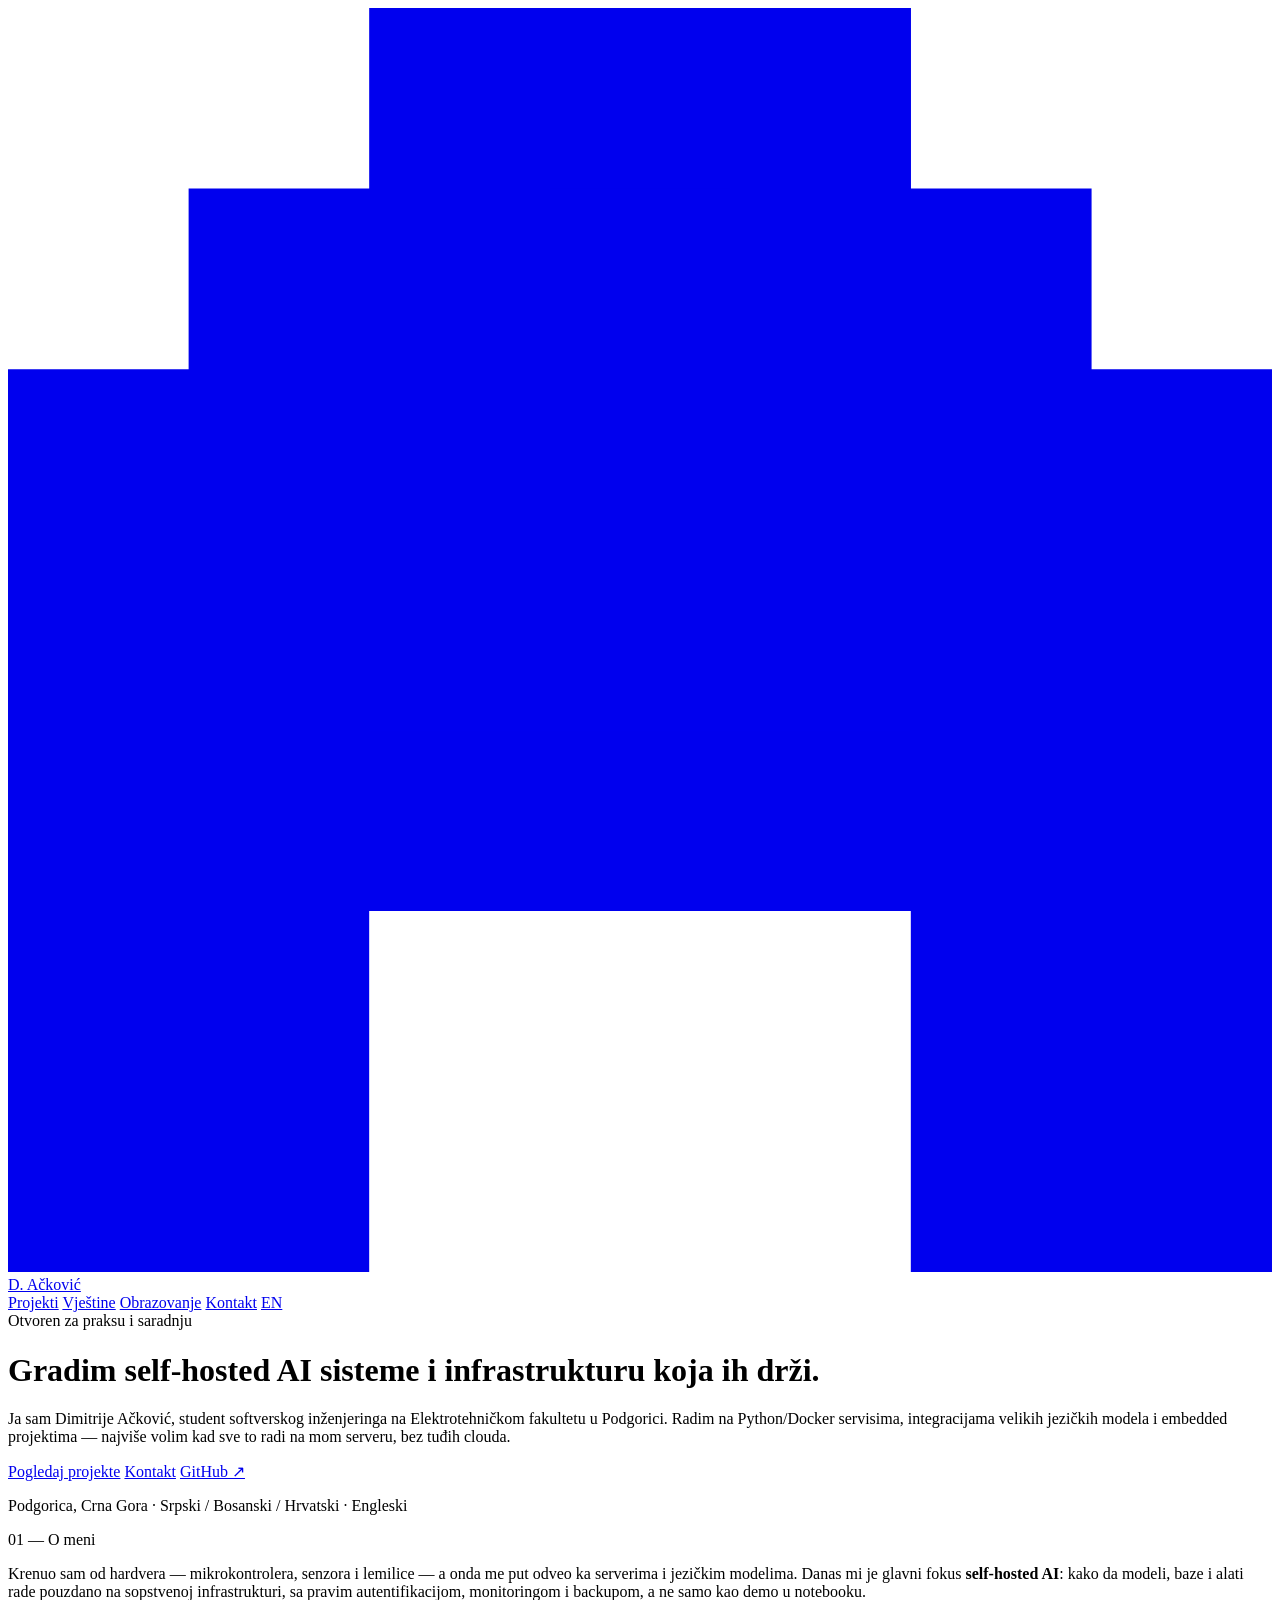
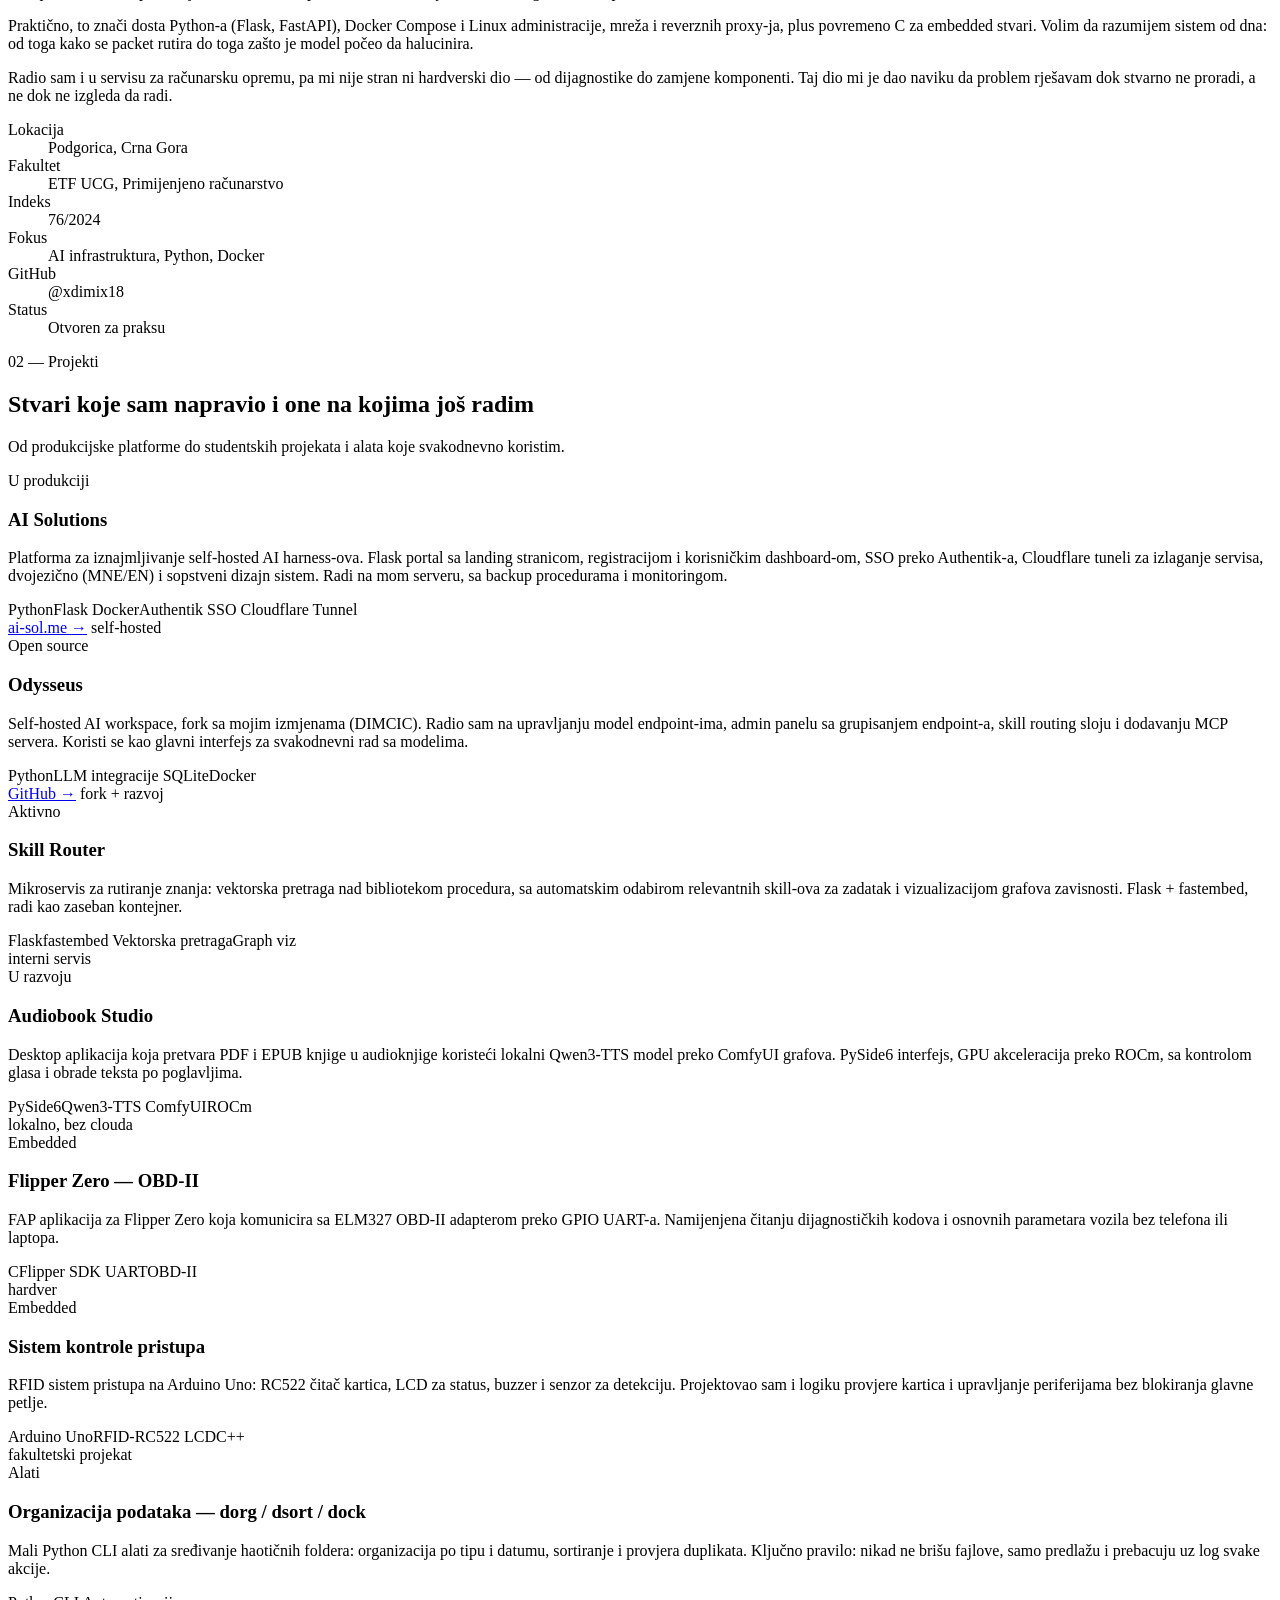
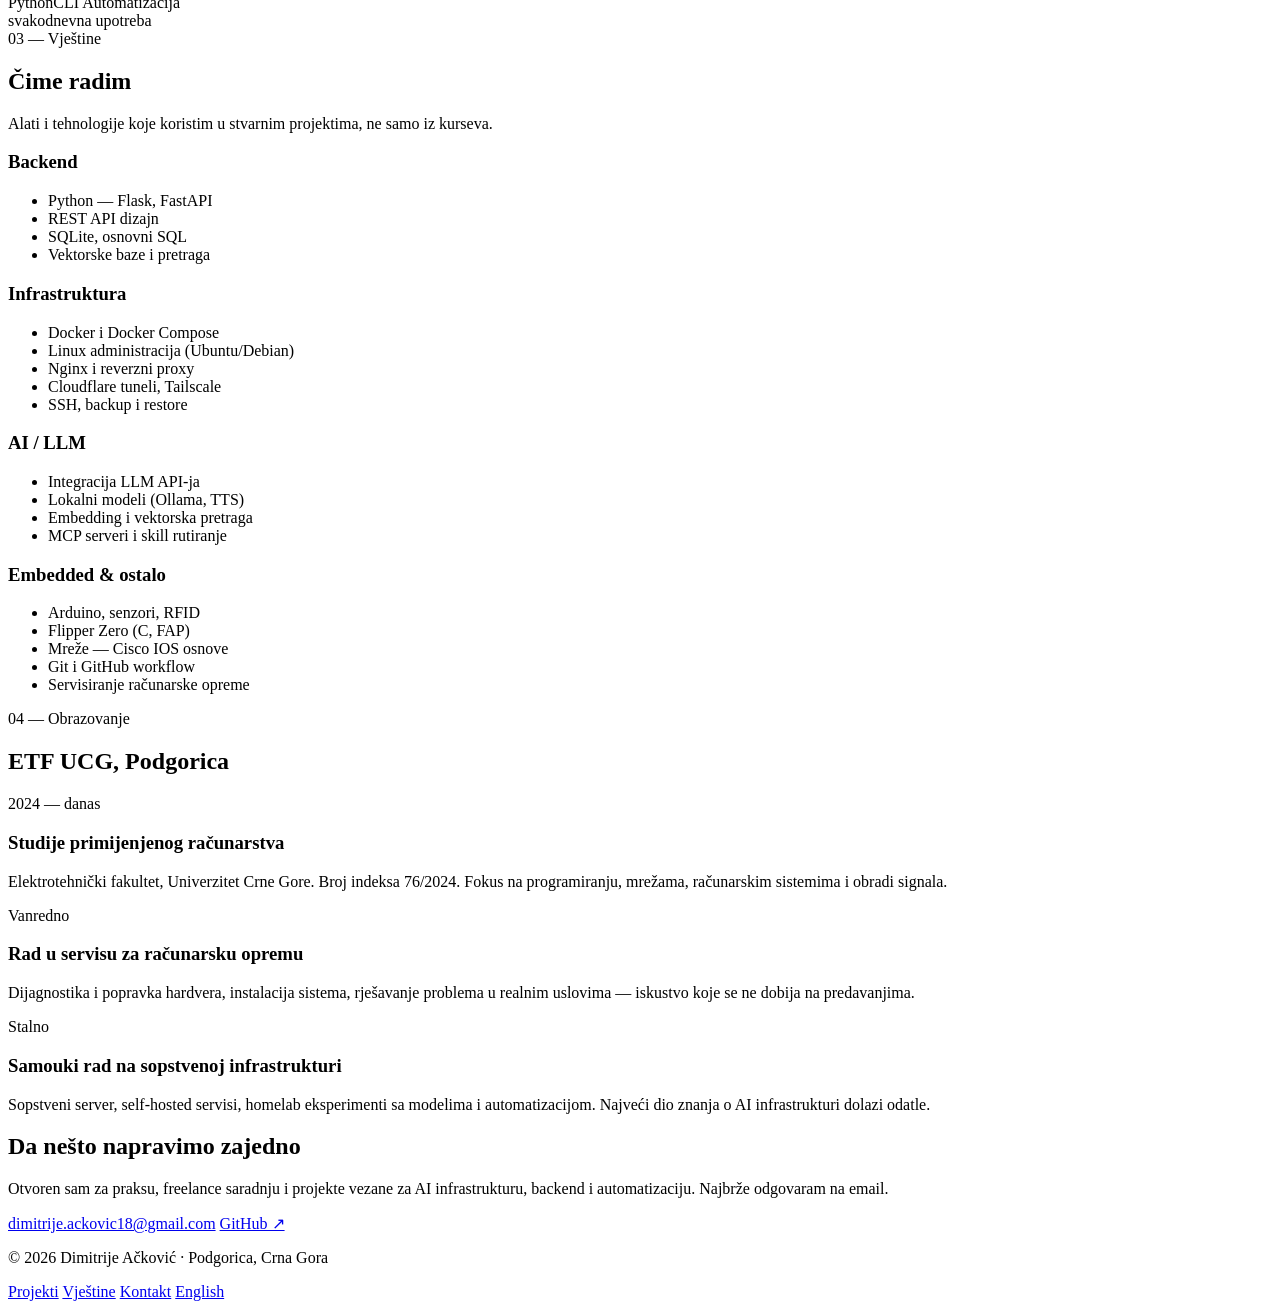
==== public/index.html @ 3f6d7854 "feat(portfolio): staticki portfolio sajt (MNE + EN) Dvojezican staticki sajt bez frameworka i bez bu" ====
<!doctype html>
<html lang="cnr">
<head>
<meta charset="utf-8">
<meta name="viewport" content="width=device-width,initial-scale=1">
<title>Dimitrije Ačković — Software Engineering &amp; AI</title>
<meta name="description" content="Student softverskog inženjeringa na ETF UCG. Radim na self-hosted AI sistemima, Python/Docker infrastrukturi i embedded projektima.">
<link rel="canonical" href="https://portfolio.ai-sol.me/">
<meta name="theme-color" content="#010102">
<meta name="author" content="Dimitrije Ačković">

<link rel="alternate" hreflang="cnr" href="https://portfolio.ai-sol.me/">
<link rel="alternate" hreflang="en" href="https://portfolio.ai-sol.me/en/">

<link rel="icon" href="/static/brand/favicon.svg" type="image/svg+xml">
<link rel="icon" href="/static/brand/favicon-32.png" sizes="32x32" type="image/png">
<link rel="icon" href="/static/brand/favicon-16.png" sizes="16x16" type="image/png">
<link rel="apple-touch-icon" href="/static/brand/apple-touch-icon.png">
<link rel="manifest" href="/static/brand/site.webmanifest">

<meta property="og:type" content="website">
<meta property="og:site_name" content="Dimitrije Ačković">
<meta property="og:title" content="Dimitrije Ačković — Software Engineering &amp; AI">
<meta property="og:description" content="Student softverskog inženjeringa na ETF UCG. Self-hosted AI sistemi, Python/Docker infrastruktura, embedded.">
<meta property="og:url" content="https://portfolio.ai-sol.me/">
<meta property="og:image" content="https://portfolio.ai-sol.me/static/brand/og.png">
<meta property="og:locale" content="cnr_ME">
<meta property="og:locale:alternate" content="en_US">
<meta name="twitter:card" content="summary_large_image">

<link rel="preload" href="/static/fonts/PressStart2P-Regular.woff2" as="font" type="font/woff2" crossorigin>
<link rel="preconnect" href="https://fonts.googleapis.com">
<link rel="preconnect" href="https://fonts.gstatic.com" crossorigin>
<link href="https://fonts.googleapis.com/css2?family=Inter:wght@400;500;600;700&display=swap" rel="stylesheet">
<link rel="stylesheet" href="/static/css/site.css">

<script type="application/ld+json">
{"@context":"https://schema.org","@type":"Person","name":"Dimitrije Ačković","alternateName":"dimce","url":"https://portfolio.ai-sol.me/","email":"mailto:dimitrije.ackovic18@gmail.com","jobTitle":"Software Engineering student","affiliation":{"@type":"CollegeOrUniversity","name":"Elektrotehnički fakultet, Univerzitet Crne Gore"},"address":{"@type":"PostalAddress","addressCountry":"ME"},"sameAs":["https://github.com/xdimix18"],"knowsAbout":["Python","Docker","Linux","LLM integration","Embedded systems"]}
</script>
</head>
<body>

<input type="checkbox" id="nav-toggle" class="nav-toggle-cb" hidden>

<nav>
  <div class="wrap nav-in">
    <a class="brand" href="/" aria-label="Dimitrije Ačković — početna">
      <svg class="brand-mark" viewBox="0 0 254.6 254.63" fill="currentColor" aria-hidden="true">
        <path d="M0 254.63L0 72.75L36.38 72.75L36.38 36.37L72.75 36.37L72.75 0L181.88 0L181.88 36.37L218.26 36.37L218.26 72.75L254.6 72.75L254.6 254.63L181.85 254.63L181.85 181.88L72.75 181.88L72.75 254.63Z"/>
        <path d="M72.75 145.5L181.88 145.5L181.88 72.75L145.51 72.75L145.51 36.37L109.13 36.37L109.13 72.75L72.75 72.75Z"/>
      </svg>
      <span class="brand-name">D. Ačković</span>
    </a>

    <label for="nav-toggle" class="nav-burger" role="button" tabindex="0" aria-controls="nav-panel" aria-label="Meni">
      <span></span><span></span><span></span>
    </label>

    <div class="nav-links" id="nav-panel">
      <a href="#projekti">Projekti</a>
      <a href="#vjestine">Vještine</a>
      <a href="#obrazovanje">Obrazovanje</a>
      <a href="#kontakt">Kontakt</a>
      <a class="lang" href="/en/" hreflang="en" lang="en">EN</a>
    </div>
  </div>
</nav>

<header class="hero">
  <div class="wrap hero-in">
    <span class="eyebrow"><span class="dot"></span>Otvoren za praksu i saradnju</span>
    <h1>Gradim <span class="grad">self-hosted AI sisteme</span> i infrastrukturu koja ih drži.</h1>
    <p class="lede">
      Ja sam Dimitrije Ačković, student softverskog inženjeringa na Elektrotehničkom fakultetu
      u Podgorici. Radim na Python/Docker servisima, integracijama velikih jezičkih modela i
      embedded projektima — najviše volim kad sve to radi na mom serveru, bez tuđih clouda.
    </p>
    <div class="hero-cta">
      <a class="btn btn-primary" href="#projekti">Pogledaj projekte</a>
      <a class="btn" href="mailto:dimitrije.ackovic18@gmail.com">Kontakt</a>
      <a class="btn btn-ghost" href="https://github.com/xdimix18" target="_blank" rel="noopener">GitHub ↗</a>
    </div>
    <p class="hero-note">Podgorica, Crna Gora · Srpski / Bosanski / Hrvatski · Engleski</p>
  </div>
</header>

<main>

<section id="o-meni">
  <div class="wrap">
    <div class="sec-label">01 — O meni</div>
    <div class="about">
      <div>
        <p>
          Krenuo sam od hardvera — mikrokontrolera, senzora i lemilice — a onda me put odveo
          ka serverima i jezičkim modelima. Danas mi je glavni fokus <strong>self-hosted AI</strong>:
          kako da modeli, baze i alati rade pouzdano na sopstvenoj infrastrukturi, sa pravim
          autentifikacijom, monitoringom i backupom, a ne samo kao demo u notebooku.
        </p>
        <p>
          Praktično, to znači dosta Python-a (Flask, FastAPI), Docker Compose i Linux administracije,
          mreža i reverznih proxy-ja, plus povremeno C za embedded stvari. Volim da razumijem
          sistem od dna: od toga kako se packet rutira do toga zašto je model počeo da halucinira.
        </p>
        <p>
          Radio sam i u servisu za računarsku opremu, pa mi nije stran ni hardverski dio — od
          dijagnostike do zamjene komponenti. Taj dio mi je dao naviku da problem rješavam
          dok stvarno ne proradi, a ne dok ne izgleda da radi.
        </p>
      </div>
      <dl class="facts">
        <div><dt>Lokacija</dt><dd>Podgorica, Crna Gora</dd></div>
        <div><dt>Fakultet</dt><dd>ETF UCG, Primijenjeno računarstvo</dd></div>
        <div><dt>Indeks</dt><dd>76/2024</dd></div>
        <div><dt>Fokus</dt><dd>AI infrastruktura, Python, Docker</dd></div>
        <div><dt>GitHub</dt><dd>@xdimix18</dd></div>
        <div><dt>Status</dt><dd>Otvoren za praksu</dd></div>
      </dl>
    </div>
  </div>
</section>

<section id="projekti">
  <div class="wrap">
    <div class="sec-label">02 — Projekti</div>
    <div class="sec-head">
      <h2>Stvari koje sam napravio i one na kojima još radim</h2>
      <p>Od produkcijske platforme do studentskih projekata i alata koje svakodnevno koristim.</p>
    </div>

    <div class="grid">

      <article class="card">
        <div class="card-top">
          <span class="badge live">U produkciji</span>
        </div>
        <h3>AI Solutions</h3>
        <p class="tag">
          Platforma za iznajmljivanje self-hosted AI harness-ova. Flask portal sa landing stranicom,
          registracijom i korisničkim dashboard-om, SSO preko Authentik-a, Cloudflare tuneli za
          izlaganje servisa, dvojezično (MNE/EN) i sopstveni dizajn sistem. Radi na mom serveru,
          sa backup procedurama i monitoringom.
        </p>
        <div class="stack">
          <span class="chip">Python</span><span class="chip">Flask</span>
          <span class="chip">Docker</span><span class="chip">Authentik SSO</span>
          <span class="chip">Cloudflare Tunnel</span>
        </div>
        <div class="card-foot">
          <a class="card-more" href="https://ai-sol.me" target="_blank" rel="noopener">ai-sol.me <span class="arw">→</span></a>
          <span class="card-note">self-hosted</span>
        </div>
      </article>

      <article class="card">
        <div class="card-top">
          <span class="badge oss">Open source</span>
        </div>
        <h3>Odysseus</h3>
        <p class="tag">
          Self-hosted AI workspace, fork sa mojim izmjenama (DIMCIC). Radio sam na upravljanju
          model endpoint-ima, admin panelu sa grupisanjem endpoint-a, skill routing sloju i
          dodavanju MCP servera. Koristi se kao glavni interfejs za svakodnevni rad sa modelima.
        </p>
        <div class="stack">
          <span class="chip">Python</span><span class="chip">LLM integracije</span>
          <span class="chip">SQLite</span><span class="chip">Docker</span>
        </div>
        <div class="card-foot">
          <a class="card-more" href="https://github.com/xdimix18" target="_blank" rel="noopener">GitHub <span class="arw">→</span></a>
          <span class="card-note">fork + razvoj</span>
        </div>
      </article>

      <article class="card">
        <div class="card-top">
          <span class="badge live">Aktivno</span>
        </div>
        <h3>Skill Router</h3>
        <p class="tag">
          Mikroservis za rutiranje znanja: vektorska pretraga nad bibliotekom procedura, sa
          automatskim odabirom relevantnih skill-ova za zadatak i vizualizacijom grafova
          zavisnosti. Flask + fastembed, radi kao zaseban kontejner.
        </p>
        <div class="stack">
          <span class="chip">Flask</span><span class="chip">fastembed</span>
          <span class="chip">Vektorska pretraga</span><span class="chip">Graph viz</span>
        </div>
        <div class="card-foot">
          <span class="card-note">interni servis</span>
        </div>
      </article>

      <article class="card">
        <div class="card-top">
          <span class="badge dev">U razvoju</span>
        </div>
        <h3>Audiobook Studio</h3>
        <p class="tag">
          Desktop aplikacija koja pretvara PDF i EPUB knjige u audioknjige koristeći lokalni
          Qwen3-TTS model preko ComfyUI grafova. PySide6 interfejs, GPU akceleracija preko ROCm,
          sa kontrolom glasa i obrade teksta po poglavljima.
        </p>
        <div class="stack">
          <span class="chip">PySide6</span><span class="chip">Qwen3-TTS</span>
          <span class="chip">ComfyUI</span><span class="chip">ROCm</span>
        </div>
        <div class="card-foot">
          <span class="card-note">lokalno, bez clouda</span>
        </div>
      </article>

      <article class="card">
        <div class="card-top">
          <span class="badge uni">Embedded</span>
        </div>
        <h3>Flipper Zero — OBD-II</h3>
        <p class="tag">
          FAP aplikacija za Flipper Zero koja komunicira sa ELM327 OBD-II adapterom preko GPIO UART-a.
          Namijenjena čitanju dijagnostičkih kodova i osnovnih parametara vozila bez telefona ili laptopa.
        </p>
        <div class="stack">
          <span class="chip">C</span><span class="chip">Flipper SDK</span>
          <span class="chip">UART</span><span class="chip">OBD-II</span>
        </div>
        <div class="card-foot">
          <span class="card-note">hardver</span>
        </div>
      </article>

      <article class="card">
        <div class="card-top">
          <span class="badge uni">Embedded</span>
        </div>
        <h3>Sistem kontrole pristupa</h3>
        <p class="tag">
          RFID sistem pristupa na Arduino Uno: RC522 čitač kartica, LCD za status, buzzer i
          senzor za detekciju. Projektovao sam i logiku provjere kartica i upravljanje
          periferijama bez blokiranja glavne petlje.
        </p>
        <div class="stack">
          <span class="chip">Arduino Uno</span><span class="chip">RFID-RC522</span>
          <span class="chip">LCD</span><span class="chip">C++</span>
        </div>
        <div class="card-foot">
          <span class="card-note">fakultetski projekat</span>
        </div>
      </article>

      <article class="card">
        <div class="card-top">
          <span class="badge oss">Alati</span>
        </div>
        <h3>Organizacija podataka — dorg / dsort / dock</h3>
        <p class="tag">
          Mali Python CLI alati za sređivanje haotičnih foldera: organizacija po tipu i datumu,
          sortiranje i provjera duplikata. Ključno pravilo: nikad ne brišu fajlove, samo
          predlažu i prebacuju uz log svake akcije.
        </p>
        <div class="stack">
          <span class="chip">Python</span><span class="chip">CLI</span>
          <span class="chip">Automatizacija</span>
        </div>
        <div class="card-foot">
          <span class="card-note">svakodnevna upotreba</span>
        </div>
      </article>

    </div>
  </div>
</section>

<section id="vjestine">
  <div class="wrap">
    <div class="sec-label">03 — Vještine</div>
    <div class="sec-head">
      <h2>Čime radim</h2>
      <p>Alati i tehnologije koje koristim u stvarnim projektima, ne samo iz kurseva.</p>
    </div>

    <div class="skills">
      <div class="skill-col">
        <h3>Backend</h3>
        <ul>
          <li>Python — Flask, FastAPI</li>
          <li>REST API dizajn</li>
          <li>SQLite, osnovni SQL</li>
          <li>Vektorske baze i pretraga</li>
        </ul>
      </div>
      <div class="skill-col">
        <h3>Infrastruktura</h3>
        <ul>
          <li>Docker i Docker Compose</li>
          <li>Linux administracija (Ubuntu/Debian)</li>
          <li>Nginx i reverzni proxy</li>
          <li>Cloudflare tuneli, Tailscale</li>
          <li>SSH, backup i restore</li>
        </ul>
      </div>
      <div class="skill-col">
        <h3>AI / LLM</h3>
        <ul>
          <li>Integracija LLM API-ja</li>
          <li>Lokalni modeli (Ollama, TTS)</li>
          <li>Embedding i vektorska pretraga</li>
          <li>MCP serveri i skill rutiranje</li>
        </ul>
      </div>
      <div class="skill-col">
        <h3>Embedded &amp; ostalo</h3>
        <ul>
          <li>Arduino, senzori, RFID</li>
          <li>Flipper Zero (C, FAP)</li>
          <li>Mreže — Cisco IOS osnove</li>
          <li>Git i GitHub workflow</li>
          <li>Servisiranje računarske opreme</li>
        </ul>
      </div>
    </div>
  </div>
</section>

<section id="obrazovanje">
  <div class="wrap">
    <div class="sec-label">04 — Obrazovanje</div>
    <div class="sec-head">
      <h2>ETF UCG, Podgorica</h2>
    </div>

    <div class="tl">
      <div class="tl-item">
        <div class="when">2024 — danas</div>
        <h3>Studije primijenjenog računarstva</h3>
        <p>
          Elektrotehnički fakultet, Univerzitet Crne Gore. Broj indeksa 76/2024.
          Fokus na programiranju, mrežama, računarskim sistemima i obradi signala.
        </p>
      </div>
      <div class="tl-item">
        <div class="when">Vanredno</div>
        <h3>Rad u servisu za računarsku opremu</h3>
        <p>
          Dijagnostika i popravka hardvera, instalacija sistema, rješavanje problema
          u realnim uslovima — iskustvo koje se ne dobija na predavanjima.
        </p>
      </div>
      <div class="tl-item">
        <div class="when">Stalno</div>
        <h3>Samouki rad na sopstvenoj infrastrukturi</h3>
        <p>
          Sopstveni server, self-hosted servisi, homelab eksperimenti sa modelima i
          automatizacijom. Najveći dio znanja o AI infrastrukturi dolazi odatle.
        </p>
      </div>
    </div>
  </div>
</section>

<section id="kontakt">
  <div class="wrap">
    <div class="contact-box">
      <div>
        <h2>Da nešto napravimo zajedno</h2>
        <p>
          Otvoren sam za praksu, freelance saradnju i projekte vezane za AI infrastrukturu,
          backend i automatizaciju. Najbrže odgovaram na email.
        </p>
      </div>
      <div class="contact-links">
        <a class="btn btn-primary" href="mailto:dimitrije.ackovic18@gmail.com">dimitrije.ackovic18@gmail.com</a>
        <a class="btn" href="https://github.com/xdimix18" target="_blank" rel="noopener">GitHub ↗</a>
      </div>
    </div>
  </div>
</section>

</main>

<footer>
  <div class="wrap foot-in">
    <p>© 2026 Dimitrije Ačković · Podgorica, Crna Gora</p>
    <div class="foot-links">
      <a href="#projekti">Projekti</a>
      <a href="#vjestine">Vještine</a>
      <a href="#kontakt">Kontakt</a>
      <a href="/en/" hreflang="en" lang="en">English</a>
    </div>
  </div>
</footer>

</body>
</html>
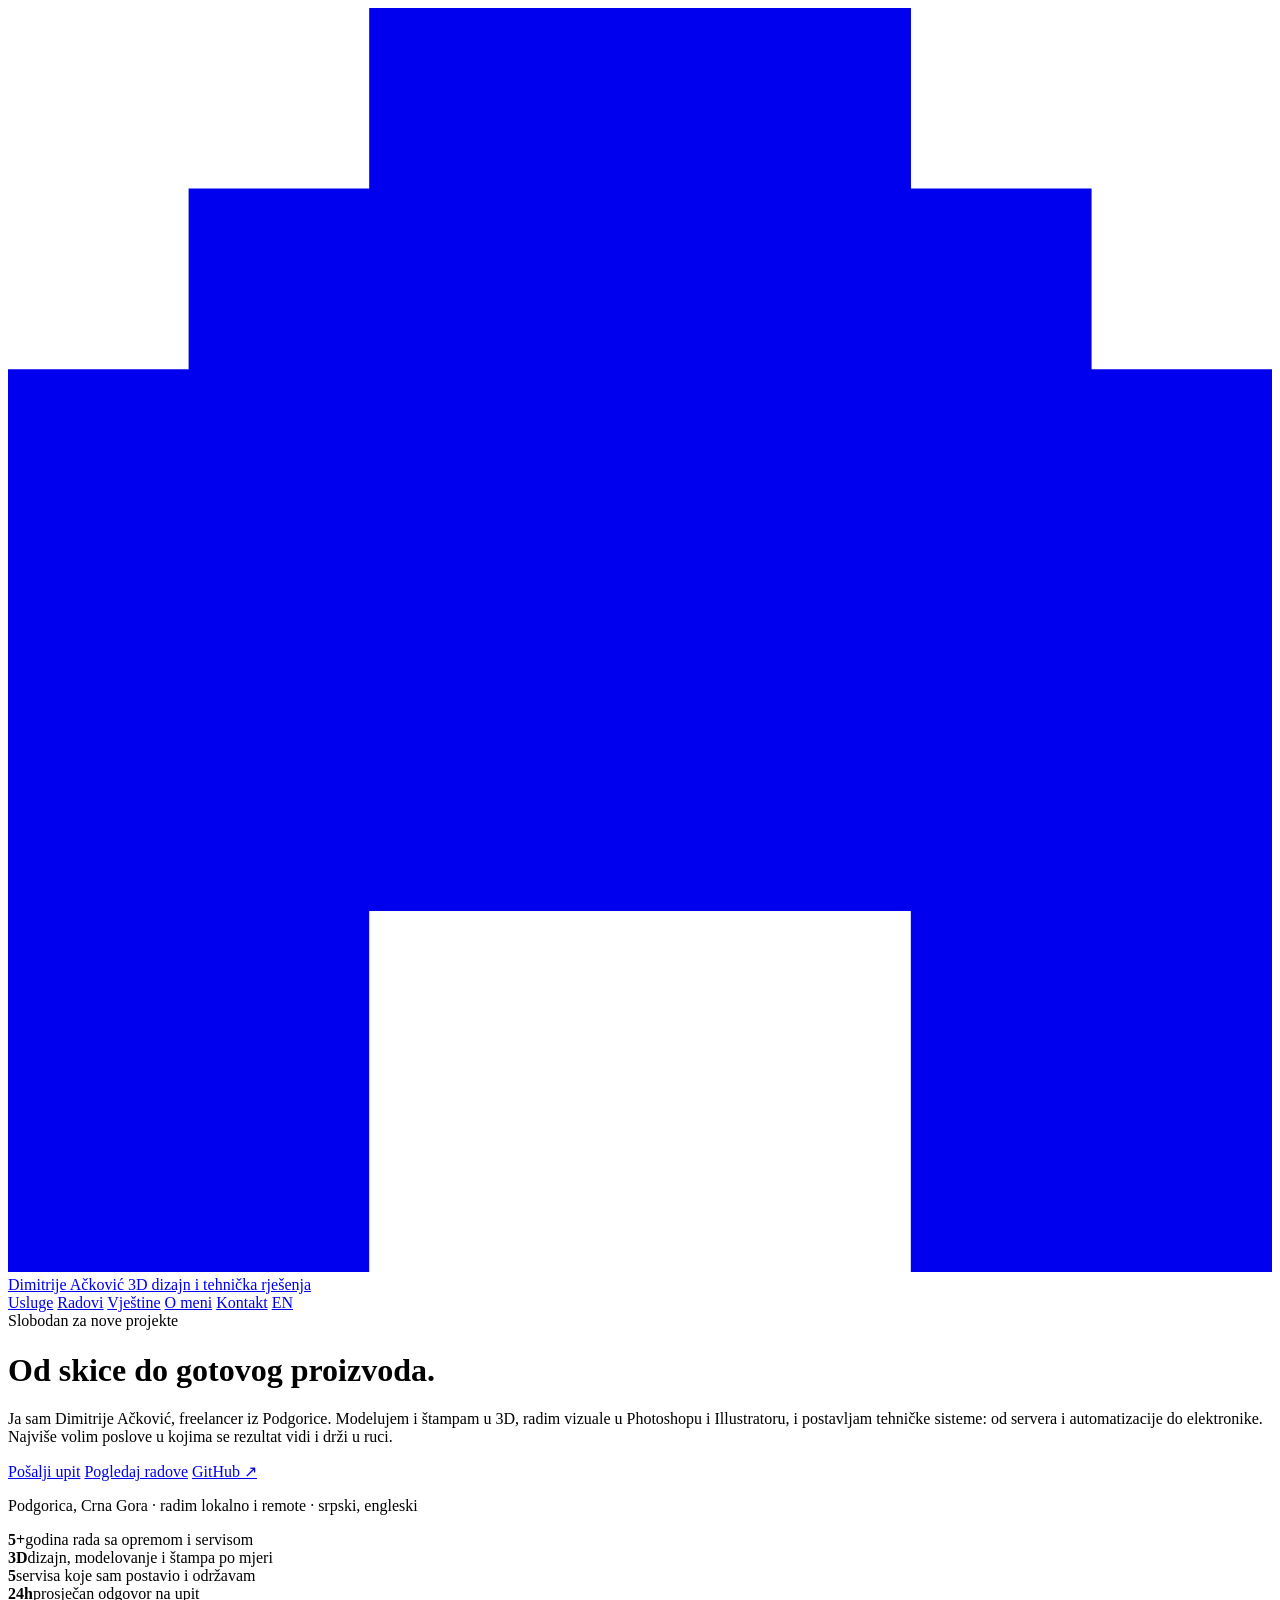
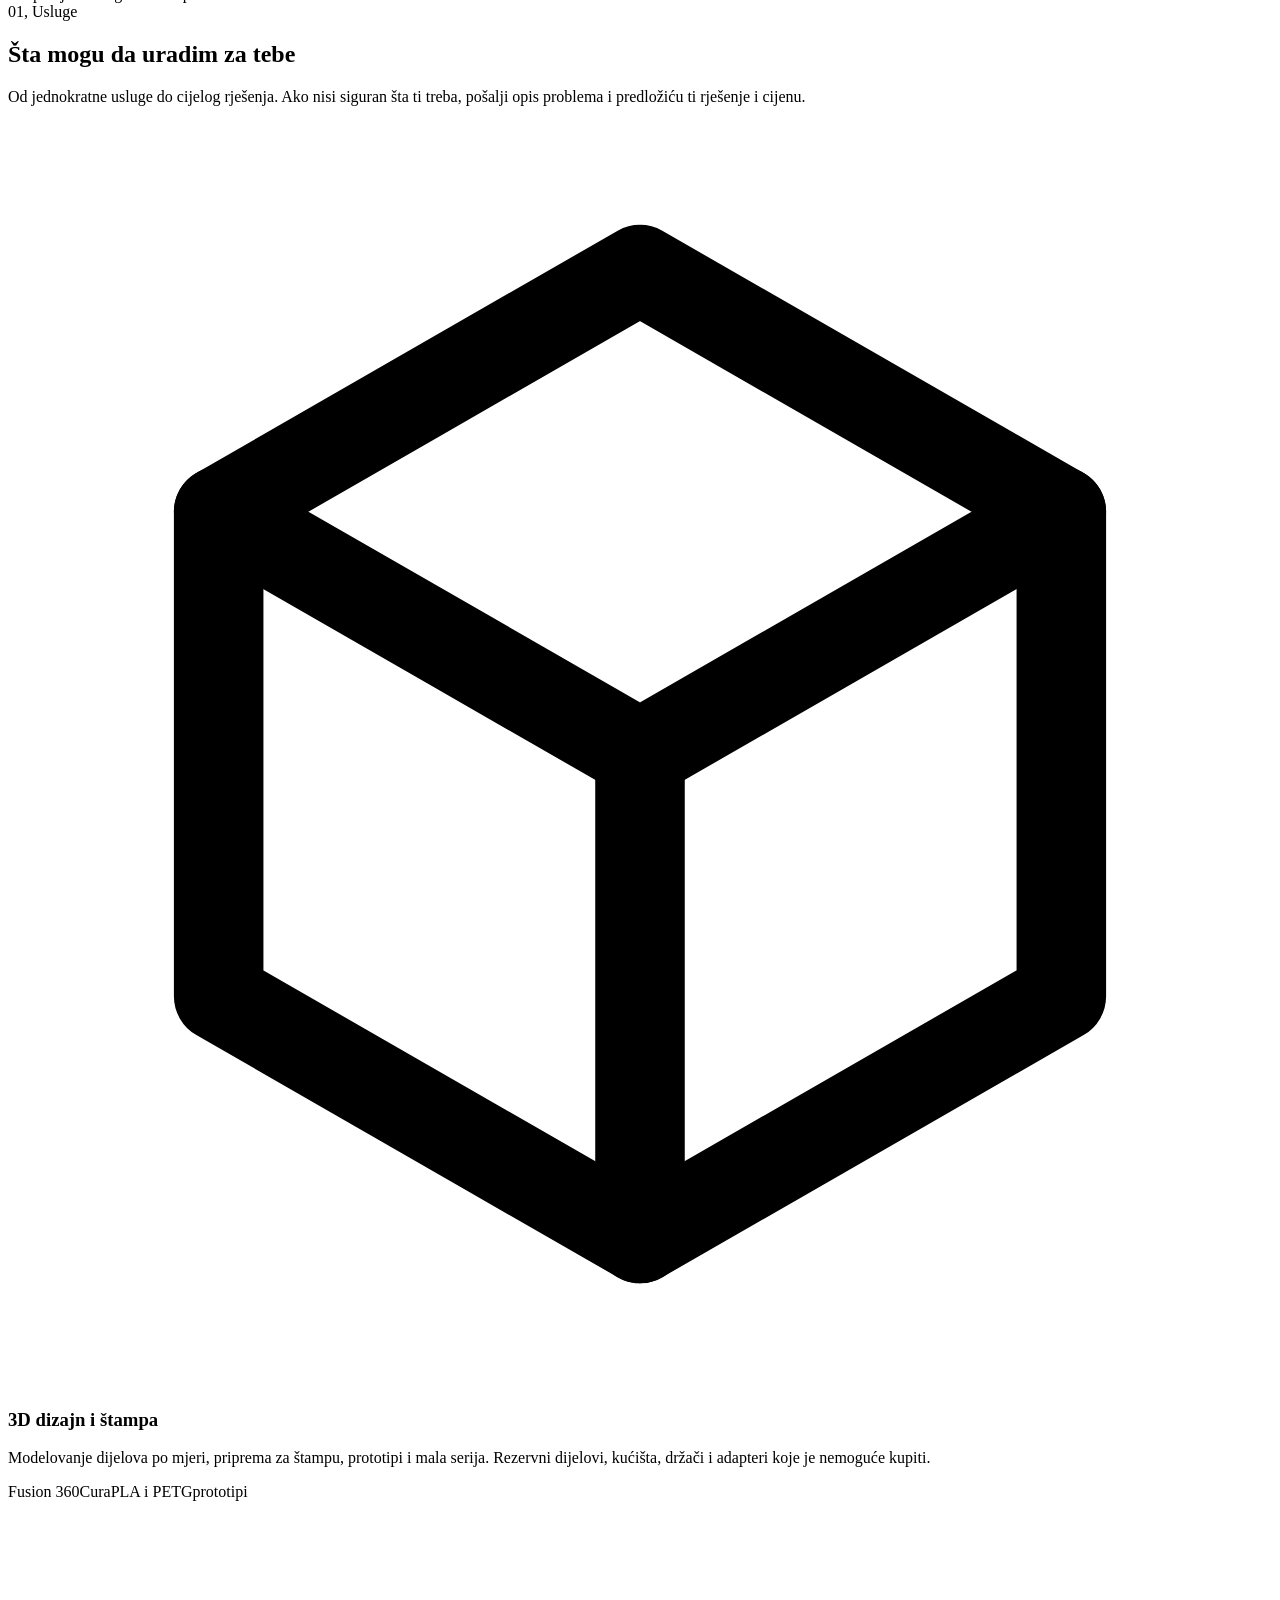
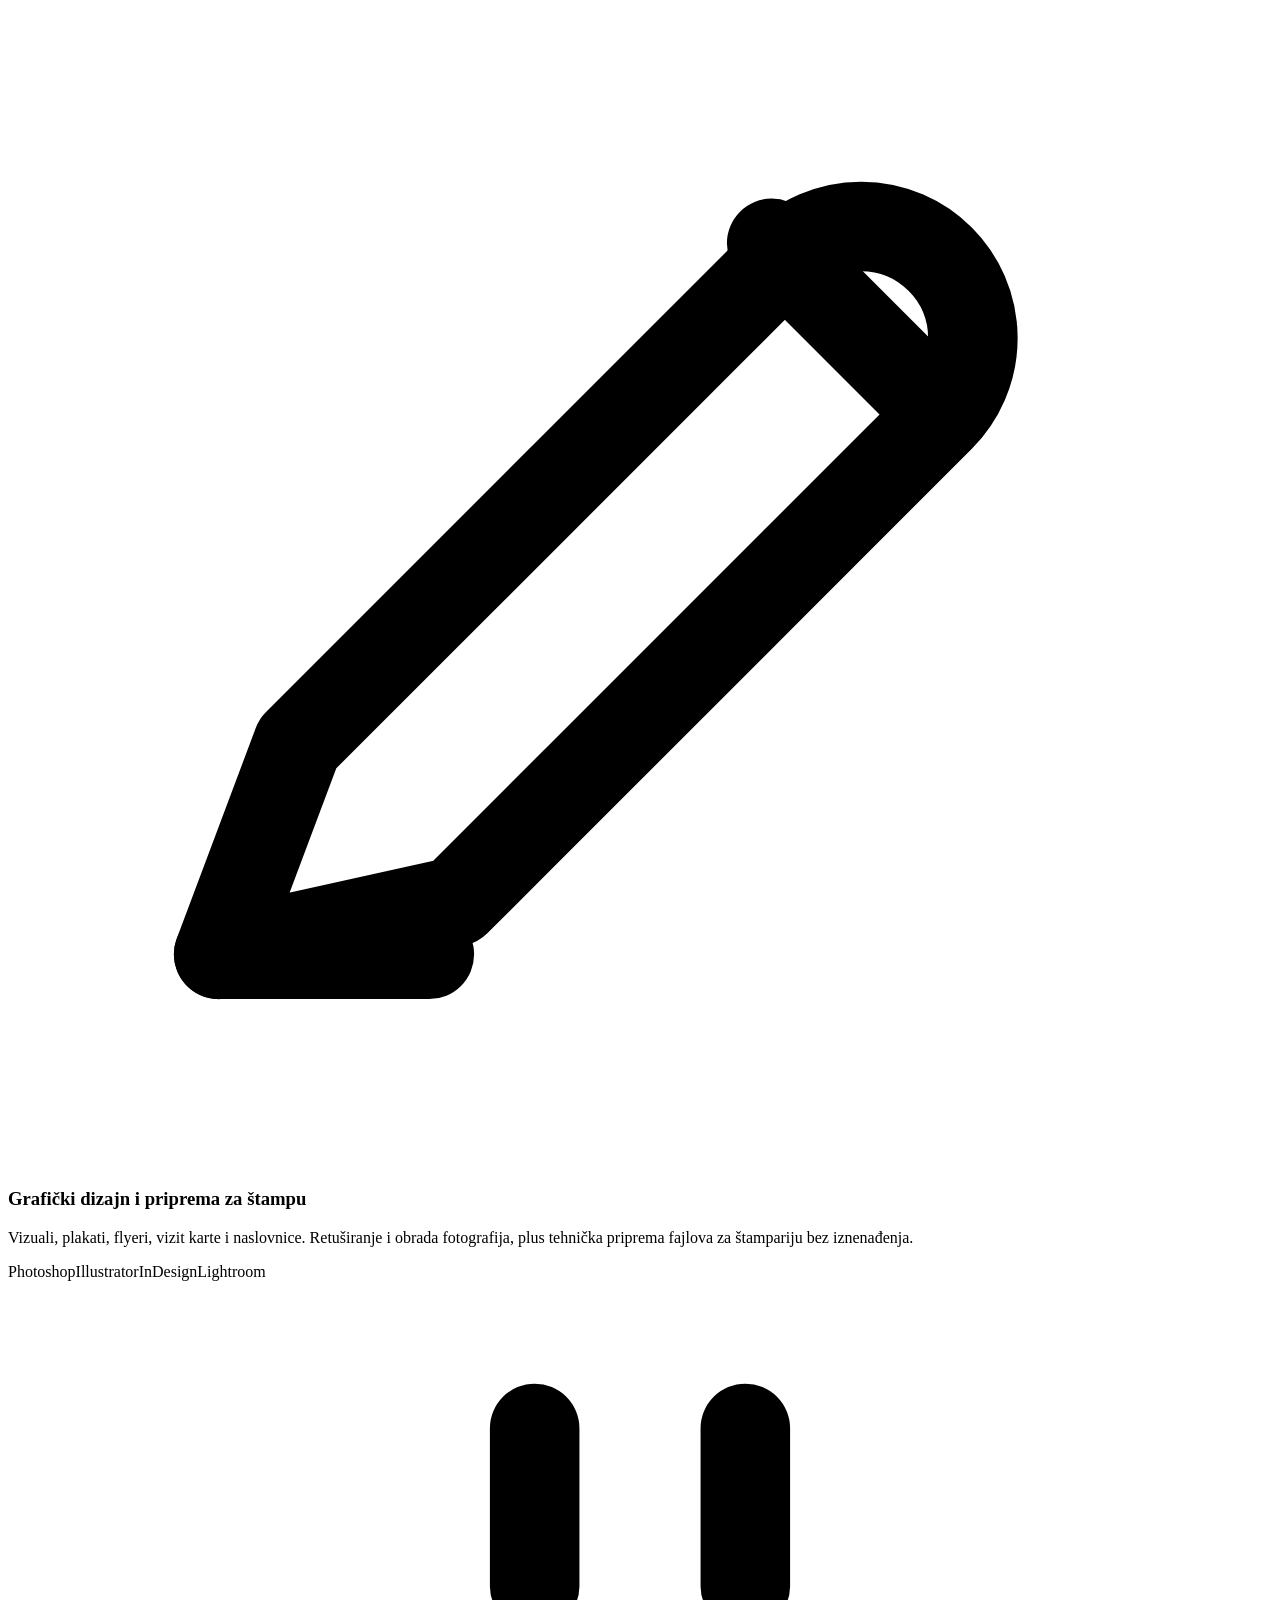
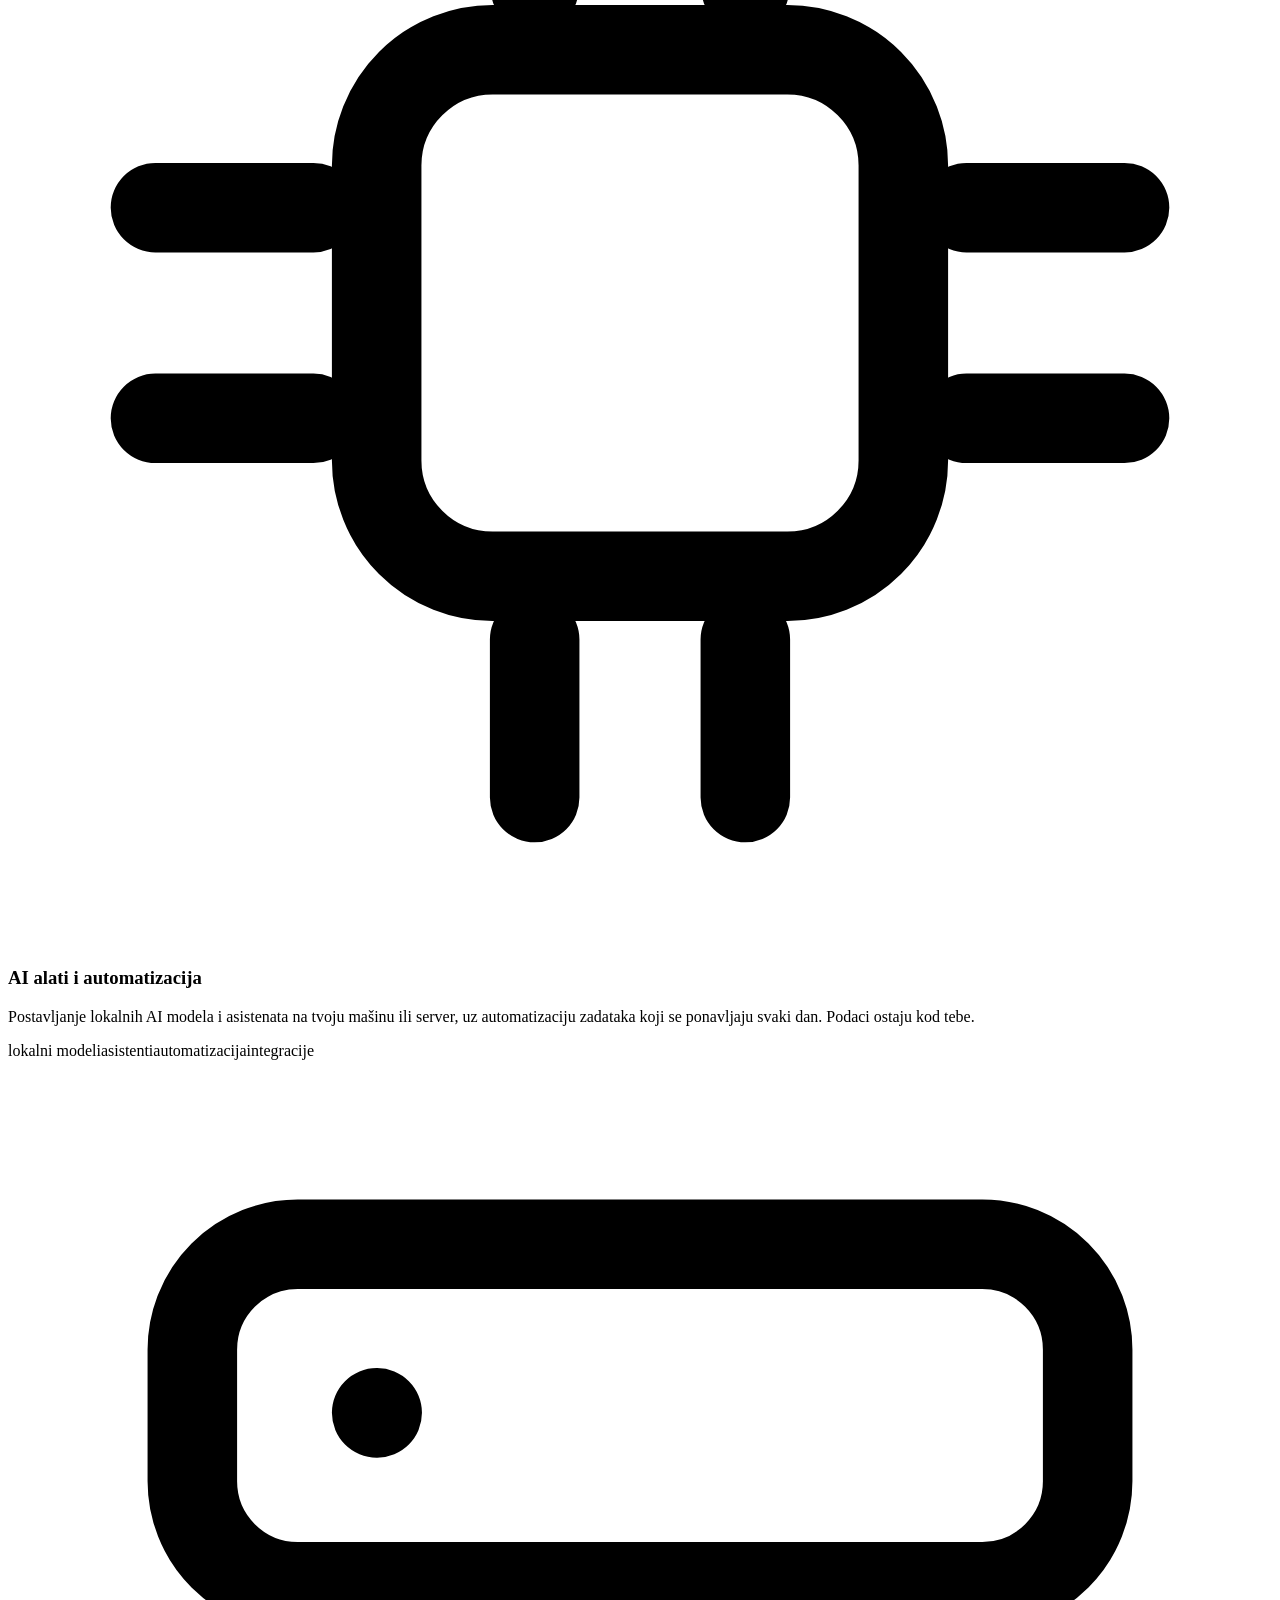
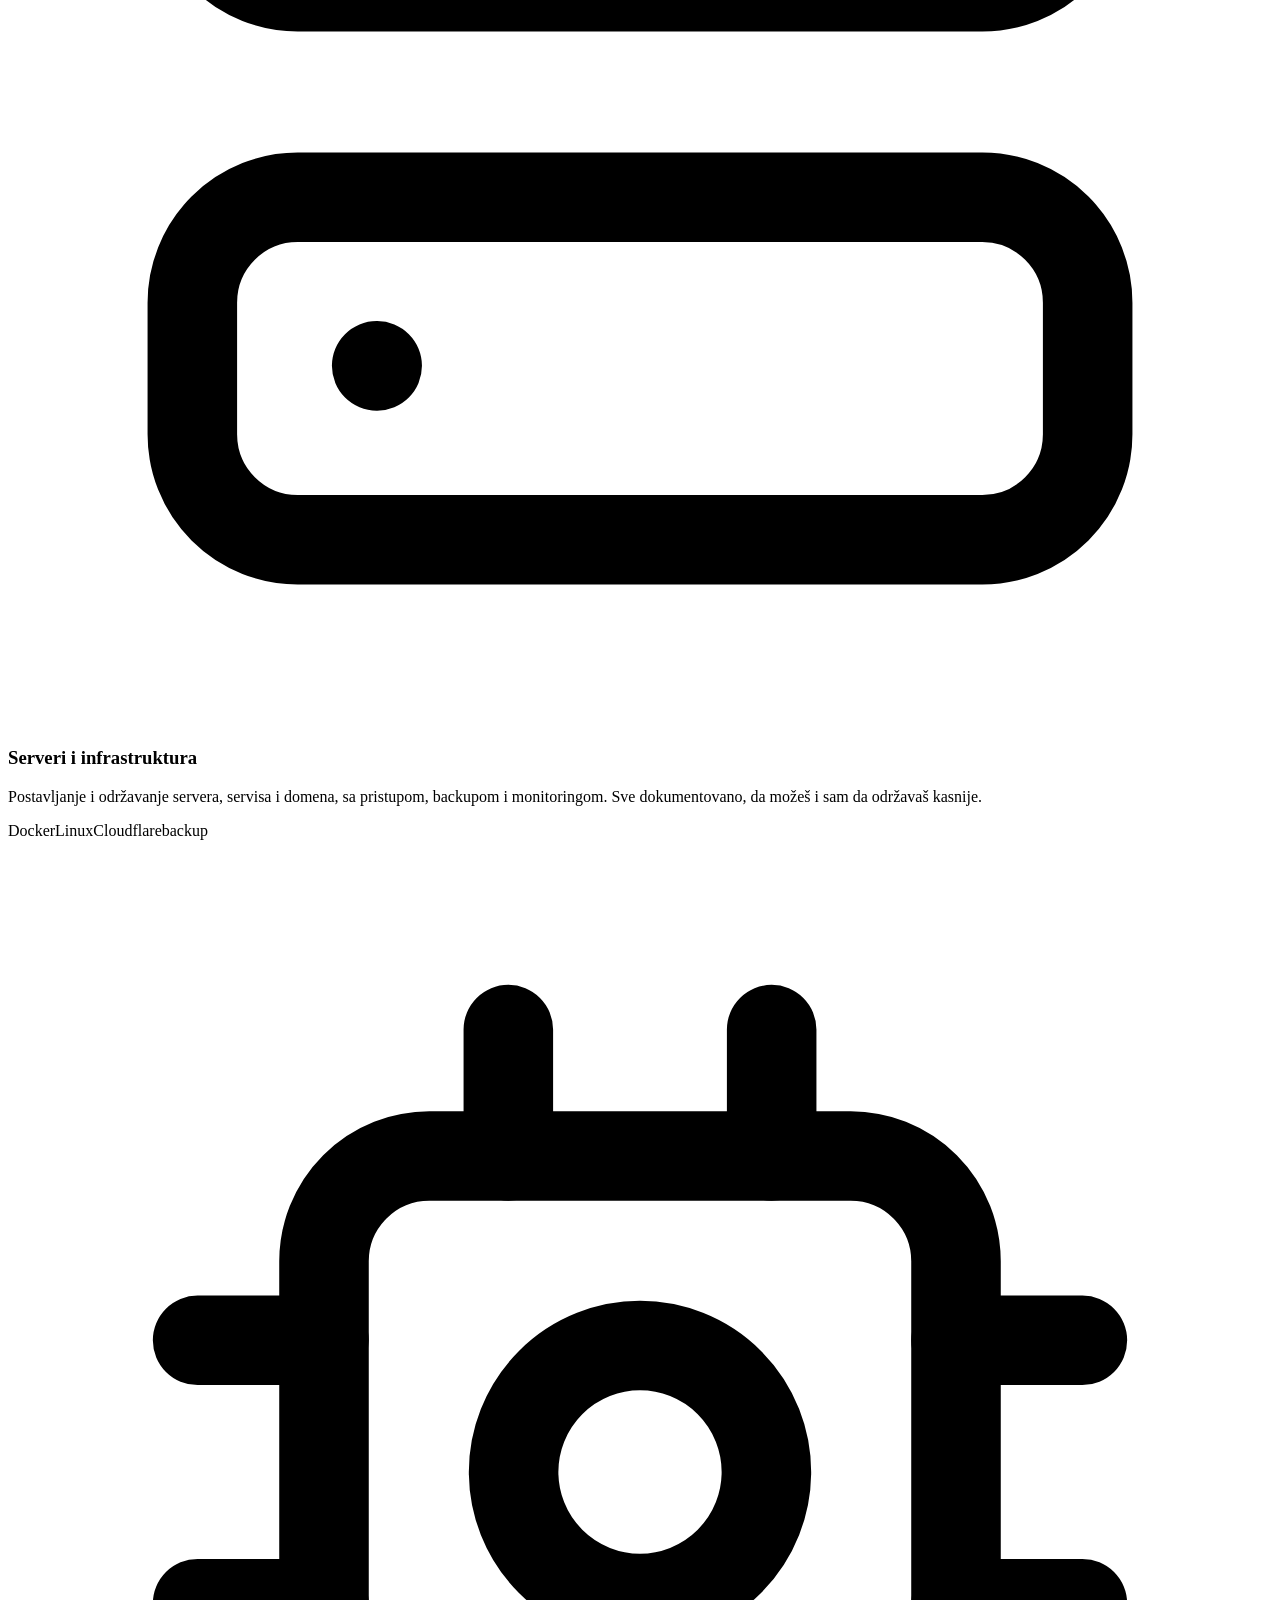
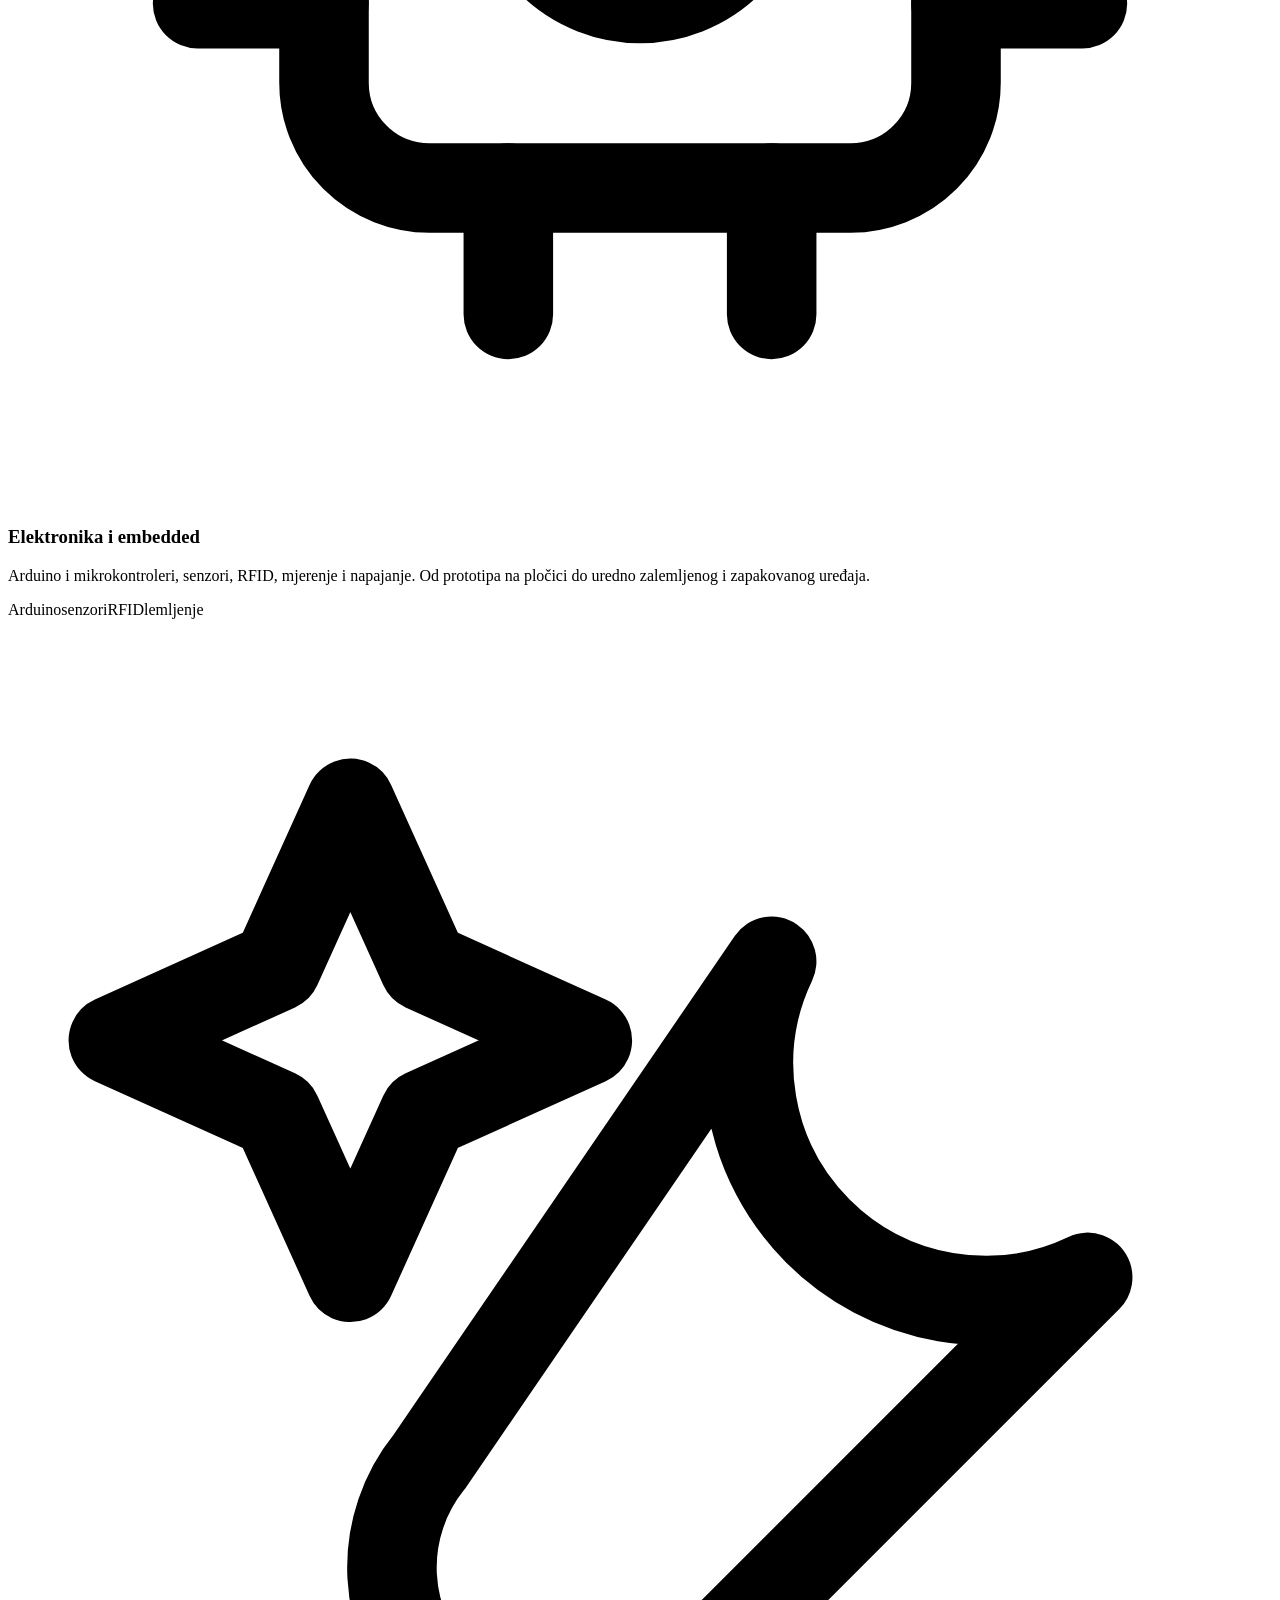
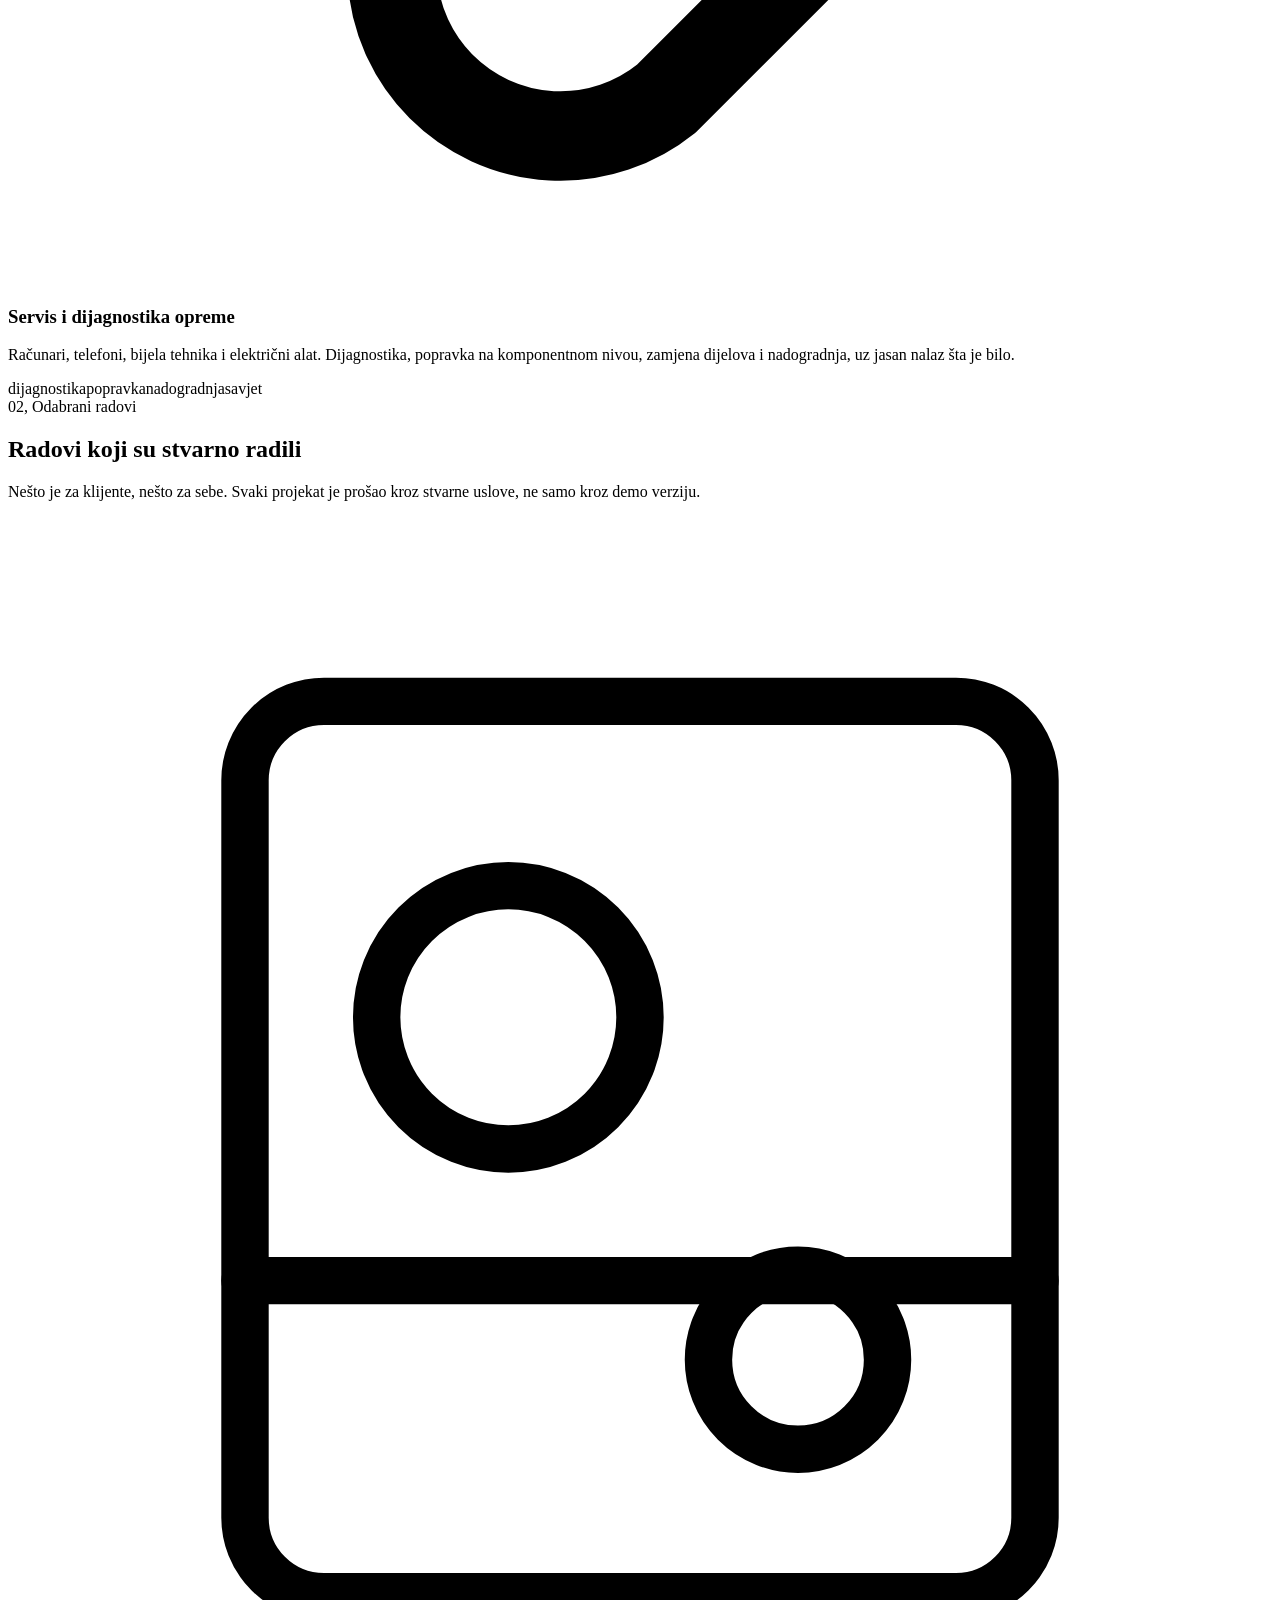
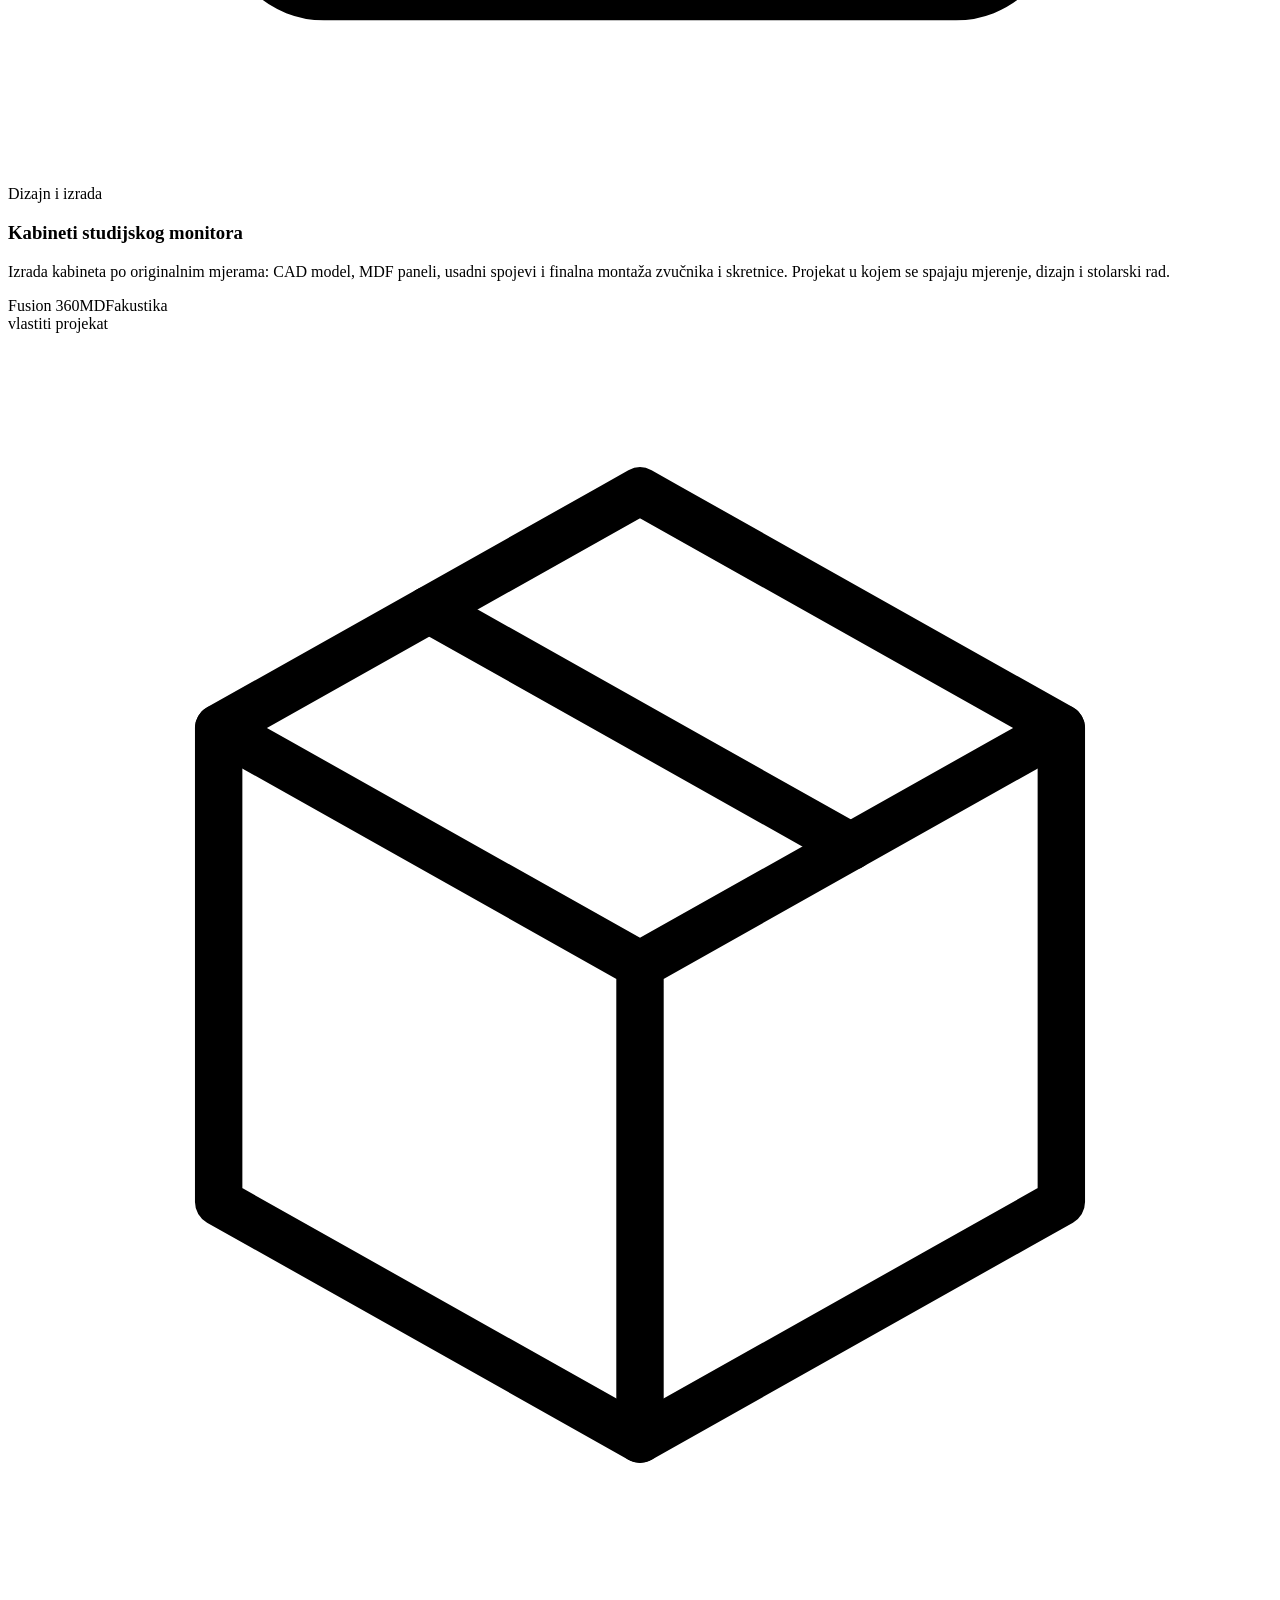
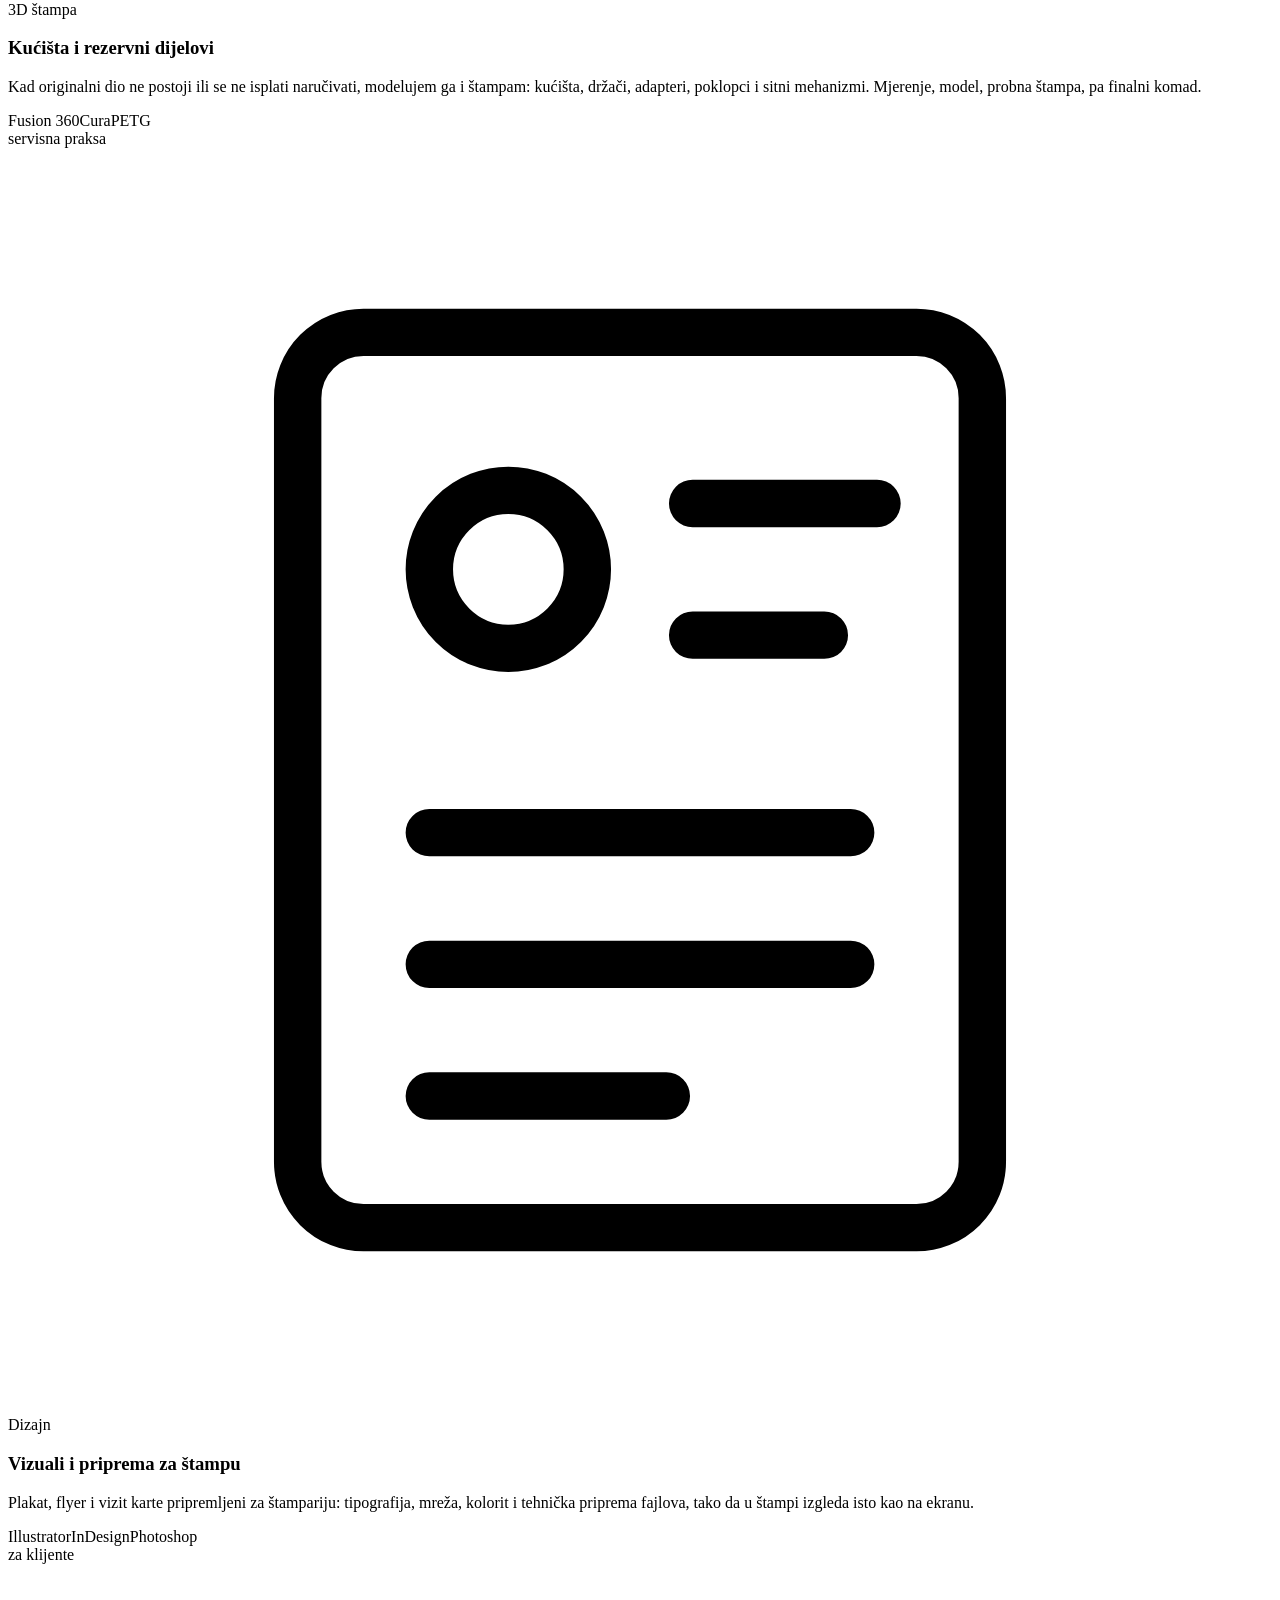
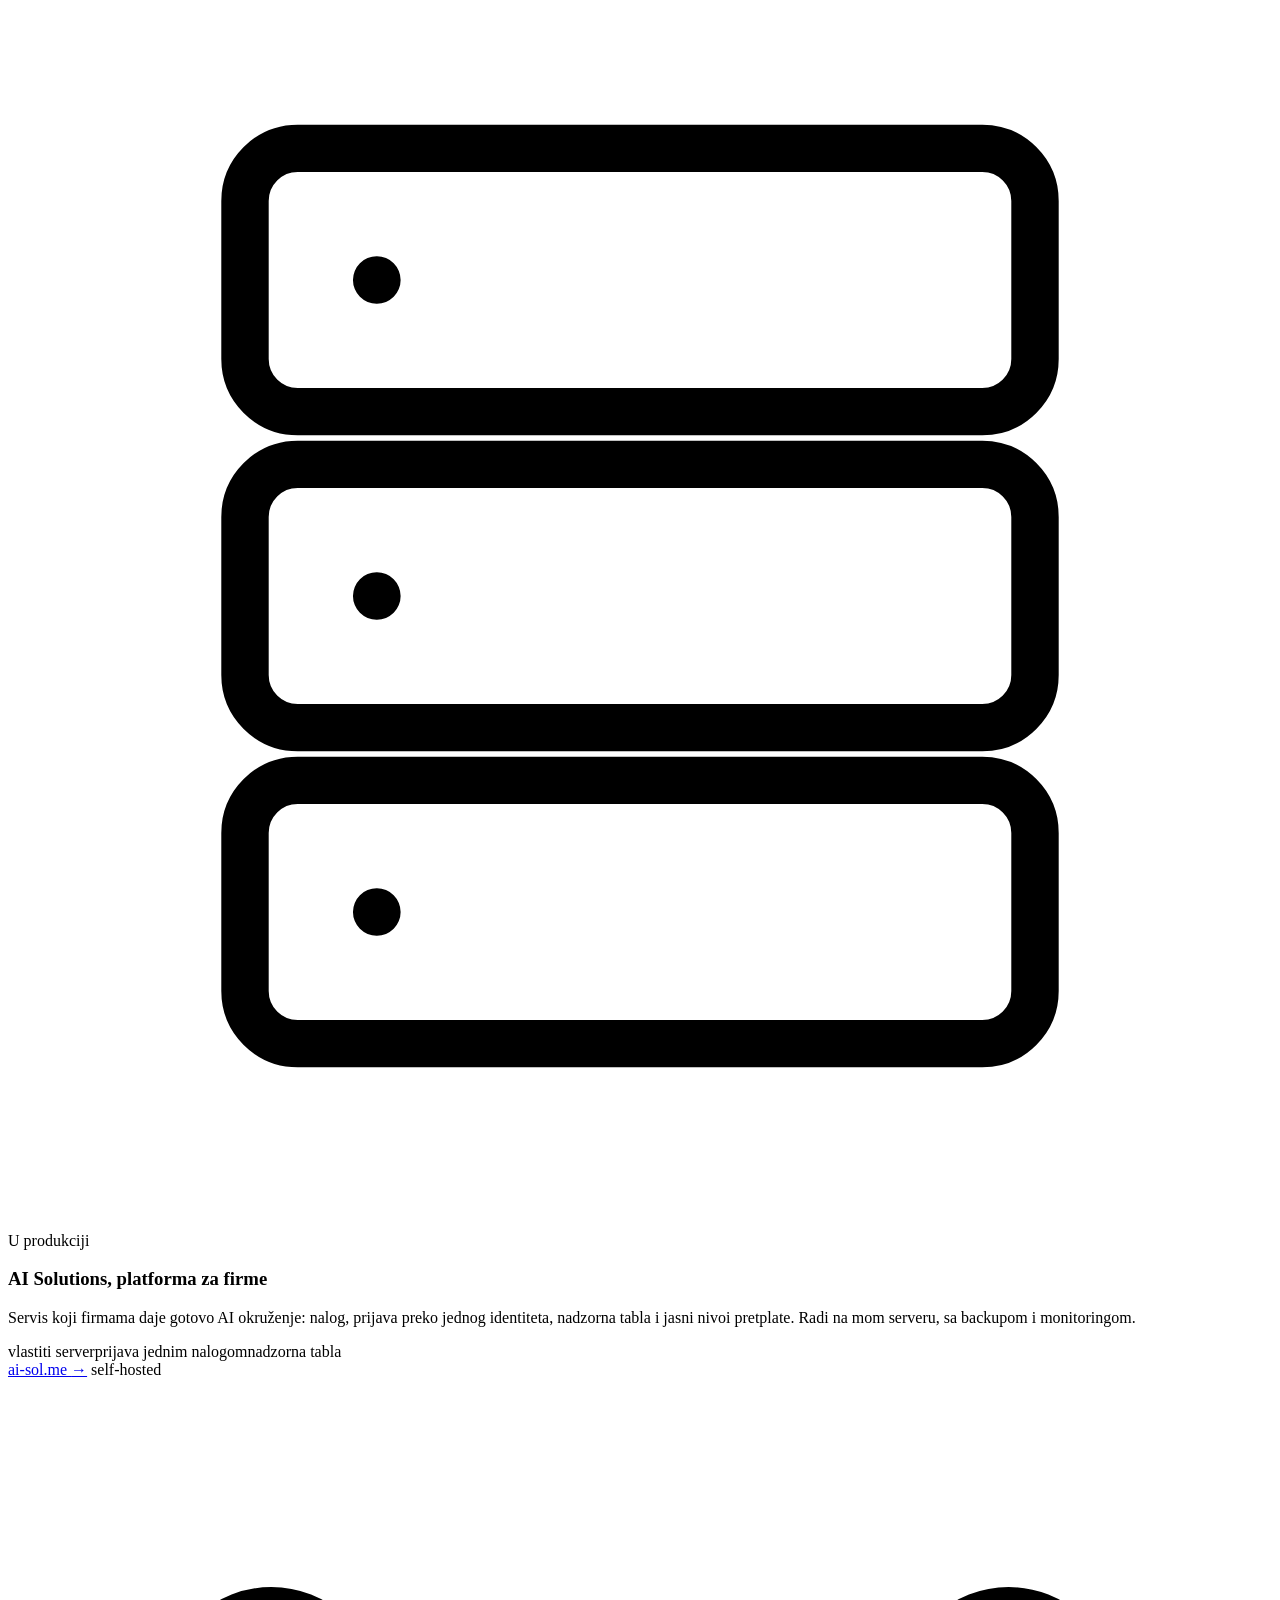
==== commit c040d0f9: "feat(portfolio): freelancer usluge + nova svijetla tema, 3D dizajn i dizajn sekcije" ====
--- a/public/index.html
+++ b/public/index.html
@@ -3,10 +3,11 @@
 <head>
 <meta charset="utf-8">
 <meta name="viewport" content="width=device-width,initial-scale=1">
-<title>Dimitrije Ačković — Software Engineering &amp; AI</title>
-<meta name="description" content="Student softverskog inženjeringa na ETF UCG. Radim na self-hosted AI sistemima, Python/Docker infrastrukturi i embedded projektima.">
+<title>Dimitrije Ačković: 3D dizajn, štampa i tehnička rješenja</title>
+<meta name="description" content="Freelancer iz Podgorice. 3D dizajn i štampa, grafički dizajn (Photoshop, Illustrator), AI alati, serveri i servis opreme. Radim dok ne proradi.">
 <link rel="canonical" href="https://portfolio.ai-sol.me/">
-<meta name="theme-color" content="#010102">
+<meta name="theme-color" content="#faf9f7" media="(prefers-color-scheme:light)">
+<meta name="theme-color" content="#0f0f12" media="(prefers-color-scheme:dark)">
 <meta name="author" content="Dimitrije Ačković">
 
 <link rel="alternate" hreflang="cnr" href="https://portfolio.ai-sol.me/">
@@ -20,22 +21,20 @@
 
 <meta property="og:type" content="website">
 <meta property="og:site_name" content="Dimitrije Ačković">
-<meta property="og:title" content="Dimitrije Ačković — Software Engineering &amp; AI">
-<meta property="og:description" content="Student softverskog inženjeringa na ETF UCG. Self-hosted AI sistemi, Python/Docker infrastruktura, embedded.">
+<meta property="og:title" content="Dimitrije Ačković: 3D dizajn, štampa i tehnička rješenja">
+<meta property="og:description" content="Freelancer iz Podgorice. 3D dizajn i štampa, grafički dizajn, AI alati, serveri i servis opreme.">
 <meta property="og:url" content="https://portfolio.ai-sol.me/">
 <meta property="og:image" content="https://portfolio.ai-sol.me/static/brand/og.png">
 <meta property="og:locale" content="cnr_ME">
 <meta property="og:locale:alternate" content="en_US">
 <meta name="twitter:card" content="summary_large_image">
 
-<link rel="preload" href="/static/fonts/PressStart2P-Regular.woff2" as="font" type="font/woff2" crossorigin>
-<link rel="preconnect" href="https://fonts.googleapis.com">
-<link rel="preconnect" href="https://fonts.gstatic.com" crossorigin>
-<link href="https://fonts.googleapis.com/css2?family=Inter:wght@400;500;600;700&display=swap" rel="stylesheet">
+<link rel="preload" href="/static/fonts/instrument-serif.woff2" as="font" type="font/woff2" crossorigin>
+<link rel="preload" href="/static/fonts/instrument-sans.woff2" as="font" type="font/woff2" crossorigin>
 <link rel="stylesheet" href="/static/css/site.css">
 
 <script type="application/ld+json">
-{"@context":"https://schema.org","@type":"Person","name":"Dimitrije Ačković","alternateName":"dimce","url":"https://portfolio.ai-sol.me/","email":"mailto:dimitrije.ackovic18@gmail.com","jobTitle":"Software Engineering student","affiliation":{"@type":"CollegeOrUniversity","name":"Elektrotehnički fakultet, Univerzitet Crne Gore"},"address":{"@type":"PostalAddress","addressCountry":"ME"},"sameAs":["https://github.com/xdimix18"],"knowsAbout":["Python","Docker","Linux","LLM integration","Embedded systems"]}
+{"@context":"https://schema.org","@type":"Person","name":"Dimitrije Ačković","alternateName":"dimce","url":"https://portfolio.ai-sol.me/","email":"mailto:dimitrije.ackovic18@gmail.com","jobTitle":"3D dizajn, štampa i tehnička rješenja","address":{"@type":"PostalAddress","addressLocality":"Podgorica","addressCountry":"ME"},"alumniOf":{"@type":"CollegeOrUniversity","name":"Elektrotehnički fakultet, Univerzitet Crne Gore"},"sameAs":["https://github.com/xdimix18"],"knowsAbout":["3D modeling","3D printing","Fusion 360","Adobe Photoshop","Adobe Illustrator","Print preparation","AI automation","Self-hosted infrastructure","Embedded electronics","Device repair"],"makesOffer":[{"@type":"Offer","itemOffered":{"@type":"Service","name":"3D dizajn i štampa"}},{"@type":"Offer","itemOffered":{"@type":"Service","name":"Grafički dizajn i priprema za štampu"}},{"@type":"Offer","itemOffered":{"@type":"Service","name":"AI alati i automatizacija"}},{"@type":"Offer","itemOffered":{"@type":"Service","name":"Serveri i infrastruktura"}},{"@type":"Offer","itemOffered":{"@type":"Service","name":"Elektronika i embedded"}},{"@type":"Offer","itemOffered":{"@type":"Service","name":"Servis i dijagnostika opreme"}}]}
 </script>
 </head>
 <body>
@@ -44,12 +43,13 @@
 
 <nav>
   <div class="wrap nav-in">
-    <a class="brand" href="/" aria-label="Dimitrije Ačković — početna">
+    <a class="brand" href="/" aria-label="Dimitrije Ačković, početna">
       <svg class="brand-mark" viewBox="0 0 254.6 254.63" fill="currentColor" aria-hidden="true">
         <path d="M0 254.63L0 72.75L36.38 72.75L36.38 36.37L72.75 36.37L72.75 0L181.88 0L181.88 36.37L218.26 36.37L218.26 72.75L254.6 72.75L254.6 254.63L181.85 254.63L181.85 181.88L72.75 181.88L72.75 254.63Z"/>
         <path d="M72.75 145.5L181.88 145.5L181.88 72.75L145.51 72.75L145.51 36.37L109.13 36.37L109.13 72.75L72.75 72.75Z"/>
       </svg>
-      <span class="brand-name">D. Ačković</span>
+      <span class="brand-name">Dimitrije Ačković</span>
+      <span class="brand-role">3D dizajn i tehnička rješenja</span>
     </a>
 
     <label for="nav-toggle" class="nav-burger" role="button" tabindex="0" aria-controls="nav-panel" aria-label="Meni">
@@ -57,9 +57,10 @@
     </label>
 
     <div class="nav-links" id="nav-panel">
-      <a href="#projekti">Projekti</a>
+      <a href="#usluge">Usluge</a>
+      <a href="#radovi">Radovi</a>
       <a href="#vjestine">Vještine</a>
-      <a href="#obrazovanje">Obrazovanje</a>
+      <a href="#o-meni">O meni</a>
       <a href="#kontakt">Kontakt</a>
       <a class="lang" href="/en/" hreflang="en" lang="en">EN</a>
     </div>
@@ -68,290 +69,443 @@
 
 <header class="hero">
   <div class="wrap hero-in">
-    <span class="eyebrow"><span class="dot"></span>Otvoren za praksu i saradnju</span>
-    <h1>Gradim <span class="grad">self-hosted AI sisteme</span> i infrastrukturu koja ih drži.</h1>
+    <span class="eyebrow"><span class="dot"></span>Slobodan za nove projekte</span>
+    <h1>Od skice do <span class="hl">gotovog proizvoda</span>.</h1>
     <p class="lede">
-      Ja sam Dimitrije Ačković, student softverskog inženjeringa na Elektrotehničkom fakultetu
-      u Podgorici. Radim na Python/Docker servisima, integracijama velikih jezičkih modela i
-      embedded projektima — najviše volim kad sve to radi na mom serveru, bez tuđih clouda.
+      Ja sam Dimitrije Ačković, freelancer iz Podgorice. Modelujem i štampam u 3D, radim vizuale
+      u Photoshopu i Illustratoru, i postavljam tehničke sisteme: od servera i automatizacije do
+      elektronike. Najviše volim poslove u kojima se rezultat vidi i drži u ruci.
     </p>
     <div class="hero-cta">
-      <a class="btn btn-primary" href="#projekti">Pogledaj projekte</a>
-      <a class="btn" href="mailto:dimitrije.ackovic18@gmail.com">Kontakt</a>
+      <a class="btn btn-primary" href="mailto:dimitrije.ackovic18@gmail.com?subject=Upit%20za%20projekat">Pošalji upit</a>
+      <a class="btn" href="#radovi">Pogledaj radove</a>
       <a class="btn btn-ghost" href="https://github.com/xdimix18" target="_blank" rel="noopener">GitHub ↗</a>
     </div>
-    <p class="hero-note">Podgorica, Crna Gora · Srpski / Bosanski / Hrvatski · Engleski</p>
+    <p class="hero-note">Podgorica, Crna Gora · radim lokalno i remote · srpski, engleski</p>
+
+    <div class="stats">
+      <div><b>5+</b><span>godina rada sa opremom i servisom</span></div>
+      <div><b>3D</b><span>dizajn, modelovanje i štampa po mjeri</span></div>
+      <div><b>5</b><span>servisa koje sam postavio i održavam</span></div>
+      <div><b>24h</b><span>prosječan odgovor na upit</span></div>
+    </div>
   </div>
 </header>
 
 <main>
 
+<section id="usluge">
+  <div class="wrap">
+    <div class="sec-label">01, Usluge</div>
+    <div class="sec-head">
+      <h2>Šta mogu da uradim za tebe</h2>
+      <p>Od jednokratne usluge do cijelog rješenja. Ako nisi siguran šta ti treba, pošalji opis problema i predložiću ti rješenje i cijenu.</p>
+    </div>
+
+    <div class="svc">
+
+      <article class="svc-card">
+        <div class="svc-ico warm">
+          <svg viewBox="0 0 24 24" fill="none" stroke="currentColor" stroke-width="1.7" stroke-linecap="round" stroke-linejoin="round" aria-hidden="true">
+            <path d="M12 2.8l8 4.6v9.2l-8 4.6-8-4.6V7.4z"/><path d="M4 7.4l8 4.6 8-4.6"/><path d="M12 12v9.2"/>
+          </svg>
+        </div>
+        <h3>3D dizajn i štampa</h3>
+        <p>Modelovanje dijelova po mjeri, priprema za štampu, prototipi i mala serija. Rezervni dijelovi, kućišta, držači i adapteri koje je nemoguće kupiti.</p>
+        <div class="svc-list"><span>Fusion 360</span><span>Cura</span><span>PLA i PETG</span><span>prototipi</span></div>
+      </article>
+
+      <article class="svc-card">
+        <div class="svc-ico warm">
+          <svg viewBox="0 0 24 24" fill="none" stroke="currentColor" stroke-width="1.7" stroke-linecap="round" stroke-linejoin="round" aria-hidden="true">
+            <path d="M4 20l4.5-1 9.2-9.2a2.1 2.1 0 0 0-3-3L5.5 16z"/><path d="M14.5 6.5l3 3"/><path d="M4 20h4"/>
+          </svg>
+        </div>
+        <h3>Grafički dizajn i priprema za štampu</h3>
+        <p>Vizuali, plakati, flyeri, vizit karte i naslovnice. Retuširanje i obrada fotografija, plus tehnička priprema fajlova za štampariju bez iznenađenja.</p>
+        <div class="svc-list"><span>Photoshop</span><span>Illustrator</span><span>InDesign</span><span>Lightroom</span></div>
+      </article>
+
+      <article class="svc-card">
+        <div class="svc-ico">
+          <svg viewBox="0 0 24 24" fill="none" stroke="currentColor" stroke-width="1.7" stroke-linecap="round" stroke-linejoin="round" aria-hidden="true">
+            <rect x="7" y="7" width="10" height="10" rx="2.2"/><path d="M10 2.8v3M14 2.8v3M10 18.2v3M14 18.2v3M2.8 10h3M2.8 14h3M18.2 10h3M18.2 14h3"/>
+          </svg>
+        </div>
+        <h3>AI alati i automatizacija</h3>
+        <p>Postavljanje lokalnih AI modela i asistenata na tvoju mašinu ili server, uz automatizaciju zadataka koji se ponavljaju svaki dan. Podaci ostaju kod tebe.</p>
+        <div class="svc-list"><span>lokalni modeli</span><span>asistenti</span><span>automatizacija</span><span>integracije</span></div>
+      </article>
+
+      <article class="svc-card">
+        <div class="svc-ico">
+          <svg viewBox="0 0 24 24" fill="none" stroke="currentColor" stroke-width="1.7" stroke-linecap="round" stroke-linejoin="round" aria-hidden="true">
+            <rect x="3.5" y="3.5" width="17" height="6.5" rx="2"/><rect x="3.5" y="14" width="17" height="6.5" rx="2"/><path d="M7 6.7h.01M7 17.2h.01"/>
+          </svg>
+        </div>
+        <h3>Serveri i infrastruktura</h3>
+        <p>Postavljanje i održavanje servera, servisa i domena, sa pristupom, backupom i monitoringom. Sve dokumentovano, da možeš i sam da održavaš kasnije.</p>
+        <div class="svc-list"><span>Docker</span><span>Linux</span><span>Cloudflare</span><span>backup</span></div>
+      </article>
+
+      <article class="svc-card">
+        <div class="svc-ico">
+          <svg viewBox="0 0 24 24" fill="none" stroke="currentColor" stroke-width="1.7" stroke-linecap="round" stroke-linejoin="round" aria-hidden="true">
+            <rect x="6" y="6" width="12" height="12" rx="2"/><path d="M9.5 6V3.6M14.5 6V3.6M9.5 20.4V18M14.5 20.4V18M6 9.5H3.6M6 14.5H3.6M20.4 9.5H18M20.4 14.5H18"/><circle cx="12" cy="12" r="2.4"/>
+          </svg>
+        </div>
+        <h3>Elektronika i embedded</h3>
+        <p>Arduino i mikrokontroleri, senzori, RFID, mjerenje i napajanje. Od prototipa na pločici do uredno zalemljenog i zapakovanog uređaja.</p>
+        <div class="svc-list"><span>Arduino</span><span>senzori</span><span>RFID</span><span>lemljenje</span></div>
+      </article>
+
+      <article class="svc-card">
+        <div class="svc-ico">
+          <svg viewBox="0 0 24 24" fill="none" stroke="currentColor" stroke-width="1.7" stroke-linecap="round" stroke-linejoin="round" aria-hidden="true">
+            <path d="M14.5 6.5a4.5 4.5 0 0 0 6 6l-8 8a3.2 3.2 0 0 1-4.5-4.5z"/><path d="M6.5 3.5l1.4 3.1 3.1 1.4-3.1 1.4-1.4 3.1-1.4-3.1L2 8l3.1-1.4z"/>
+          </svg>
+        </div>
+        <h3>Servis i dijagnostika opreme</h3>
+        <p>Računari, telefoni, bijela tehnika i električni alat. Dijagnostika, popravka na komponentnom nivou, zamjena dijelova i nadogradnja, uz jasan nalaz šta je bilo.</p>
+        <div class="svc-list"><span>dijagnostika</span><span>popravka</span><span>nadogradnja</span><span>savjet</span></div>
+      </article>
+
+    </div>
+  </div>
+</section>
+
+<section id="radovi">
+  <div class="wrap">
+    <div class="sec-label">02, Odabrani radovi</div>
+    <div class="sec-head">
+      <h2>Radovi koji su stvarno radili</h2>
+      <p>Nešto je za klijente, nešto za sebe. Svaki projekat je prošao kroz stvarne uslove, ne samo kroz demo verziju.</p>
+    </div>
+
+    <div class="grid">
+
+      <article class="card">
+        <div class="art warm">
+          <svg viewBox="0 0 48 48" fill="none" stroke="currentColor" stroke-width="1.8" stroke-linecap="round" stroke-linejoin="round" aria-hidden="true">
+            <rect x="9" y="7" width="30" height="34" rx="3"/><circle cx="19" cy="19" r="5"/><circle cx="30" cy="32" r="3.4"/><path d="M9 29h30"/>
+          </svg>
+        </div>
+        <div class="card-body">
+          <div class="card-top"><span class="badge warm">Dizajn i izrada</span></div>
+          <h3>Kabineti studijskog monitora</h3>
+          <p class="tag">Izrada kabineta po originalnim mjerama: CAD model, MDF paneli, usadni spojevi i finalna montaža zvučnika i skretnice. Projekat u kojem se spajaju mjerenje, dizajn i stolarski rad.</p>
+          <div class="stack"><span class="chip">Fusion 360</span><span class="chip">MDF</span><span class="chip">akustika</span></div>
+          <div class="card-foot"><span class="card-note">vlastiti projekat</span></div>
+        </div>
+      </article>
+
+      <article class="card">
+        <div class="art warm">
+          <svg viewBox="0 0 48 48" fill="none" stroke="currentColor" stroke-width="1.8" stroke-linecap="round" stroke-linejoin="round" aria-hidden="true">
+            <path d="M24 6l16 9v18l-16 9-16-9V15z"/><path d="M8 15l16 9 16-9M24 24v18"/><path d="M16 10.5l16 9"/>
+          </svg>
+        </div>
+        <div class="card-body">
+          <div class="card-top"><span class="badge warm">3D štampa</span></div>
+          <h3>Kućišta i rezervni dijelovi</h3>
+          <p class="tag">Kad originalni dio ne postoji ili se ne isplati naručivati, modelujem ga i štampam: kućišta, držači, adapteri, poklopci i sitni mehanizmi. Mjerenje, model, probna štampa, pa finalni komad.</p>
+          <div class="stack"><span class="chip">Fusion 360</span><span class="chip">Cura</span><span class="chip">PETG</span></div>
+          <div class="card-foot"><span class="card-note">servisna praksa</span></div>
+        </div>
+      </article>
+
+      <article class="card">
+        <div class="art warm">
+          <svg viewBox="0 0 48 48" fill="none" stroke="currentColor" stroke-width="1.8" stroke-linecap="round" stroke-linejoin="round" aria-hidden="true">
+            <rect x="11" y="7" width="26" height="34" rx="2.5"/><circle cx="19" cy="16" r="3"/><path d="M26 13.5h7M26 18.5h5"/><path d="M16 26h16M16 31h16M16 36h9"/>
+          </svg>
+        </div>
+        <div class="card-body">
+          <div class="card-top"><span class="badge warm">Dizajn</span></div>
+          <h3>Vizuali i priprema za štampu</h3>
+          <p class="tag">Plakat, flyer i vizit karte pripremljeni za štampariju: tipografija, mreža, kolorit i tehnička priprema fajlova, tako da u štampi izgleda isto kao na ekranu.</p>
+          <div class="stack"><span class="chip">Illustrator</span><span class="chip">InDesign</span><span class="chip">Photoshop</span></div>
+          <div class="card-foot"><span class="card-note">za klijente</span></div>
+        </div>
+      </article>
+
+      <article class="card">
+        <div class="art">
+          <svg viewBox="0 0 48 48" fill="none" stroke="currentColor" stroke-width="1.8" stroke-linecap="round" stroke-linejoin="round" aria-hidden="true">
+            <rect x="9" y="7" width="30" height="10" rx="2"/><rect x="9" y="19" width="30" height="10" rx="2"/><rect x="9" y="31" width="30" height="10" rx="2"/><path d="M14 12h.01M14 24h.01M14 36h.01"/>
+          </svg>
+        </div>
+        <div class="card-body">
+          <div class="card-top"><span class="badge live">U produkciji</span></div>
+          <h3>AI Solutions, platforma za firme</h3>
+          <p class="tag">Servis koji firmama daje gotovo AI okruženje: nalog, prijava preko jednog identiteta, nadzorna tabla i jasni nivoi pretplate. Radi na mom serveru, sa backupom i monitoringom.</p>
+          <div class="stack"><span class="chip">vlastiti server</span><span class="chip">prijava jednim nalogom</span><span class="chip">nadzorna tabla</span></div>
+          <div class="card-foot">
+            <a class="card-more" href="https://ai-sol.me" target="_blank" rel="noopener">ai-sol.me <span class="arw">→</span></a>
+            <span class="card-note">self-hosted</span>
+          </div>
+        </div>
+      </article>
+
+      <article class="card">
+        <div class="art">
+          <svg viewBox="0 0 48 48" fill="none" stroke="currentColor" stroke-width="1.8" stroke-linecap="round" stroke-linejoin="round" aria-hidden="true">
+            <circle cx="24" cy="24" r="4.5"/><circle cx="10" cy="12" r="3.2"/><circle cx="38" cy="12" r="3.2"/><circle cx="10" cy="36" r="3.2"/><circle cx="38" cy="36" r="3.2"/><path d="M12.4 14.2l7.4 6.4M35.6 14.2l-7.4 6.4M12.4 33.8l7.4-6.4M35.6 33.8l-7.4-6.4"/>
+          </svg>
+        </div>
+        <div class="card-body">
+          <div class="card-top"><span class="badge live">Aktivno</span></div>
+          <h3>Odysseus, radni prostor sa modelima</h3>
+          <p class="tag">Okruženje koje koristim svaki dan: upravljanje modelima, administracija i pretraga znanja po projektima. Držim ga na svojoj opremi, bez tuđeg clouda i bez mjesečnih pretplata.</p>
+          <div class="stack"><span class="chip">vlastiti server</span><span class="chip">modeli</span><span class="chip">automatizacija</span></div>
+          <div class="card-foot">
+            <a class="card-more" href="https://github.com/xdimix18" target="_blank" rel="noopener">GitHub <span class="arw">→</span></a>
+            <span class="card-note">open source</span>
+          </div>
+        </div>
+      </article>
+
+      <article class="card">
+        <div class="art">
+          <svg viewBox="0 0 48 48" fill="none" stroke="currentColor" stroke-width="1.8" stroke-linecap="round" stroke-linejoin="round" aria-hidden="true">
+            <path d="M8 24h4l3-8 4 16 4-12 3 6h4l3-9 3 7h4"/>
+          </svg>
+        </div>
+        <div class="card-body">
+          <div class="card-top"><span class="badge">Aplikacija</span></div>
+          <h3>Audiobook Studio</h3>
+          <p class="tag">Desktop aplikacija koja od PDF i EPUB knjige pravi audioknjigu lokalnim glasovnim modelom. Tekst ne izlazi sa računara, a poglavlja i glas se biraju prije obrade.</p>
+          <div class="stack"><span class="chip">PySide6</span><span class="chip">TTS</span><span class="chip">ComfyUI</span></div>
+          <div class="card-foot"><span class="card-note">lokalno, bez clouda</span></div>
+        </div>
+      </article>
+
+      <article class="card">
+        <div class="art">
+          <svg viewBox="0 0 48 48" fill="none" stroke="currentColor" stroke-width="1.8" stroke-linecap="round" stroke-linejoin="round" aria-hidden="true">
+            <rect x="8" y="18" width="24" height="14" rx="3"/><path d="M32 23h6a3 3 0 0 1 3 3v1a3 3 0 0 1-3 3h-6"/><path d="M14 24v.01M19 24v.01M24 24v.01M14 29h10"/>
+          </svg>
+        </div>
+        <div class="card-body">
+          <div class="card-top"><span class="badge">Hardver</span></div>
+          <h3>Dijagnostika vozila bez laptopa</h3>
+          <p class="tag">Aplikacija za džepni uređaj koja preko ELM327 adaptera čita greške i osnovne parametre vozila. Namjerno napravljena da radi bez telefona i bez instalacije softvera.</p>
+          <div class="stack"><span class="chip">C</span><span class="chip">UART</span><span class="chip">OBD-II</span></div>
+          <div class="card-foot"><span class="card-note">vlastiti projekat</span></div>
+        </div>
+      </article>
+
+      <article class="card">
+        <div class="art">
+          <svg viewBox="0 0 48 48" fill="none" stroke="currentColor" stroke-width="1.8" stroke-linecap="round" stroke-linejoin="round" aria-hidden="true">
+            <rect x="13" y="12" width="22" height="26" rx="3"/><path d="M19 12V9h10v3"/><path d="M13 21h22"/><path d="M5 19a6 6 0 0 1 6-6M5 26a13 13 0 0 1 13-13"/>
+          </svg>
+        </div>
+        <div class="card-body">
+          <div class="card-top"><span class="badge">Hardver</span></div>
+          <h3>Sistem kontrole pristupa</h3>
+          <p class="tag">Sistem pristupa na Arduino Uno: čitač kartica, LCD za status, zujalica i senzor. Logika provjere radi tako da ništa ne blokira i da se svaki prolaz jasno čuje i vidi.</p>
+          <div class="stack"><span class="chip">Arduino</span><span class="chip">RFID</span><span class="chip">LCD</span></div>
+          <div class="card-foot"><span class="card-note">studentski projekat</span></div>
+        </div>
+      </article>
+
+      <article class="card">
+        <div class="art">
+          <svg viewBox="0 0 48 48" fill="none" stroke="currentColor" stroke-width="1.8" stroke-linecap="round" stroke-linejoin="round" aria-hidden="true">
+            <rect x="9" y="9" width="30" height="9" rx="2"/><rect x="9" y="21" width="30" height="9" rx="2"/><rect x="9" y="33" width="30" height="9" rx="2"/><path d="M14 13.5h.01M14 25.5h.01M14 37.5h.01"/>
+          </svg>
+        </div>
+        <div class="card-body">
+          <div class="card-top"><span class="badge">Sistemi</span></div>
+          <h3>Radna stanica sa četiri sistema</h3>
+          <p class="tag">Radna stanica sa više sistema, enkripcijom diskova i RAID arhivom, plus procedura oporavka za slučaj da boot pukne. Naučila me da svaki korak mora imati povratak nazad.</p>
+          <div class="stack"><span class="chip">LUKS</span><span class="chip">btrfs</span><span class="chip">GRUB</span></div>
+          <div class="card-foot"><span class="card-note">vlastita oprema</span></div>
+        </div>
+      </article>
+
+      <article class="card">
+        <div class="art">
+          <svg viewBox="0 0 48 48" fill="none" stroke="currentColor" stroke-width="1.8" stroke-linecap="round" stroke-linejoin="round" aria-hidden="true">
+            <path d="M6 14h11l3.5 4H42v20a2 2 0 0 1-2 2H8a2 2 0 0 1-2-2z"/><path d="M24 30l4 4 7-8"/>
+          </svg>
+        </div>
+        <div class="card-body">
+          <div class="card-top"><span class="badge">Automatizacija</span></div>
+          <h3>Alati za sređivanje podataka</h3>
+          <p class="tag">Skripte koje sređuju haotične foldere: razvrstavanje po tipu i datumu, provjera duplikata i manifest svakog poteza. Nikad ne brišu ništa bez tvoje odluke.</p>
+          <div class="stack"><span class="chip">skripte</span><span class="chip">CLI</span><span class="chip">sigurno pokretanje</span></div>
+          <div class="card-foot"><span class="card-note">svakodnevna upotreba</span></div>
+        </div>
+      </article>
+
+    </div>
+  </div>
+</section>
+
+<section id="kako-radim">
+  <div class="wrap">
+    <div class="sec-label">03, Kako radim</div>
+    <div class="sec-head">
+      <h2>Četiri pravila koja se ne mijenjaju</h2>
+      <p>Ovo je ono što klijenti i poslodavci najčešće primijete kod mene, i ono po čemu se razlikujem.</p>
+    </div>
+    <div class="how">
+      <div class="how-item">
+        <b>Dogovor prije alata</b>
+        <p>Prvo razjasnimo šta treba da radi i koliko to košta. Fiksna ponuda prije početka, bez skrivenih stavki i bez mijenjanja dogovora u toku posla.</p>
+      </div>
+      <div class="how-item">
+        <b>Radim dok ne proradi</b>
+        <p>Rezultat predajem kada je testiran u stvarnim uslovima, a ne kada izgleda da radi. Kod opreme i elektronike ta razlika je najvažnija.</p>
+      </div>
+      <div class="how-item">
+        <b>Dokumentacija uz svaki posao</b>
+        <p>Uz posao dobijaš kratak opis šta je urađeno, koje su oznake i šta da uradiš ako nešto zapne poslije nedjelju ili mjesec.</p>
+      </div>
+      <div class="how-item">
+        <b>Bez zavisnosti od tuđeg clouda</b>
+        <p>Kad je moguće, rješenje ostaje na tvojoj opremi, tvojim nalozima i tvojim podacima. Tako ne zavisiš od tuđe pretplate i tuđih odluka.</p>
+      </div>
+    </div>
+  </div>
+</section>
+
+<section id="vjestine">
+  <div class="wrap">
+    <div class="sec-label">04, Vještine</div>
+    <div class="sec-head">
+      <h2>Čime radim</h2>
+      <p>Alati koje stvarno koristim, ne samo one koje sam vidio u kursu.</p>
+    </div>
+
+    <div class="skills">
+      <div class="skill-col">
+        <h3>Dizajn i 3D</h3>
+        <ul>
+          <li>Fusion 360, modelovanje po mjeri</li>
+          <li>Priprema za 3D štampu (Cura)</li>
+          <li>Adobe Photoshop i Lightroom</li>
+          <li>Adobe Illustrator i InDesign</li>
+          <li>Priprema fajlova za štampariju</li>
+          <li>SketchUp, osnove</li>
+        </ul>
+      </div>
+      <div class="skill-col">
+        <h3>Sistemi i mreže</h3>
+        <ul>
+          <li>Docker i Docker Compose</li>
+          <li>Linux, Ubuntu i Parrot</li>
+          <li>Cloudflare tuneli i DNS</li>
+          <li>Tailscale, privatna mreža</li>
+          <li>Nginx i reverzni proxy</li>
+          <li>Backup i oporavak sistema</li>
+        </ul>
+      </div>
+      <div class="skill-col">
+        <h3>AI alati</h3>
+        <ul>
+          <li>Lokalni modeli (Ollama, llama.cpp)</li>
+          <li>ComfyUI i grafički tokovi</li>
+          <li>Glasovni modeli i obrada zvuka</li>
+          <li>Pretraga po značenju (embedding)</li>
+          <li>Automatizacija zadataka</li>
+        </ul>
+      </div>
+      <div class="skill-col">
+        <h3>Hardver i elektronika</h3>
+        <ul>
+          <li>Dijagnostika i popravka opreme</li>
+          <li>Lemljenje i mjerenje</li>
+          <li>Arduino i senzori</li>
+          <li>RFID i pristupni sistemi</li>
+          <li>Flipper Zero i mikrokontroleri</li>
+          <li>Baterije i napajanja</li>
+        </ul>
+      </div>
+      <div class="skill-col">
+        <h3>Ostalo</h3>
+        <ul>
+          <li>Skripte za automatizaciju</li>
+          <li>Git i GitHub</li>
+          <li>LaTeX i izrada dokumenata</li>
+          <li>Office i Google Workspace</li>
+          <li>Engleski, nivo C1</li>
+        </ul>
+      </div>
+    </div>
+  </div>
+</section>
+
 <section id="o-meni">
   <div class="wrap">
-    <div class="sec-label">01 — O meni</div>
+    <div class="sec-label">05, O meni</div>
     <div class="about">
       <div>
         <p>
-          Krenuo sam od hardvera — mikrokontrolera, senzora i lemilice — a onda me put odveo
-          ka serverima i jezičkim modelima. Danas mi je glavni fokus <strong>self-hosted AI</strong>:
-          kako da modeli, baze i alati rade pouzdano na sopstvenoj infrastrukturi, sa pravim
-          autentifikacijom, monitoringom i backupom, a ne samo kao demo u notebooku.
+          Počeo sam od hardvera: mikrokontroleri, senzori i lemilica. Prvi poslovi bili su u servisu,
+          gdje sam naučio da rastavim, izmjerim, popravim i vratim u rad sve, od telefona i računara do
+          električnog alata. Danas iza mene stoji <strong>više od pet godina rada sa opremom</strong>,
+          uključujući i terenske izlaske kod klijenata.
         </p>
         <p>
-          Praktično, to znači dosta Python-a (Flask, FastAPI), Docker Compose i Linux administracije,
-          mreža i reverznih proxy-ja, plus povremeno C za embedded stvari. Volim da razumijem
-          sistem od dna: od toga kako se packet rutira do toga zašto je model počeo da halucinira.
+          Vremenom je uz servis došao i dizajn. Modelujem dijelove u Fusionu 360 i štampam ih, radio sam
+          i sopstvene kabinete za studijski monitor, a vizuale i pripremu za štampu radim u Photoshopu,
+          Illustratoru i InDesignu. Trenutno studiram na Elektrotehničkom fakultetu u Podgorici, smjer
+          Studije primijenjenog računarstva.
         </p>
         <p>
-          Radio sam i u servisu za računarsku opremu, pa mi nije stran ni hardverski dio — od
-          dijagnostike do zamjene komponenti. Taj dio mi je dao naviku da problem rješavam
-          dok stvarno ne proradi, a ne dok ne izgleda da radi.
+          Paralelno držim sopstveni server i mali homelab: tu postavljam AI alate, automatizaciju,
+          backup i servise koje poslije nudi i klijentima. Van posla sam uz muziku, godinama nastupam
+          kao DJ, što mi je dalo naviku da radim pred publikom i u zadatom roku.
         </p>
       </div>
       <dl class="facts">
         <div><dt>Lokacija</dt><dd>Podgorica, Crna Gora</dd></div>
+        <div><dt>Status</dt><dd>Slobodan za projekte</dd></div>
+        <div><dt>Fokus</dt><dd>3D dizajn, dizajn, AI alati, oprema</dd></div>
         <div><dt>Fakultet</dt><dd>ETF UCG, Primijenjeno računarstvo</dd></div>
-        <div><dt>Indeks</dt><dd>76/2024</dd></div>
-        <div><dt>Fokus</dt><dd>AI infrastruktura, Python, Docker</dd></div>
+        <div><dt>Jezici</dt><dd>Crnogorski, engleski (C1)</dd></div>
+        <div><dt>Odgovor</dt><dd>U roku od 24 sata</dd></div>
         <div><dt>GitHub</dt><dd>@xdimix18</dd></div>
-        <div><dt>Status</dt><dd>Otvoren za praksu</dd></div>
       </dl>
     </div>
   </div>
 </section>
 
-<section id="projekti">
-  <div class="wrap">
-    <div class="sec-label">02 — Projekti</div>
+<section id="iskustvo">
+  <div class="wrap">
+    <div class="sec-label">06, Iskustvo</div>
     <div class="sec-head">
-      <h2>Stvari koje sam napravio i one na kojima još radim</h2>
-      <p>Od produkcijske platforme do studentskih projekata i alata koje svakodnevno koristim.</p>
-    </div>
-
-    <div class="grid">
-
-      <article class="card">
-        <div class="card-top">
-          <span class="badge live">U produkciji</span>
-        </div>
-        <h3>AI Solutions</h3>
-        <p class="tag">
-          Platforma za iznajmljivanje self-hosted AI harness-ova. Flask portal sa landing stranicom,
-          registracijom i korisničkim dashboard-om, SSO preko Authentik-a, Cloudflare tuneli za
-          izlaganje servisa, dvojezično (MNE/EN) i sopstveni dizajn sistem. Radi na mom serveru,
-          sa backup procedurama i monitoringom.
-        </p>
-        <div class="stack">
-          <span class="chip">Python</span><span class="chip">Flask</span>
-          <span class="chip">Docker</span><span class="chip">Authentik SSO</span>
-          <span class="chip">Cloudflare Tunnel</span>
-        </div>
-        <div class="card-foot">
-          <a class="card-more" href="https://ai-sol.me" target="_blank" rel="noopener">ai-sol.me <span class="arw">→</span></a>
-          <span class="card-note">self-hosted</span>
-        </div>
-      </article>
-
-      <article class="card">
-        <div class="card-top">
-          <span class="badge oss">Open source</span>
-        </div>
-        <h3>Odysseus</h3>
-        <p class="tag">
-          Self-hosted AI workspace, fork sa mojim izmjenama (DIMCIC). Radio sam na upravljanju
-          model endpoint-ima, admin panelu sa grupisanjem endpoint-a, skill routing sloju i
-          dodavanju MCP servera. Koristi se kao glavni interfejs za svakodnevni rad sa modelima.
-        </p>
-        <div class="stack">
-          <span class="chip">Python</span><span class="chip">LLM integracije</span>
-          <span class="chip">SQLite</span><span class="chip">Docker</span>
-        </div>
-        <div class="card-foot">
-          <a class="card-more" href="https://github.com/xdimix18" target="_blank" rel="noopener">GitHub <span class="arw">→</span></a>
-          <span class="card-note">fork + razvoj</span>
-        </div>
-      </article>
-
-      <article class="card">
-        <div class="card-top">
-          <span class="badge live">Aktivno</span>
-        </div>
-        <h3>Skill Router</h3>
-        <p class="tag">
-          Mikroservis za rutiranje znanja: vektorska pretraga nad bibliotekom procedura, sa
-          automatskim odabirom relevantnih skill-ova za zadatak i vizualizacijom grafova
-          zavisnosti. Flask + fastembed, radi kao zaseban kontejner.
-        </p>
-        <div class="stack">
-          <span class="chip">Flask</span><span class="chip">fastembed</span>
-          <span class="chip">Vektorska pretraga</span><span class="chip">Graph viz</span>
-        </div>
-        <div class="card-foot">
-          <span class="card-note">interni servis</span>
-        </div>
-      </article>
-
-      <article class="card">
-        <div class="card-top">
-          <span class="badge dev">U razvoju</span>
-        </div>
-        <h3>Audiobook Studio</h3>
-        <p class="tag">
-          Desktop aplikacija koja pretvara PDF i EPUB knjige u audioknjige koristeći lokalni
-          Qwen3-TTS model preko ComfyUI grafova. PySide6 interfejs, GPU akceleracija preko ROCm,
-          sa kontrolom glasa i obrade teksta po poglavljima.
-        </p>
-        <div class="stack">
-          <span class="chip">PySide6</span><span class="chip">Qwen3-TTS</span>
-          <span class="chip">ComfyUI</span><span class="chip">ROCm</span>
-        </div>
-        <div class="card-foot">
-          <span class="card-note">lokalno, bez clouda</span>
-        </div>
-      </article>
-
-      <article class="card">
-        <div class="card-top">
-          <span class="badge uni">Embedded</span>
-        </div>
-        <h3>Flipper Zero — OBD-II</h3>
-        <p class="tag">
-          FAP aplikacija za Flipper Zero koja komunicira sa ELM327 OBD-II adapterom preko GPIO UART-a.
-          Namijenjena čitanju dijagnostičkih kodova i osnovnih parametara vozila bez telefona ili laptopa.
-        </p>
-        <div class="stack">
-          <span class="chip">C</span><span class="chip">Flipper SDK</span>
-          <span class="chip">UART</span><span class="chip">OBD-II</span>
-        </div>
-        <div class="card-foot">
-          <span class="card-note">hardver</span>
-        </div>
-      </article>
-
-      <article class="card">
-        <div class="card-top">
-          <span class="badge uni">Embedded</span>
-        </div>
-        <h3>Sistem kontrole pristupa</h3>
-        <p class="tag">
-          RFID sistem pristupa na Arduino Uno: RC522 čitač kartica, LCD za status, buzzer i
-          senzor za detekciju. Projektovao sam i logiku provjere kartica i upravljanje
-          periferijama bez blokiranja glavne petlje.
-        </p>
-        <div class="stack">
-          <span class="chip">Arduino Uno</span><span class="chip">RFID-RC522</span>
-          <span class="chip">LCD</span><span class="chip">C++</span>
-        </div>
-        <div class="card-foot">
-          <span class="card-note">fakultetski projekat</span>
-        </div>
-      </article>
-
-      <article class="card">
-        <div class="card-top">
-          <span class="badge oss">Alati</span>
-        </div>
-        <h3>Organizacija podataka — dorg / dsort / dock</h3>
-        <p class="tag">
-          Mali Python CLI alati za sređivanje haotičnih foldera: organizacija po tipu i datumu,
-          sortiranje i provjera duplikata. Ključno pravilo: nikad ne brišu fajlove, samo
-          predlažu i prebacuju uz log svake akcije.
-        </p>
-        <div class="stack">
-          <span class="chip">Python</span><span class="chip">CLI</span>
-          <span class="chip">Automatizacija</span>
-        </div>
-        <div class="card-foot">
-          <span class="card-note">svakodnevna upotreba</span>
-        </div>
-      </article>
-
-    </div>
-  </div>
-</section>
-
-<section id="vjestine">
-  <div class="wrap">
-    <div class="sec-label">03 — Vještine</div>
-    <div class="sec-head">
-      <h2>Čime radim</h2>
-      <p>Alati i tehnologije koje koristim u stvarnim projektima, ne samo iz kurseva.</p>
-    </div>
-
-    <div class="skills">
-      <div class="skill-col">
-        <h3>Backend</h3>
-        <ul>
-          <li>Python — Flask, FastAPI</li>
-          <li>REST API dizajn</li>
-          <li>SQLite, osnovni SQL</li>
-          <li>Vektorske baze i pretraga</li>
-        </ul>
-      </div>
-      <div class="skill-col">
-        <h3>Infrastruktura</h3>
-        <ul>
-          <li>Docker i Docker Compose</li>
-          <li>Linux administracija (Ubuntu/Debian)</li>
-          <li>Nginx i reverzni proxy</li>
-          <li>Cloudflare tuneli, Tailscale</li>
-          <li>SSH, backup i restore</li>
-        </ul>
-      </div>
-      <div class="skill-col">
-        <h3>AI / LLM</h3>
-        <ul>
-          <li>Integracija LLM API-ja</li>
-          <li>Lokalni modeli (Ollama, TTS)</li>
-          <li>Embedding i vektorska pretraga</li>
-          <li>MCP serveri i skill rutiranje</li>
-        </ul>
-      </div>
-      <div class="skill-col">
-        <h3>Embedded &amp; ostalo</h3>
-        <ul>
-          <li>Arduino, senzori, RFID</li>
-          <li>Flipper Zero (C, FAP)</li>
-          <li>Mreže — Cisco IOS osnove</li>
-          <li>Git i GitHub workflow</li>
-          <li>Servisiranje računarske opreme</li>
-        </ul>
-      </div>
-    </div>
-  </div>
-</section>
-
-<section id="obrazovanje">
-  <div class="wrap">
-    <div class="sec-label">04 — Obrazovanje</div>
-    <div class="sec-head">
-      <h2>ETF UCG, Podgorica</h2>
+      <h2>Gdje sam radio</h2>
     </div>
 
     <div class="tl">
       <div class="tl-item">
-        <div class="when">2024 — danas</div>
-        <h3>Studije primijenjenog računarstva</h3>
-        <p>
-          Elektrotehnički fakultet, Univerzitet Crne Gore. Broj indeksa 76/2024.
-          Fokus na programiranju, mrežama, računarskim sistemima i obradi signala.
-        </p>
+        <div class="when">2025, danas</div>
+        <h3>Tehnoplus, terenski serviser</h3>
+        <p>Dijagnostika i popravka opreme kod klijenata, instalacije, održavanje i zamjena dijelova. Rad na terenu nauči te da rješenje mora da radi iz prvog izlaska.</p>
       </div>
       <div class="tl-item">
-        <div class="when">Vanredno</div>
-        <h3>Rad u servisu za računarsku opremu</h3>
-        <p>
-          Dijagnostika i popravka hardvera, instalacija sistema, rješavanje problema
-          u realnim uslovima — iskustvo koje se ne dobija na predavanjima.
-        </p>
+        <div class="when">2024, 2025</div>
+        <h3>Okov, serviser</h3>
+        <p>Prijem i dijagnostika uređaja, popravka na komponentnom nivou, garancije i komunikacija sa kupcima. Tu se najviše iskristalisao pristup: prvo nalaz, pa popravka.</p>
+      </div>
+      <div class="tl-item">
+        <div class="when">2023, 2024</div>
+        <h3>Hard Rock Cafe, konobar</h3>
+        <p>Rad sa ljudima, timski rad i smjene pod pritiskom. Iskustvo koje je najviše pomoglo u komunikaciji sa klijentima kasnije.</p>
+      </div>
+      <div class="tl-item">
+        <div class="when">2020</div>
+        <h3>Čikom, praksa u servisu</h3>
+        <p>Servis mobilnih uređaja i računara: rastavljanje, zamjena komponenti i prvi samostalni popravci. Odavde datira moja prva lemilica.</p>
       </div>
       <div class="tl-item">
         <div class="when">Stalno</div>
-        <h3>Samouki rad na sopstvenoj infrastrukturi</h3>
-        <p>
-          Sopstveni server, self-hosted servisi, homelab eksperimenti sa modelima i
-          automatizacijom. Najveći dio znanja o AI infrastrukturi dolazi odatle.
-        </p>
+        <h3>Samostalni rad: 3D štampa, dizajn i sopstvena infrastruktura</h3>
+        <p>Modelovanje i štampa dijelova po mjeri, vizuali za štampu i prvi klijentski poslovi, uz sopstveni server na kojem testiram sve što poslije nudim drugima.</p>
       </div>
     </div>
   </div>
@@ -361,15 +515,17 @@
   <div class="wrap">
     <div class="contact-box">
       <div>
-        <h2>Da nešto napravimo zajedno</h2>
+        <h2>Imaš projekat ili ideju?</h2>
         <p>
-          Otvoren sam za praksu, freelance saradnju i projekte vezane za AI infrastrukturu,
-          backend i automatizaciju. Najbrže odgovaram na email.
+          Pošalji kratak opis, par slika ako imaš i rok do kojeg ti treba. Javljam se u roku od 24 sata
+          sa predlogom rješenja i fiksnom cijenom. Radim i lokalno u Podgorici i remote.
         </p>
+        <p class="fine">Za muziku i nastupe: @dimoza_</p>
       </div>
       <div class="contact-links">
-        <a class="btn btn-primary" href="mailto:dimitrije.ackovic18@gmail.com">dimitrije.ackovic18@gmail.com</a>
+        <a class="btn btn-primary" href="mailto:dimitrije.ackovic18@gmail.com?subject=Upit%20za%20projekat">dimitrije.ackovic18@gmail.com</a>
         <a class="btn" href="https://github.com/xdimix18" target="_blank" rel="noopener">GitHub ↗</a>
+        <a class="btn" href="https://instagram.com/dimoza_" target="_blank" rel="noopener">Instagram ↗</a>
       </div>
     </div>
   </div>
@@ -381,7 +537,8 @@
   <div class="wrap foot-in">
     <p>© 2026 Dimitrije Ačković · Podgorica, Crna Gora</p>
     <div class="foot-links">
-      <a href="#projekti">Projekti</a>
+      <a href="#usluge">Usluge</a>
+      <a href="#radovi">Radovi</a>
       <a href="#vjestine">Vještine</a>
       <a href="#kontakt">Kontakt</a>
       <a href="/en/" hreflang="en" lang="en">English</a>
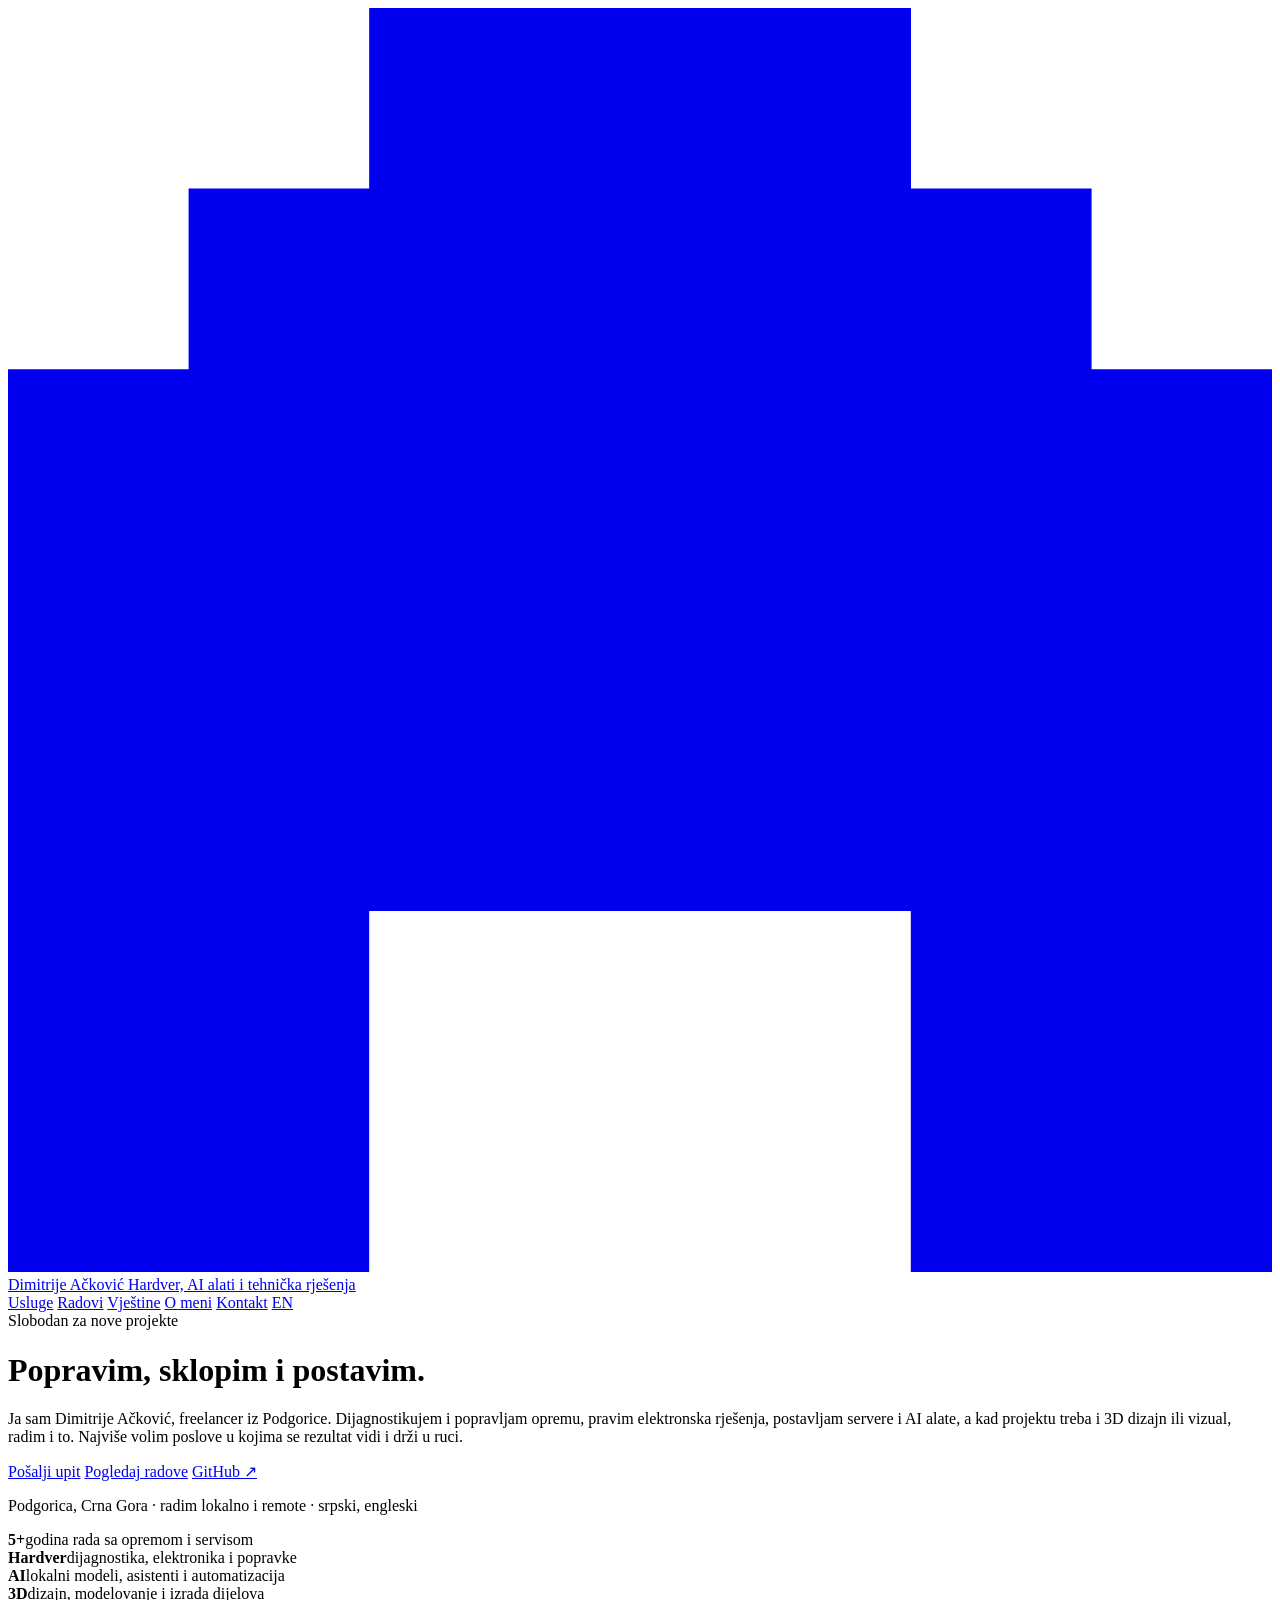
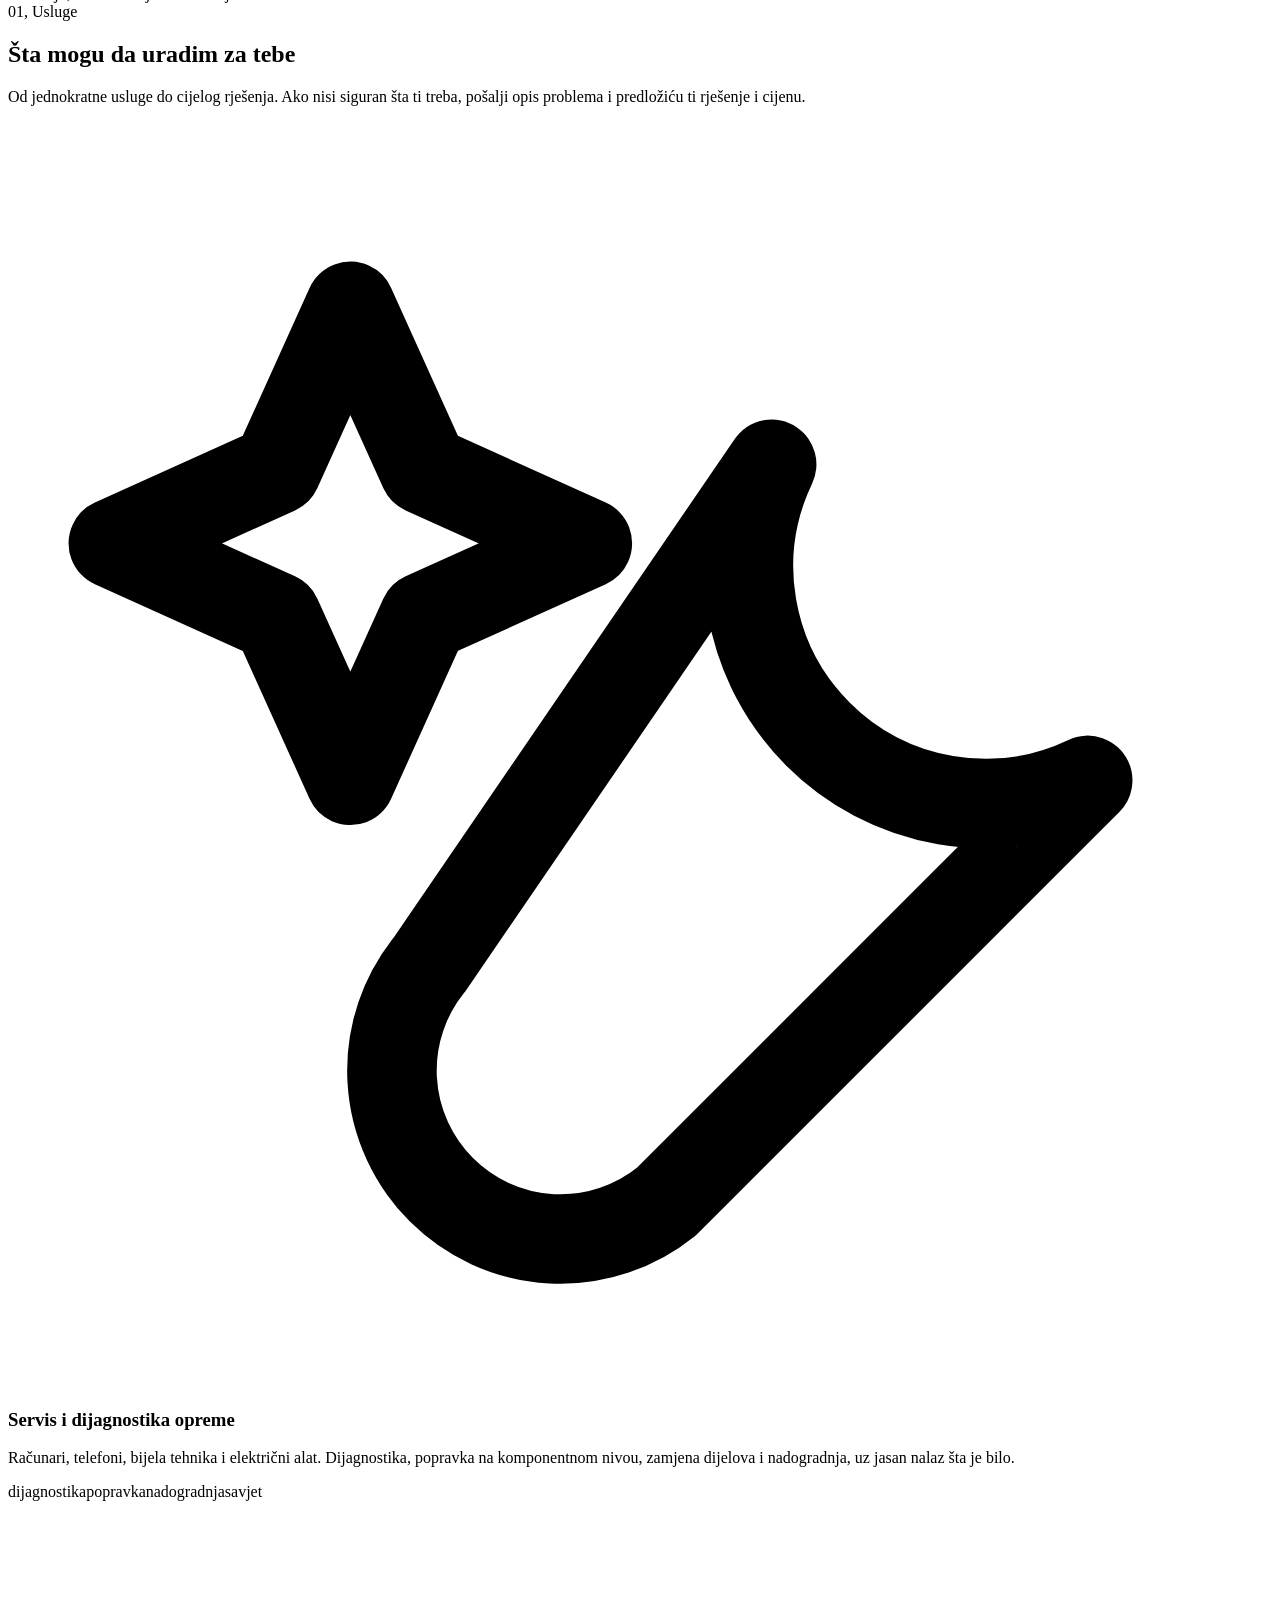
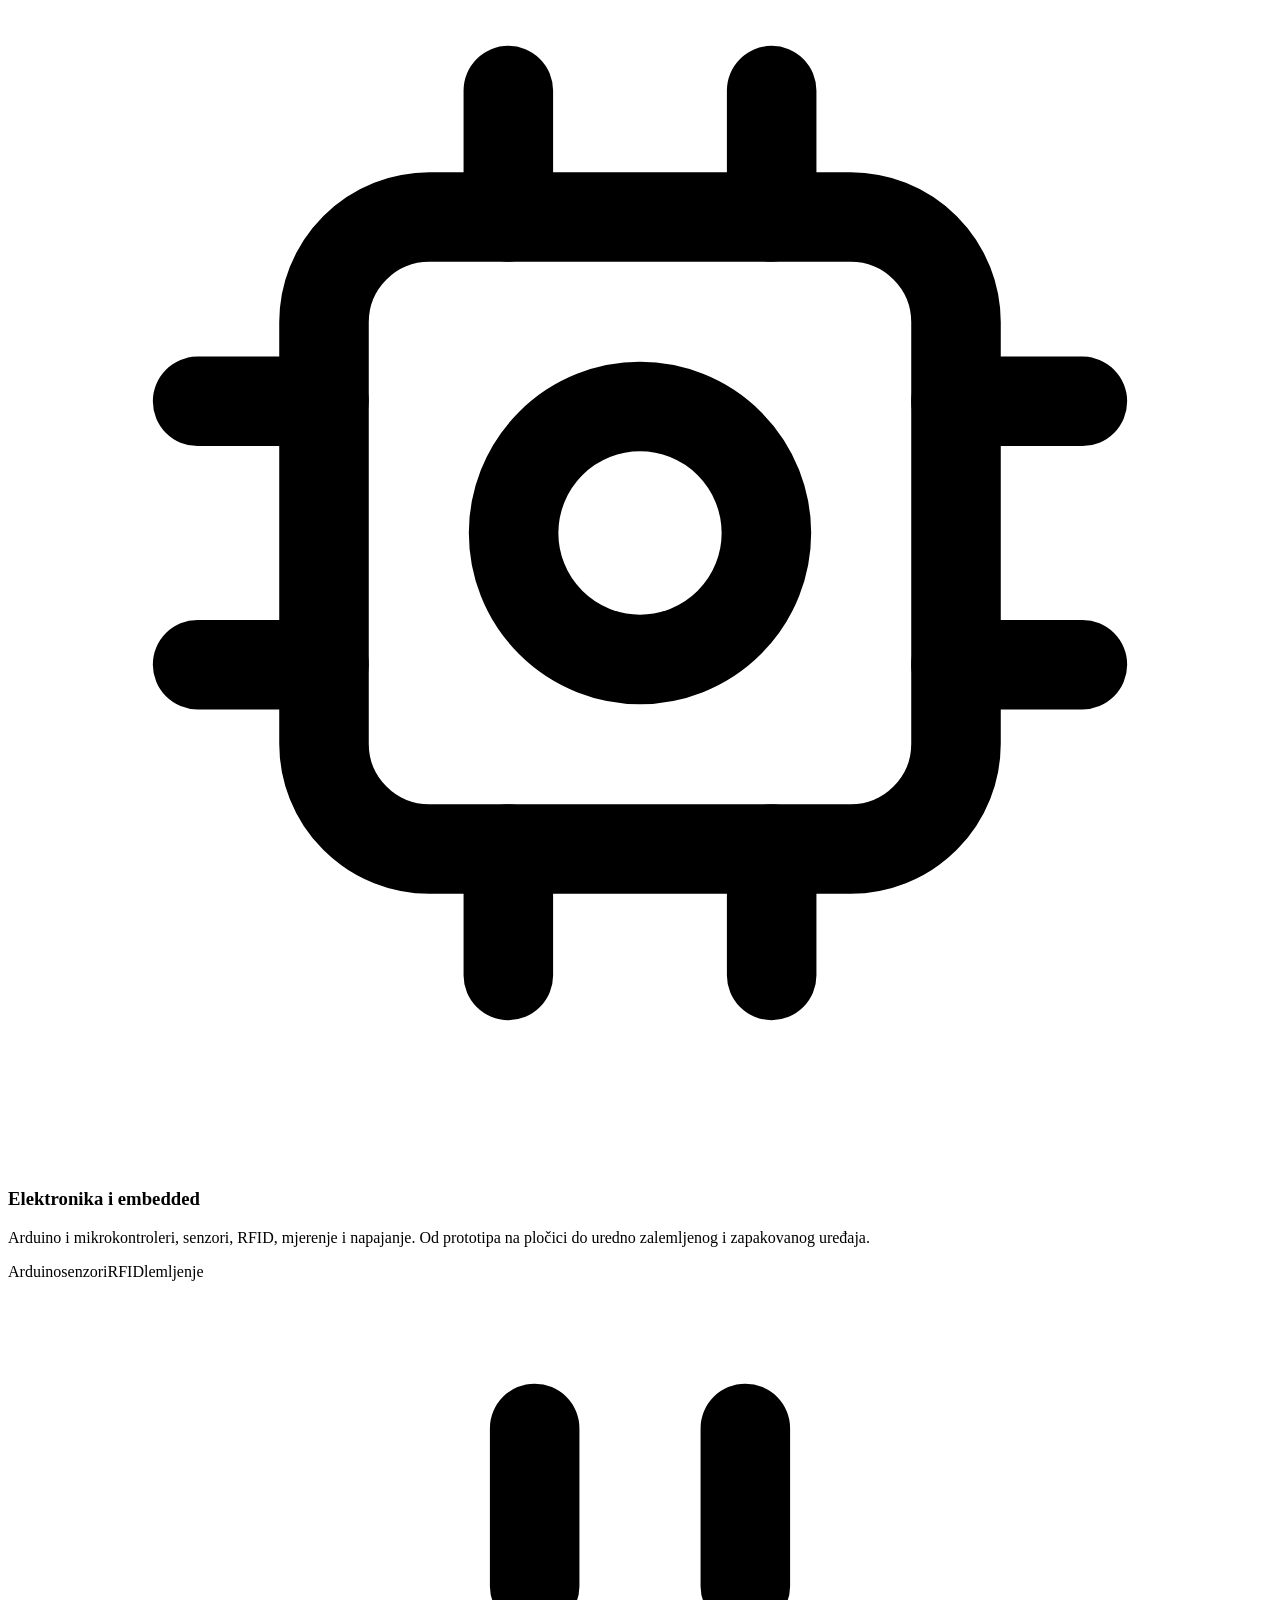
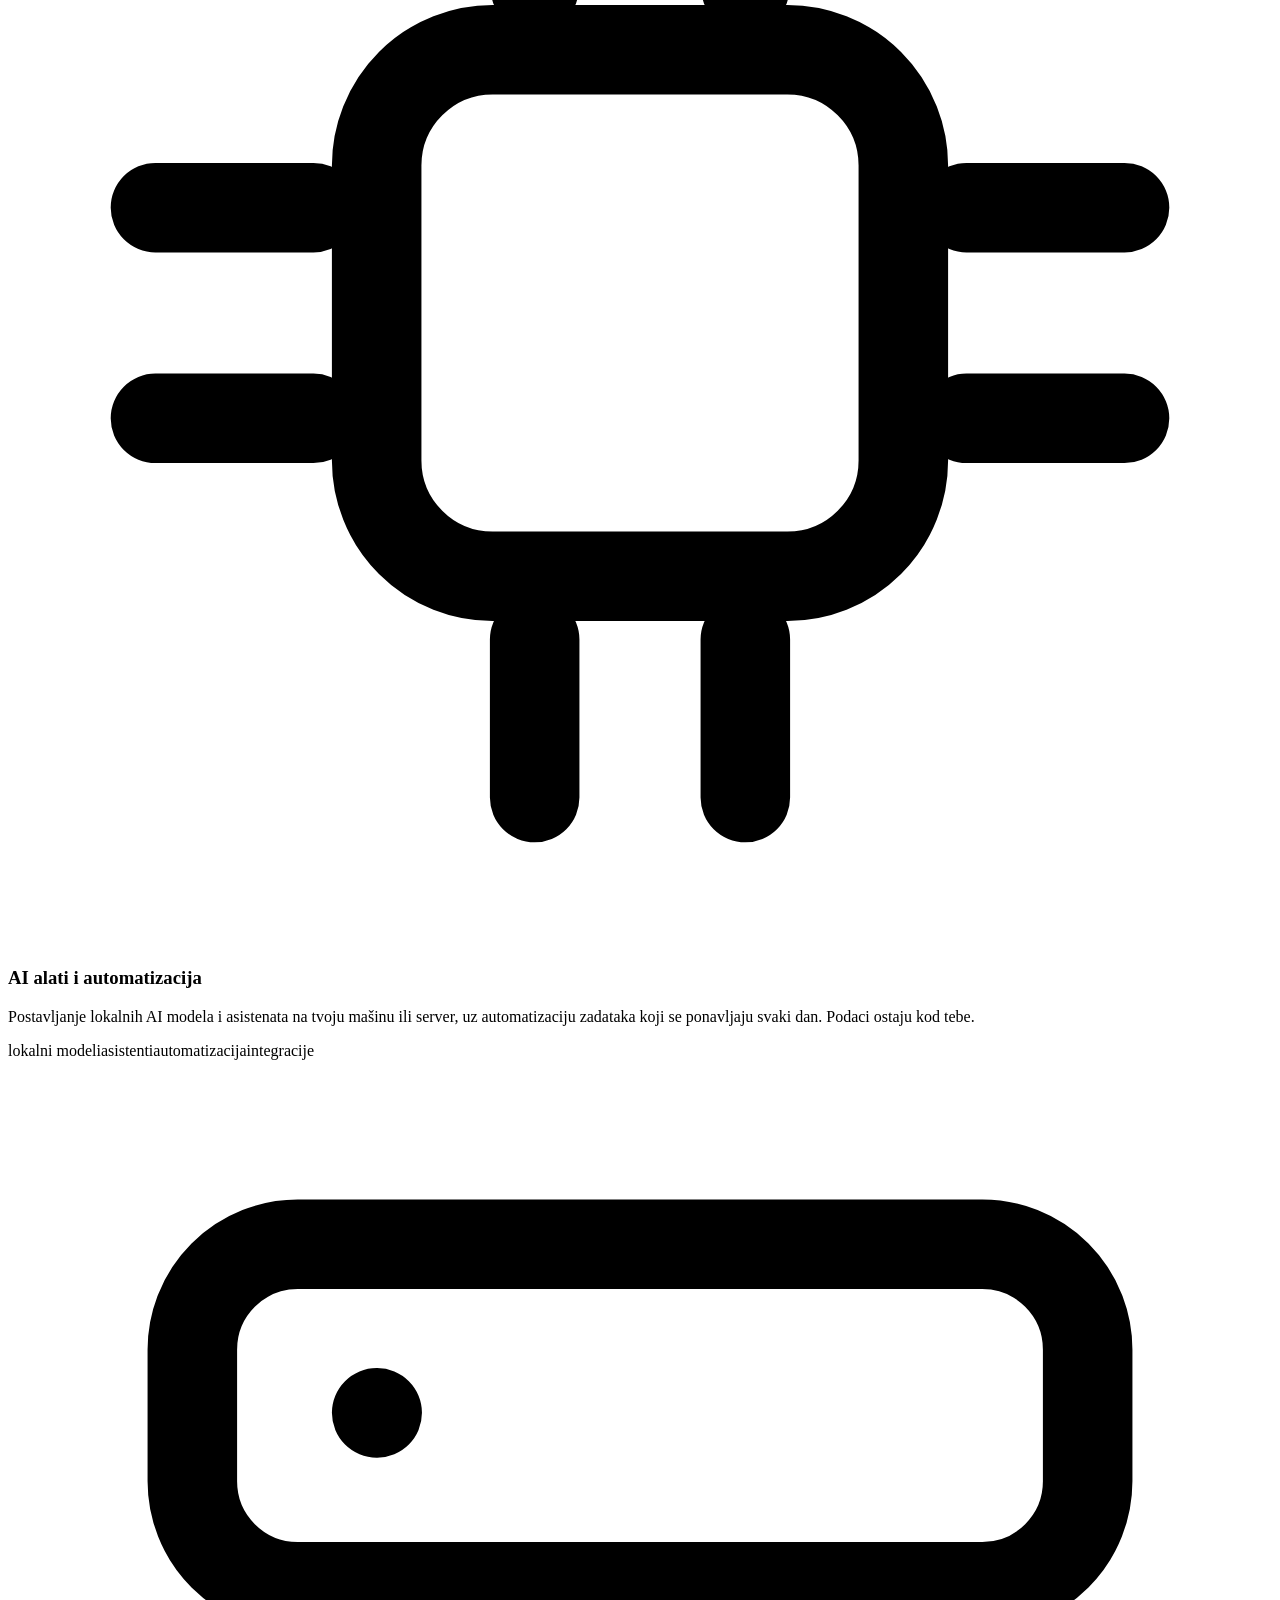
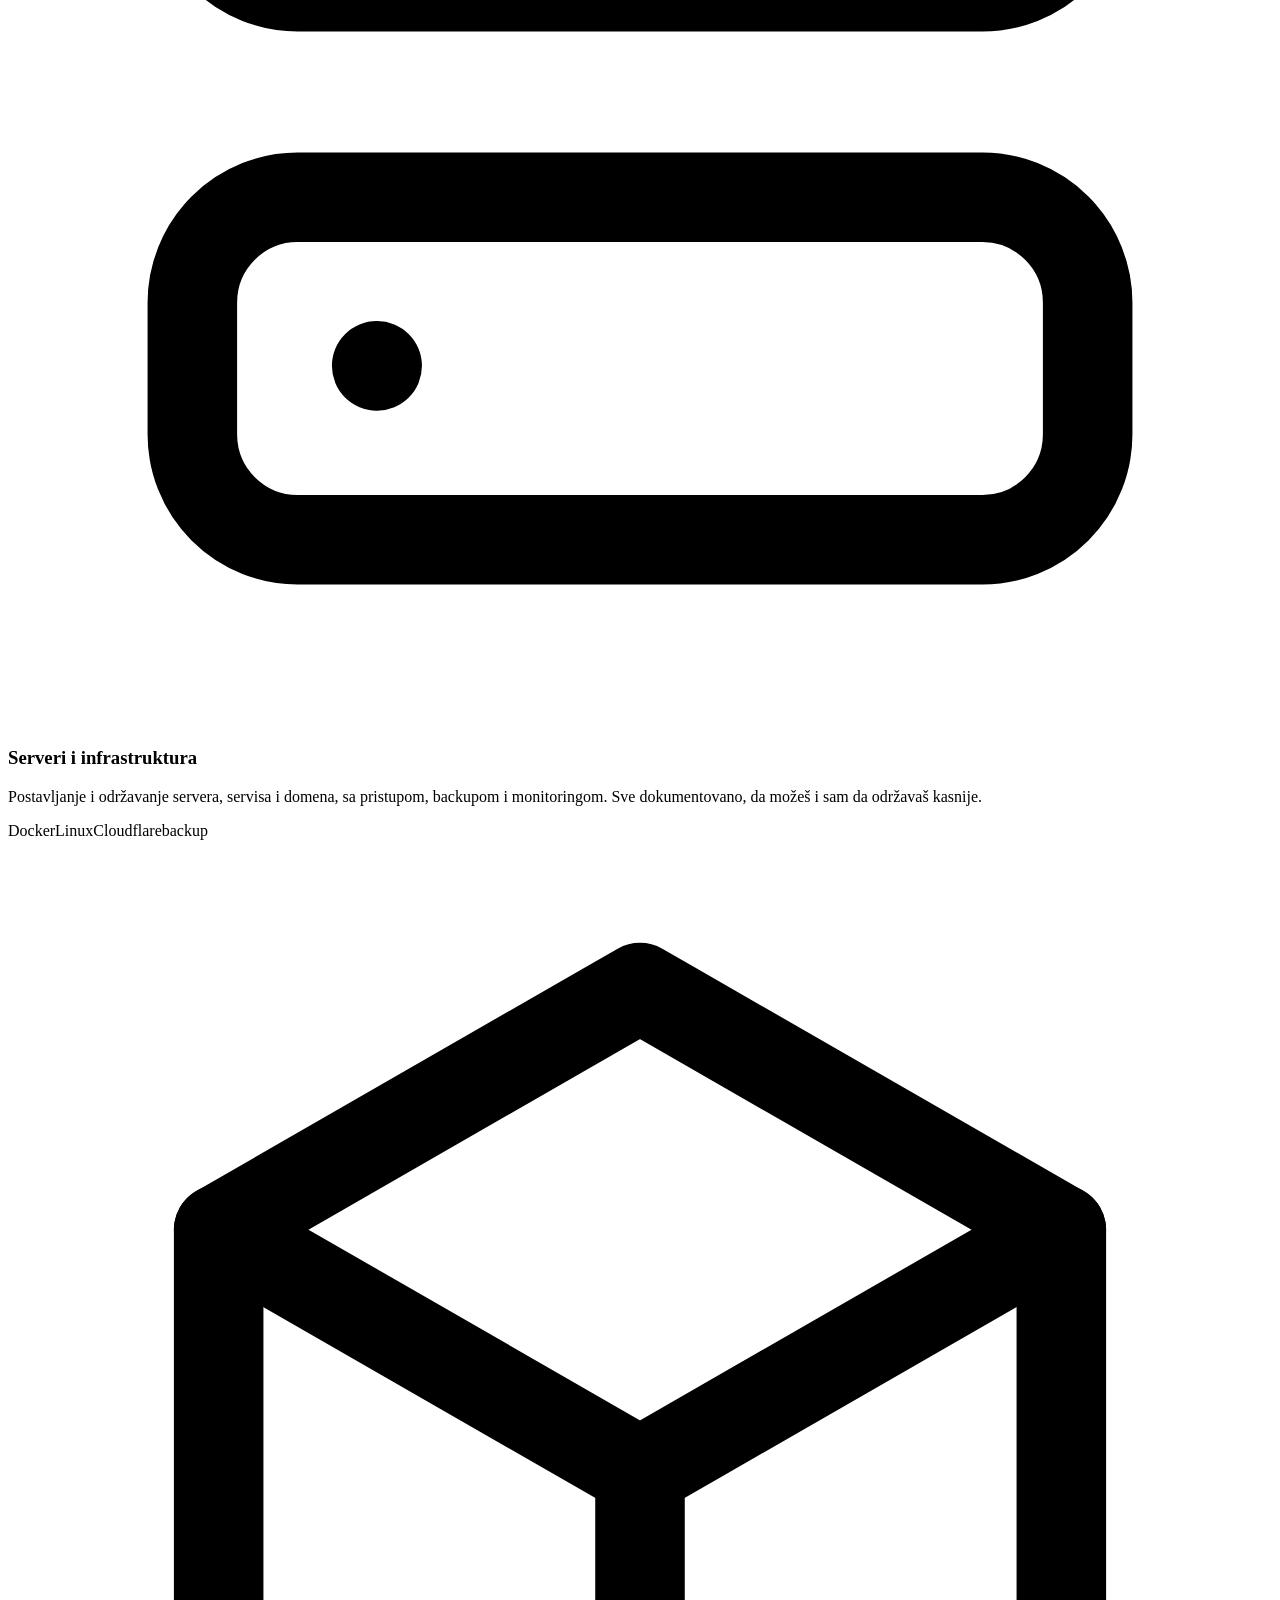
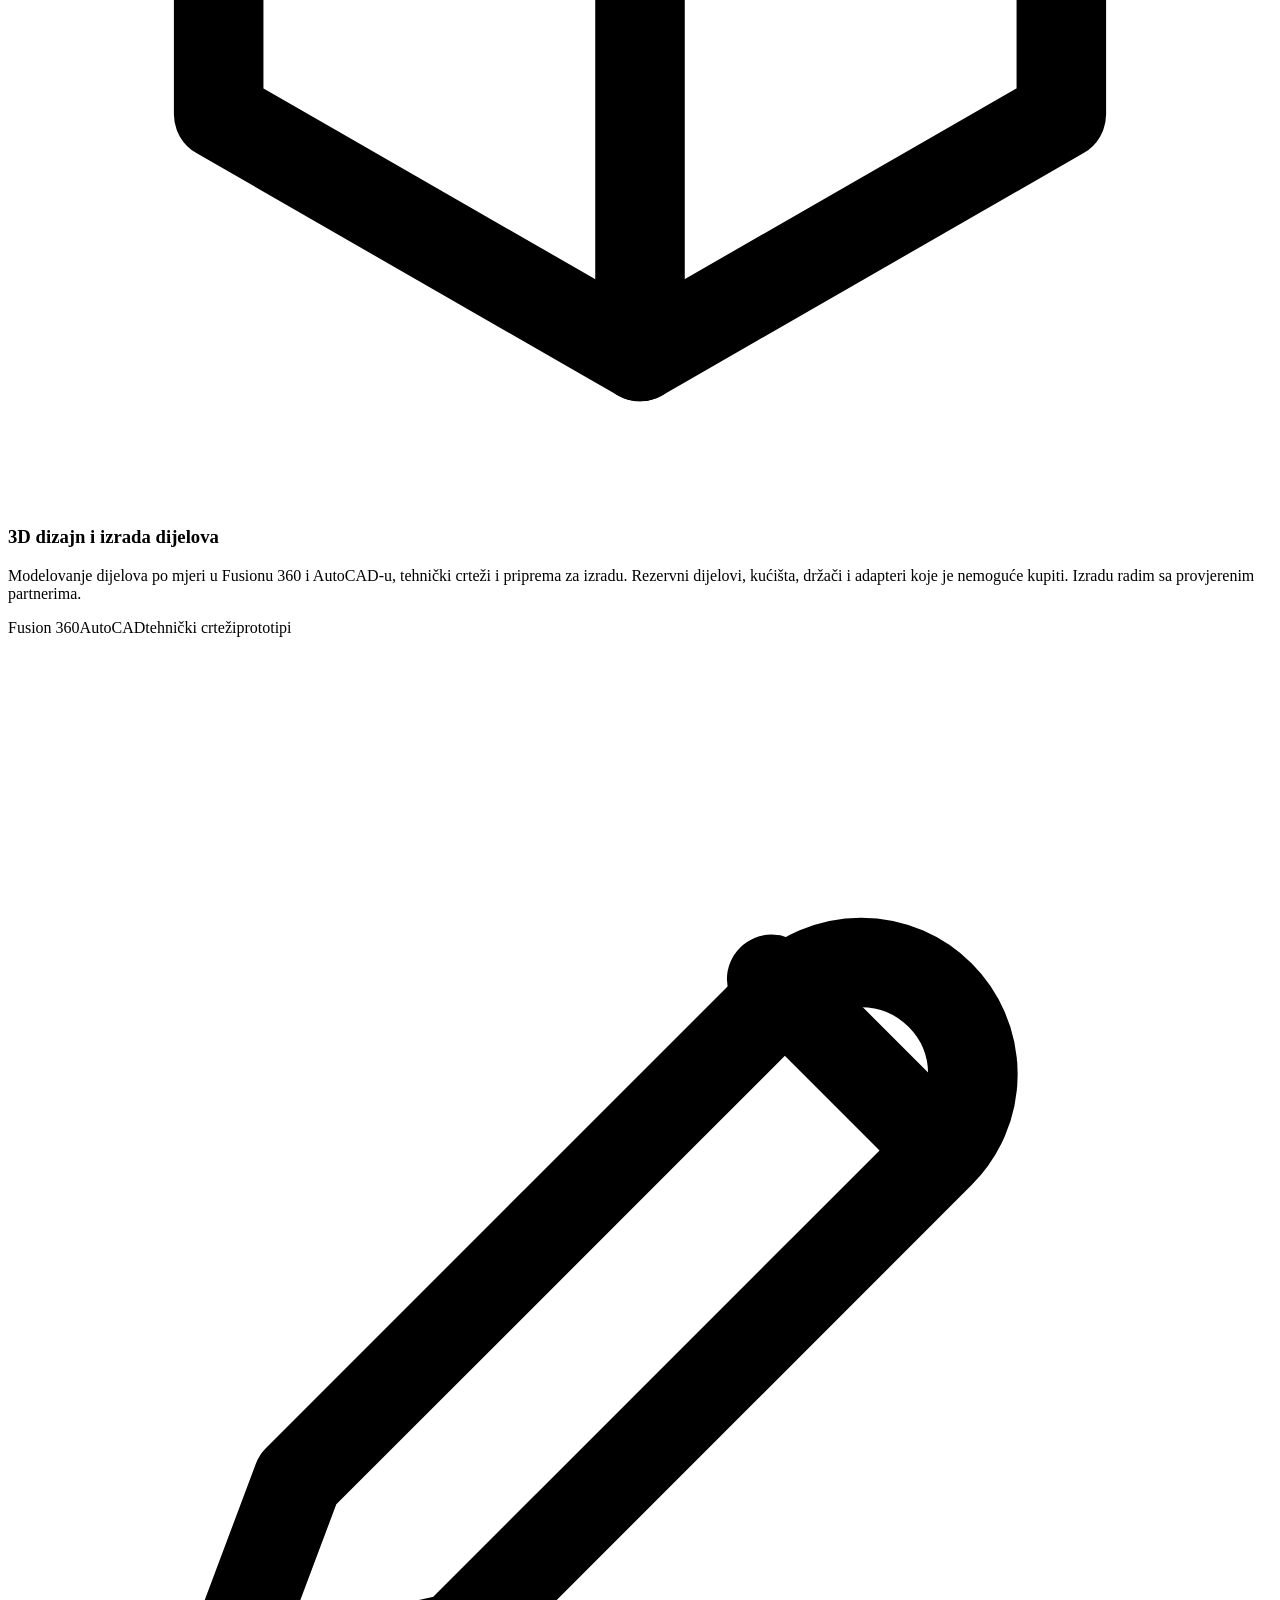
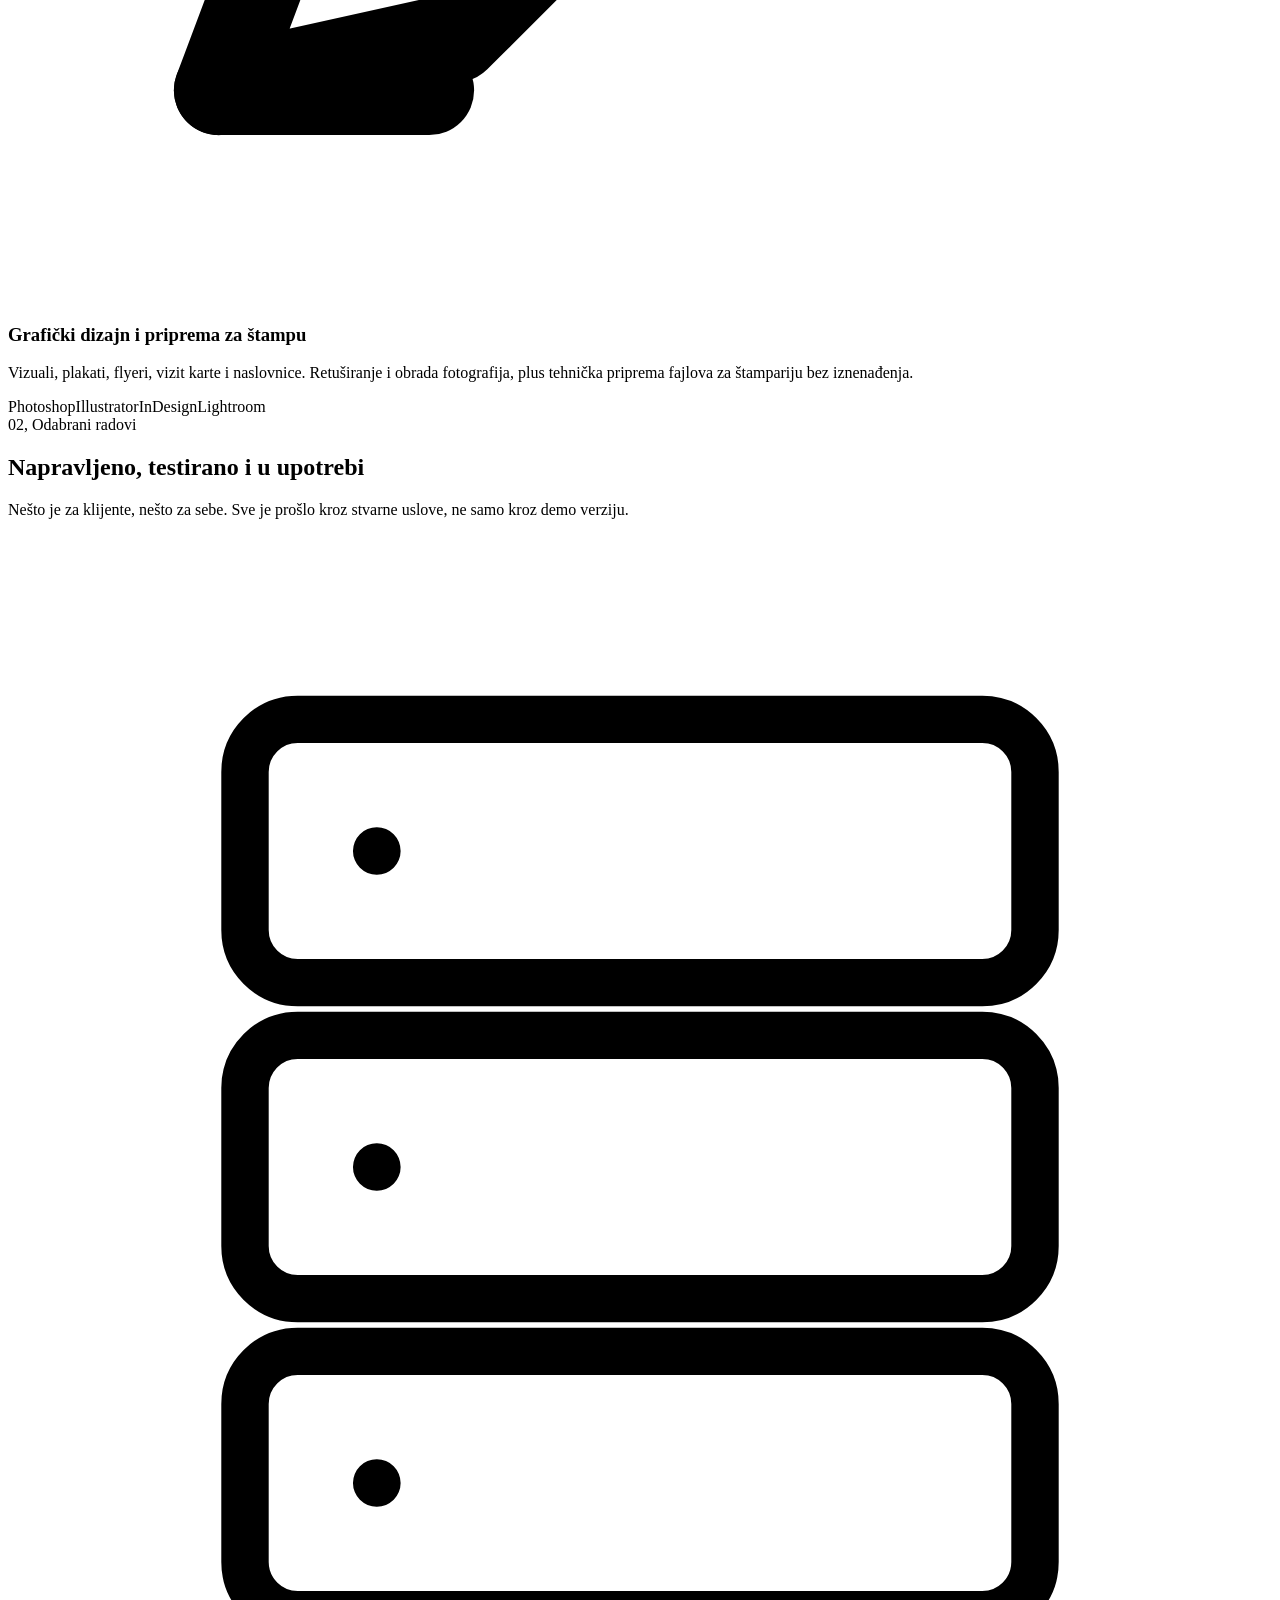
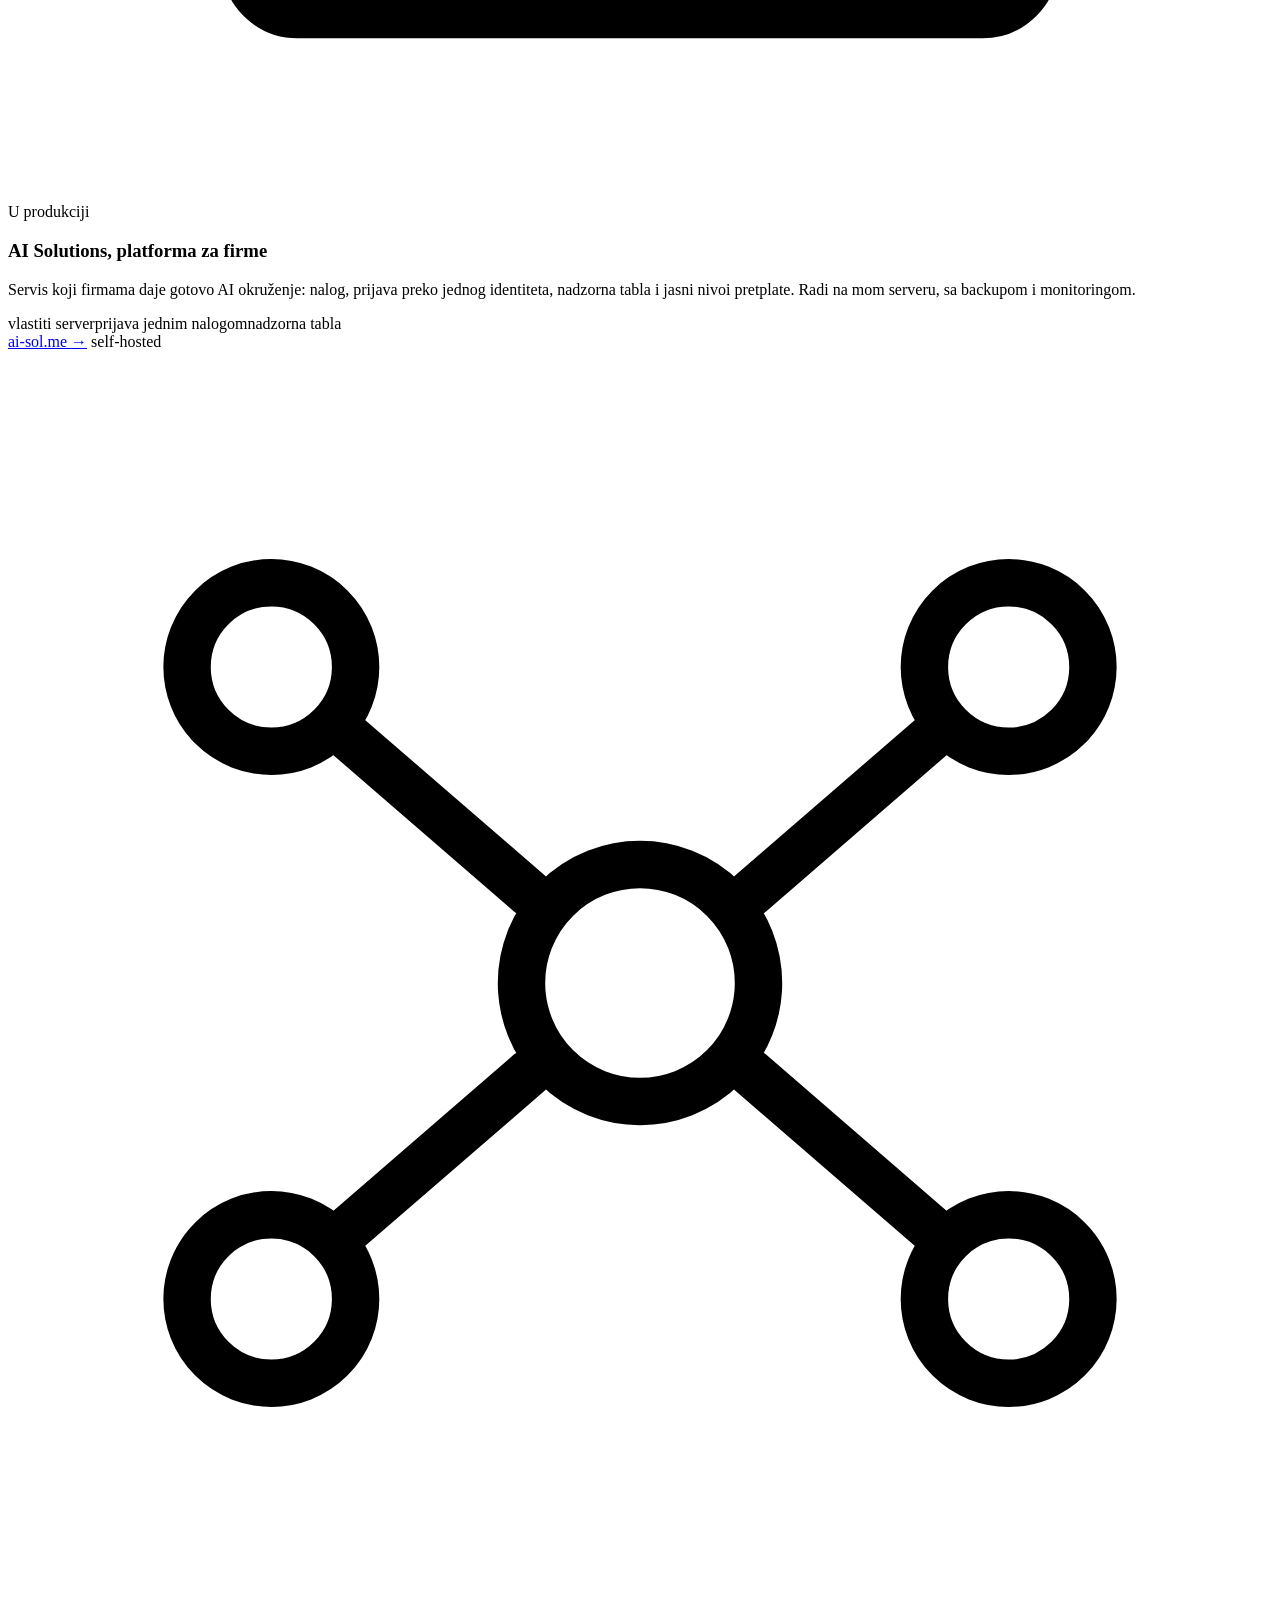
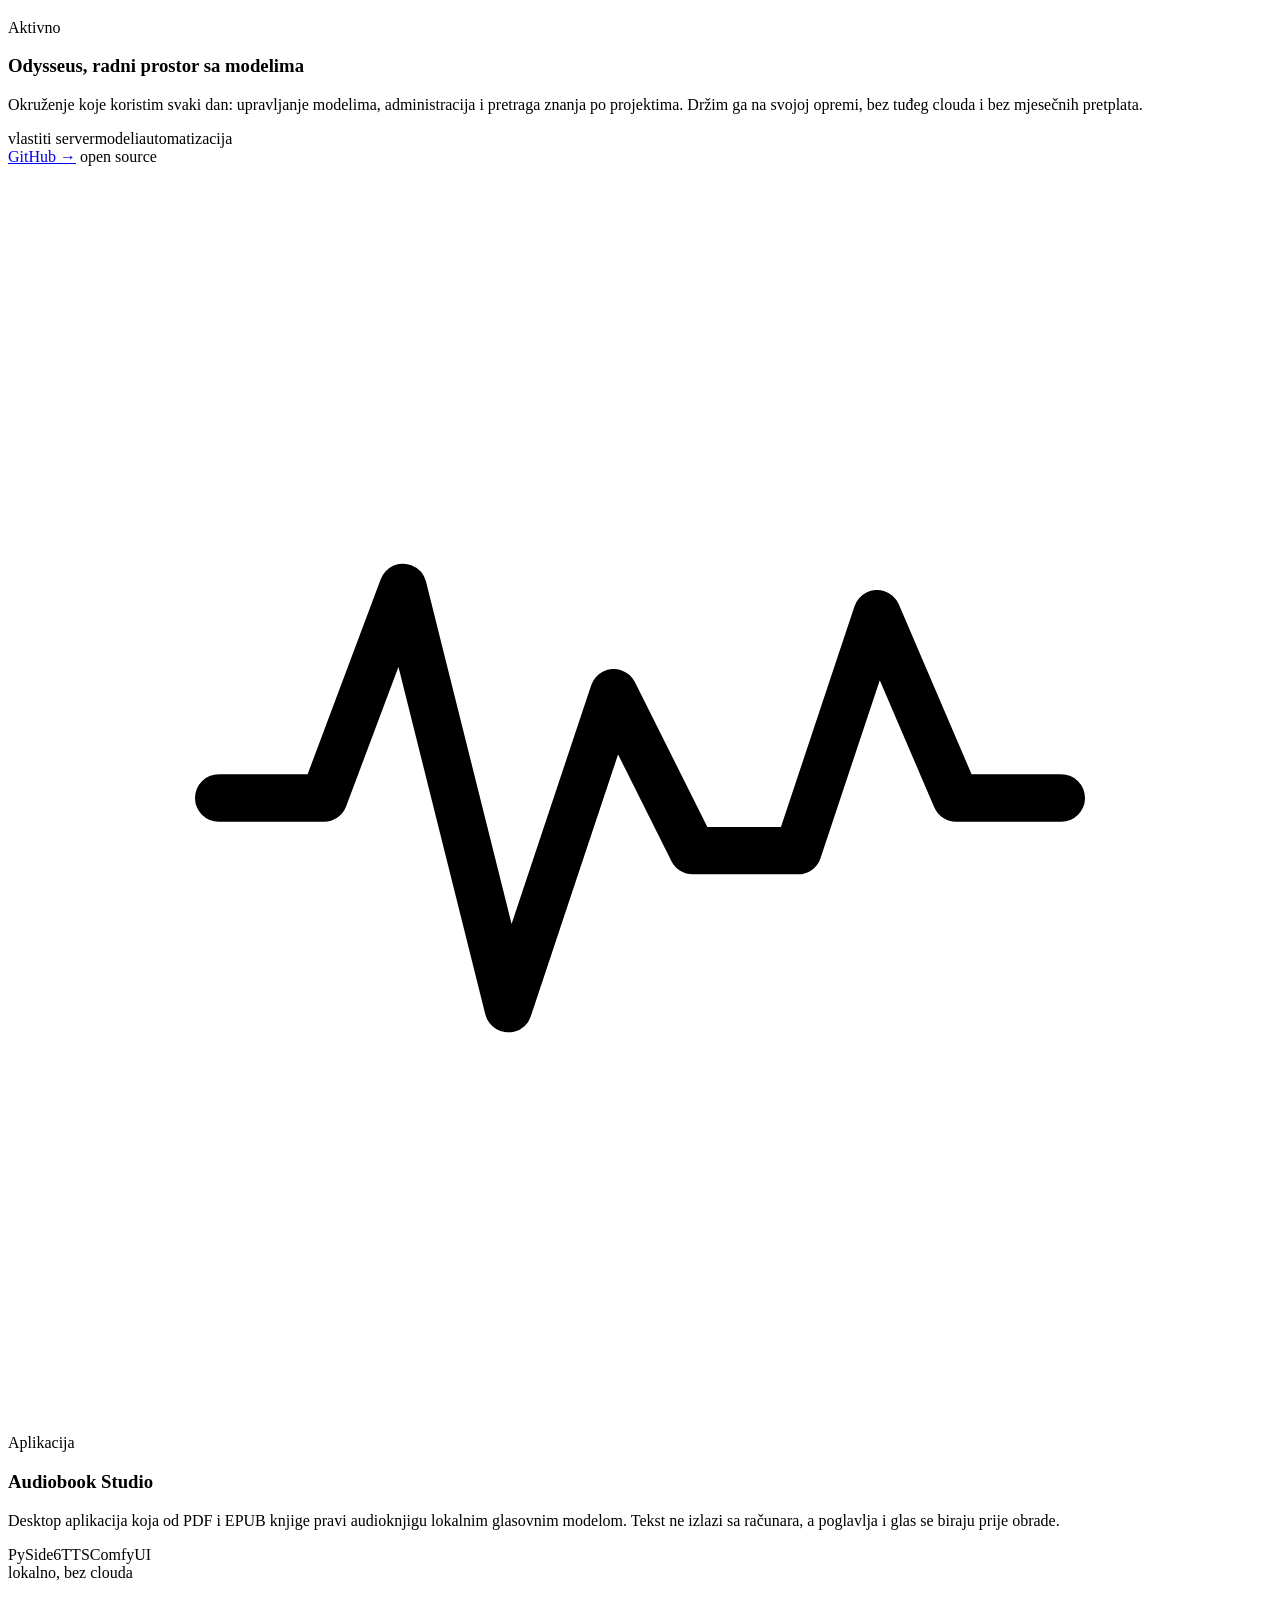
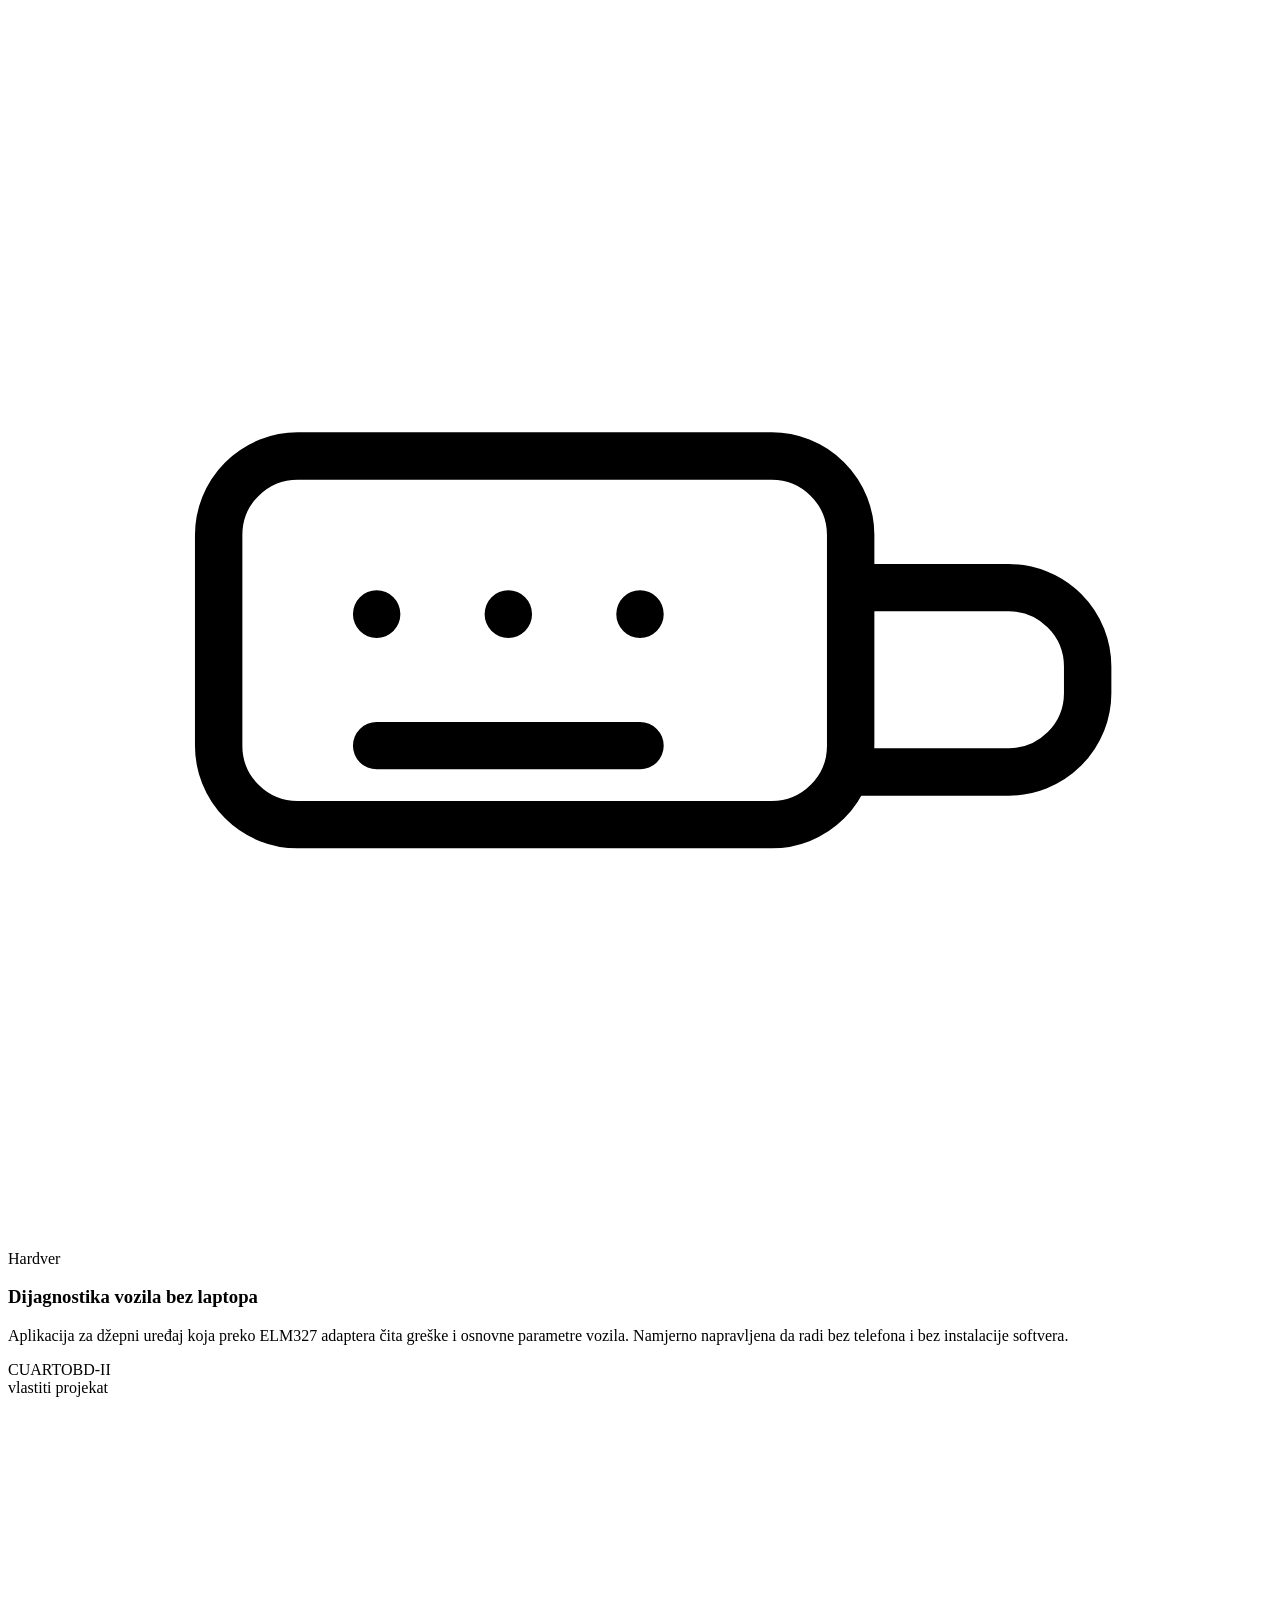
==== commit c301028a: "feat(portfolio): hardver i AI u prvom planu, dizajn na kraju, bez obecanja o roku odgovora" ====
--- a/public/index.html
+++ b/public/index.html
@@ -3,8 +3,8 @@
 <head>
 <meta charset="utf-8">
 <meta name="viewport" content="width=device-width,initial-scale=1">
-<title>Dimitrije Ačković: 3D dizajn, štampa i tehnička rješenja</title>
-<meta name="description" content="Freelancer iz Podgorice. 3D dizajn i štampa, grafički dizajn (Photoshop, Illustrator), AI alati, serveri i servis opreme. Radim dok ne proradi.">
+<title>Dimitrije Ačković: hardver, AI alati i tehnička rješenja</title>
+<meta name="description" content="Freelancer iz Podgorice. Servis i dijagnostika opreme, elektronika, AI alati i serveri, uz 3D dizajn i grafički dizajn.">
 <link rel="canonical" href="https://portfolio.ai-sol.me/">
 <meta name="theme-color" content="#faf9f7" media="(prefers-color-scheme:light)">
 <meta name="theme-color" content="#0f0f12" media="(prefers-color-scheme:dark)">
@@ -21,8 +21,8 @@
 
 <meta property="og:type" content="website">
 <meta property="og:site_name" content="Dimitrije Ačković">
-<meta property="og:title" content="Dimitrije Ačković: 3D dizajn, štampa i tehnička rješenja">
-<meta property="og:description" content="Freelancer iz Podgorice. 3D dizajn i štampa, grafički dizajn, AI alati, serveri i servis opreme.">
+<meta property="og:title" content="Dimitrije Ačković: hardver, AI alati i tehnička rješenja">
+<meta property="og:description" content="Servis i dijagnostika opreme, elektronika, AI alati i serveri, uz 3D dizajn i grafički dizajn. Podgorica, Crna Gora.">
 <meta property="og:url" content="https://portfolio.ai-sol.me/">
 <meta property="og:image" content="https://portfolio.ai-sol.me/static/brand/og.png">
 <meta property="og:locale" content="cnr_ME">
@@ -34,7 +34,7 @@
 <link rel="stylesheet" href="/static/css/site.css">
 
 <script type="application/ld+json">
-{"@context":"https://schema.org","@type":"Person","name":"Dimitrije Ačković","alternateName":"dimce","url":"https://portfolio.ai-sol.me/","email":"mailto:dimitrije.ackovic18@gmail.com","jobTitle":"3D dizajn, štampa i tehnička rješenja","address":{"@type":"PostalAddress","addressLocality":"Podgorica","addressCountry":"ME"},"alumniOf":{"@type":"CollegeOrUniversity","name":"Elektrotehnički fakultet, Univerzitet Crne Gore"},"sameAs":["https://github.com/xdimix18"],"knowsAbout":["3D modeling","3D printing","Fusion 360","Adobe Photoshop","Adobe Illustrator","Print preparation","AI automation","Self-hosted infrastructure","Embedded electronics","Device repair"],"makesOffer":[{"@type":"Offer","itemOffered":{"@type":"Service","name":"3D dizajn i štampa"}},{"@type":"Offer","itemOffered":{"@type":"Service","name":"Grafički dizajn i priprema za štampu"}},{"@type":"Offer","itemOffered":{"@type":"Service","name":"AI alati i automatizacija"}},{"@type":"Offer","itemOffered":{"@type":"Service","name":"Serveri i infrastruktura"}},{"@type":"Offer","itemOffered":{"@type":"Service","name":"Elektronika i embedded"}},{"@type":"Offer","itemOffered":{"@type":"Service","name":"Servis i dijagnostika opreme"}}]}
+{"@context":"https://schema.org","@type":"Person","name":"Dimitrije Ačković","alternateName":"dimce","url":"https://portfolio.ai-sol.me/","email":"mailto:dimitrije.ackovic18@gmail.com","jobTitle":"Hardver, AI alati i tehnička rješenja","address":{"@type":"PostalAddress","addressLocality":"Podgorica","addressCountry":"ME"},"alumniOf":{"@type":"CollegeOrUniversity","name":"Elektrotehnički fakultet, Univerzitet Crne Gore"},"sameAs":["https://github.com/xdimix18"],"knowsAbout":["Device repair","Diagnostics","Electronics","Arduino","Soldering","AI automation","Local language models","Self-hosted infrastructure","Servers and networking","Docker","3D modeling","Fusion 360","AutoCAD","Adobe Photoshop","Adobe Illustrator","Print preparation"],"makesOffer":[{"@type":"Offer","itemOffered":{"@type":"Service","name":"Servis i dijagnostika opreme"}},{"@type":"Offer","itemOffered":{"@type":"Service","name":"Elektronika i embedded"}},{"@type":"Offer","itemOffered":{"@type":"Service","name":"AI alati i automatizacija"}},{"@type":"Offer","itemOffered":{"@type":"Service","name":"Serveri i infrastruktura"}},{"@type":"Offer","itemOffered":{"@type":"Service","name":"3D dizajn i izrada dijelova"}},{"@type":"Offer","itemOffered":{"@type":"Service","name":"Grafički dizajn i priprema za štampu"}}]}
 </script>
 </head>
 <body>
@@ -49,7 +49,7 @@
         <path d="M72.75 145.5L181.88 145.5L181.88 72.75L145.51 72.75L145.51 36.37L109.13 36.37L109.13 72.75L72.75 72.75Z"/>
       </svg>
       <span class="brand-name">Dimitrije Ačković</span>
-      <span class="brand-role">3D dizajn i tehnička rješenja</span>
+      <span class="brand-role">Hardver, AI alati i tehnička rješenja</span>
     </a>
 
     <label for="nav-toggle" class="nav-burger" role="button" tabindex="0" aria-controls="nav-panel" aria-label="Meni">
@@ -70,11 +70,11 @@
 <header class="hero">
   <div class="wrap hero-in">
     <span class="eyebrow"><span class="dot"></span>Slobodan za nove projekte</span>
-    <h1>Od skice do <span class="hl">gotovog proizvoda</span>.</h1>
+    <h1>Popravim, sklopim i <span class="hl">postavim</span>.</h1>
     <p class="lede">
-      Ja sam Dimitrije Ačković, freelancer iz Podgorice. Modelujem i štampam u 3D, radim vizuale
-      u Photoshopu i Illustratoru, i postavljam tehničke sisteme: od servera i automatizacije do
-      elektronike. Najviše volim poslove u kojima se rezultat vidi i drži u ruci.
+      Ja sam Dimitrije Ačković, freelancer iz Podgorice. Dijagnostikujem i popravljam opremu, pravim
+      elektronska rješenja, postavljam servere i AI alate, a kad projektu treba i 3D dizajn ili
+      vizual, radim i to. Najviše volim poslove u kojima se rezultat vidi i drži u ruci.
     </p>
     <div class="hero-cta">
       <a class="btn btn-primary" href="mailto:dimitrije.ackovic18@gmail.com?subject=Upit%20za%20projekat">Pošalji upit</a>
@@ -85,9 +85,9 @@
 
     <div class="stats">
       <div><b>5+</b><span>godina rada sa opremom i servisom</span></div>
-      <div><b>3D</b><span>dizajn, modelovanje i štampa po mjeri</span></div>
-      <div><b>5</b><span>servisa koje sam postavio i održavam</span></div>
-      <div><b>24h</b><span>prosječan odgovor na upit</span></div>
+      <div><b>Hardver</b><span>dijagnostika, elektronika i popravke</span></div>
+      <div><b>AI</b><span>lokalni modeli, asistenti i automatizacija</span></div>
+      <div><b>3D</b><span>dizajn, modelovanje i izrada dijelova</span></div>
     </div>
   </div>
 </header>
@@ -105,14 +105,58 @@
     <div class="svc">
 
       <article class="svc-card">
+        <div class="svc-ico">
+          <svg viewBox="0 0 24 24" fill="none" stroke="currentColor" stroke-width="1.7" stroke-linecap="round" stroke-linejoin="round" aria-hidden="true">
+            <path d="M14.5 6.5a4.5 4.5 0 0 0 6 6l-8 8a3.2 3.2 0 0 1-4.5-4.5z"/><path d="M6.5 3.5l1.4 3.1 3.1 1.4-3.1 1.4-1.4 3.1-1.4-3.1L2 8l3.1-1.4z"/>
+          </svg>
+        </div>
+        <h3>Servis i dijagnostika opreme</h3>
+        <p>Računari, telefoni, bijela tehnika i električni alat. Dijagnostika, popravka na komponentnom nivou, zamjena dijelova i nadogradnja, uz jasan nalaz šta je bilo.</p>
+        <div class="svc-list"><span>dijagnostika</span><span>popravka</span><span>nadogradnja</span><span>savjet</span></div>
+      </article>
+
+      <article class="svc-card">
+        <div class="svc-ico">
+          <svg viewBox="0 0 24 24" fill="none" stroke="currentColor" stroke-width="1.7" stroke-linecap="round" stroke-linejoin="round" aria-hidden="true">
+            <rect x="6" y="6" width="12" height="12" rx="2"/><path d="M9.5 6V3.6M14.5 6V3.6M9.5 20.4V18M14.5 20.4V18M6 9.5H3.6M6 14.5H3.6M20.4 9.5H18M20.4 14.5H18"/><circle cx="12" cy="12" r="2.4"/>
+          </svg>
+        </div>
+        <h3>Elektronika i embedded</h3>
+        <p>Arduino i mikrokontroleri, senzori, RFID, mjerenje i napajanje. Od prototipa na pločici do uredno zalemljenog i zapakovanog uređaja.</p>
+        <div class="svc-list"><span>Arduino</span><span>senzori</span><span>RFID</span><span>lemljenje</span></div>
+      </article>
+
+      <article class="svc-card">
+        <div class="svc-ico">
+          <svg viewBox="0 0 24 24" fill="none" stroke="currentColor" stroke-width="1.7" stroke-linecap="round" stroke-linejoin="round" aria-hidden="true">
+            <rect x="7" y="7" width="10" height="10" rx="2.2"/><path d="M10 2.8v3M14 2.8v3M10 18.2v3M14 18.2v3M2.8 10h3M2.8 14h3M18.2 10h3M18.2 14h3"/>
+          </svg>
+        </div>
+        <h3>AI alati i automatizacija</h3>
+        <p>Postavljanje lokalnih AI modela i asistenata na tvoju mašinu ili server, uz automatizaciju zadataka koji se ponavljaju svaki dan. Podaci ostaju kod tebe.</p>
+        <div class="svc-list"><span>lokalni modeli</span><span>asistenti</span><span>automatizacija</span><span>integracije</span></div>
+      </article>
+
+      <article class="svc-card">
+        <div class="svc-ico">
+          <svg viewBox="0 0 24 24" fill="none" stroke="currentColor" stroke-width="1.7" stroke-linecap="round" stroke-linejoin="round" aria-hidden="true">
+            <rect x="3.5" y="3.5" width="17" height="6.5" rx="2"/><rect x="3.5" y="14" width="17" height="6.5" rx="2"/><path d="M7 6.7h.01M7 17.2h.01"/>
+          </svg>
+        </div>
+        <h3>Serveri i infrastruktura</h3>
+        <p>Postavljanje i održavanje servera, servisa i domena, sa pristupom, backupom i monitoringom. Sve dokumentovano, da možeš i sam da održavaš kasnije.</p>
+        <div class="svc-list"><span>Docker</span><span>Linux</span><span>Cloudflare</span><span>backup</span></div>
+      </article>
+
+      <article class="svc-card">
         <div class="svc-ico warm">
           <svg viewBox="0 0 24 24" fill="none" stroke="currentColor" stroke-width="1.7" stroke-linecap="round" stroke-linejoin="round" aria-hidden="true">
             <path d="M12 2.8l8 4.6v9.2l-8 4.6-8-4.6V7.4z"/><path d="M4 7.4l8 4.6 8-4.6"/><path d="M12 12v9.2"/>
           </svg>
         </div>
-        <h3>3D dizajn i štampa</h3>
-        <p>Modelovanje dijelova po mjeri, priprema za štampu, prototipi i mala serija. Rezervni dijelovi, kućišta, držači i adapteri koje je nemoguće kupiti.</p>
-        <div class="svc-list"><span>Fusion 360</span><span>Cura</span><span>PLA i PETG</span><span>prototipi</span></div>
+        <h3>3D dizajn i izrada dijelova</h3>
+        <p>Modelovanje dijelova po mjeri u Fusionu 360 i AutoCAD-u, tehnički crteži i priprema za izradu. Rezervni dijelovi, kućišta, držači i adapteri koje je nemoguće kupiti. Izradu radim sa provjerenim partnerima.</p>
+        <div class="svc-list"><span>Fusion 360</span><span>AutoCAD</span><span>tehnički crteži</span><span>prototipi</span></div>
       </article>
 
       <article class="svc-card">
@@ -126,50 +170,6 @@
         <div class="svc-list"><span>Photoshop</span><span>Illustrator</span><span>InDesign</span><span>Lightroom</span></div>
       </article>
 
-      <article class="svc-card">
-        <div class="svc-ico">
-          <svg viewBox="0 0 24 24" fill="none" stroke="currentColor" stroke-width="1.7" stroke-linecap="round" stroke-linejoin="round" aria-hidden="true">
-            <rect x="7" y="7" width="10" height="10" rx="2.2"/><path d="M10 2.8v3M14 2.8v3M10 18.2v3M14 18.2v3M2.8 10h3M2.8 14h3M18.2 10h3M18.2 14h3"/>
-          </svg>
-        </div>
-        <h3>AI alati i automatizacija</h3>
-        <p>Postavljanje lokalnih AI modela i asistenata na tvoju mašinu ili server, uz automatizaciju zadataka koji se ponavljaju svaki dan. Podaci ostaju kod tebe.</p>
-        <div class="svc-list"><span>lokalni modeli</span><span>asistenti</span><span>automatizacija</span><span>integracije</span></div>
-      </article>
-
-      <article class="svc-card">
-        <div class="svc-ico">
-          <svg viewBox="0 0 24 24" fill="none" stroke="currentColor" stroke-width="1.7" stroke-linecap="round" stroke-linejoin="round" aria-hidden="true">
-            <rect x="3.5" y="3.5" width="17" height="6.5" rx="2"/><rect x="3.5" y="14" width="17" height="6.5" rx="2"/><path d="M7 6.7h.01M7 17.2h.01"/>
-          </svg>
-        </div>
-        <h3>Serveri i infrastruktura</h3>
-        <p>Postavljanje i održavanje servera, servisa i domena, sa pristupom, backupom i monitoringom. Sve dokumentovano, da možeš i sam da održavaš kasnije.</p>
-        <div class="svc-list"><span>Docker</span><span>Linux</span><span>Cloudflare</span><span>backup</span></div>
-      </article>
-
-      <article class="svc-card">
-        <div class="svc-ico">
-          <svg viewBox="0 0 24 24" fill="none" stroke="currentColor" stroke-width="1.7" stroke-linecap="round" stroke-linejoin="round" aria-hidden="true">
-            <rect x="6" y="6" width="12" height="12" rx="2"/><path d="M9.5 6V3.6M14.5 6V3.6M9.5 20.4V18M14.5 20.4V18M6 9.5H3.6M6 14.5H3.6M20.4 9.5H18M20.4 14.5H18"/><circle cx="12" cy="12" r="2.4"/>
-          </svg>
-        </div>
-        <h3>Elektronika i embedded</h3>
-        <p>Arduino i mikrokontroleri, senzori, RFID, mjerenje i napajanje. Od prototipa na pločici do uredno zalemljenog i zapakovanog uređaja.</p>
-        <div class="svc-list"><span>Arduino</span><span>senzori</span><span>RFID</span><span>lemljenje</span></div>
-      </article>
-
-      <article class="svc-card">
-        <div class="svc-ico">
-          <svg viewBox="0 0 24 24" fill="none" stroke="currentColor" stroke-width="1.7" stroke-linecap="round" stroke-linejoin="round" aria-hidden="true">
-            <path d="M14.5 6.5a4.5 4.5 0 0 0 6 6l-8 8a3.2 3.2 0 0 1-4.5-4.5z"/><path d="M6.5 3.5l1.4 3.1 3.1 1.4-3.1 1.4-1.4 3.1-1.4-3.1L2 8l3.1-1.4z"/>
-          </svg>
-        </div>
-        <h3>Servis i dijagnostika opreme</h3>
-        <p>Računari, telefoni, bijela tehnika i električni alat. Dijagnostika, popravka na komponentnom nivou, zamjena dijelova i nadogradnja, uz jasan nalaz šta je bilo.</p>
-        <div class="svc-list"><span>dijagnostika</span><span>popravka</span><span>nadogradnja</span><span>savjet</span></div>
-      </article>
-
     </div>
   </div>
 </section>
@@ -178,56 +178,11 @@
   <div class="wrap">
     <div class="sec-label">02, Odabrani radovi</div>
     <div class="sec-head">
-      <h2>Radovi koji su stvarno radili</h2>
-      <p>Nešto je za klijente, nešto za sebe. Svaki projekat je prošao kroz stvarne uslove, ne samo kroz demo verziju.</p>
+      <h2>Napravljeno, testirano i u upotrebi</h2>
+      <p>Nešto je za klijente, nešto za sebe. Sve je prošlo kroz stvarne uslove, ne samo kroz demo verziju.</p>
     </div>
 
     <div class="grid">
-
-      <article class="card">
-        <div class="art warm">
-          <svg viewBox="0 0 48 48" fill="none" stroke="currentColor" stroke-width="1.8" stroke-linecap="round" stroke-linejoin="round" aria-hidden="true">
-            <rect x="9" y="7" width="30" height="34" rx="3"/><circle cx="19" cy="19" r="5"/><circle cx="30" cy="32" r="3.4"/><path d="M9 29h30"/>
-          </svg>
-        </div>
-        <div class="card-body">
-          <div class="card-top"><span class="badge warm">Dizajn i izrada</span></div>
-          <h3>Kabineti studijskog monitora</h3>
-          <p class="tag">Izrada kabineta po originalnim mjerama: CAD model, MDF paneli, usadni spojevi i finalna montaža zvučnika i skretnice. Projekat u kojem se spajaju mjerenje, dizajn i stolarski rad.</p>
-          <div class="stack"><span class="chip">Fusion 360</span><span class="chip">MDF</span><span class="chip">akustika</span></div>
-          <div class="card-foot"><span class="card-note">vlastiti projekat</span></div>
-        </div>
-      </article>
-
-      <article class="card">
-        <div class="art warm">
-          <svg viewBox="0 0 48 48" fill="none" stroke="currentColor" stroke-width="1.8" stroke-linecap="round" stroke-linejoin="round" aria-hidden="true">
-            <path d="M24 6l16 9v18l-16 9-16-9V15z"/><path d="M8 15l16 9 16-9M24 24v18"/><path d="M16 10.5l16 9"/>
-          </svg>
-        </div>
-        <div class="card-body">
-          <div class="card-top"><span class="badge warm">3D štampa</span></div>
-          <h3>Kućišta i rezervni dijelovi</h3>
-          <p class="tag">Kad originalni dio ne postoji ili se ne isplati naručivati, modelujem ga i štampam: kućišta, držači, adapteri, poklopci i sitni mehanizmi. Mjerenje, model, probna štampa, pa finalni komad.</p>
-          <div class="stack"><span class="chip">Fusion 360</span><span class="chip">Cura</span><span class="chip">PETG</span></div>
-          <div class="card-foot"><span class="card-note">servisna praksa</span></div>
-        </div>
-      </article>
-
-      <article class="card">
-        <div class="art warm">
-          <svg viewBox="0 0 48 48" fill="none" stroke="currentColor" stroke-width="1.8" stroke-linecap="round" stroke-linejoin="round" aria-hidden="true">
-            <rect x="11" y="7" width="26" height="34" rx="2.5"/><circle cx="19" cy="16" r="3"/><path d="M26 13.5h7M26 18.5h5"/><path d="M16 26h16M16 31h16M16 36h9"/>
-          </svg>
-        </div>
-        <div class="card-body">
-          <div class="card-top"><span class="badge warm">Dizajn</span></div>
-          <h3>Vizuali i priprema za štampu</h3>
-          <p class="tag">Plakat, flyer i vizit karte pripremljeni za štampariju: tipografija, mreža, kolorit i tehnička priprema fajlova, tako da u štampi izgleda isto kao na ekranu.</p>
-          <div class="stack"><span class="chip">Illustrator</span><span class="chip">InDesign</span><span class="chip">Photoshop</span></div>
-          <div class="card-foot"><span class="card-note">za klijente</span></div>
-        </div>
-      </article>
 
       <article class="card">
         <div class="art">
@@ -340,6 +295,51 @@
         </div>
       </article>
 
+      <article class="card">
+        <div class="art warm">
+          <svg viewBox="0 0 48 48" fill="none" stroke="currentColor" stroke-width="1.8" stroke-linecap="round" stroke-linejoin="round" aria-hidden="true">
+            <rect x="9" y="7" width="30" height="34" rx="3"/><circle cx="19" cy="19" r="5"/><circle cx="30" cy="32" r="3.4"/><path d="M9 29h30"/>
+          </svg>
+        </div>
+        <div class="card-body">
+          <div class="card-top"><span class="badge warm">3D dizajn i izrada</span></div>
+          <h3>Kabineti studijskog monitora</h3>
+          <p class="tag">Izrada kabineta po originalnim mjerama: CAD model, MDF paneli, usadni spojevi i finalna montaža zvučnika i skretnice. Projekat u kojem se spajaju mjerenje, dizajn i stolarski rad.</p>
+          <div class="stack"><span class="chip">Fusion 360</span><span class="chip">AutoCAD</span><span class="chip">MDF</span><span class="chip">akustika</span></div>
+          <div class="card-foot"><span class="card-note">vlastiti projekat</span></div>
+        </div>
+      </article>
+
+      <article class="card">
+        <div class="art warm">
+          <svg viewBox="0 0 48 48" fill="none" stroke="currentColor" stroke-width="1.8" stroke-linecap="round" stroke-linejoin="round" aria-hidden="true">
+            <path d="M24 6l16 9v18l-16 9-16-9V15z"/><path d="M8 15l16 9 16-9M24 24v18"/><path d="M16 10.5l16 9"/>
+          </svg>
+        </div>
+        <div class="card-body">
+          <div class="card-top"><span class="badge warm">3D dizajn</span></div>
+          <h3>Dijelovi modelovani po mjeri</h3>
+          <p class="tag">Kad originalni dio ne postoji ili se ne isplati naručivati, modelujem ga: kućišta, držači, adapteri, poklopci i sitni mehanizmi. Mjerenje uzorka, 3D model, pa izrada preko partnera.</p>
+          <div class="stack"><span class="chip">Fusion 360</span><span class="chip">AutoCAD</span><span class="chip">mjerenje uzorka</span></div>
+          <div class="card-foot"><span class="card-note">servisna praksa</span></div>
+        </div>
+      </article>
+
+      <article class="card">
+        <div class="art warm">
+          <svg viewBox="0 0 48 48" fill="none" stroke="currentColor" stroke-width="1.8" stroke-linecap="round" stroke-linejoin="round" aria-hidden="true">
+            <rect x="11" y="7" width="26" height="34" rx="2.5"/><circle cx="19" cy="16" r="3"/><path d="M26 13.5h7M26 18.5h5"/><path d="M16 26h16M16 31h16M16 36h9"/>
+          </svg>
+        </div>
+        <div class="card-body">
+          <div class="card-top"><span class="badge warm">Dizajn</span></div>
+          <h3>Vizuali i priprema za štampu</h3>
+          <p class="tag">Plakat, flyer i vizit karte pripremljeni za štampariju: tipografija, mreža, kolorit i tehnička priprema fajlova, tako da u štampi izgleda isto kao na ekranu.</p>
+          <div class="stack"><span class="chip">Illustrator</span><span class="chip">InDesign</span><span class="chip">Photoshop</span></div>
+          <div class="card-foot"><span class="card-note">za klijente</span></div>
+        </div>
+      </article>
+
     </div>
   </div>
 </section>
@@ -382,14 +382,24 @@
 
     <div class="skills">
       <div class="skill-col">
-        <h3>Dizajn i 3D</h3>
+        <h3>Hardver i elektronika</h3>
         <ul>
-          <li>Fusion 360, modelovanje po mjeri</li>
-          <li>Priprema za 3D štampu (Cura)</li>
-          <li>Adobe Photoshop i Lightroom</li>
-          <li>Adobe Illustrator i InDesign</li>
-          <li>Priprema fajlova za štampariju</li>
-          <li>SketchUp, osnove</li>
+          <li>Dijagnostika i popravka opreme</li>
+          <li>Lemljenje i mjerenje</li>
+          <li>Arduino i senzori</li>
+          <li>RFID i pristupni sistemi</li>
+          <li>Flipper Zero i mikrokontroleri</li>
+          <li>Baterije i napajanja</li>
+        </ul>
+      </div>
+      <div class="skill-col">
+        <h3>AI alati</h3>
+        <ul>
+          <li>Lokalni modeli (Ollama, llama.cpp)</li>
+          <li>ComfyUI i grafički tokovi</li>
+          <li>Glasovni modeli i obrada zvuka</li>
+          <li>Pretraga po značenju (embedding)</li>
+          <li>Automatizacija zadataka</li>
         </ul>
       </div>
       <div class="skill-col">
@@ -404,24 +414,14 @@
         </ul>
       </div>
       <div class="skill-col">
-        <h3>AI alati</h3>
+        <h3>Dizajn i 3D</h3>
         <ul>
-          <li>Lokalni modeli (Ollama, llama.cpp)</li>
-          <li>ComfyUI i grafički tokovi</li>
-          <li>Glasovni modeli i obrada zvuka</li>
-          <li>Pretraga po značenju (embedding)</li>
-          <li>Automatizacija zadataka</li>
-        </ul>
-      </div>
-      <div class="skill-col">
-        <h3>Hardver i elektronika</h3>
-        <ul>
-          <li>Dijagnostika i popravka opreme</li>
-          <li>Lemljenje i mjerenje</li>
-          <li>Arduino i senzori</li>
-          <li>RFID i pristupni sistemi</li>
-          <li>Flipper Zero i mikrokontroleri</li>
-          <li>Baterije i napajanja</li>
+          <li>Fusion 360, modelovanje po mjeri</li>
+          <li>AutoCAD, tehnički crteži</li>
+          <li>Adobe Illustrator i InDesign</li>
+          <li>Adobe Photoshop i Lightroom</li>
+          <li>Priprema fajlova za štampariju</li>
+          <li>SketchUp, osnove</li>
         </ul>
       </div>
       <div class="skill-col">
@@ -450,24 +450,24 @@
           uključujući i terenske izlaske kod klijenata.
         </p>
         <p>
-          Vremenom je uz servis došao i dizajn. Modelujem dijelove u Fusionu 360 i štampam ih, radio sam
-          i sopstvene kabinete za studijski monitor, a vizuale i pripremu za štampu radim u Photoshopu,
+          Vremenom je uz servis došao i dizajn. Bavio sam se 3D modelovanjem i štampom, a danas radim
+          3D dizajn i modelovanje u Fusionu 360 i AutoCAD-u, sa izradom preko partnera. Radio sam i
+          sopstvene kabinete za studijski monitor, a vizuale i pripremu za štampu radim u Photoshopu,
           Illustratoru i InDesignu. Trenutno studiram na Elektrotehničkom fakultetu u Podgorici, smjer
           Studije primijenjenog računarstva.
         </p>
         <p>
           Paralelno držim sopstveni server i mali homelab: tu postavljam AI alate, automatizaciju,
-          backup i servise koje poslije nudi i klijentima. Van posla sam uz muziku, godinama nastupam
-          kao DJ, što mi je dalo naviku da radim pred publikom i u zadatom roku.
+          backup i servise koje poslije nudim i klijentima. Muzika mi je hobi, volim je i puštam, pa
+          s vremena na vrijeme nastupim i kao DJ.
         </p>
       </div>
       <dl class="facts">
         <div><dt>Lokacija</dt><dd>Podgorica, Crna Gora</dd></div>
         <div><dt>Status</dt><dd>Slobodan za projekte</dd></div>
-        <div><dt>Fokus</dt><dd>3D dizajn, dizajn, AI alati, oprema</dd></div>
+        <div><dt>Fokus</dt><dd>Hardver, AI alati i serveri, uz 3D dizajn</dd></div>
         <div><dt>Fakultet</dt><dd>ETF UCG, Primijenjeno računarstvo</dd></div>
         <div><dt>Jezici</dt><dd>Crnogorski, engleski (C1)</dd></div>
-        <div><dt>Odgovor</dt><dd>U roku od 24 sata</dd></div>
         <div><dt>GitHub</dt><dd>@xdimix18</dd></div>
       </dl>
     </div>
@@ -503,9 +503,9 @@
         <p>Servis mobilnih uređaja i računara: rastavljanje, zamjena komponenti i prvi samostalni popravci. Odavde datira moja prva lemilica.</p>
       </div>
       <div class="tl-item">
-        <div class="when">Stalno</div>
-        <h3>Samostalni rad: 3D štampa, dizajn i sopstvena infrastruktura</h3>
-        <p>Modelovanje i štampa dijelova po mjeri, vizuali za štampu i prvi klijentski poslovi, uz sopstveni server na kojem testiram sve što poslije nudim drugima.</p>
+        <div class="when">Paralelno</div>
+        <h3>Samostalni rad: oprema, dizajn i sopstvena infrastruktura</h3>
+        <p>Modelovanje dijelova po mjeri, vizuali za klijente i prvi samostalni poslovi, uz sopstveni server na kojem testiram sve što poslije nudim drugima.</p>
       </div>
     </div>
   </div>
@@ -517,16 +517,15 @@
       <div>
         <h2>Imaš projekat ili ideju?</h2>
         <p>
-          Pošalji kratak opis, par slika ako imaš i rok do kojeg ti treba. Javljam se u roku od 24 sata
-          sa predlogom rješenja i fiksnom cijenom. Radim i lokalno u Podgorici i remote.
+          Pošalji kratak opis, par slika ako imaš i rok do kojeg ti treba, pa ti se javljam sa
+          predlogom rješenja i fiksnom cijenom. Radim i lokalno u Podgorici i remote.
         </p>
-        <p class="fine">Za muziku i nastupe: @dimoza_</p>
       </div>
       <div class="contact-links">
         <a class="btn btn-primary" href="mailto:dimitrije.ackovic18@gmail.com?subject=Upit%20za%20projekat">dimitrije.ackovic18@gmail.com</a>
         <a class="btn" href="https://github.com/xdimix18" target="_blank" rel="noopener">GitHub ↗</a>
-        <a class="btn" href="https://instagram.com/dimoza_" target="_blank" rel="noopener">Instagram ↗</a>
-      </div>
+      </div>
+      <span class="contact-aside">Za muziku i nastupe: @dimoza_</span>
     </div>
   </div>
 </section>
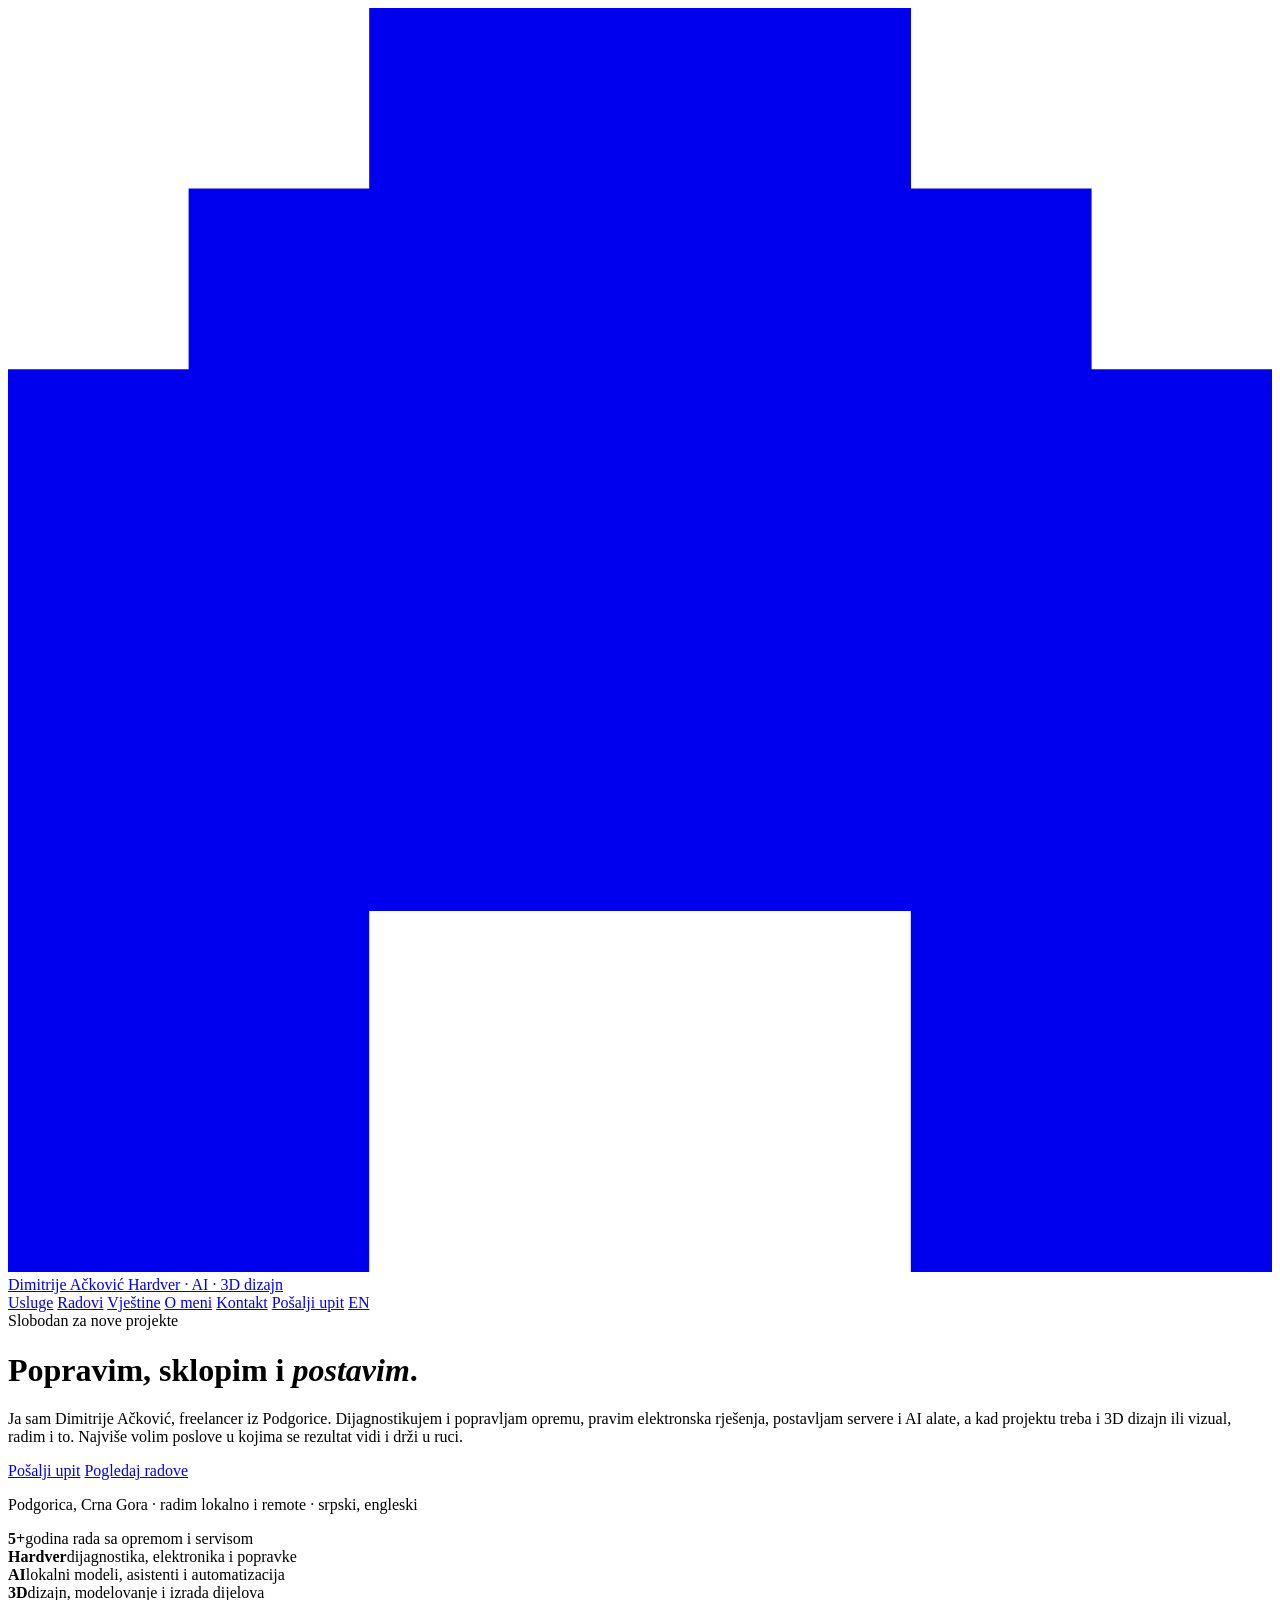
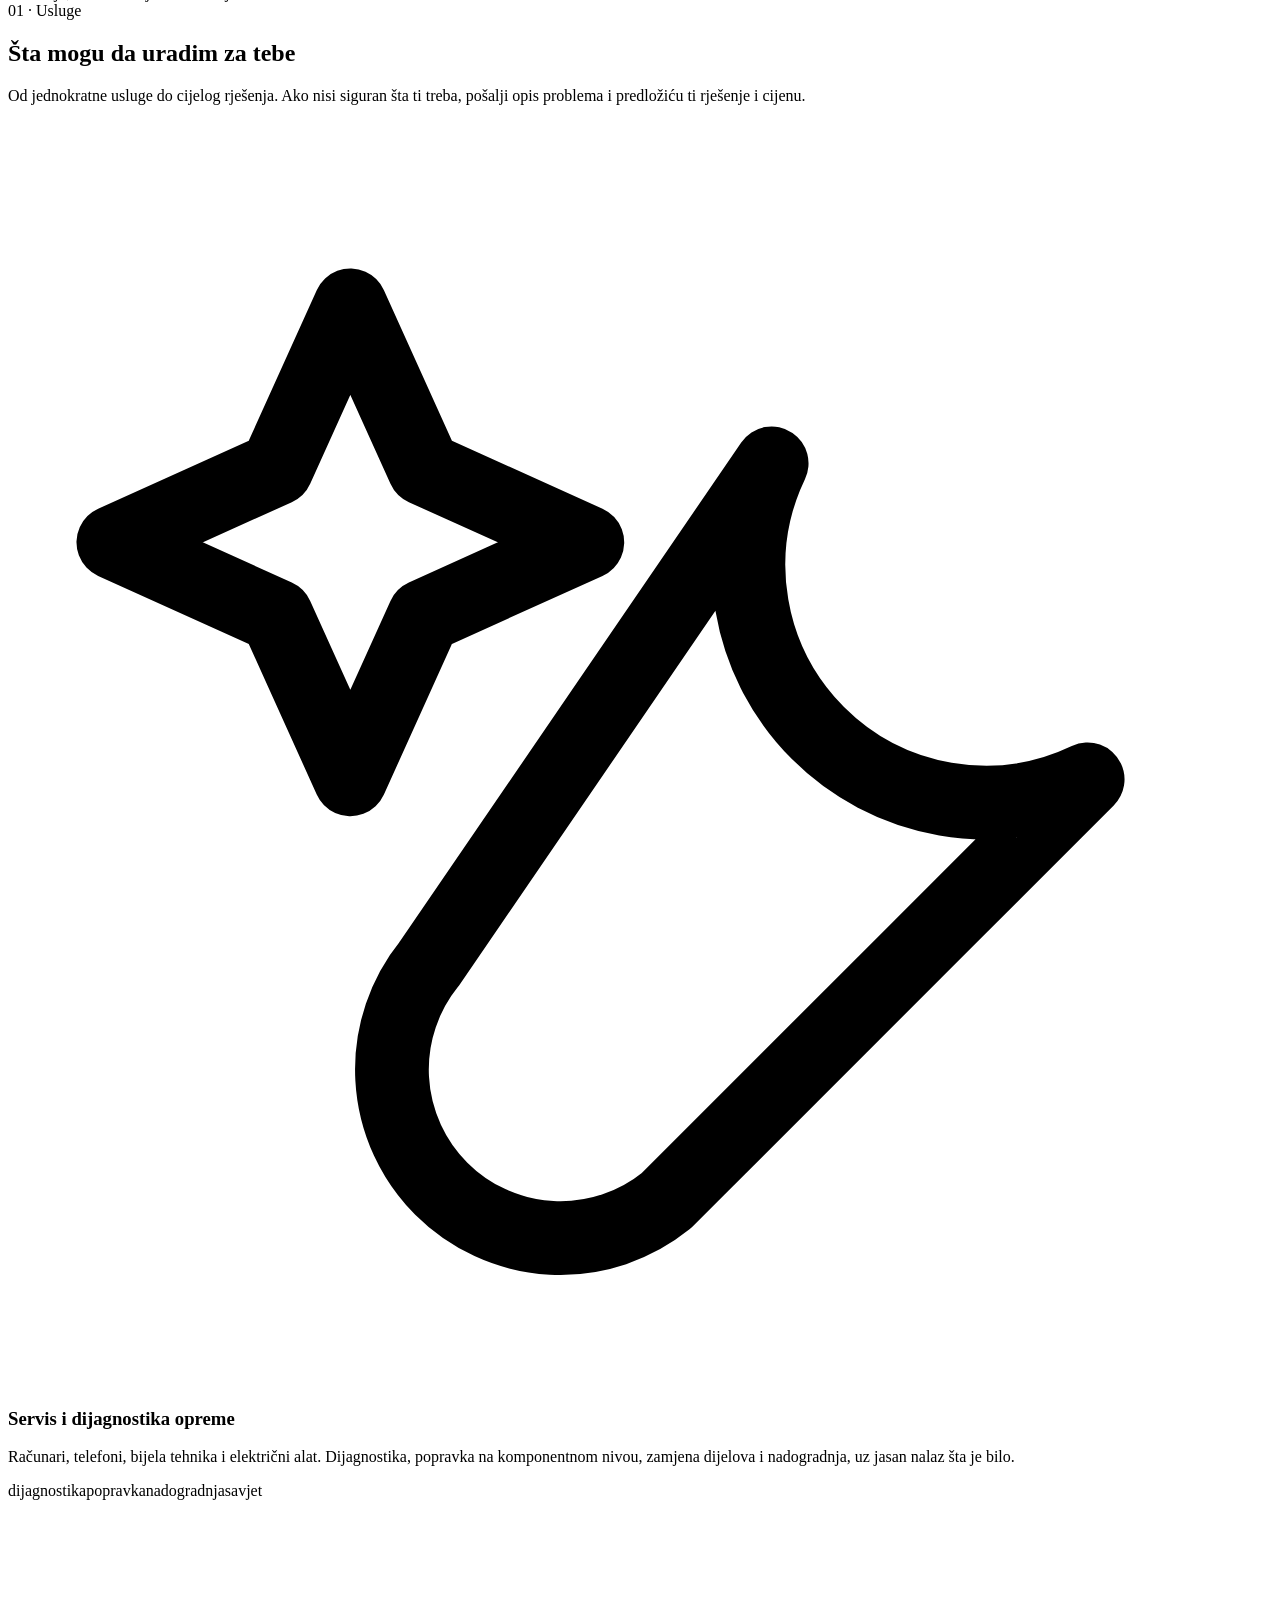
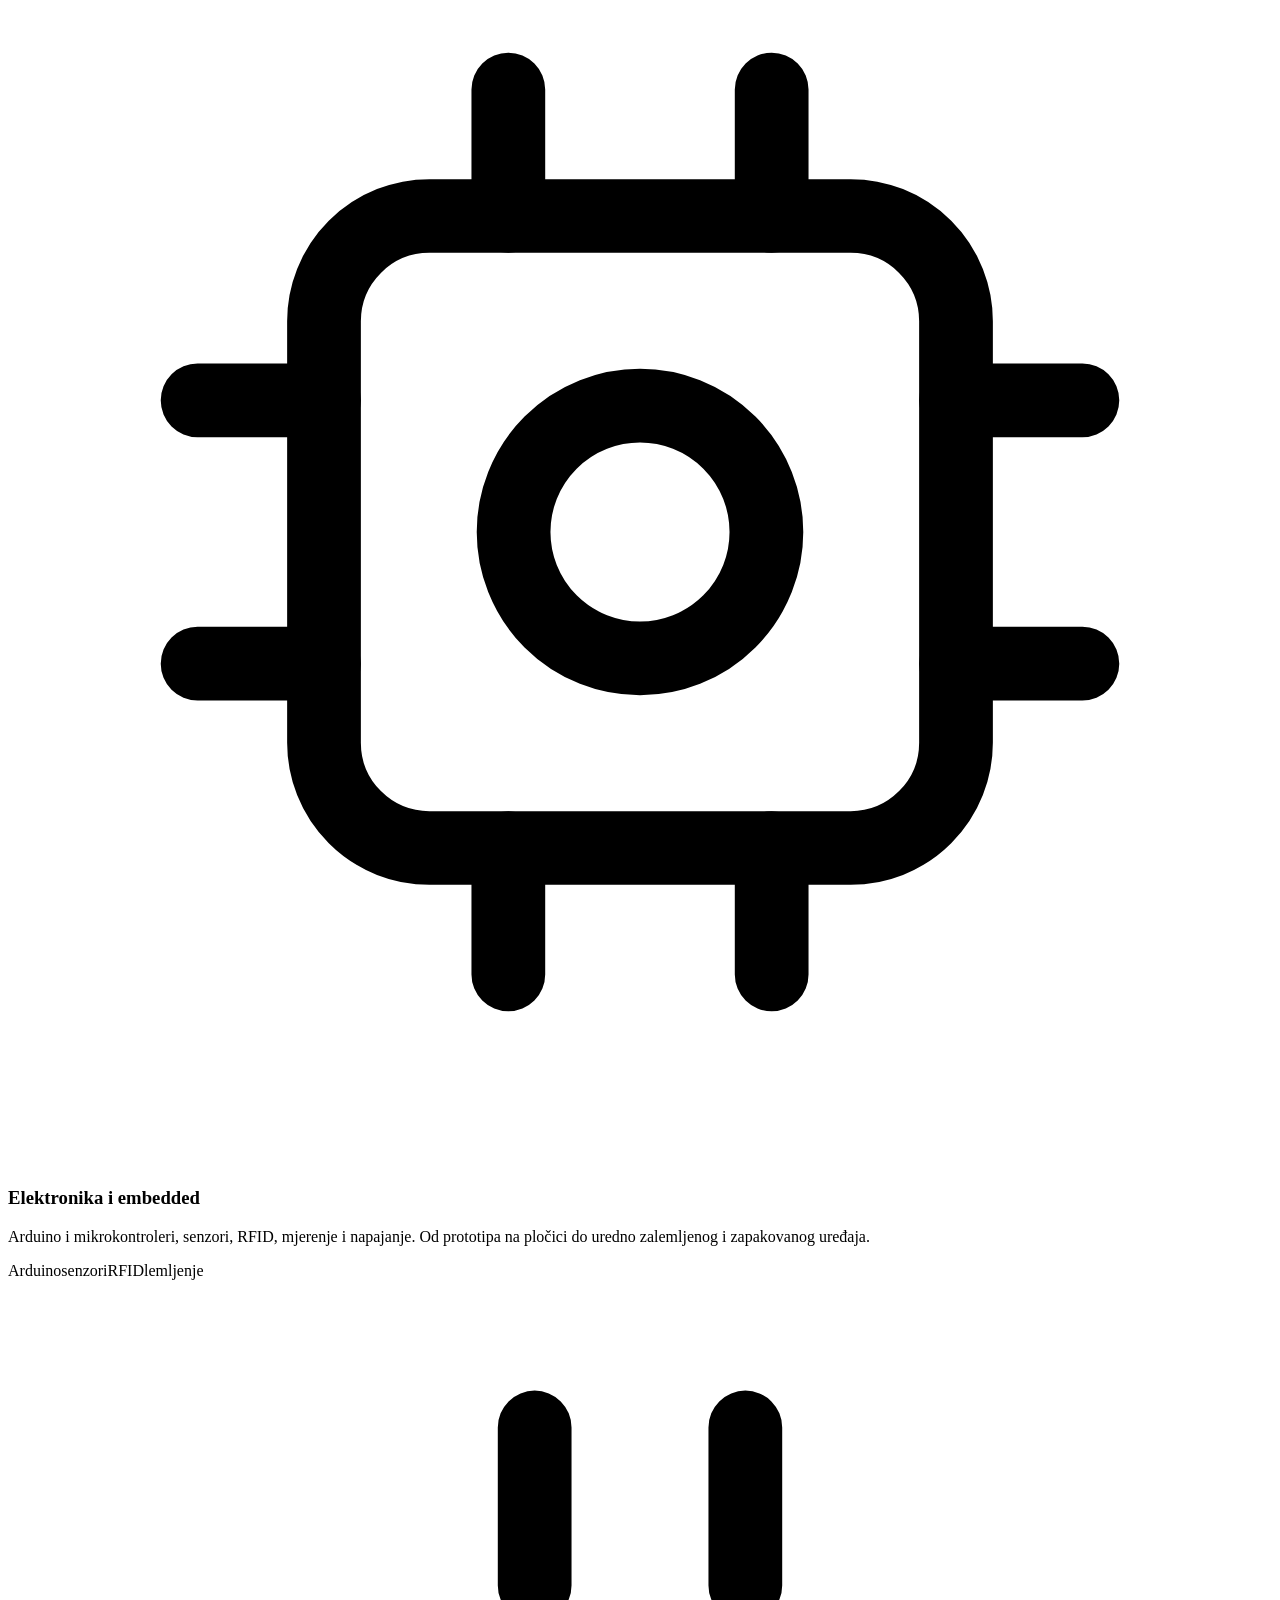
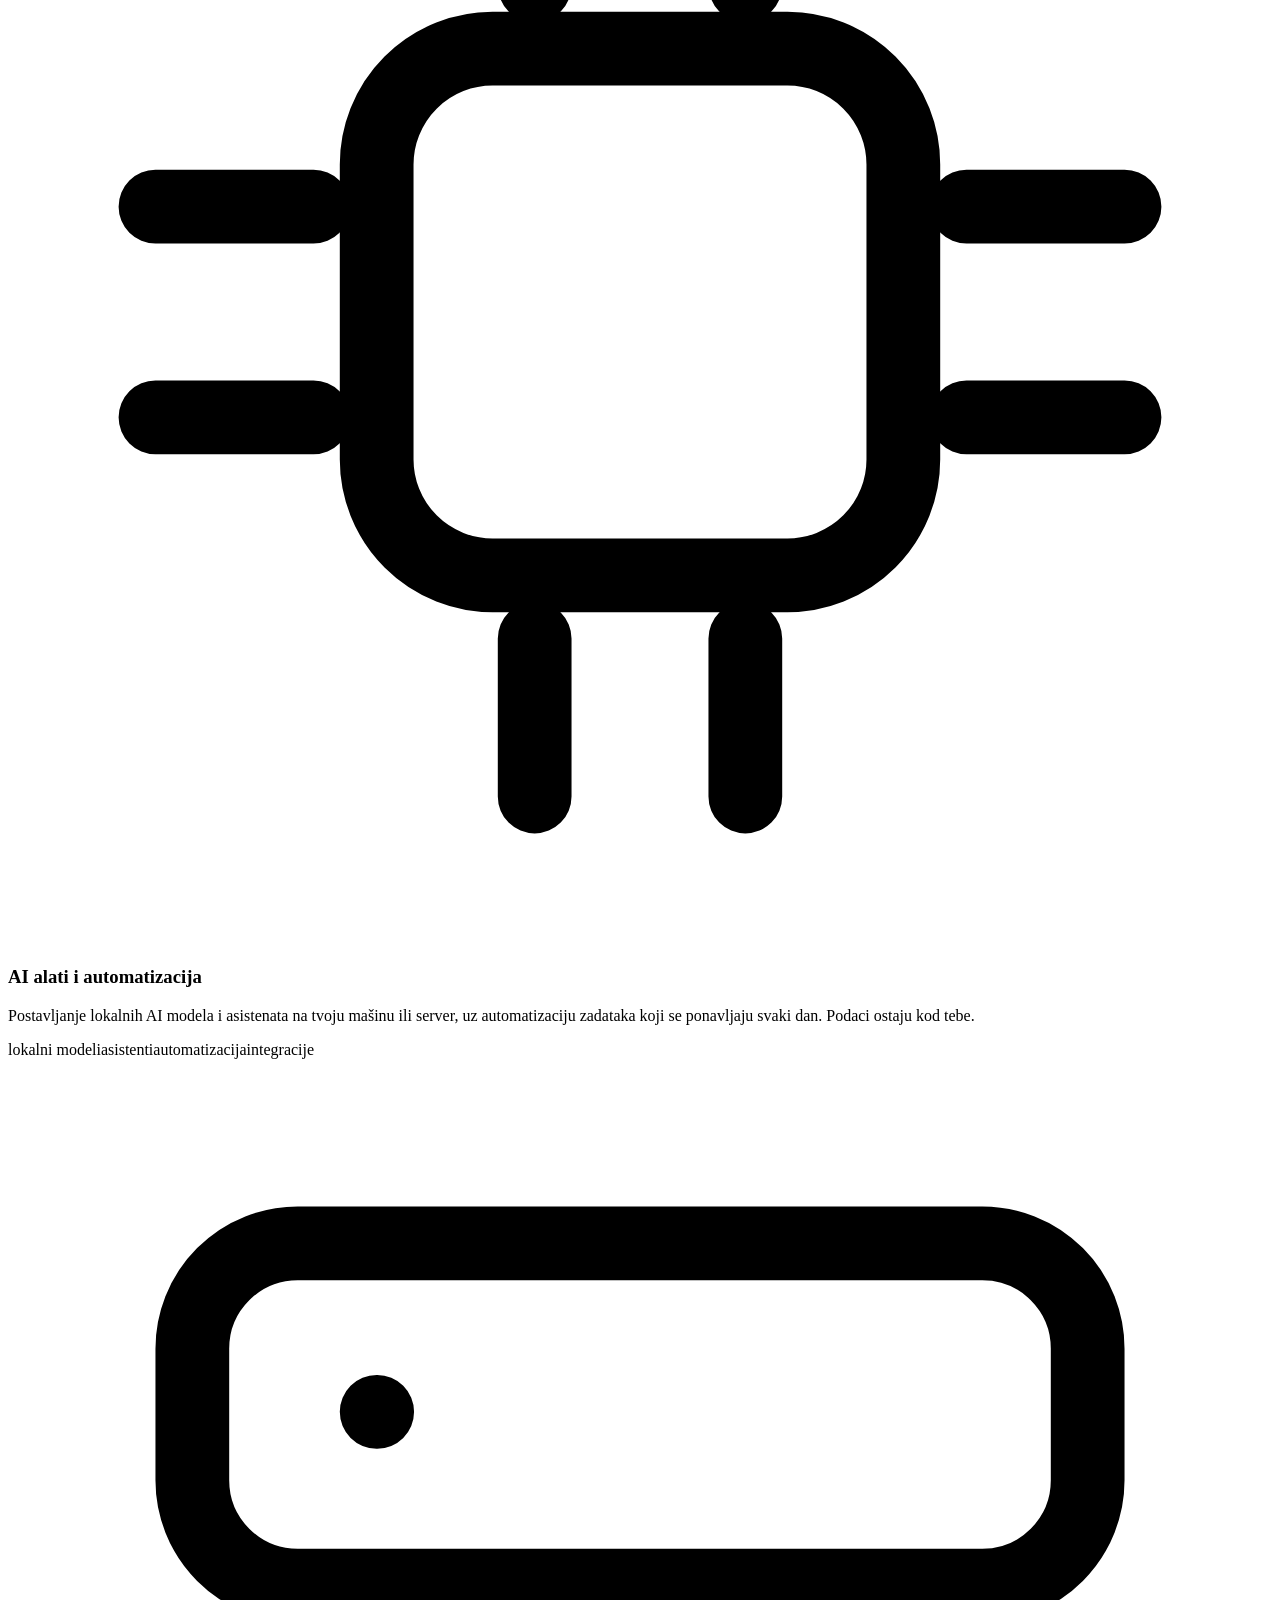
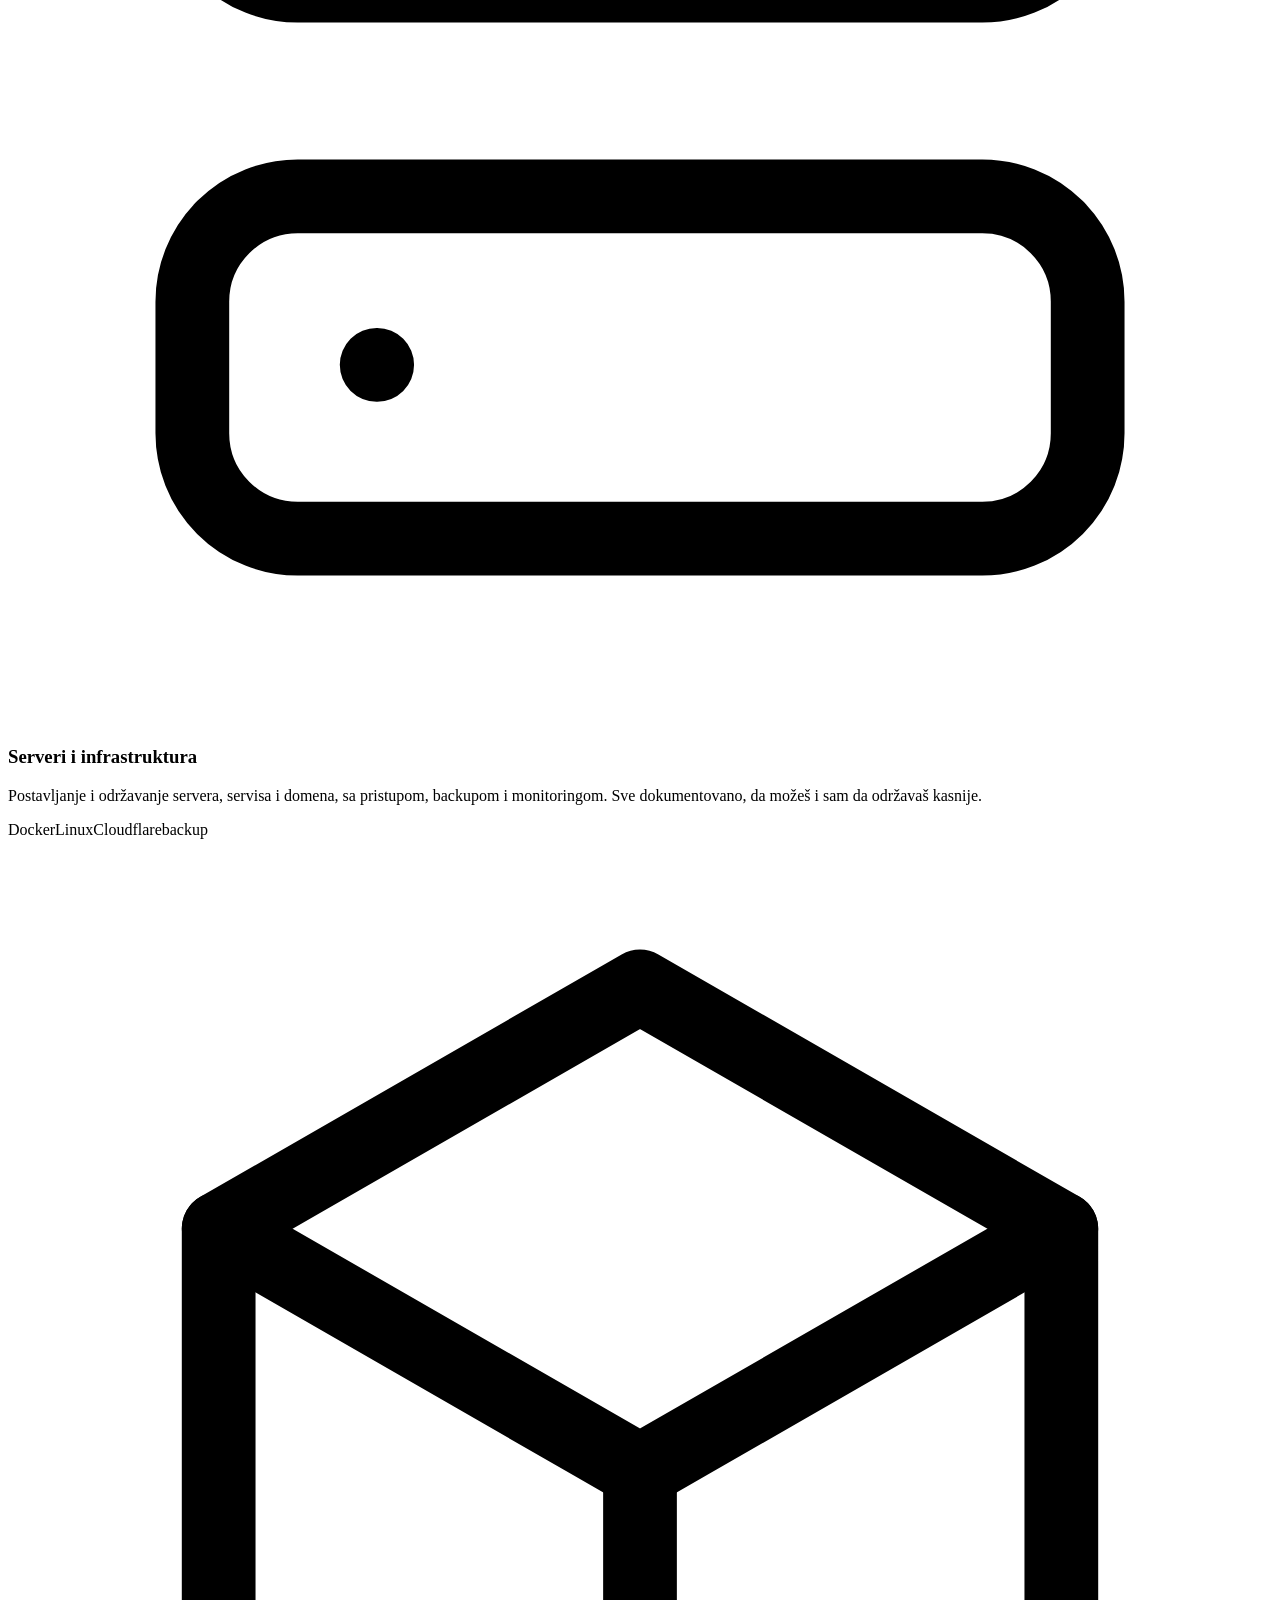
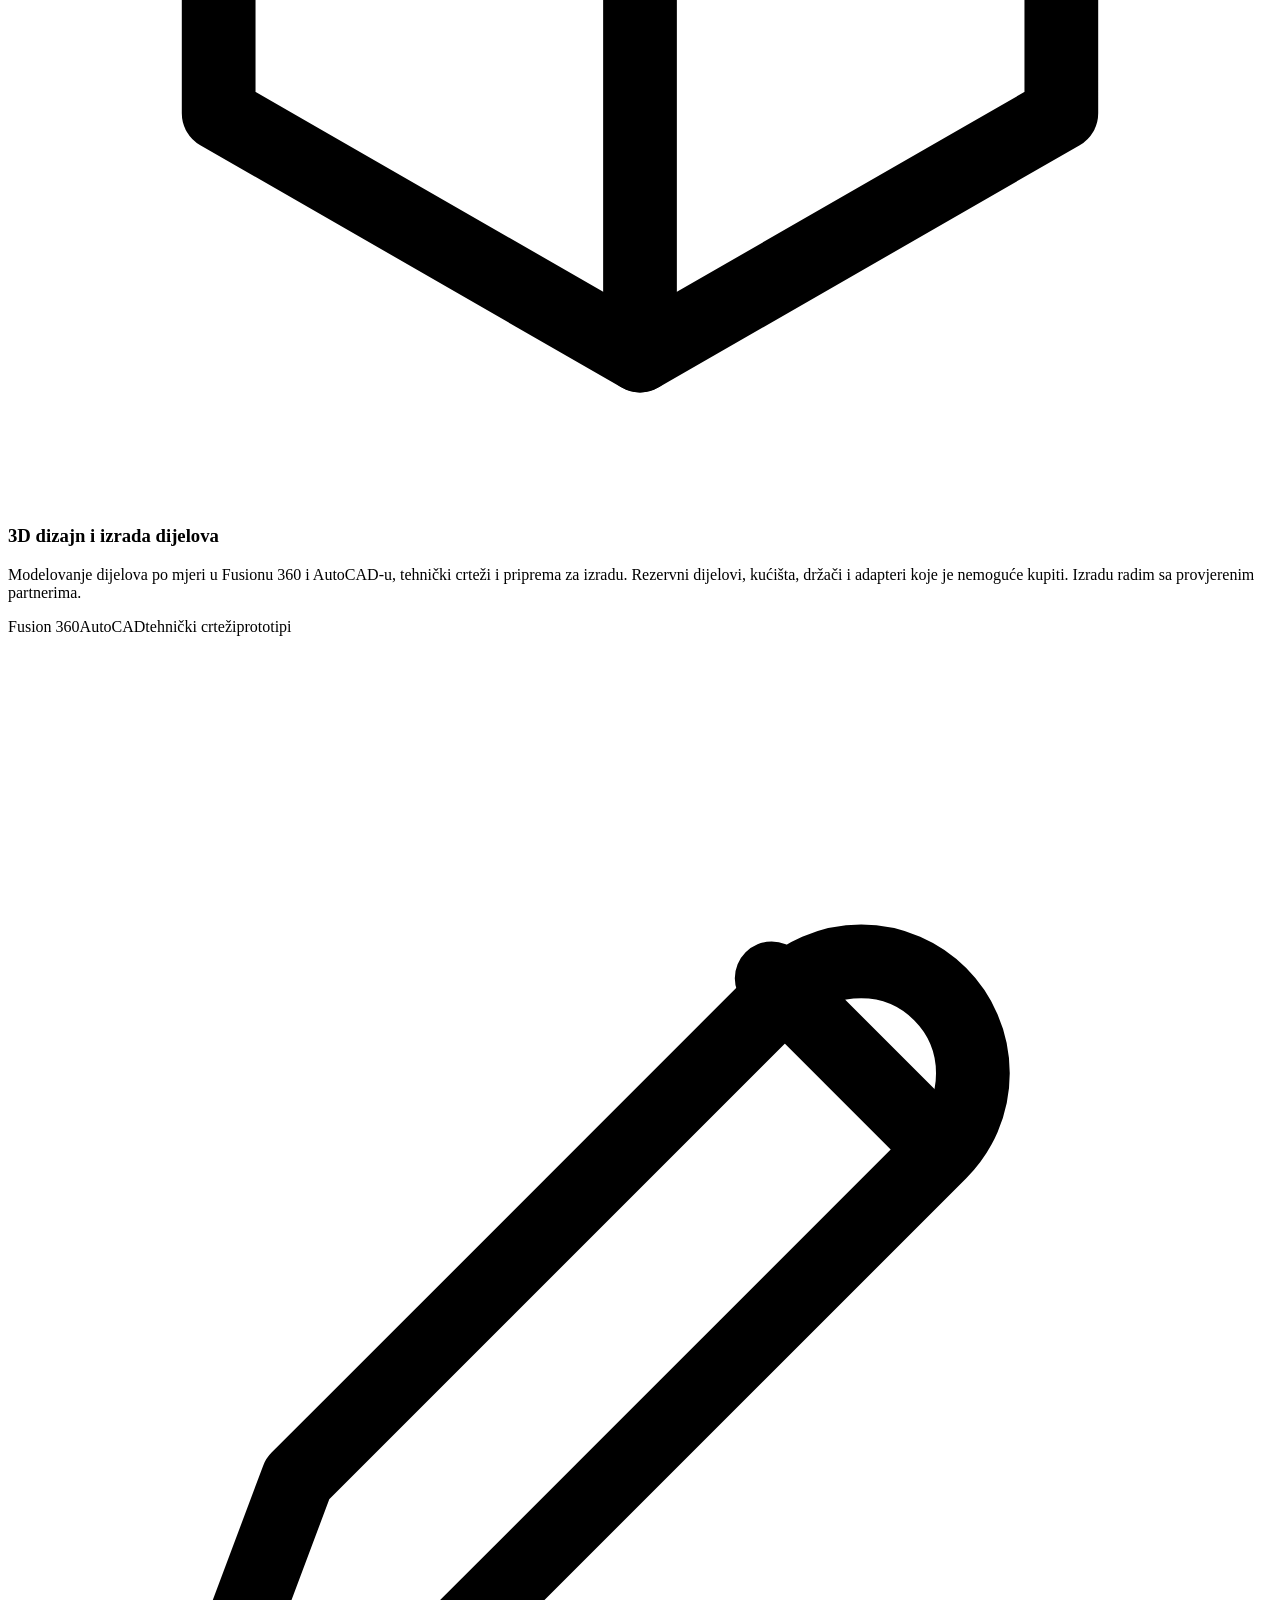
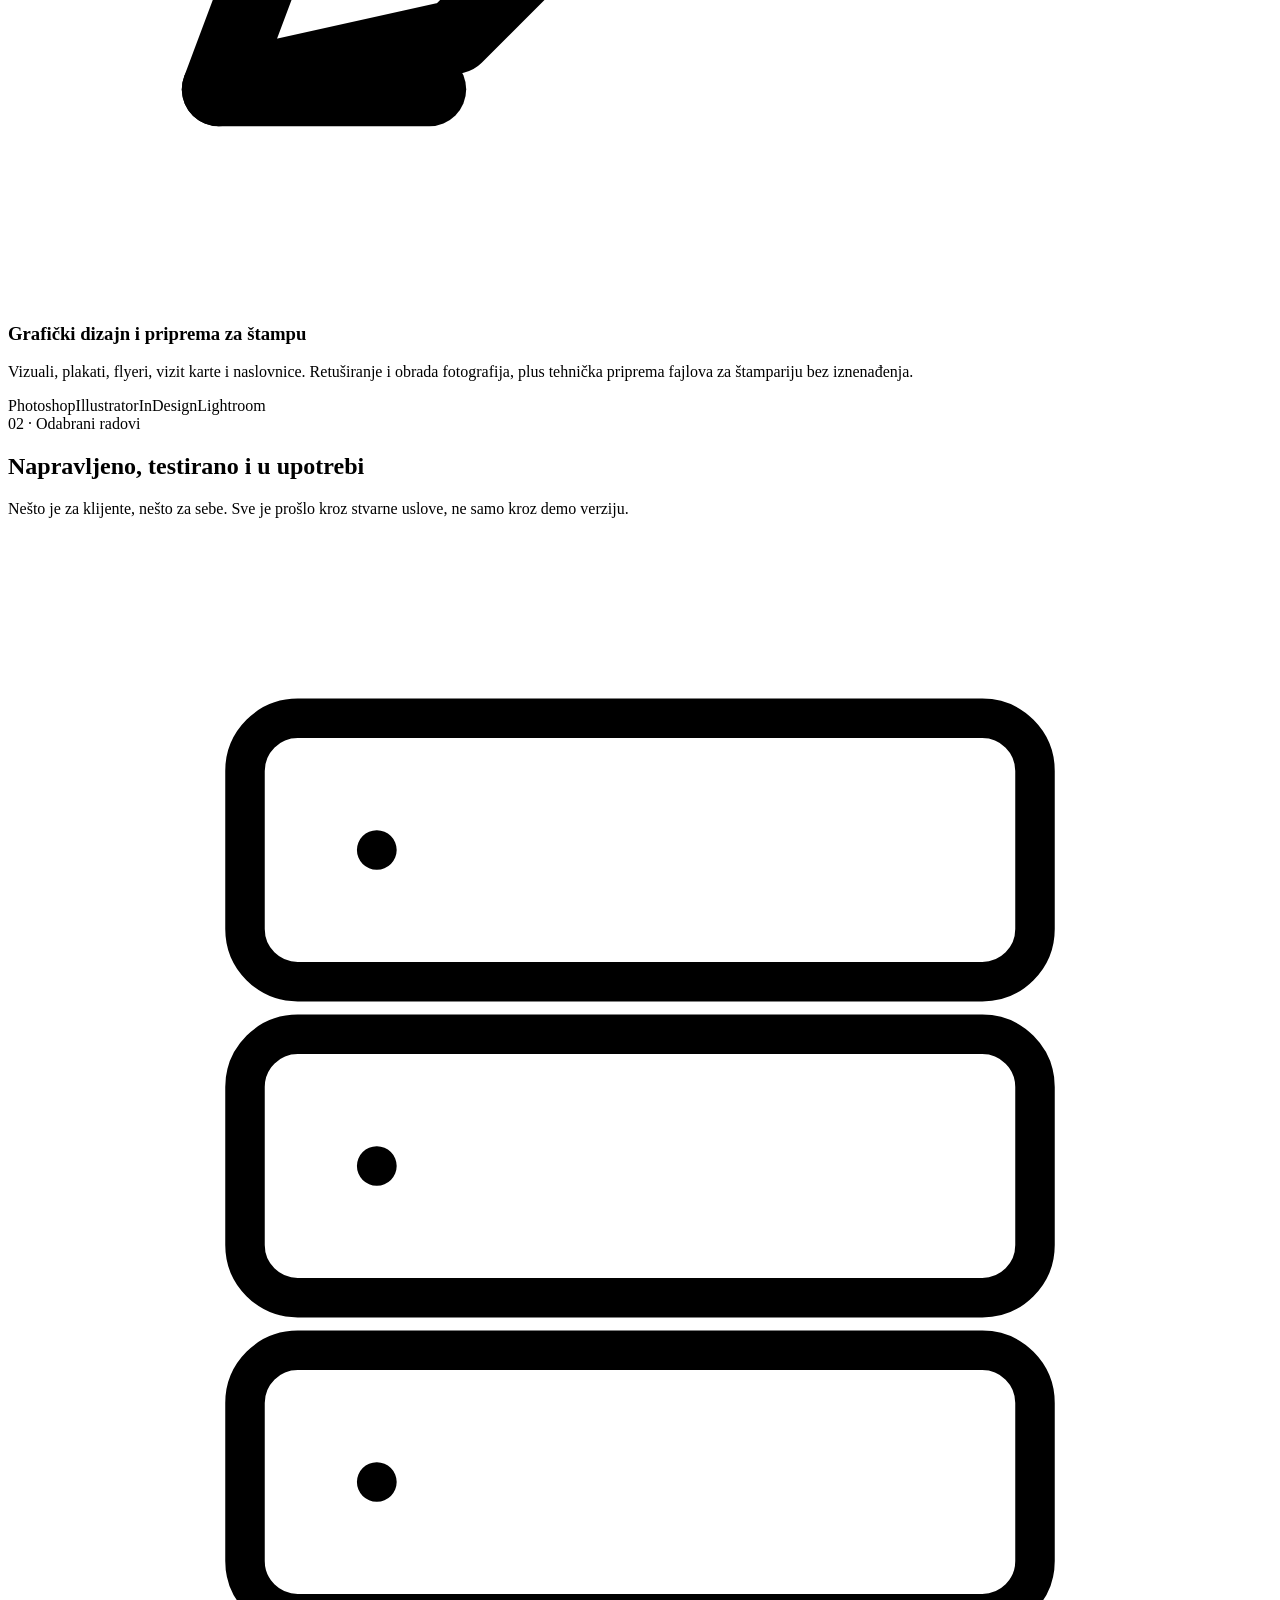
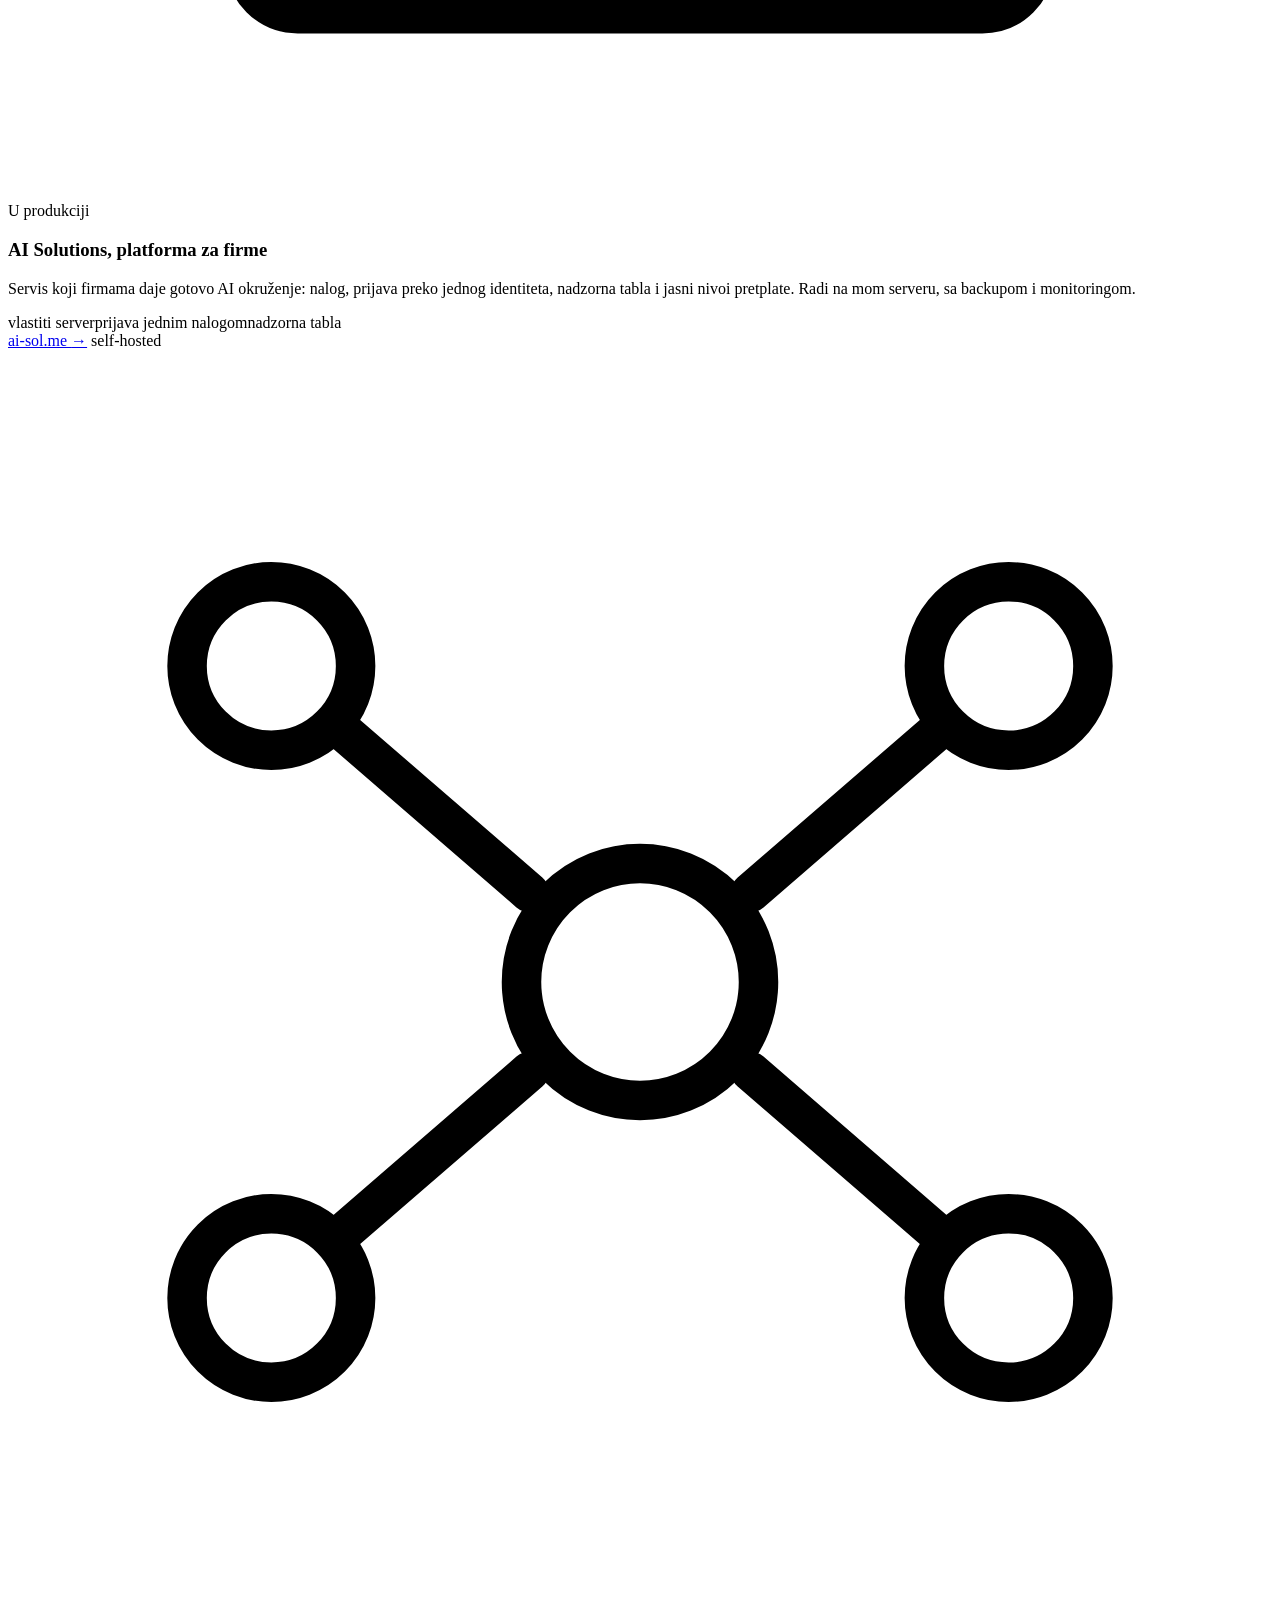
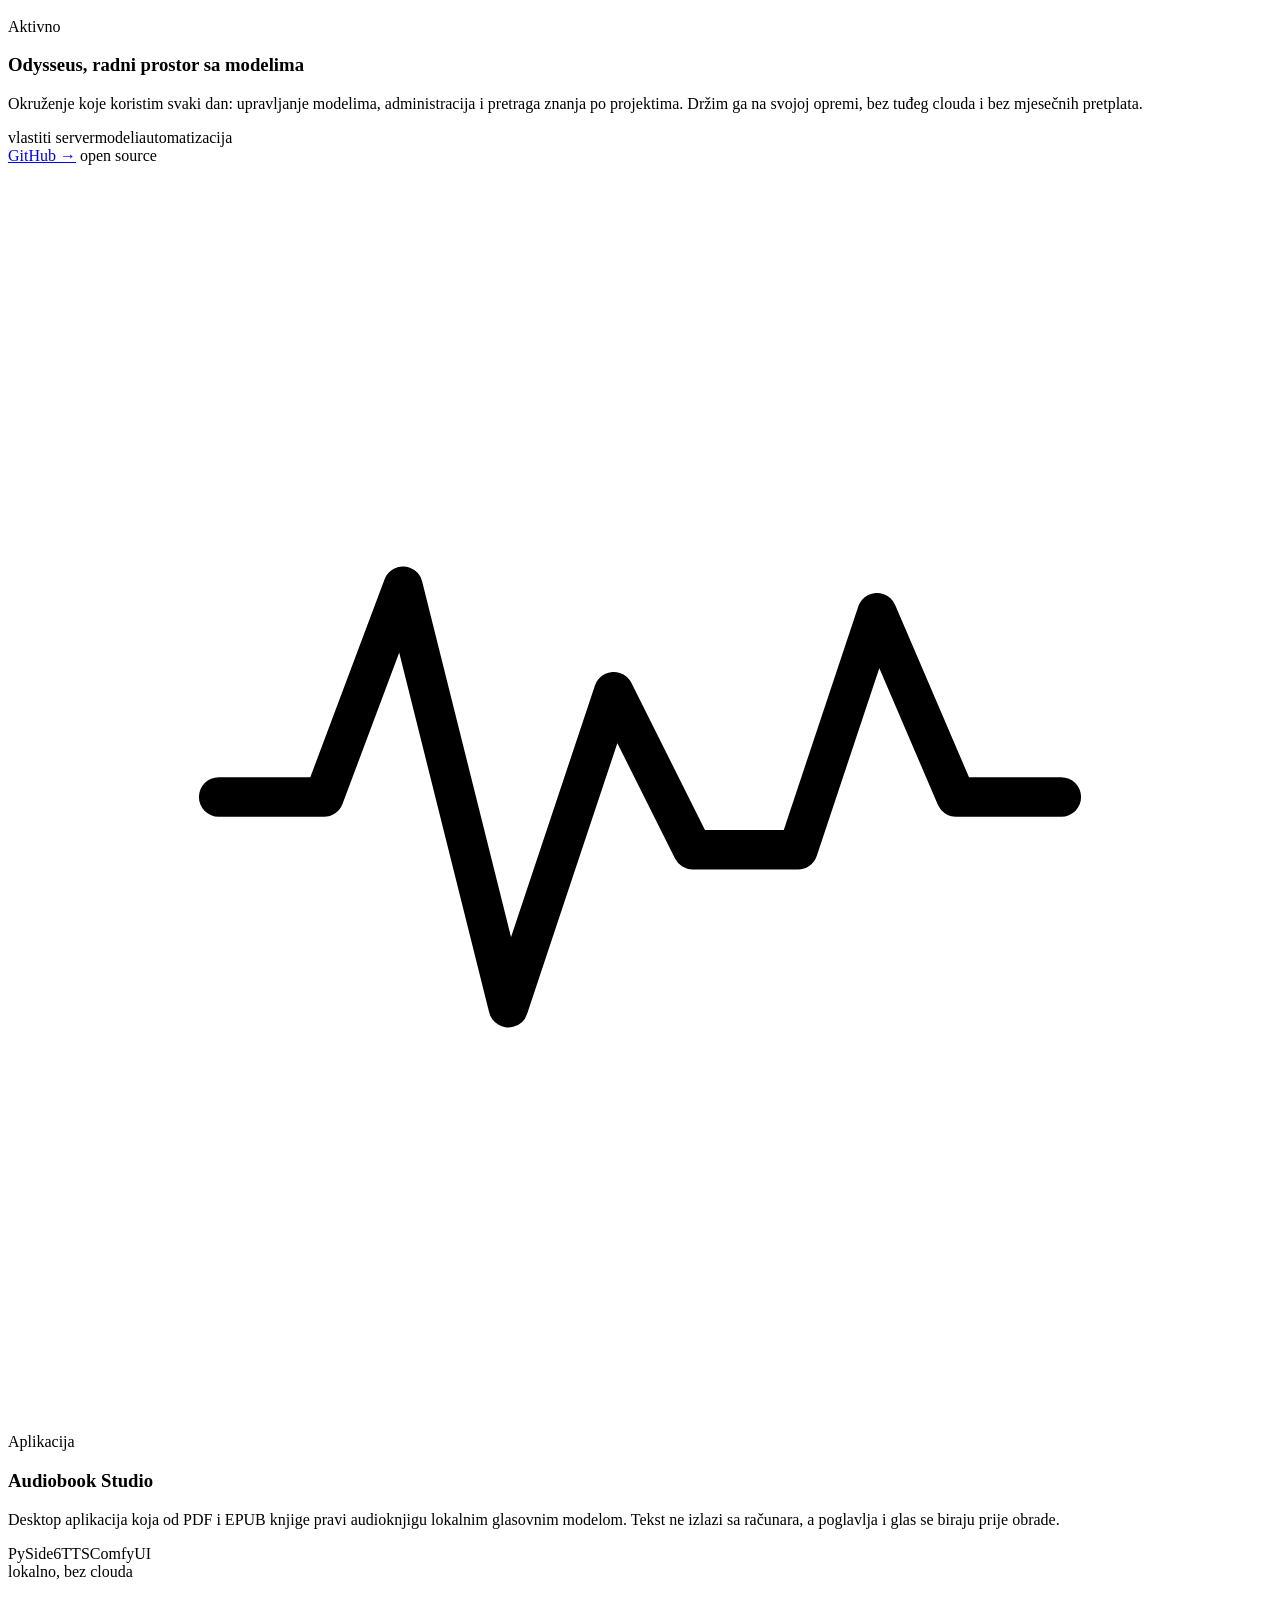
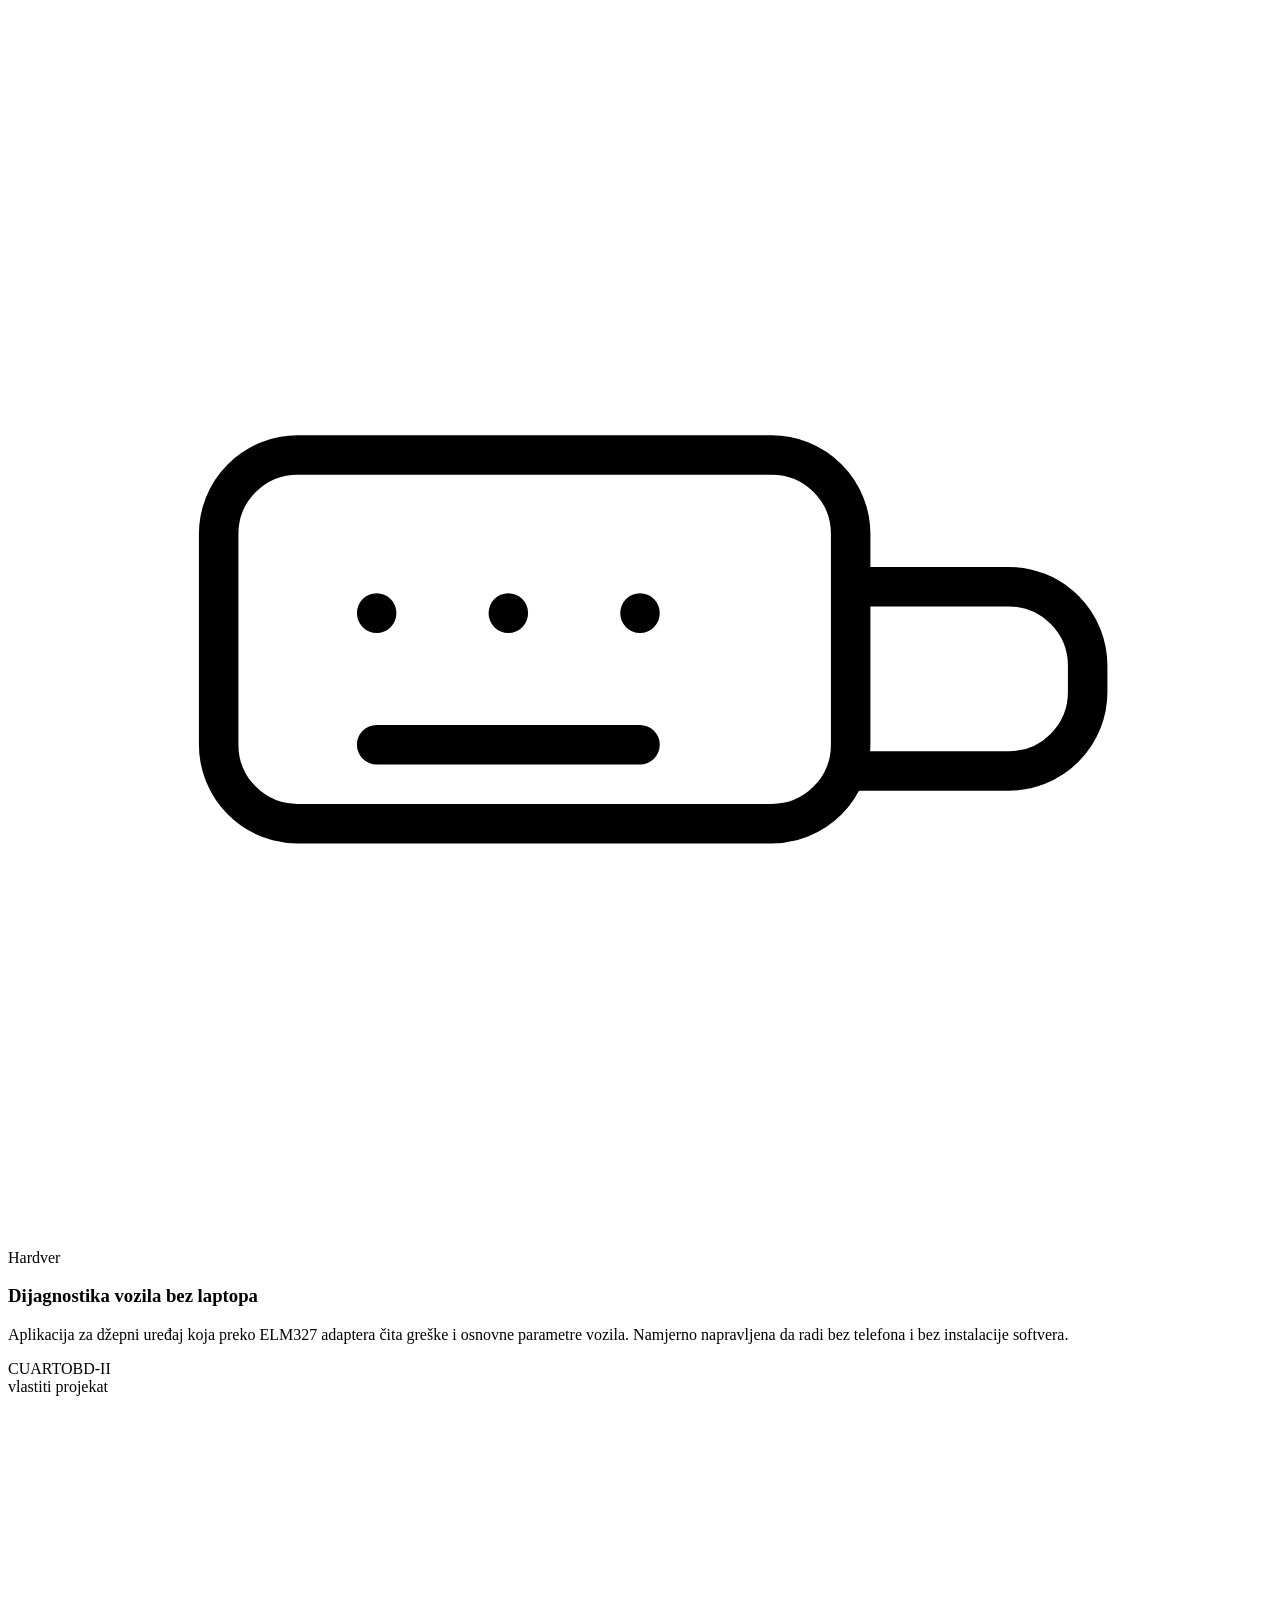
==== commit 1c0ae265: "feat(portfolio): nova tema po Canva dizajnu (navy + zlato), Libre Baskerville, nove OG slike" ====
--- a/public/index.html
+++ b/public/index.html
@@ -6,8 +6,8 @@
 <title>Dimitrije Ačković: hardver, AI alati i tehnička rješenja</title>
 <meta name="description" content="Freelancer iz Podgorice. Servis i dijagnostika opreme, elektronika, AI alati i serveri, uz 3D dizajn i grafički dizajn.">
 <link rel="canonical" href="https://portfolio.ai-sol.me/">
-<meta name="theme-color" content="#faf9f7" media="(prefers-color-scheme:light)">
-<meta name="theme-color" content="#0f0f12" media="(prefers-color-scheme:dark)">
+<meta name="theme-color" content="#f5f2ee" media="(prefers-color-scheme:light)">
+<meta name="theme-color" content="#131427" media="(prefers-color-scheme:dark)">
 <meta name="author" content="Dimitrije Ačković">
 
 <link rel="alternate" hreflang="cnr" href="https://portfolio.ai-sol.me/">
@@ -29,7 +29,7 @@
 <meta property="og:locale:alternate" content="en_US">
 <meta name="twitter:card" content="summary_large_image">
 
-<link rel="preload" href="/static/fonts/instrument-serif.woff2" as="font" type="font/woff2" crossorigin>
+<link rel="preload" href="/static/fonts/lb-400-latin.woff2" as="font" type="font/woff2" crossorigin>
 <link rel="preload" href="/static/fonts/instrument-sans.woff2" as="font" type="font/woff2" crossorigin>
 <link rel="stylesheet" href="/static/css/site.css">
 
@@ -43,13 +43,15 @@
 
 <nav>
   <div class="wrap nav-in">
-    <a class="brand" href="/" aria-label="Dimitrije Ačković, početna">
-      <svg class="brand-mark" viewBox="0 0 254.6 254.63" fill="currentColor" aria-hidden="true">
+    <a class="logo" href="/" aria-label="Dimitrije Ačković, početna">
+      <svg class="logo-mark" viewBox="0 0 254.6 254.63" fill="currentColor" aria-hidden="true">
         <path d="M0 254.63L0 72.75L36.38 72.75L36.38 36.37L72.75 36.37L72.75 0L181.88 0L181.88 36.37L218.26 36.37L218.26 72.75L254.6 72.75L254.6 254.63L181.85 254.63L181.85 181.88L72.75 181.88L72.75 254.63Z"/>
         <path d="M72.75 145.5L181.88 145.5L181.88 72.75L145.51 72.75L145.51 36.37L109.13 36.37L109.13 72.75L72.75 72.75Z"/>
       </svg>
-      <span class="brand-name">Dimitrije Ačković</span>
-      <span class="brand-role">Hardver, AI alati i tehnička rješenja</span>
+      <span class="logo-txt">
+        <span class="logo-l1">Dimitrije Ačković</span>
+        <span class="logo-l2">Hardver · AI · 3D dizajn</span>
+      </span>
     </a>
 
     <label for="nav-toggle" class="nav-burger" role="button" tabindex="0" aria-controls="nav-panel" aria-label="Meni">
@@ -62,6 +64,7 @@
       <a href="#vjestine">Vještine</a>
       <a href="#o-meni">O meni</a>
       <a href="#kontakt">Kontakt</a>
+      <a class="btn btn-gold nav-cta" href="mailto:dimitrije.ackovic18@gmail.com?subject=Upit%20za%20projekat">Pošalji upit</a>
       <a class="lang" href="/en/" hreflang="en" lang="en">EN</a>
     </div>
   </div>
@@ -70,33 +73,32 @@
 <header class="hero">
   <div class="wrap hero-in">
     <span class="eyebrow"><span class="dot"></span>Slobodan za nove projekte</span>
-    <h1>Popravim, sklopim i <span class="hl">postavim</span>.</h1>
+    <h1>Popravim, sklopim i <em>postavim</em>.</h1>
     <p class="lede">
       Ja sam Dimitrije Ačković, freelancer iz Podgorice. Dijagnostikujem i popravljam opremu, pravim
       elektronska rješenja, postavljam servere i AI alate, a kad projektu treba i 3D dizajn ili
       vizual, radim i to. Najviše volim poslove u kojima se rezultat vidi i drži u ruci.
     </p>
     <div class="hero-cta">
-      <a class="btn btn-primary" href="mailto:dimitrije.ackovic18@gmail.com?subject=Upit%20za%20projekat">Pošalji upit</a>
+      <a class="btn btn-gold" href="mailto:dimitrije.ackovic18@gmail.com?subject=Upit%20za%20projekat">Pošalji upit</a>
       <a class="btn" href="#radovi">Pogledaj radove</a>
-      <a class="btn btn-ghost" href="https://github.com/xdimix18" target="_blank" rel="noopener">GitHub ↗</a>
     </div>
     <p class="hero-note">Podgorica, Crna Gora · radim lokalno i remote · srpski, engleski</p>
-
-    <div class="stats">
-      <div><b>5+</b><span>godina rada sa opremom i servisom</span></div>
-      <div><b>Hardver</b><span>dijagnostika, elektronika i popravke</span></div>
-      <div><b>AI</b><span>lokalni modeli, asistenti i automatizacija</span></div>
-      <div><b>3D</b><span>dizajn, modelovanje i izrada dijelova</span></div>
-    </div>
   </div>
 </header>
 
+<div class="pillars">
+  <div class="pillar"><b>5+</b><span>godina rada sa opremom i servisom</span></div>
+  <div class="pillar"><b>Hardver</b><span>dijagnostika, elektronika i popravke</span></div>
+  <div class="pillar"><b>AI</b><span>lokalni modeli, asistenti i automatizacija</span></div>
+  <div class="pillar"><b>3D</b><span>dizajn, modelovanje i izrada dijelova</span></div>
+</div>
+
 <main>
 
-<section id="usluge">
-  <div class="wrap">
-    <div class="sec-label">01, Usluge</div>
+<section id="usluge" class="band band-center">
+  <div class="wrap">
+    <div class="sec-label">01 · Usluge</div>
     <div class="sec-head">
       <h2>Šta mogu da uradim za tebe</h2>
       <p>Od jednokratne usluge do cijelog rješenja. Ako nisi siguran šta ti treba, pošalji opis problema i predložiću ti rješenje i cijenu.</p>
@@ -106,7 +108,7 @@
 
       <article class="svc-card">
         <div class="svc-ico">
-          <svg viewBox="0 0 24 24" fill="none" stroke="currentColor" stroke-width="1.7" stroke-linecap="round" stroke-linejoin="round" aria-hidden="true">
+          <svg viewBox="0 0 24 24" fill="none" stroke="currentColor" stroke-width="1.4" stroke-linecap="round" stroke-linejoin="round" aria-hidden="true">
             <path d="M14.5 6.5a4.5 4.5 0 0 0 6 6l-8 8a3.2 3.2 0 0 1-4.5-4.5z"/><path d="M6.5 3.5l1.4 3.1 3.1 1.4-3.1 1.4-1.4 3.1-1.4-3.1L2 8l3.1-1.4z"/>
           </svg>
         </div>
@@ -117,7 +119,7 @@
 
       <article class="svc-card">
         <div class="svc-ico">
-          <svg viewBox="0 0 24 24" fill="none" stroke="currentColor" stroke-width="1.7" stroke-linecap="round" stroke-linejoin="round" aria-hidden="true">
+          <svg viewBox="0 0 24 24" fill="none" stroke="currentColor" stroke-width="1.4" stroke-linecap="round" stroke-linejoin="round" aria-hidden="true">
             <rect x="6" y="6" width="12" height="12" rx="2"/><path d="M9.5 6V3.6M14.5 6V3.6M9.5 20.4V18M14.5 20.4V18M6 9.5H3.6M6 14.5H3.6M20.4 9.5H18M20.4 14.5H18"/><circle cx="12" cy="12" r="2.4"/>
           </svg>
         </div>
@@ -128,7 +130,7 @@
 
       <article class="svc-card">
         <div class="svc-ico">
-          <svg viewBox="0 0 24 24" fill="none" stroke="currentColor" stroke-width="1.7" stroke-linecap="round" stroke-linejoin="round" aria-hidden="true">
+          <svg viewBox="0 0 24 24" fill="none" stroke="currentColor" stroke-width="1.4" stroke-linecap="round" stroke-linejoin="round" aria-hidden="true">
             <rect x="7" y="7" width="10" height="10" rx="2.2"/><path d="M10 2.8v3M14 2.8v3M10 18.2v3M14 18.2v3M2.8 10h3M2.8 14h3M18.2 10h3M18.2 14h3"/>
           </svg>
         </div>
@@ -139,7 +141,7 @@
 
       <article class="svc-card">
         <div class="svc-ico">
-          <svg viewBox="0 0 24 24" fill="none" stroke="currentColor" stroke-width="1.7" stroke-linecap="round" stroke-linejoin="round" aria-hidden="true">
+          <svg viewBox="0 0 24 24" fill="none" stroke="currentColor" stroke-width="1.4" stroke-linecap="round" stroke-linejoin="round" aria-hidden="true">
             <rect x="3.5" y="3.5" width="17" height="6.5" rx="2"/><rect x="3.5" y="14" width="17" height="6.5" rx="2"/><path d="M7 6.7h.01M7 17.2h.01"/>
           </svg>
         </div>
@@ -149,8 +151,8 @@
       </article>
 
       <article class="svc-card">
-        <div class="svc-ico warm">
-          <svg viewBox="0 0 24 24" fill="none" stroke="currentColor" stroke-width="1.7" stroke-linecap="round" stroke-linejoin="round" aria-hidden="true">
+        <div class="svc-ico">
+          <svg viewBox="0 0 24 24" fill="none" stroke="currentColor" stroke-width="1.4" stroke-linecap="round" stroke-linejoin="round" aria-hidden="true">
             <path d="M12 2.8l8 4.6v9.2l-8 4.6-8-4.6V7.4z"/><path d="M4 7.4l8 4.6 8-4.6"/><path d="M12 12v9.2"/>
           </svg>
         </div>
@@ -160,8 +162,8 @@
       </article>
 
       <article class="svc-card">
-        <div class="svc-ico warm">
-          <svg viewBox="0 0 24 24" fill="none" stroke="currentColor" stroke-width="1.7" stroke-linecap="round" stroke-linejoin="round" aria-hidden="true">
+        <div class="svc-ico">
+          <svg viewBox="0 0 24 24" fill="none" stroke="currentColor" stroke-width="1.4" stroke-linecap="round" stroke-linejoin="round" aria-hidden="true">
             <path d="M4 20l4.5-1 9.2-9.2a2.1 2.1 0 0 0-3-3L5.5 16z"/><path d="M14.5 6.5l3 3"/><path d="M4 20h4"/>
           </svg>
         </div>
@@ -176,7 +178,7 @@
 
 <section id="radovi">
   <div class="wrap">
-    <div class="sec-label">02, Odabrani radovi</div>
+    <div class="sec-label">02 · Odabrani radovi</div>
     <div class="sec-head">
       <h2>Napravljeno, testirano i u upotrebi</h2>
       <p>Nešto je za klijente, nešto za sebe. Sve je prošlo kroz stvarne uslove, ne samo kroz demo verziju.</p>
@@ -186,7 +188,7 @@
 
       <article class="card">
         <div class="art">
-          <svg viewBox="0 0 48 48" fill="none" stroke="currentColor" stroke-width="1.8" stroke-linecap="round" stroke-linejoin="round" aria-hidden="true">
+          <svg viewBox="0 0 48 48" fill="none" stroke="currentColor" stroke-width="1.5" stroke-linecap="round" stroke-linejoin="round" aria-hidden="true">
             <rect x="9" y="7" width="30" height="10" rx="2"/><rect x="9" y="19" width="30" height="10" rx="2"/><rect x="9" y="31" width="30" height="10" rx="2"/><path d="M14 12h.01M14 24h.01M14 36h.01"/>
           </svg>
         </div>
@@ -204,7 +206,7 @@
 
       <article class="card">
         <div class="art">
-          <svg viewBox="0 0 48 48" fill="none" stroke="currentColor" stroke-width="1.8" stroke-linecap="round" stroke-linejoin="round" aria-hidden="true">
+          <svg viewBox="0 0 48 48" fill="none" stroke="currentColor" stroke-width="1.5" stroke-linecap="round" stroke-linejoin="round" aria-hidden="true">
             <circle cx="24" cy="24" r="4.5"/><circle cx="10" cy="12" r="3.2"/><circle cx="38" cy="12" r="3.2"/><circle cx="10" cy="36" r="3.2"/><circle cx="38" cy="36" r="3.2"/><path d="M12.4 14.2l7.4 6.4M35.6 14.2l-7.4 6.4M12.4 33.8l7.4-6.4M35.6 33.8l-7.4-6.4"/>
           </svg>
         </div>
@@ -222,7 +224,7 @@
 
       <article class="card">
         <div class="art">
-          <svg viewBox="0 0 48 48" fill="none" stroke="currentColor" stroke-width="1.8" stroke-linecap="round" stroke-linejoin="round" aria-hidden="true">
+          <svg viewBox="0 0 48 48" fill="none" stroke="currentColor" stroke-width="1.5" stroke-linecap="round" stroke-linejoin="round" aria-hidden="true">
             <path d="M8 24h4l3-8 4 16 4-12 3 6h4l3-9 3 7h4"/>
           </svg>
         </div>
@@ -237,7 +239,7 @@
 
       <article class="card">
         <div class="art">
-          <svg viewBox="0 0 48 48" fill="none" stroke="currentColor" stroke-width="1.8" stroke-linecap="round" stroke-linejoin="round" aria-hidden="true">
+          <svg viewBox="0 0 48 48" fill="none" stroke="currentColor" stroke-width="1.5" stroke-linecap="round" stroke-linejoin="round" aria-hidden="true">
             <rect x="8" y="18" width="24" height="14" rx="3"/><path d="M32 23h6a3 3 0 0 1 3 3v1a3 3 0 0 1-3 3h-6"/><path d="M14 24v.01M19 24v.01M24 24v.01M14 29h10"/>
           </svg>
         </div>
@@ -252,7 +254,7 @@
 
       <article class="card">
         <div class="art">
-          <svg viewBox="0 0 48 48" fill="none" stroke="currentColor" stroke-width="1.8" stroke-linecap="round" stroke-linejoin="round" aria-hidden="true">
+          <svg viewBox="0 0 48 48" fill="none" stroke="currentColor" stroke-width="1.5" stroke-linecap="round" stroke-linejoin="round" aria-hidden="true">
             <rect x="13" y="12" width="22" height="26" rx="3"/><path d="M19 12V9h10v3"/><path d="M13 21h22"/><path d="M5 19a6 6 0 0 1 6-6M5 26a13 13 0 0 1 13-13"/>
           </svg>
         </div>
@@ -267,7 +269,7 @@
 
       <article class="card">
         <div class="art">
-          <svg viewBox="0 0 48 48" fill="none" stroke="currentColor" stroke-width="1.8" stroke-linecap="round" stroke-linejoin="round" aria-hidden="true">
+          <svg viewBox="0 0 48 48" fill="none" stroke="currentColor" stroke-width="1.5" stroke-linecap="round" stroke-linejoin="round" aria-hidden="true">
             <rect x="9" y="9" width="30" height="9" rx="2"/><rect x="9" y="21" width="30" height="9" rx="2"/><rect x="9" y="33" width="30" height="9" rx="2"/><path d="M14 13.5h.01M14 25.5h.01M14 37.5h.01"/>
           </svg>
         </div>
@@ -282,7 +284,7 @@
 
       <article class="card">
         <div class="art">
-          <svg viewBox="0 0 48 48" fill="none" stroke="currentColor" stroke-width="1.8" stroke-linecap="round" stroke-linejoin="round" aria-hidden="true">
+          <svg viewBox="0 0 48 48" fill="none" stroke="currentColor" stroke-width="1.5" stroke-linecap="round" stroke-linejoin="round" aria-hidden="true">
             <path d="M6 14h11l3.5 4H42v20a2 2 0 0 1-2 2H8a2 2 0 0 1-2-2z"/><path d="M24 30l4 4 7-8"/>
           </svg>
         </div>
@@ -296,8 +298,8 @@
       </article>
 
       <article class="card">
-        <div class="art warm">
-          <svg viewBox="0 0 48 48" fill="none" stroke="currentColor" stroke-width="1.8" stroke-linecap="round" stroke-linejoin="round" aria-hidden="true">
+        <div class="art">
+          <svg viewBox="0 0 48 48" fill="none" stroke="currentColor" stroke-width="1.5" stroke-linecap="round" stroke-linejoin="round" aria-hidden="true">
             <rect x="9" y="7" width="30" height="34" rx="3"/><circle cx="19" cy="19" r="5"/><circle cx="30" cy="32" r="3.4"/><path d="M9 29h30"/>
           </svg>
         </div>
@@ -311,23 +313,23 @@
       </article>
 
       <article class="card">
-        <div class="art warm">
-          <svg viewBox="0 0 48 48" fill="none" stroke="currentColor" stroke-width="1.8" stroke-linecap="round" stroke-linejoin="round" aria-hidden="true">
-            <path d="M24 6l16 9v18l-16 9-16-9V15z"/><path d="M8 15l16 9 16-9M24 24v18"/><path d="M16 10.5l16 9"/>
-          </svg>
-        </div>
-        <div class="card-body">
-          <div class="card-top"><span class="badge warm">3D dizajn</span></div>
+        <div class="art">
+          <svg viewBox="0 0 48 48" fill="none" stroke="currentColor" stroke-width="1.5" stroke-linecap="round" stroke-linejoin="round" aria-hidden="true">
+            <path d="M24 6l14 8v20l-14 8-14-8V14z"/><path d="M10 14l14 8 14-8"/><path d="M24 22v20"/><path d="M18 34h12"/>
+          </svg>
+        </div>
+        <div class="card-body">
+          <div class="card-top"><span class="badge warm">3D dizajn i izrada</span></div>
           <h3>Dijelovi modelovani po mjeri</h3>
-          <p class="tag">Kad originalni dio ne postoji ili se ne isplati naručivati, modelujem ga: kućišta, držači, adapteri, poklopci i sitni mehanizmi. Mjerenje uzorka, 3D model, pa izrada preko partnera.</p>
-          <div class="stack"><span class="chip">Fusion 360</span><span class="chip">AutoCAD</span><span class="chip">mjerenje uzorka</span></div>
-          <div class="card-foot"><span class="card-note">servisna praksa</span></div>
-        </div>
-      </article>
-
-      <article class="card">
-        <div class="art warm">
-          <svg viewBox="0 0 48 48" fill="none" stroke="currentColor" stroke-width="1.8" stroke-linecap="round" stroke-linejoin="round" aria-hidden="true">
+          <p class="tag">Rezervni dijelovi, držači i adapteri kojih nema u prodaji: mjerenje originala, CAD model i izrada kod partnera. Rješenje za opremu koja bi inače završila kao otpad.</p>
+          <div class="stack"><span class="chip">Fusion 360</span><span class="chip">tehnički crteži</span><span class="chip">prototipi</span></div>
+          <div class="card-foot"><span class="card-note">za klijente i sebe</span></div>
+        </div>
+      </article>
+
+      <article class="card">
+        <div class="art">
+          <svg viewBox="0 0 48 48" fill="none" stroke="currentColor" stroke-width="1.5" stroke-linecap="round" stroke-linejoin="round" aria-hidden="true">
             <rect x="11" y="7" width="26" height="34" rx="2.5"/><circle cx="19" cy="16" r="3"/><path d="M26 13.5h7M26 18.5h5"/><path d="M16 26h16M16 31h16M16 36h9"/>
           </svg>
         </div>
@@ -346,7 +348,7 @@
 
 <section id="kako-radim">
   <div class="wrap">
-    <div class="sec-label">03, Kako radim</div>
+    <div class="sec-label">03 · Kako radim</div>
     <div class="sec-head">
       <h2>Četiri pravila koja se ne mijenjaju</h2>
       <p>Ovo je ono što klijenti i poslodavci najčešće primijete kod mene, i ono po čemu se razlikujem.</p>
@@ -374,7 +376,7 @@
 
 <section id="vjestine">
   <div class="wrap">
-    <div class="sec-label">04, Vještine</div>
+    <div class="sec-label">04 · Vještine</div>
     <div class="sec-head">
       <h2>Čime radim</h2>
       <p>Alati koje stvarno koristim, ne samo one koje sam vidio u kursu.</p>
@@ -440,7 +442,7 @@
 
 <section id="o-meni">
   <div class="wrap">
-    <div class="sec-label">05, O meni</div>
+    <div class="sec-label">05 · O meni</div>
     <div class="about">
       <div>
         <p>
@@ -476,24 +478,24 @@
 
 <section id="iskustvo">
   <div class="wrap">
-    <div class="sec-label">06, Iskustvo</div>
+    <div class="sec-label">06 · Iskustvo</div>
     <div class="sec-head">
       <h2>Gdje sam radio</h2>
     </div>
 
     <div class="tl">
       <div class="tl-item">
-        <div class="when">2025, danas</div>
+        <div class="when">2025 · danas</div>
         <h3>Tehnoplus, terenski serviser</h3>
         <p>Dijagnostika i popravka opreme kod klijenata, instalacije, održavanje i zamjena dijelova. Rad na terenu nauči te da rješenje mora da radi iz prvog izlaska.</p>
       </div>
       <div class="tl-item">
-        <div class="when">2024, 2025</div>
+        <div class="when">2024 · 2025</div>
         <h3>Okov, serviser</h3>
         <p>Prijem i dijagnostika uređaja, popravka na komponentnom nivou, garancije i komunikacija sa kupcima. Tu se najviše iskristalisao pristup: prvo nalaz, pa popravka.</p>
       </div>
       <div class="tl-item">
-        <div class="when">2023, 2024</div>
+        <div class="when">2023 · 2024</div>
         <h3>Hard Rock Cafe, konobar</h3>
         <p>Rad sa ljudima, timski rad i smjene pod pritiskom. Iskustvo koje je najviše pomoglo u komunikaciji sa klijentima kasnije.</p>
       </div>
@@ -522,7 +524,7 @@
         </p>
       </div>
       <div class="contact-links">
-        <a class="btn btn-primary" href="mailto:dimitrije.ackovic18@gmail.com?subject=Upit%20za%20projekat">dimitrije.ackovic18@gmail.com</a>
+        <a class="btn btn-gold" href="mailto:dimitrije.ackovic18@gmail.com?subject=Upit%20za%20projekat">dimitrije.ackovic18@gmail.com</a>
         <a class="btn" href="https://github.com/xdimix18" target="_blank" rel="noopener">GitHub ↗</a>
       </div>
       <span class="contact-aside">Za muziku i nastupe: @dimoza_</span>
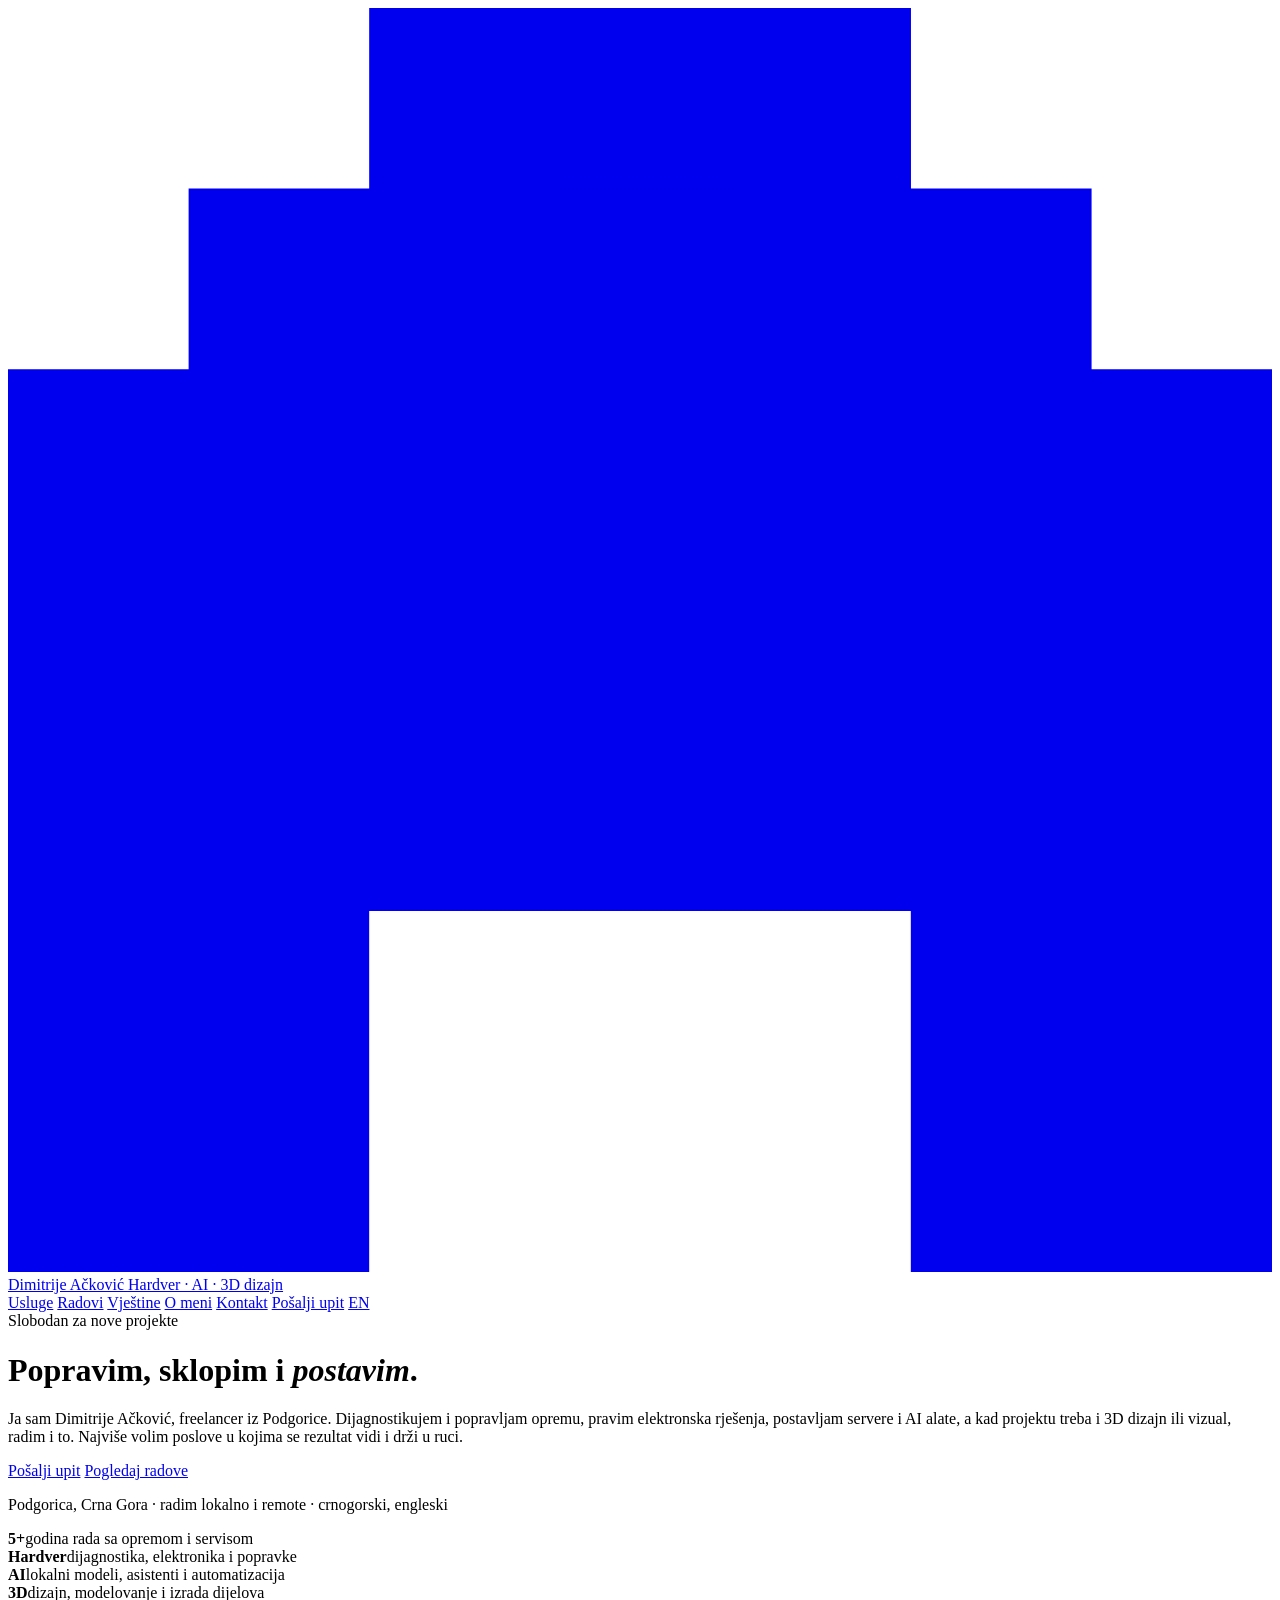
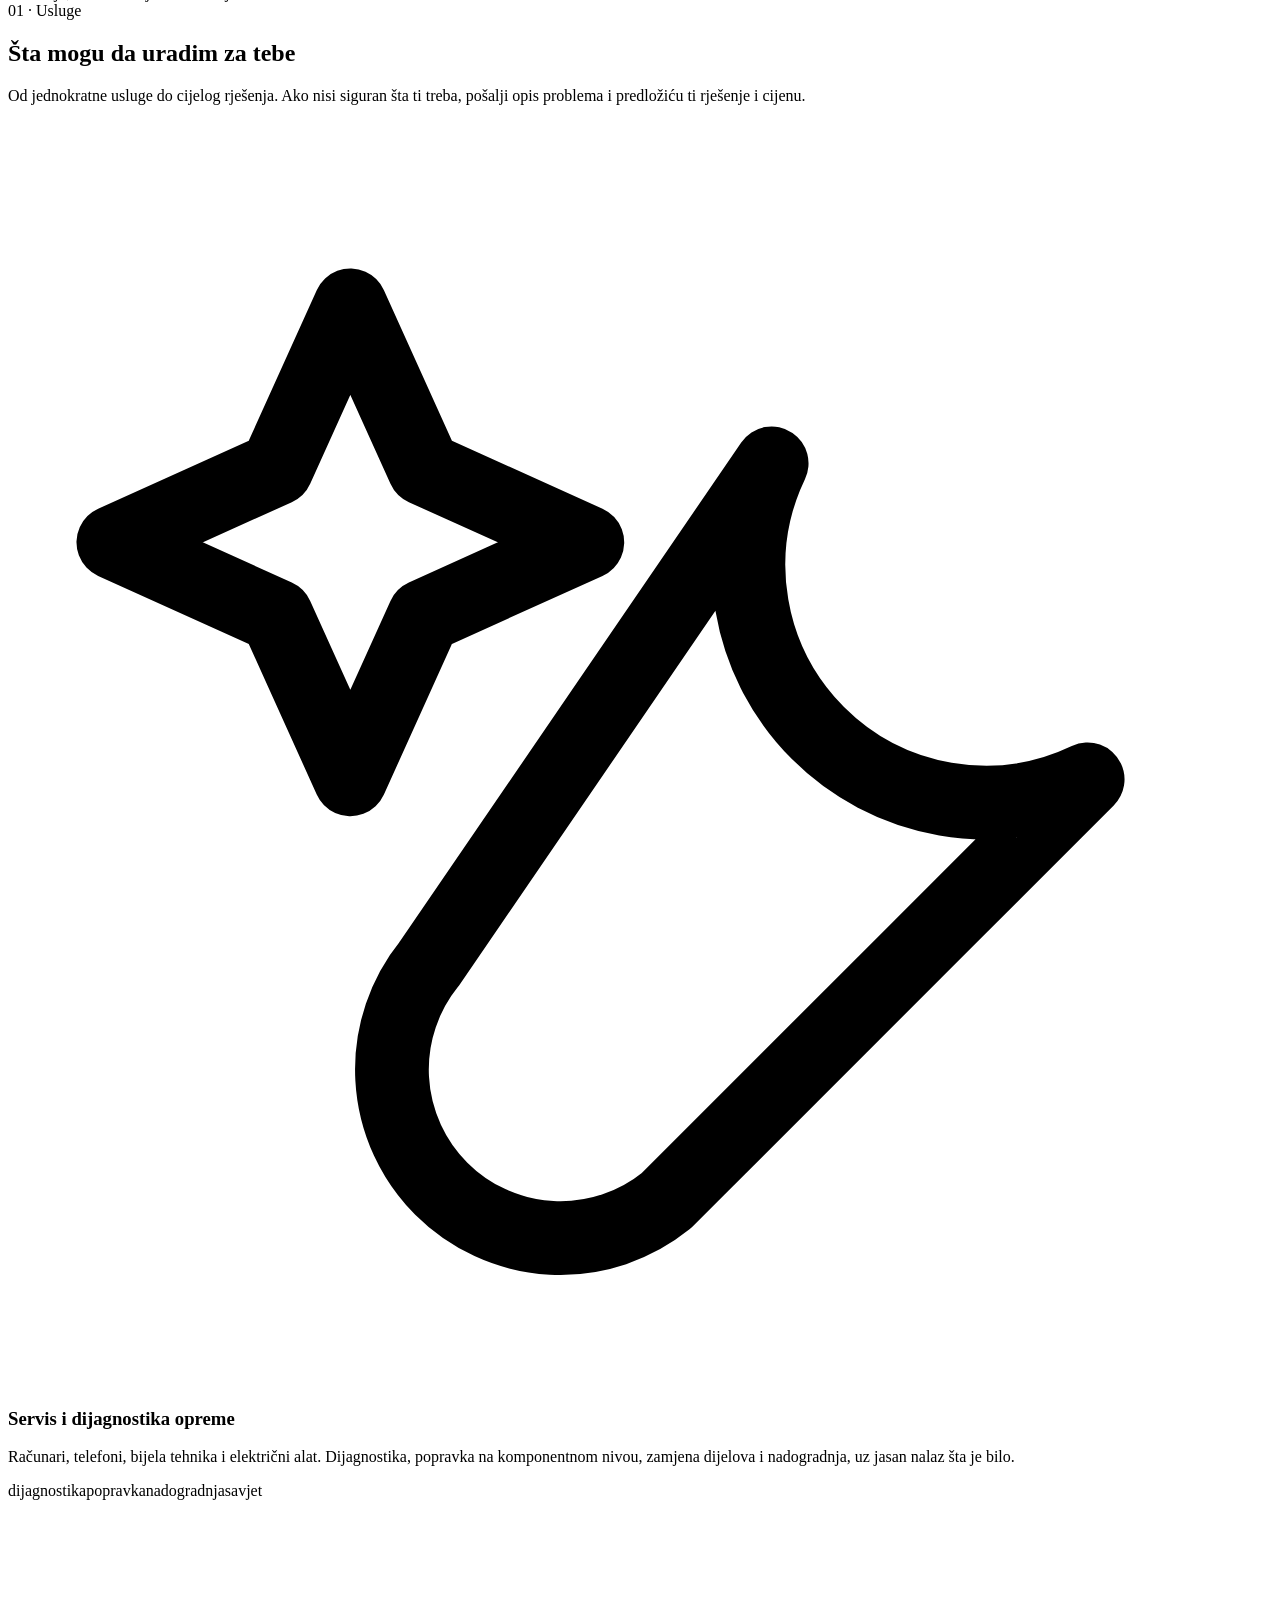
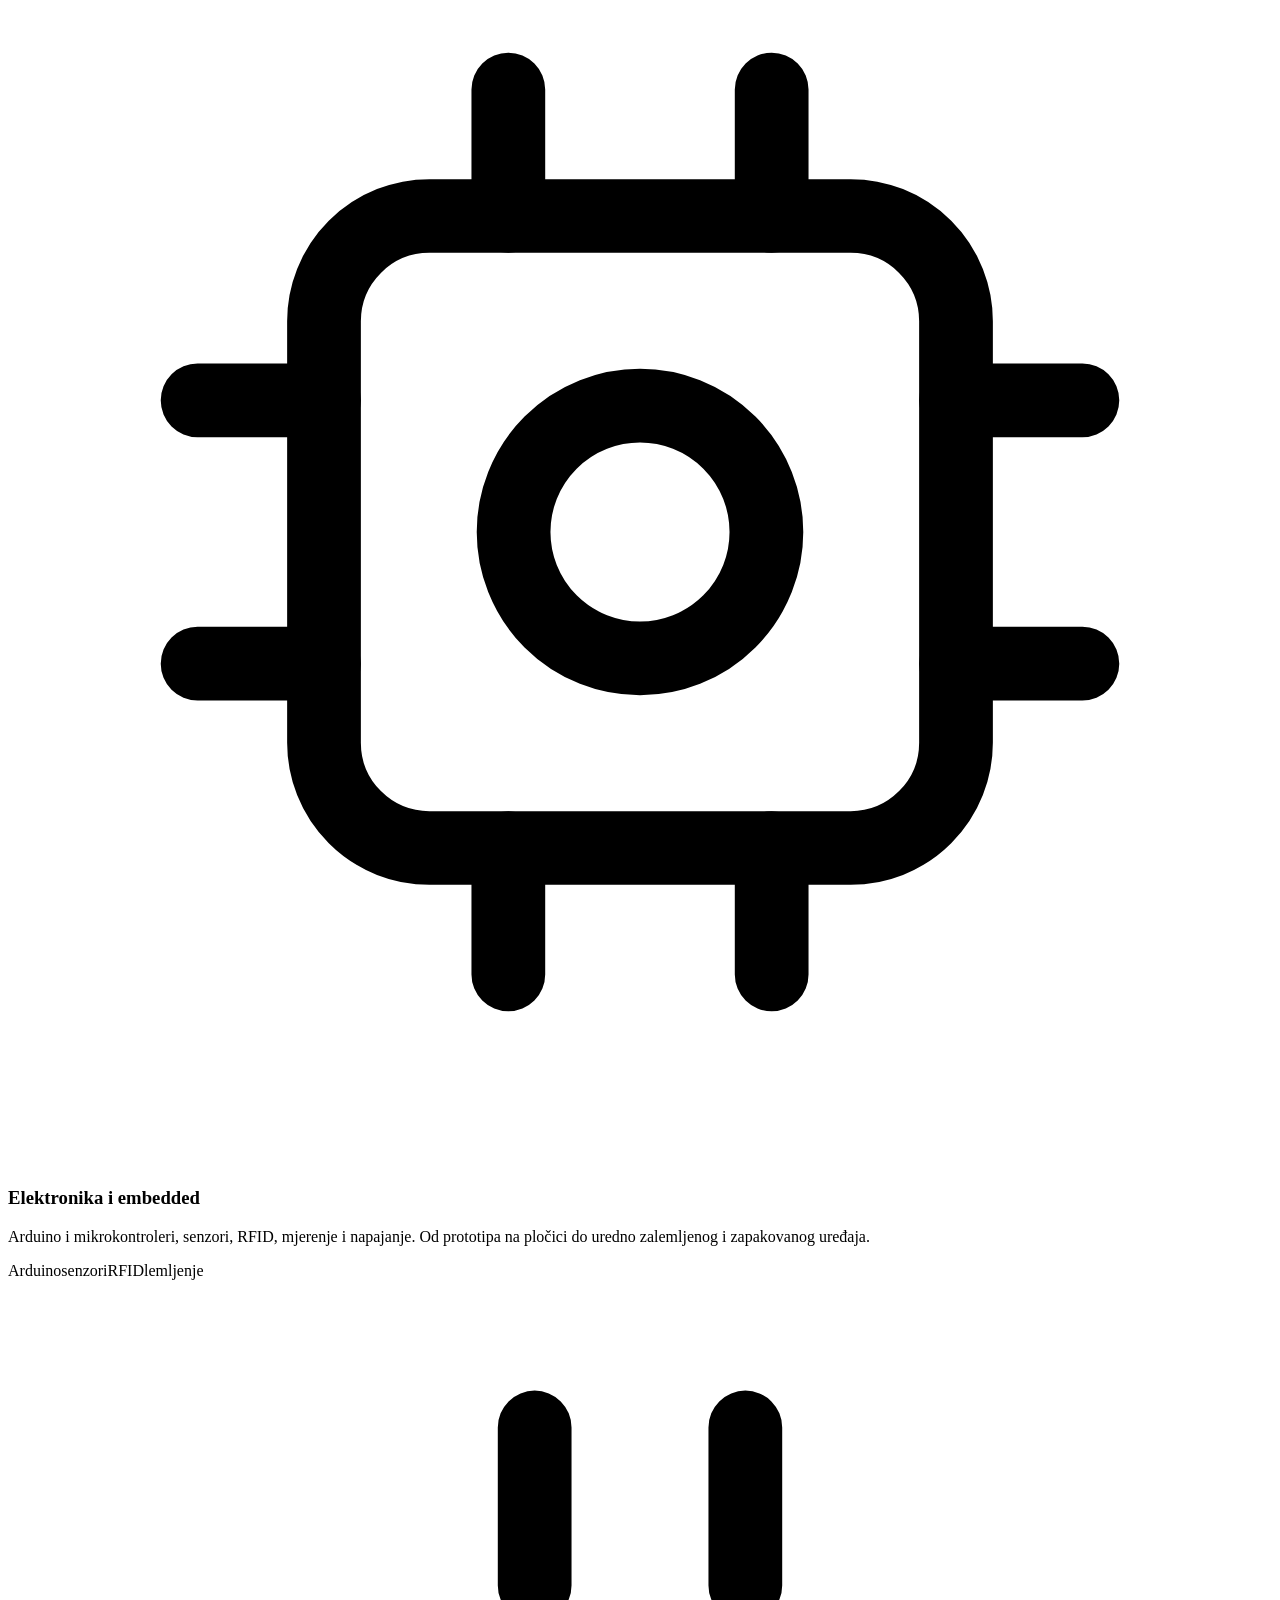
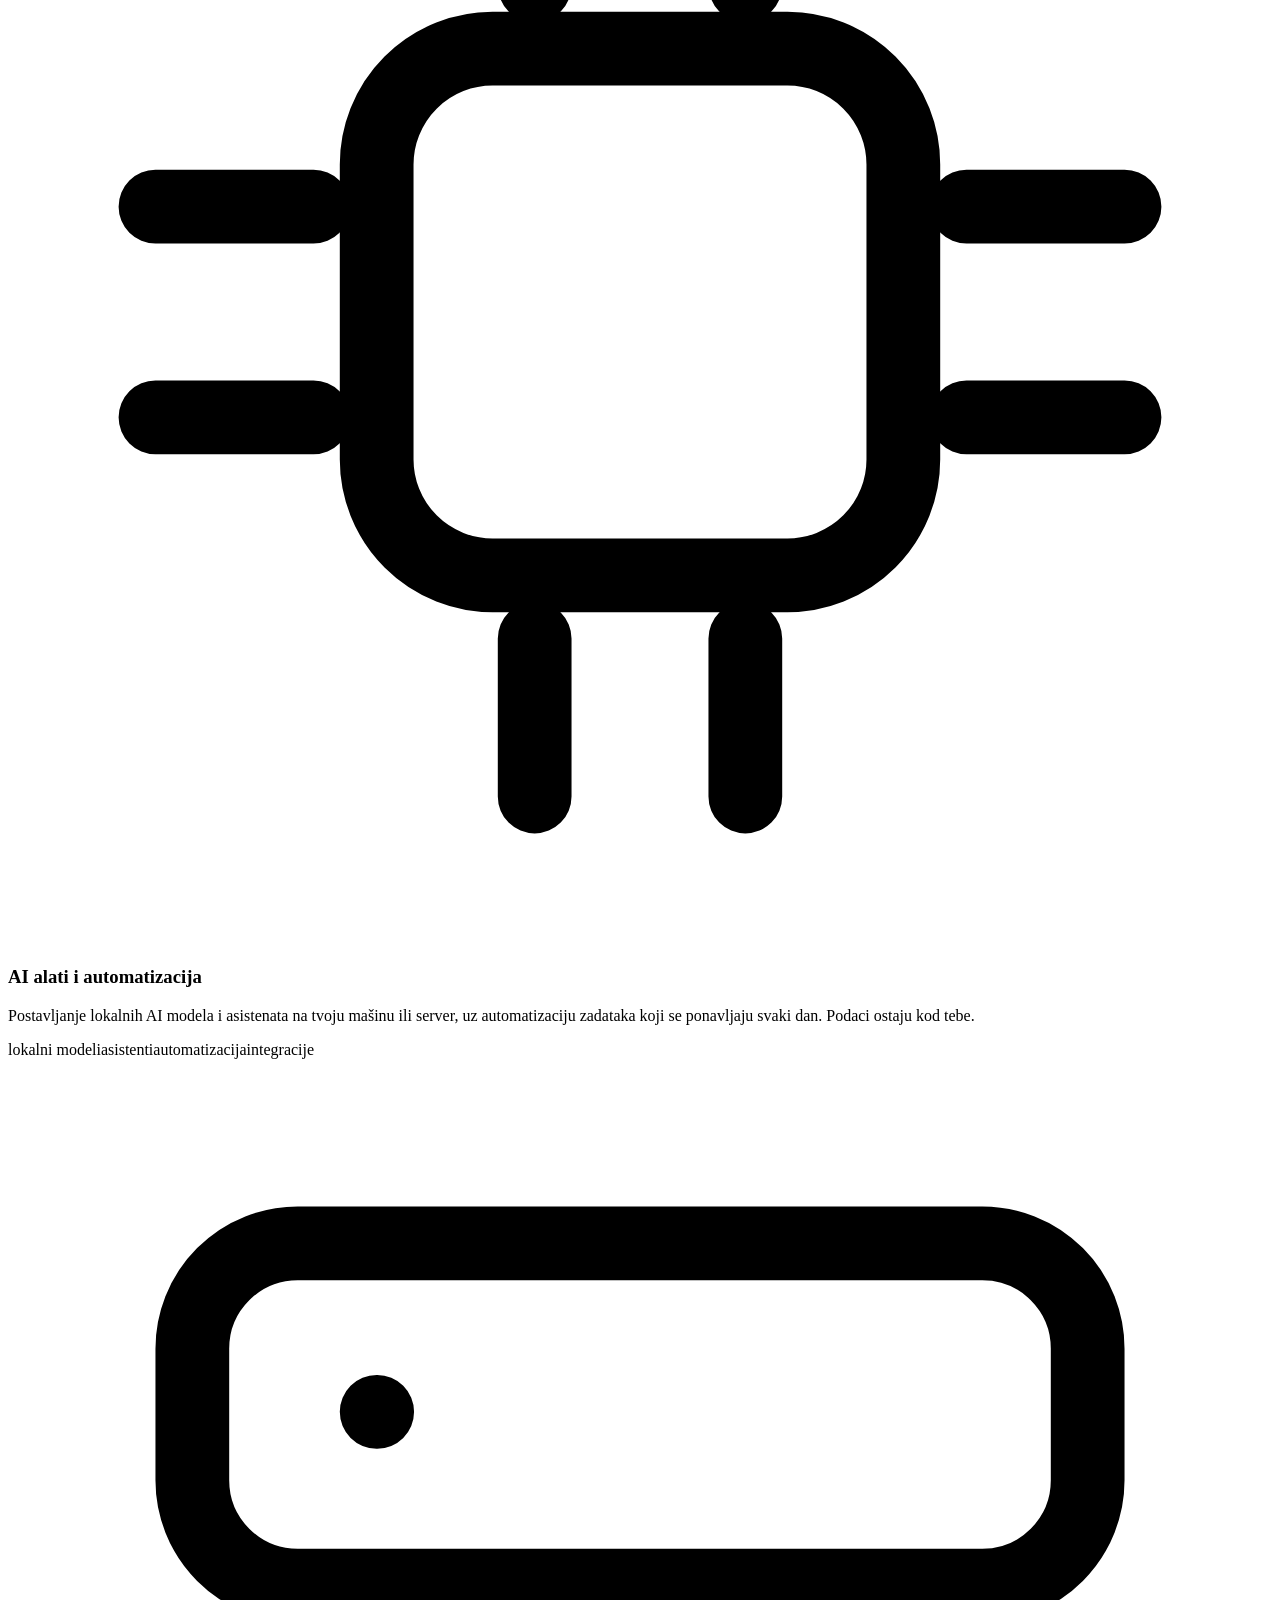
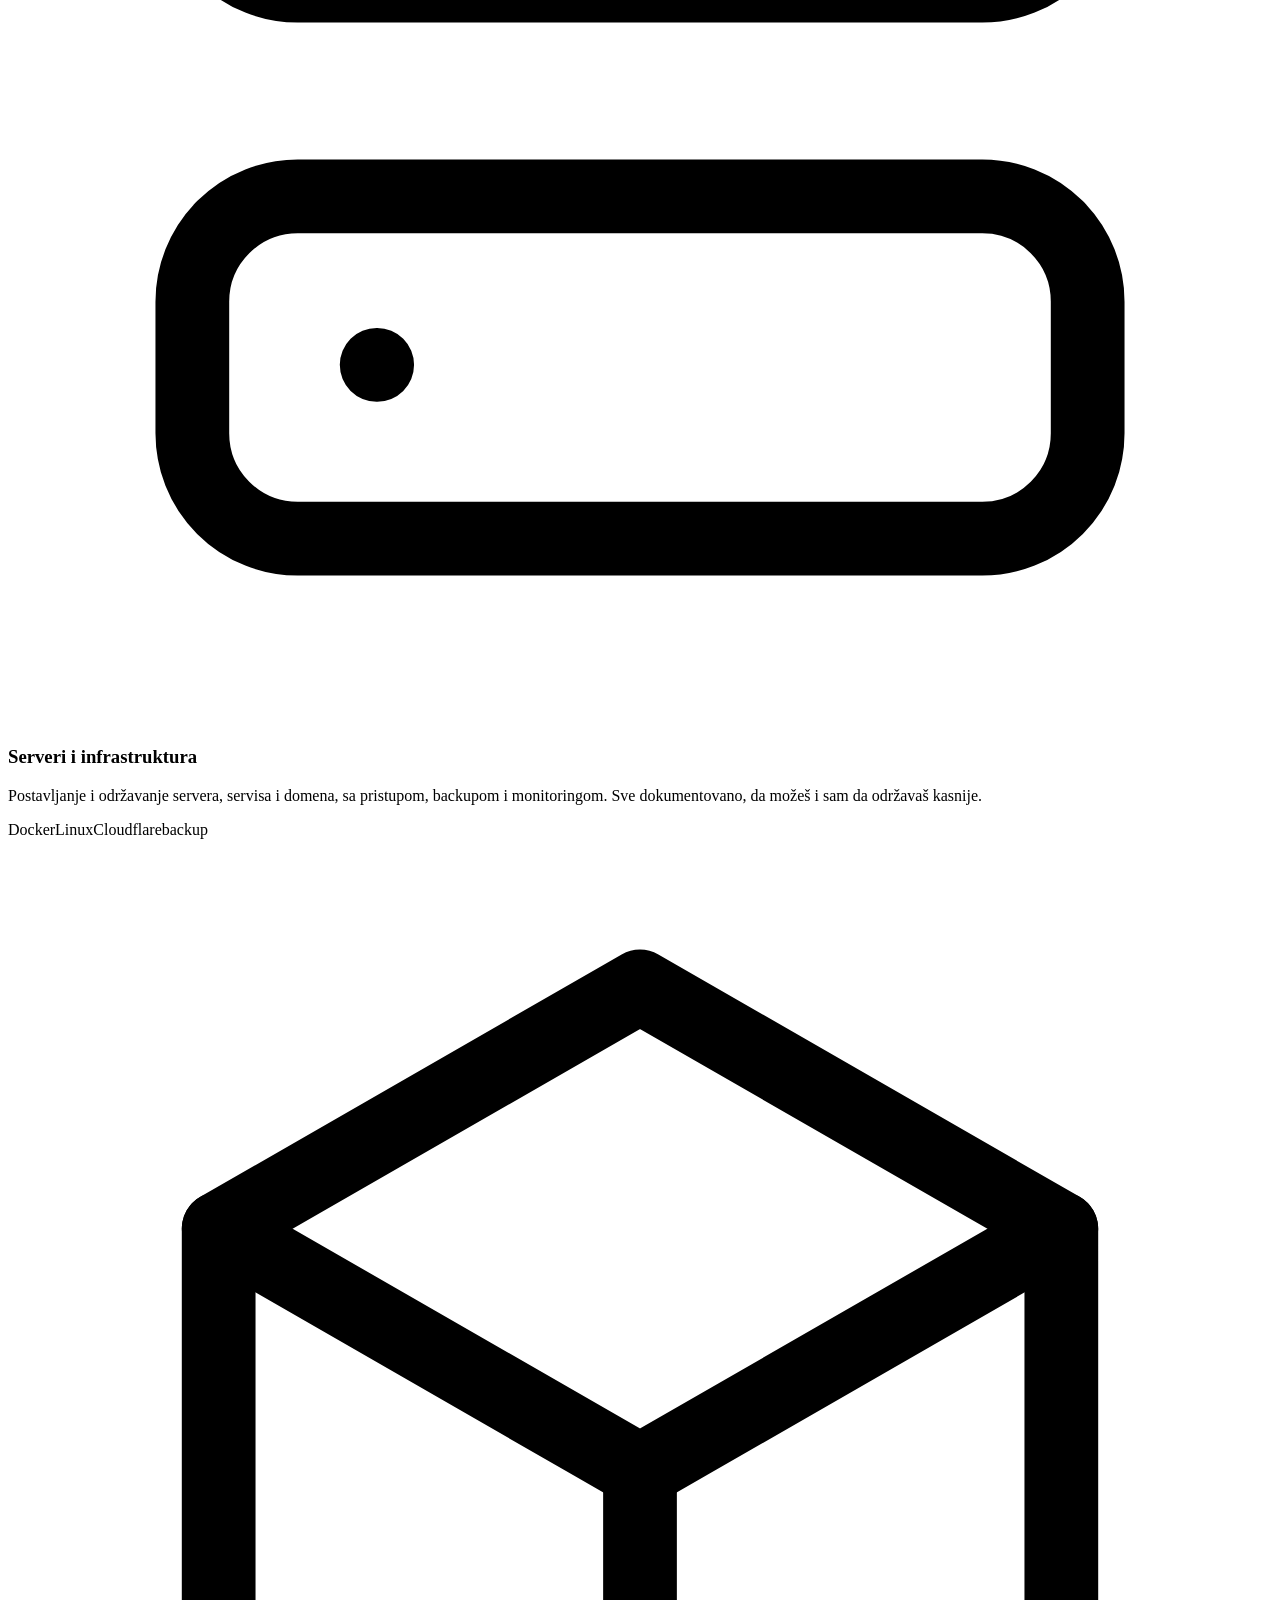
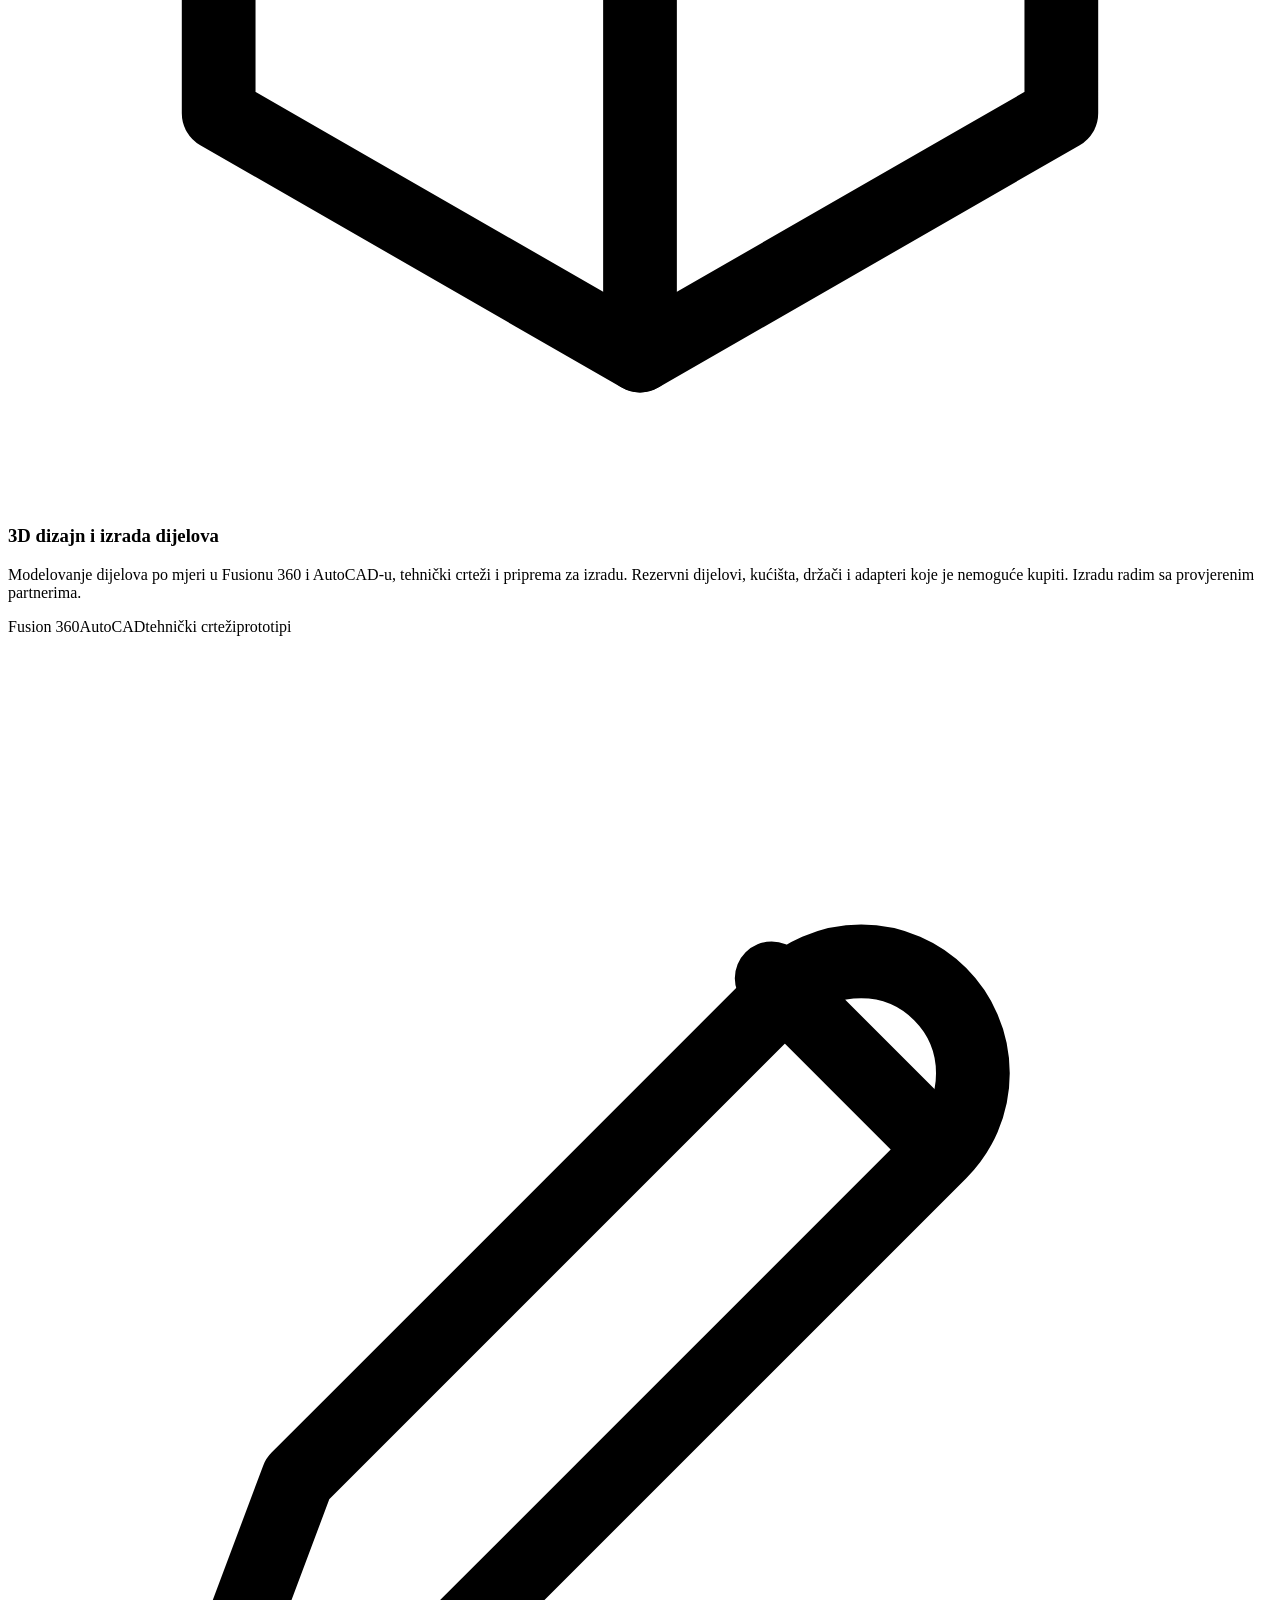
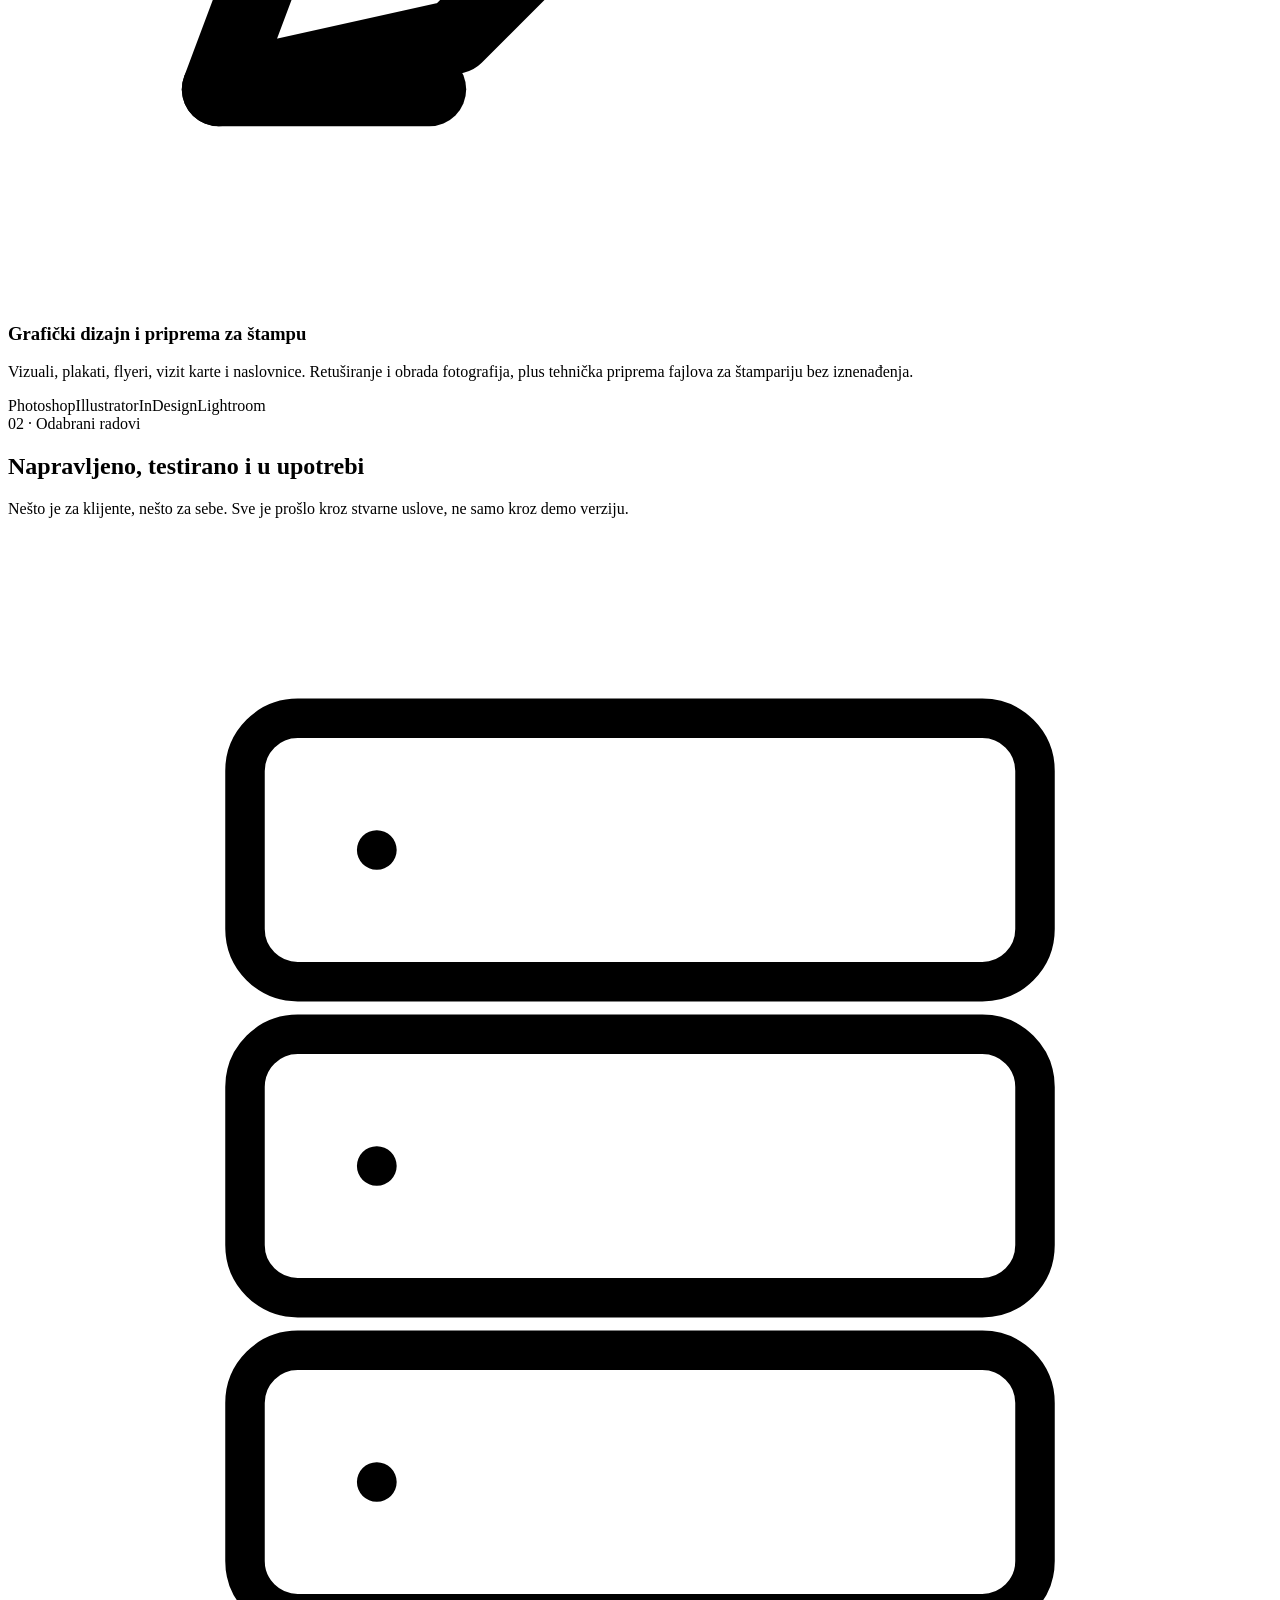
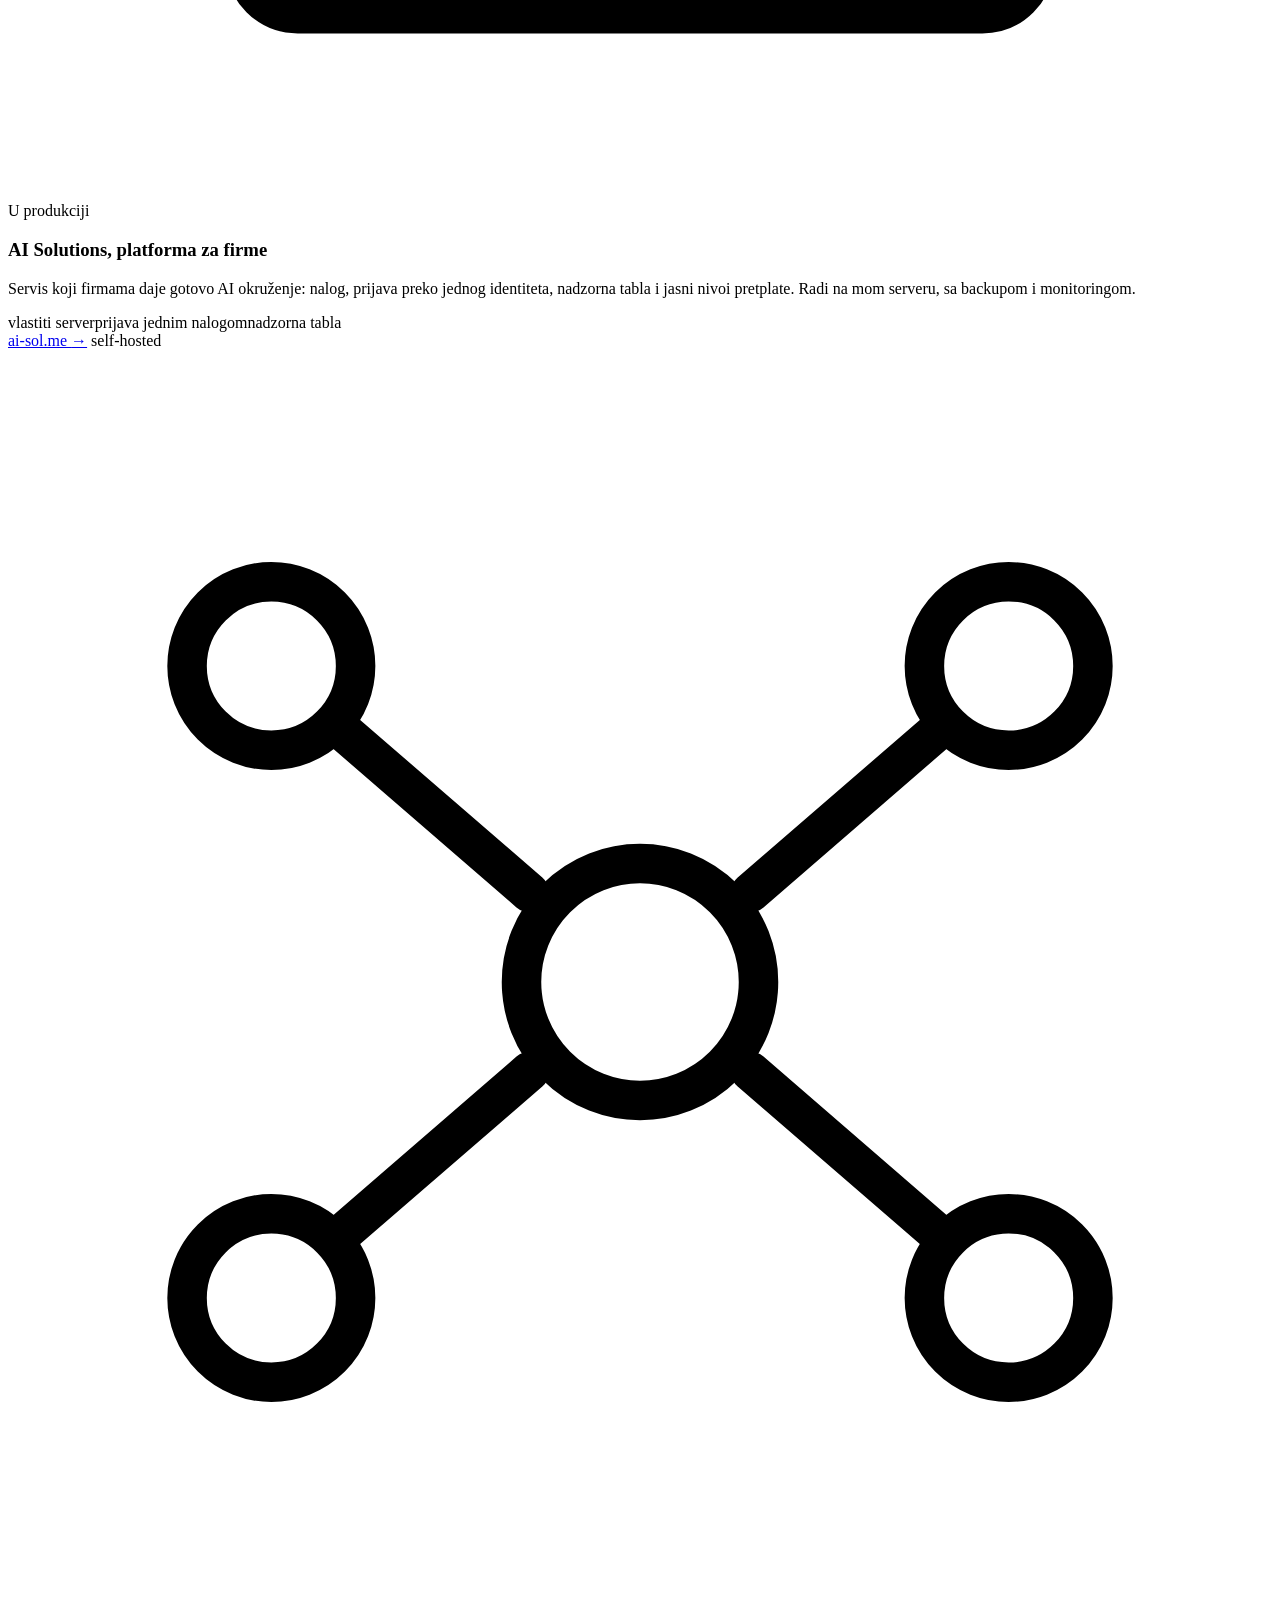
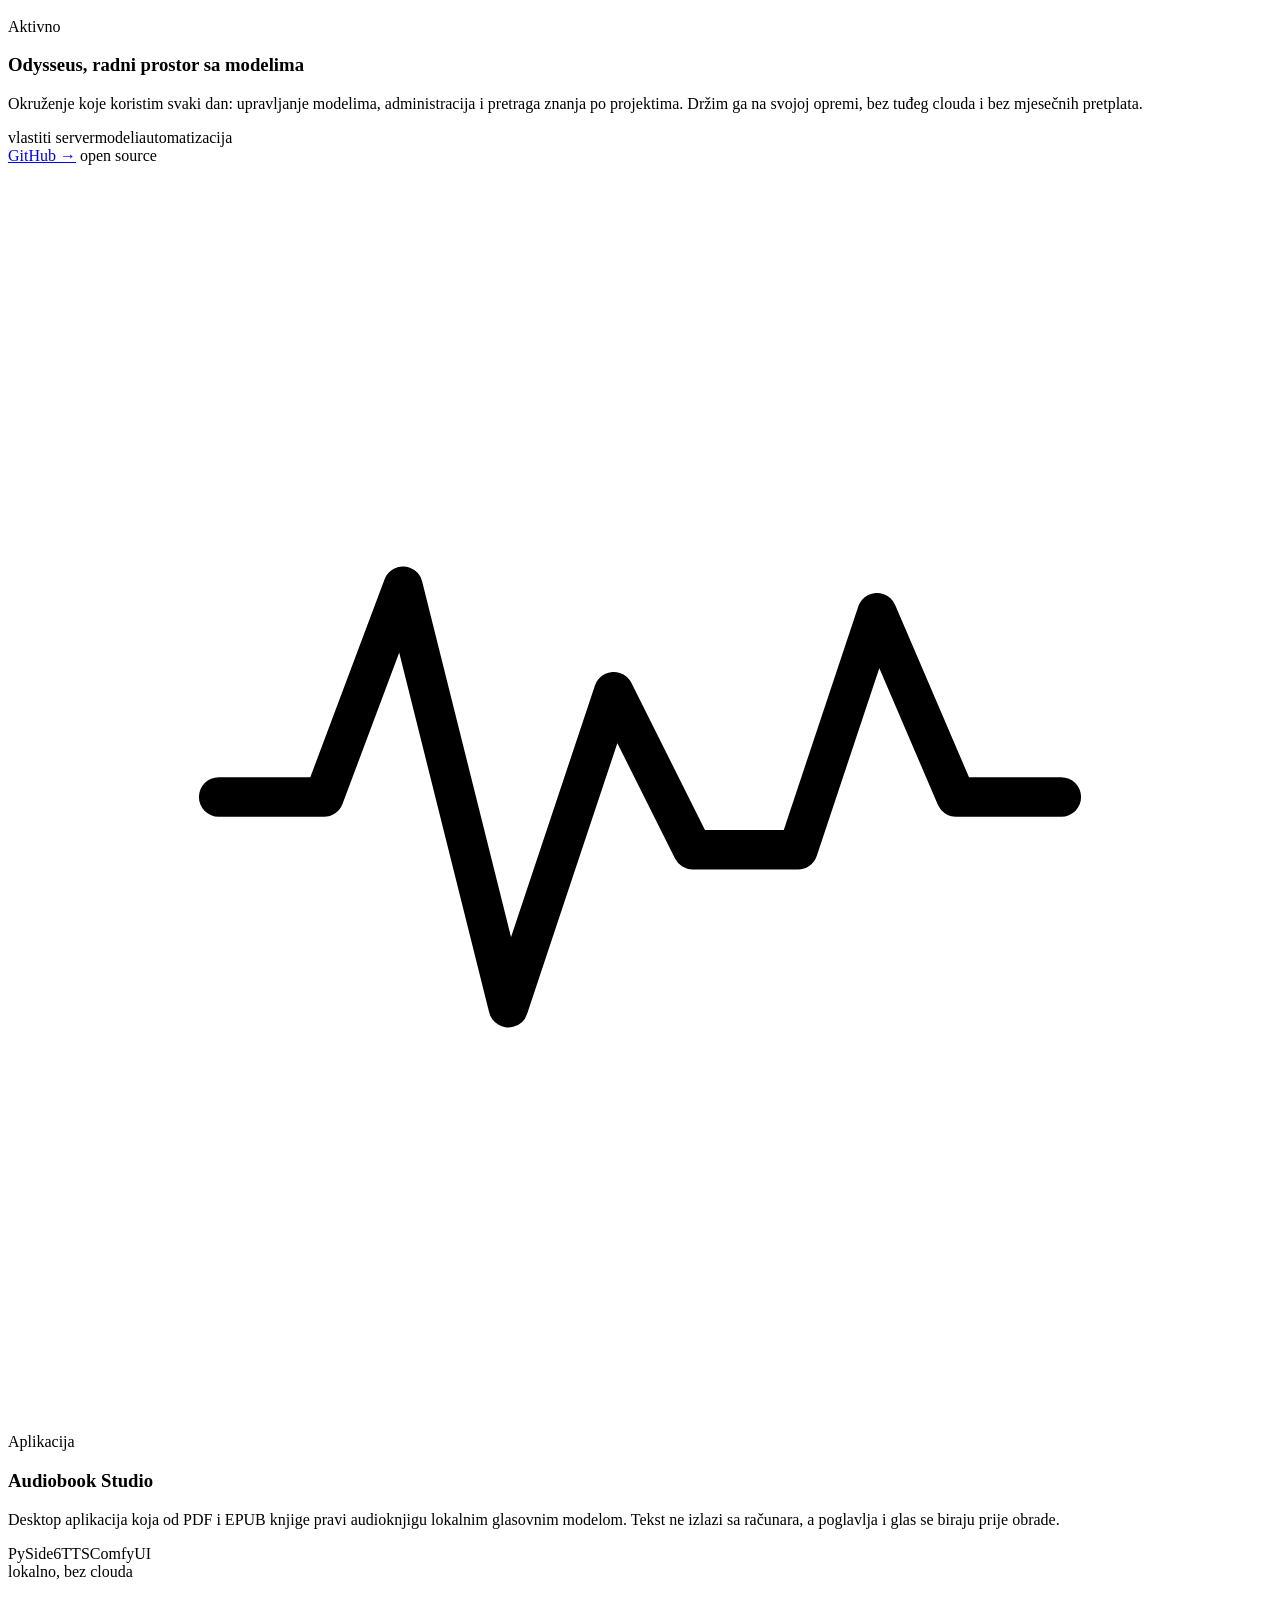
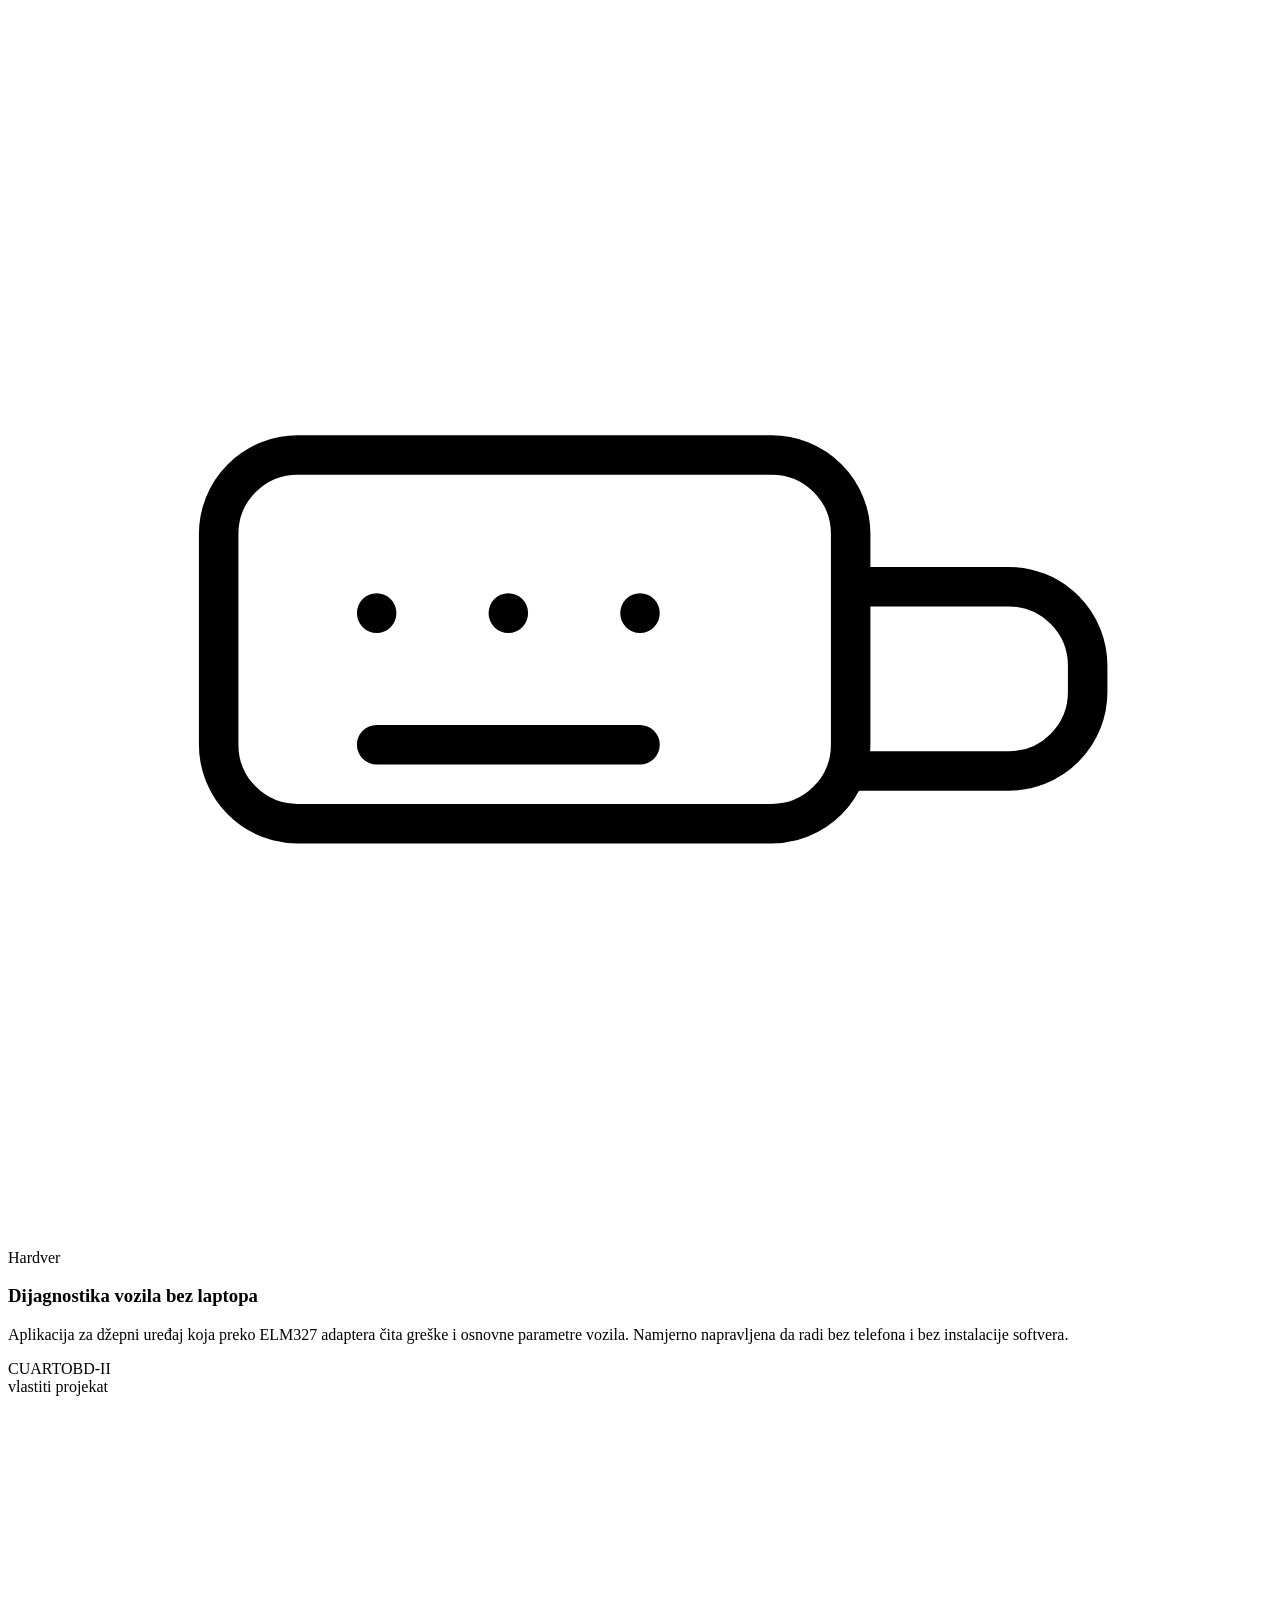
==== commit 582addbd: "feat(portfolio): MNE umjesto CRN, crnogorski umjesto srpski, kartice zaobljene umjesto tabela" ====
--- a/public/index.html
+++ b/public/index.html
@@ -83,7 +83,7 @@
       <a class="btn btn-gold" href="mailto:dimitrije.ackovic18@gmail.com?subject=Upit%20za%20projekat">Pošalji upit</a>
       <a class="btn" href="#radovi">Pogledaj radove</a>
     </div>
-    <p class="hero-note">Podgorica, Crna Gora · radim lokalno i remote · srpski, engleski</p>
+    <p class="hero-note">Podgorica, Crna Gora · radim lokalno i remote · crnogorski, engleski</p>
   </div>
 </header>
 
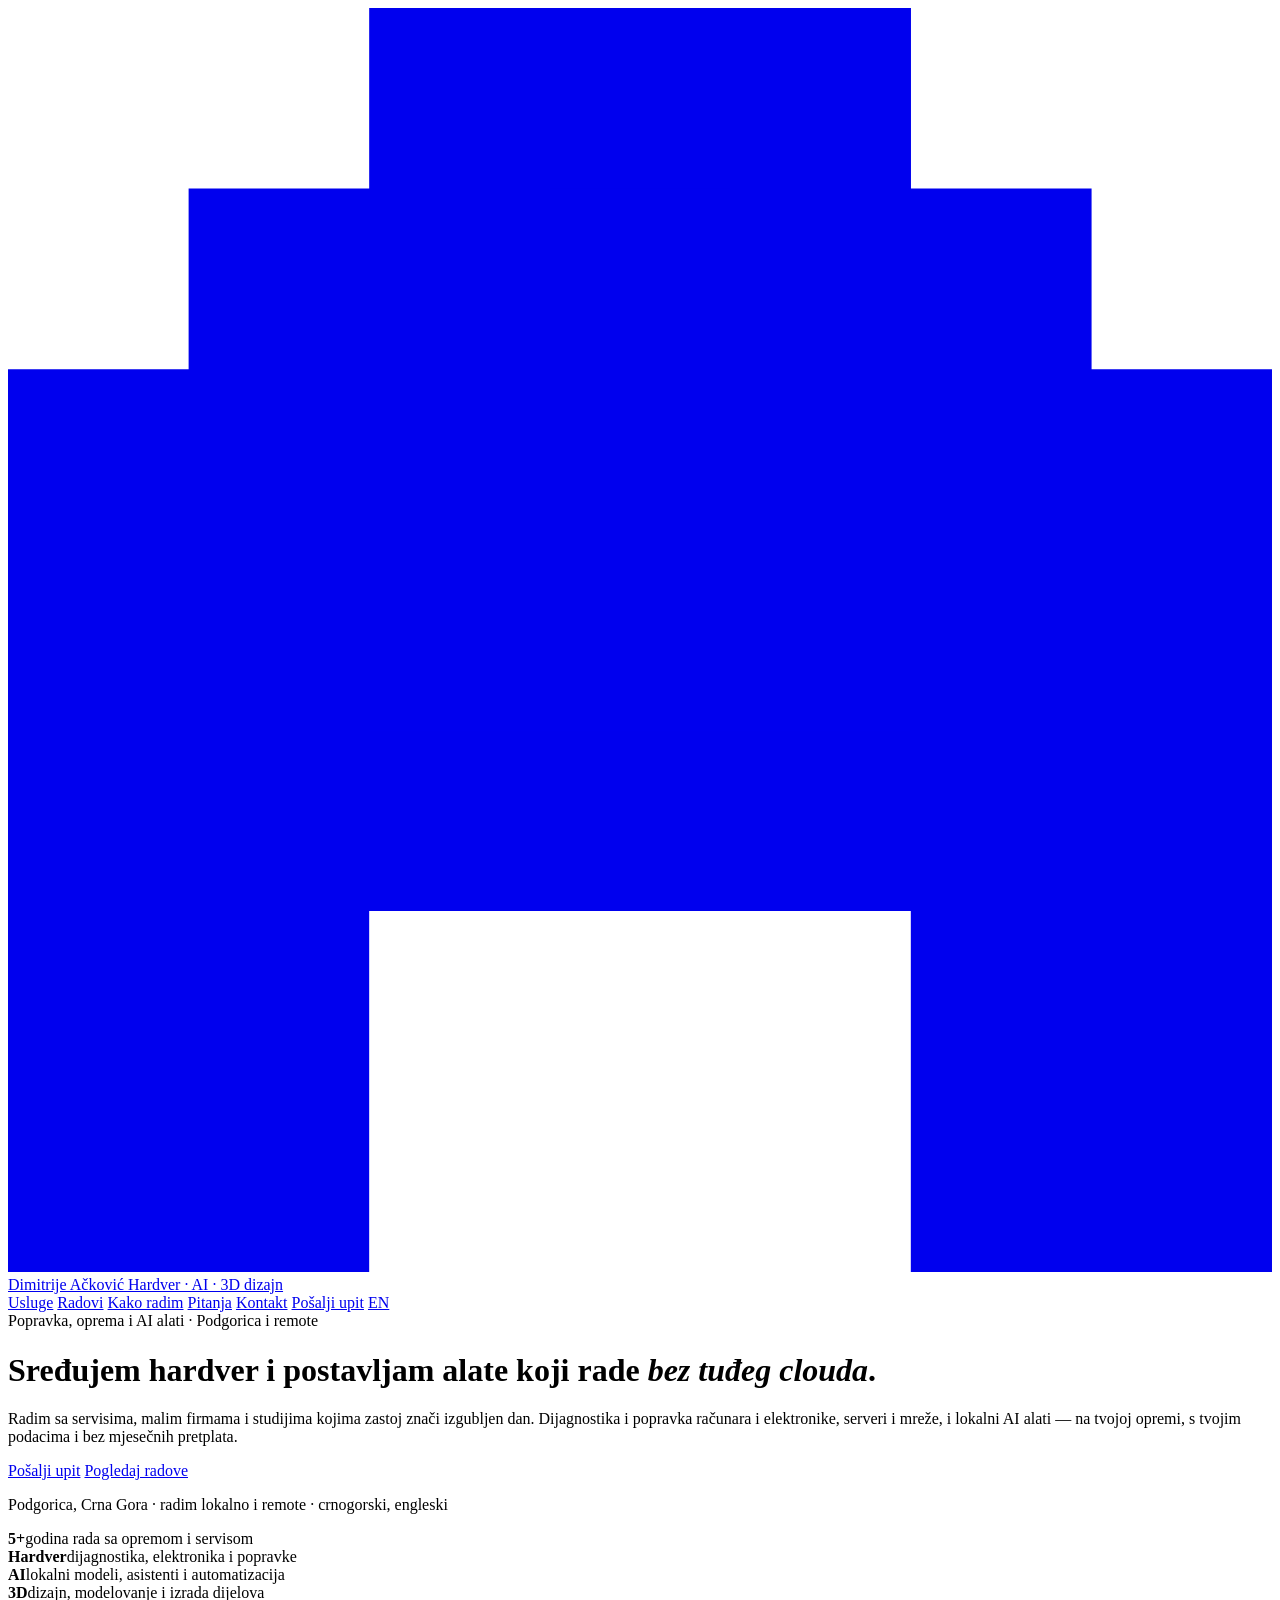
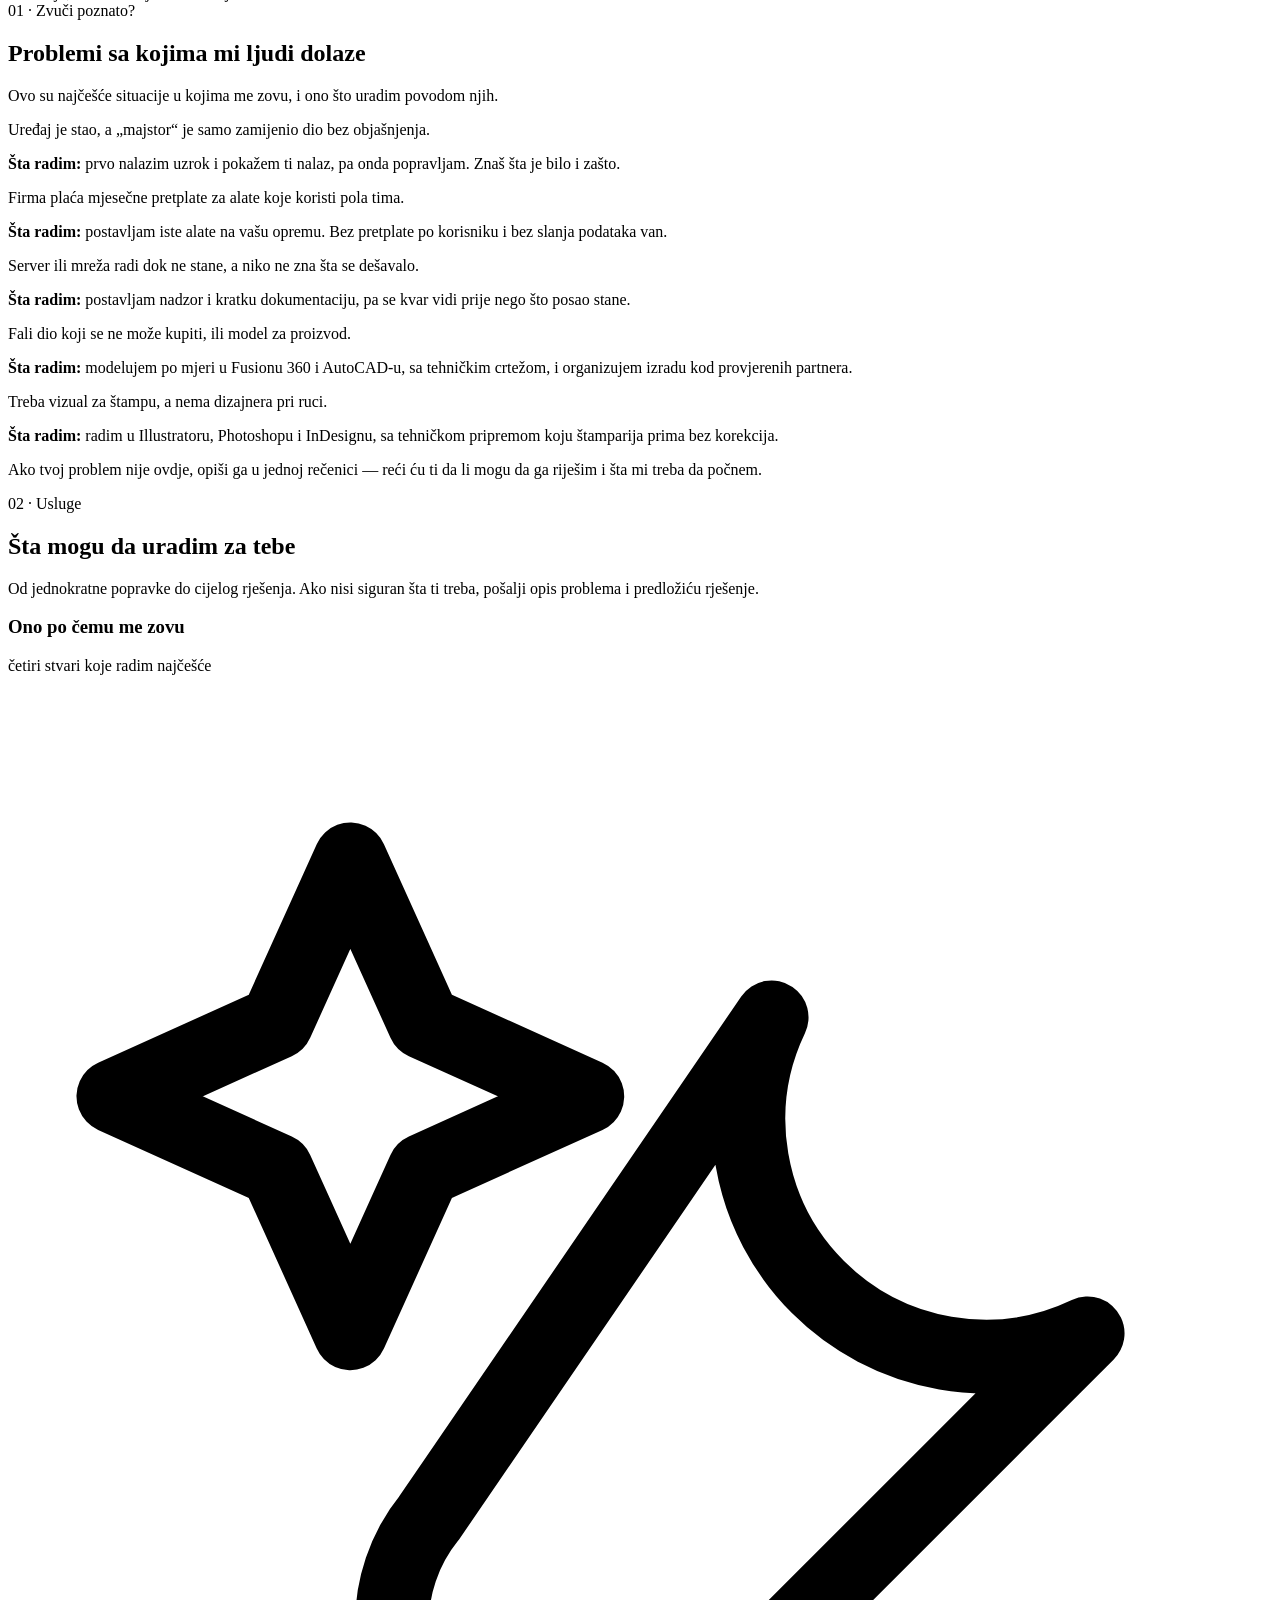
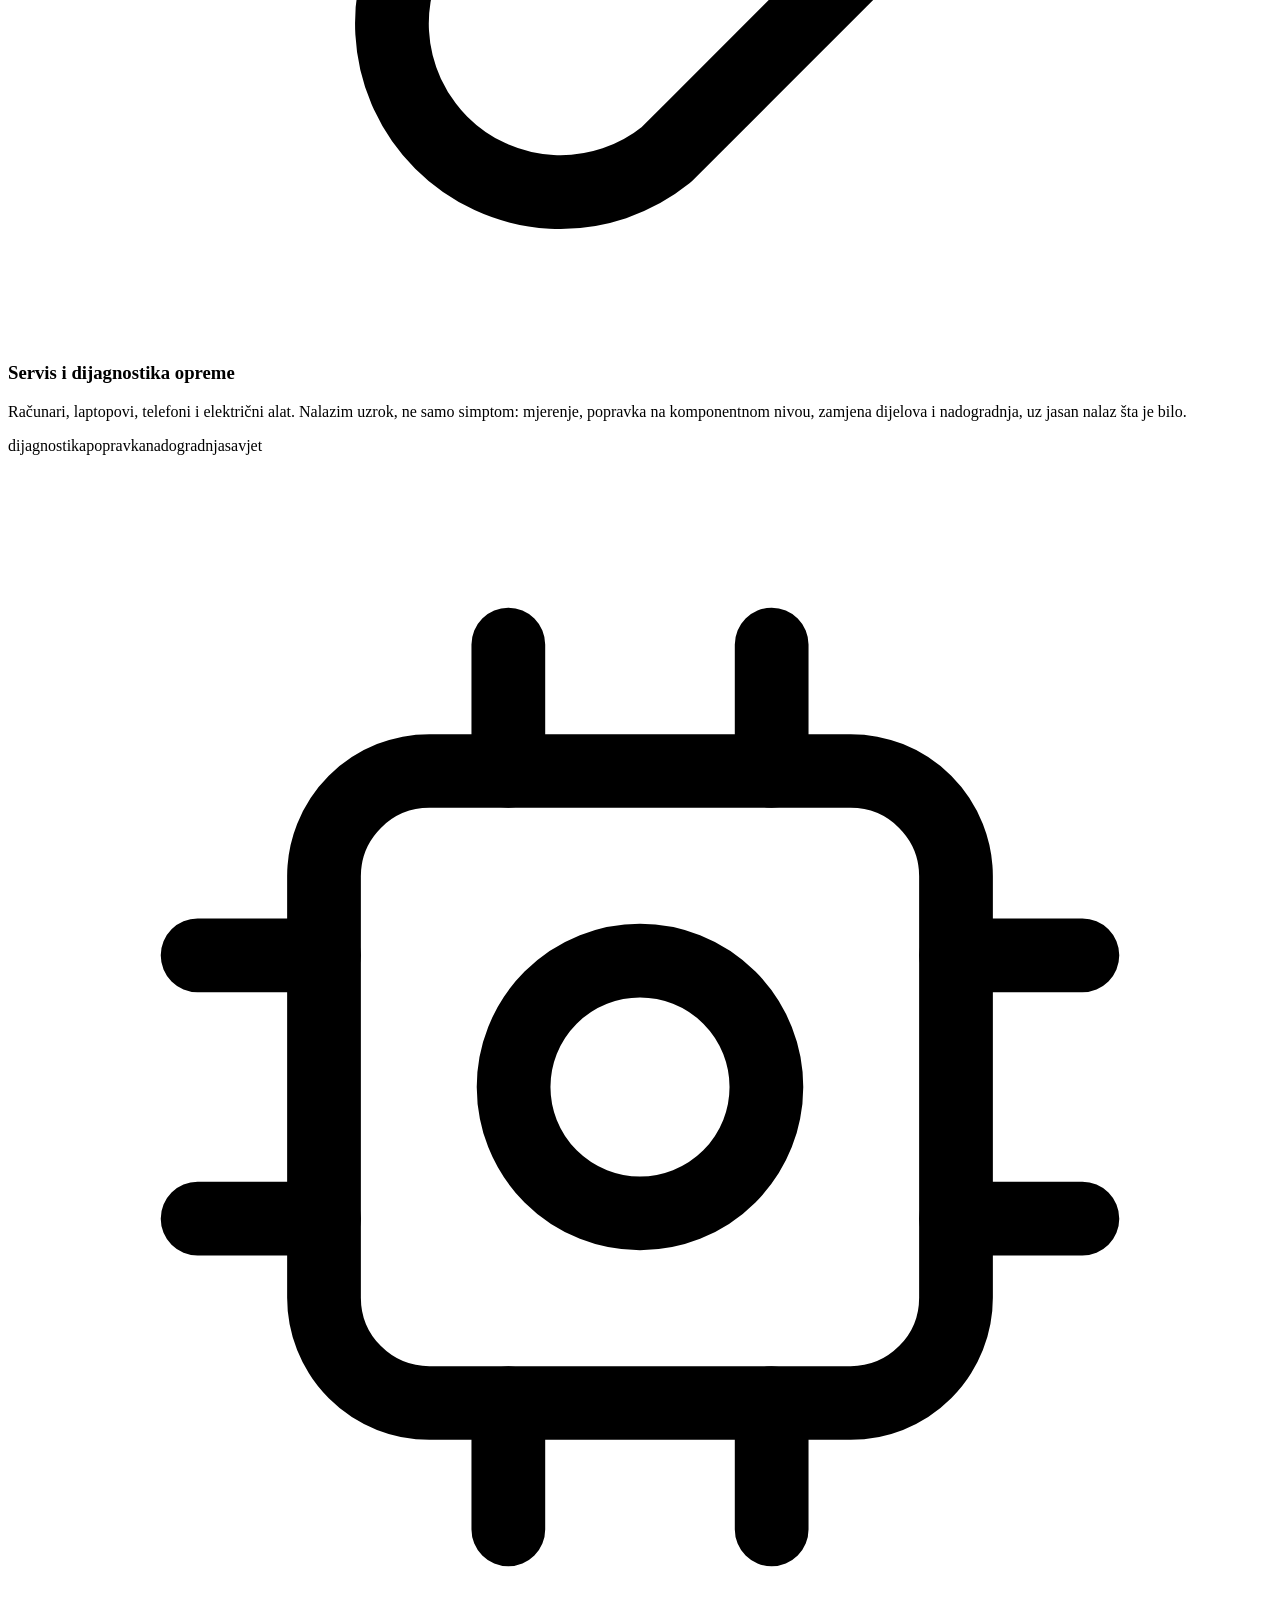
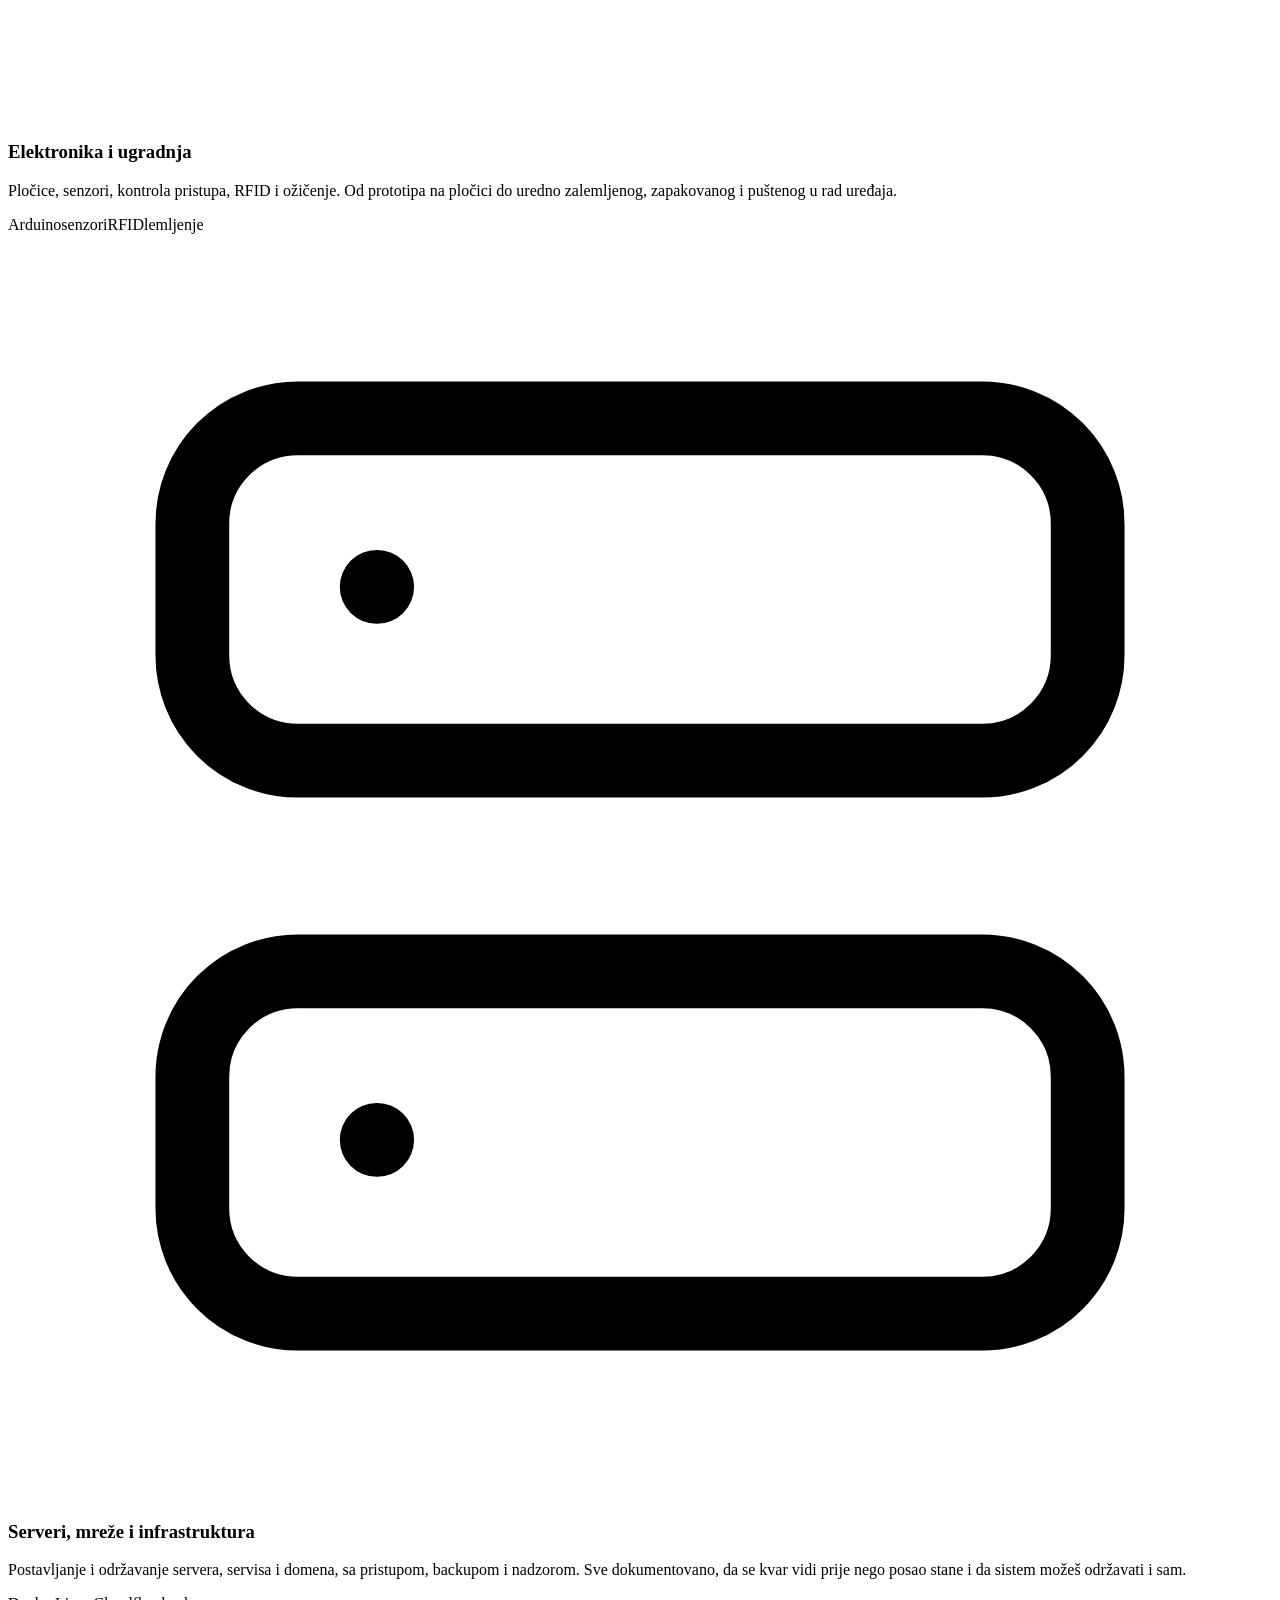
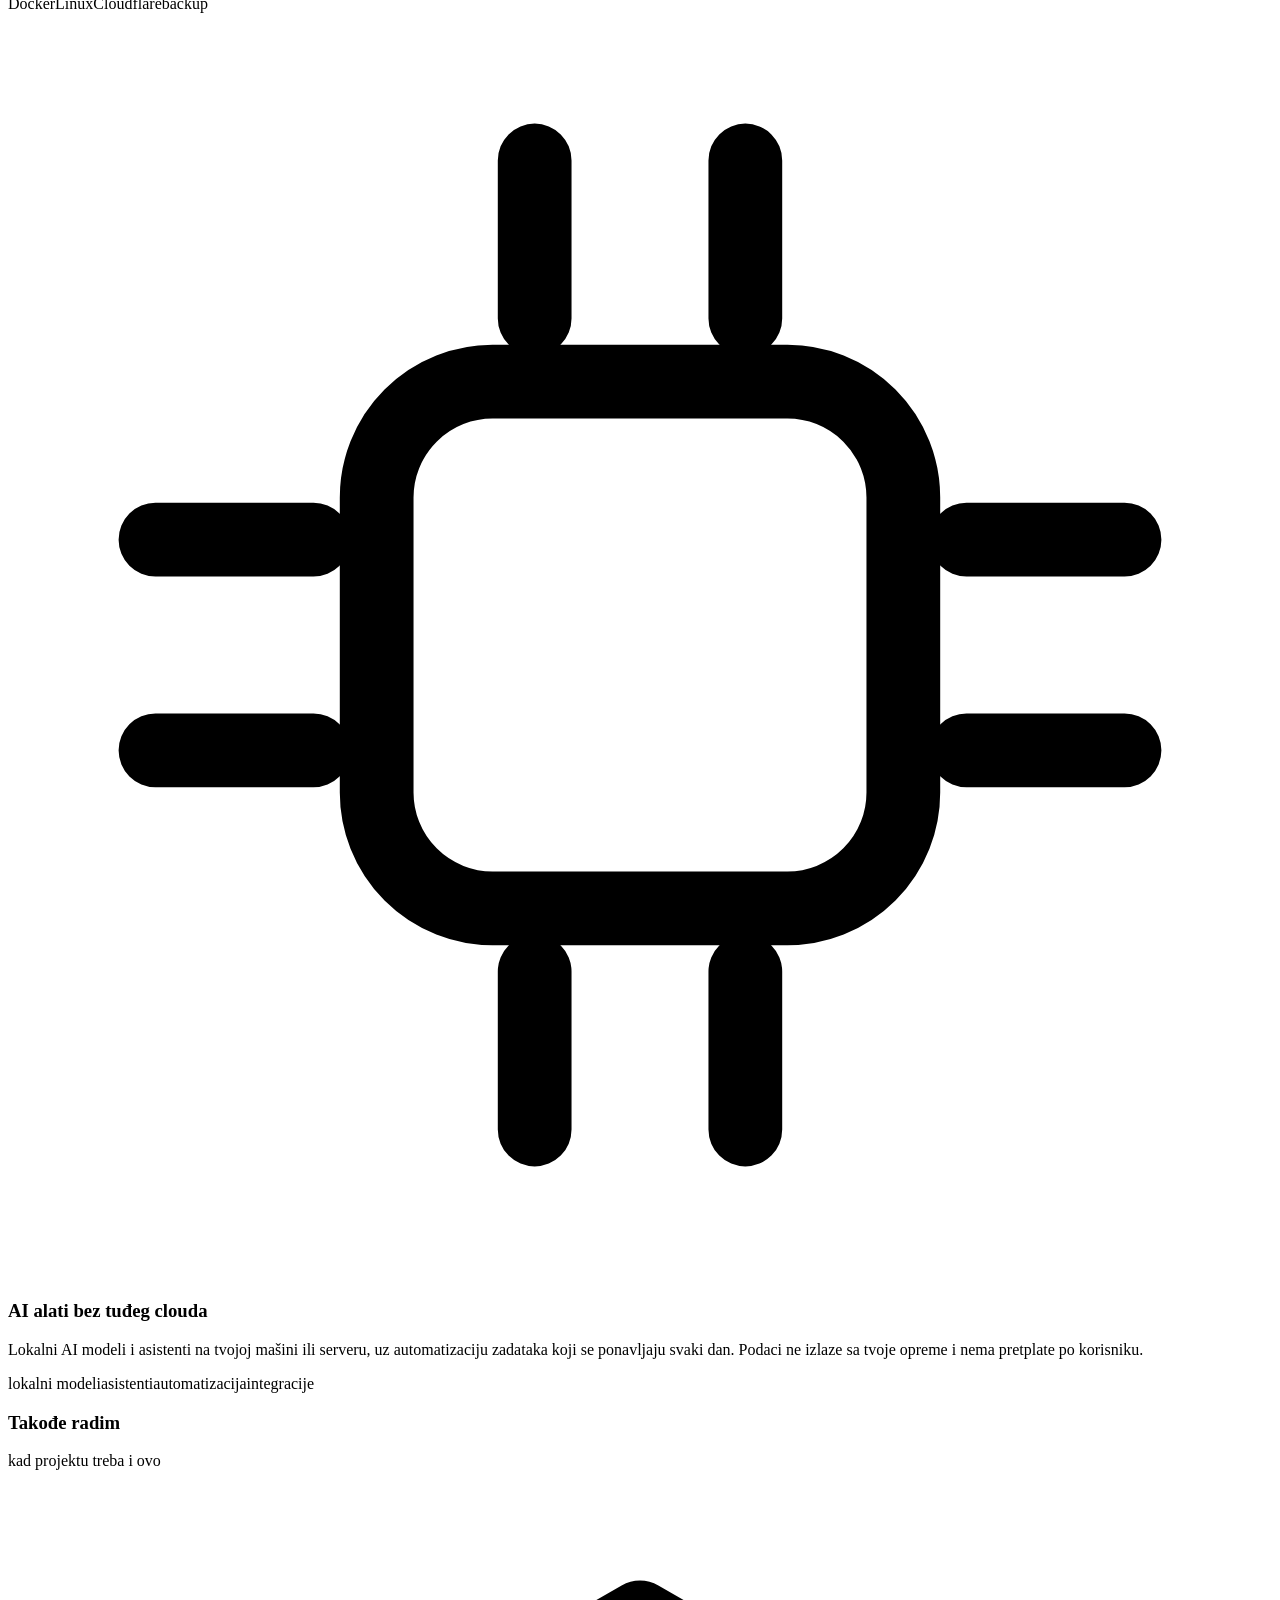
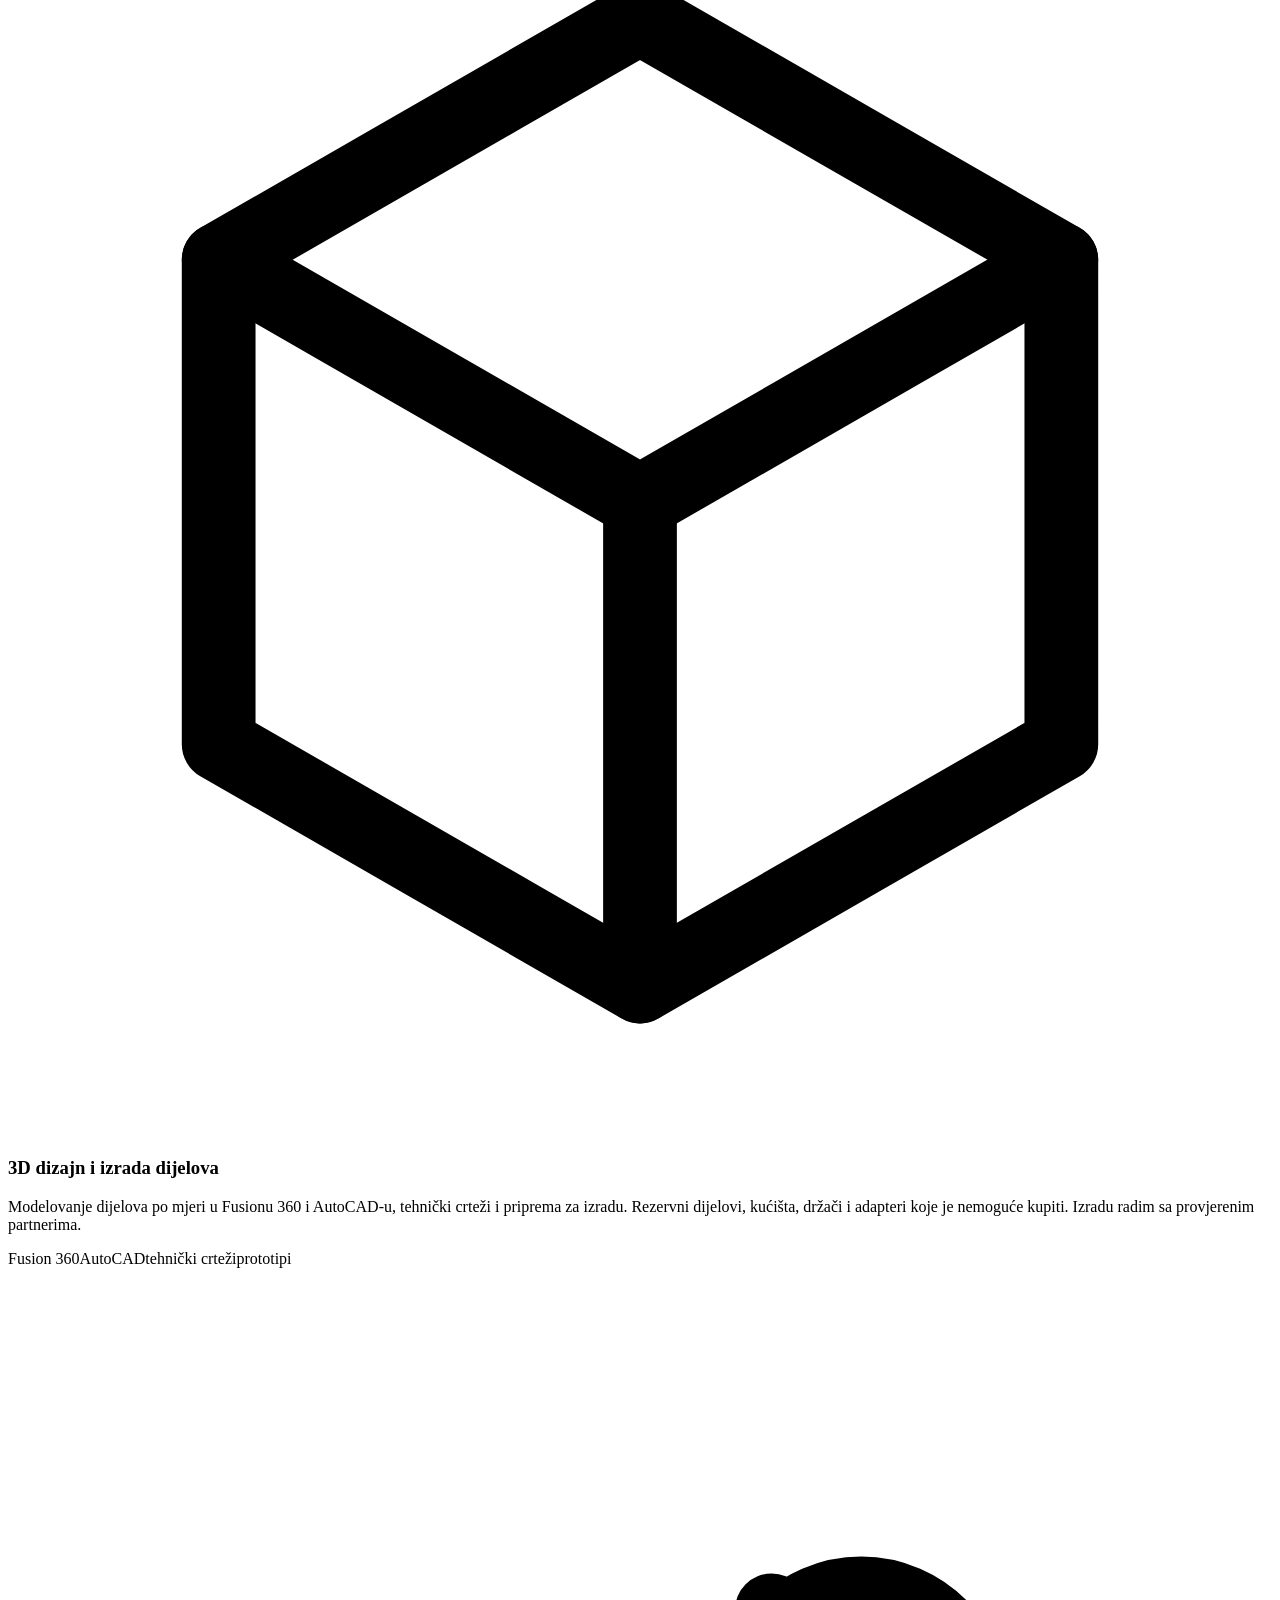
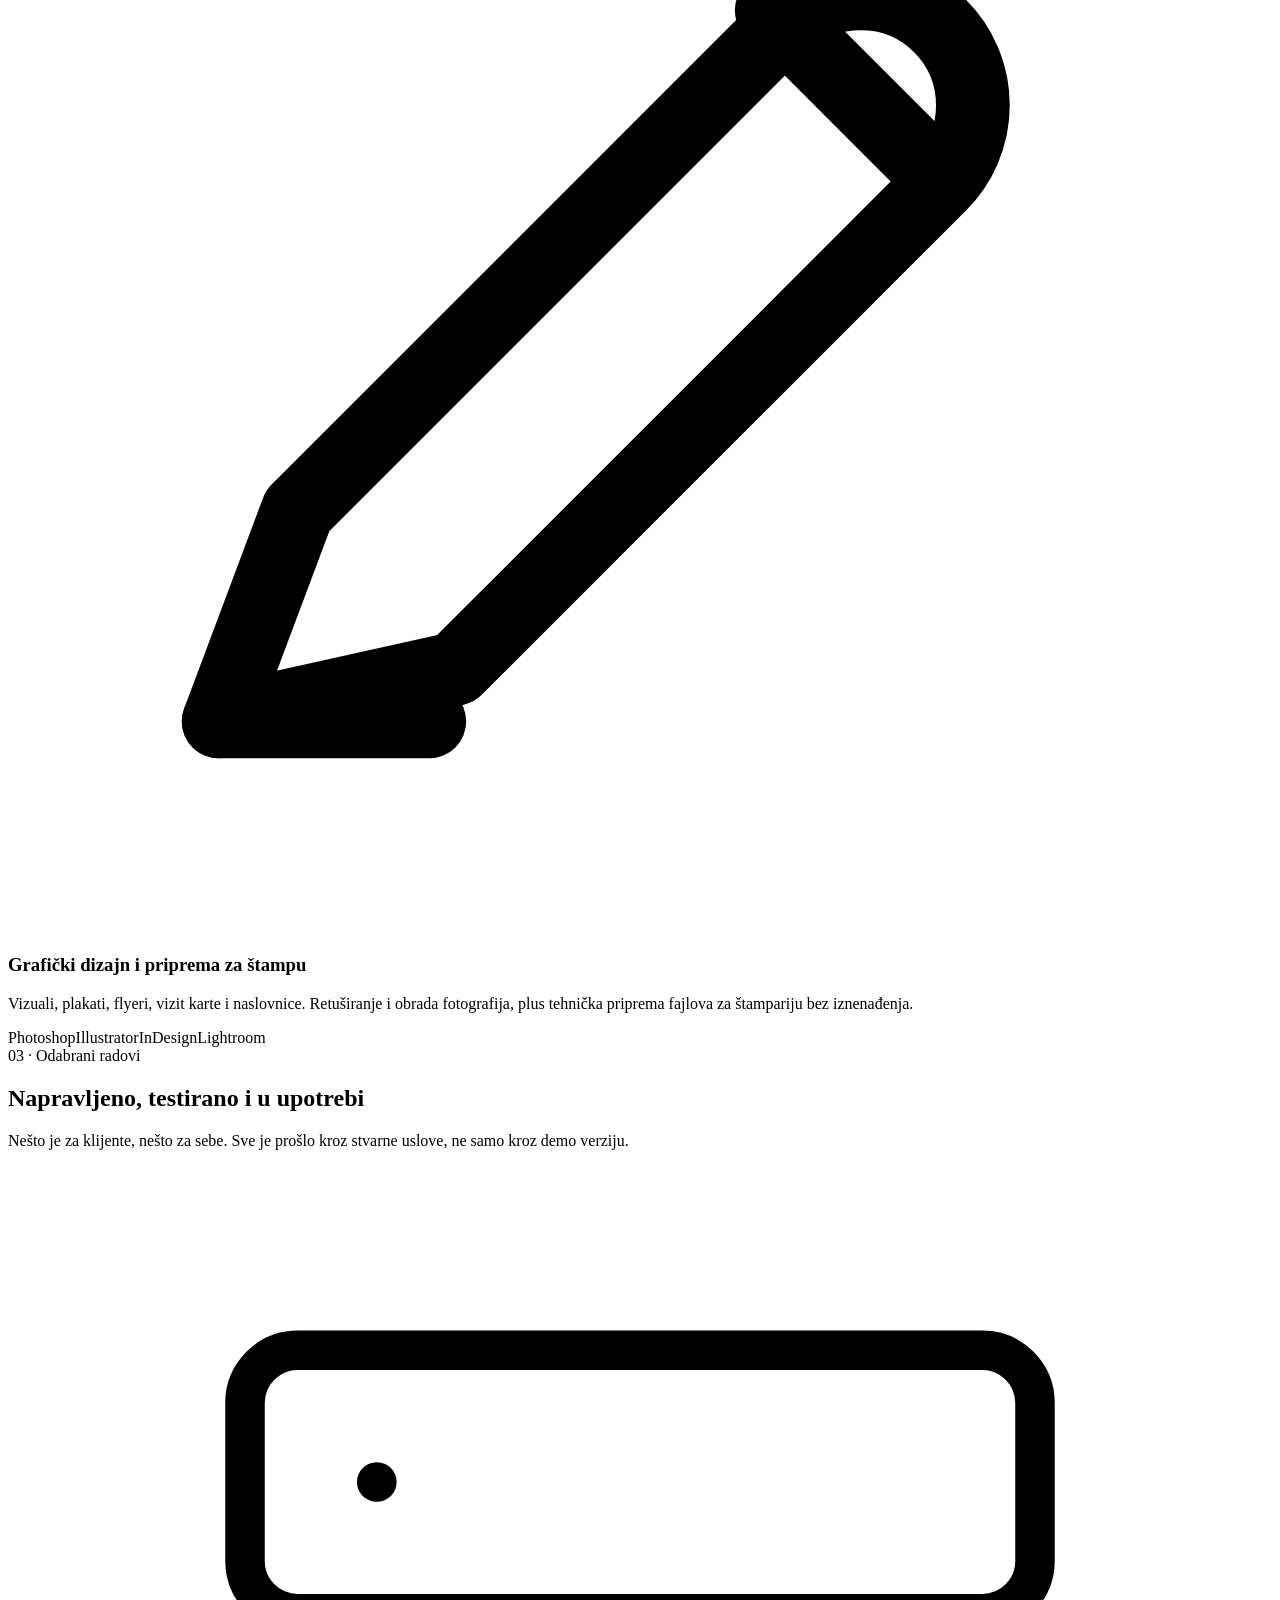
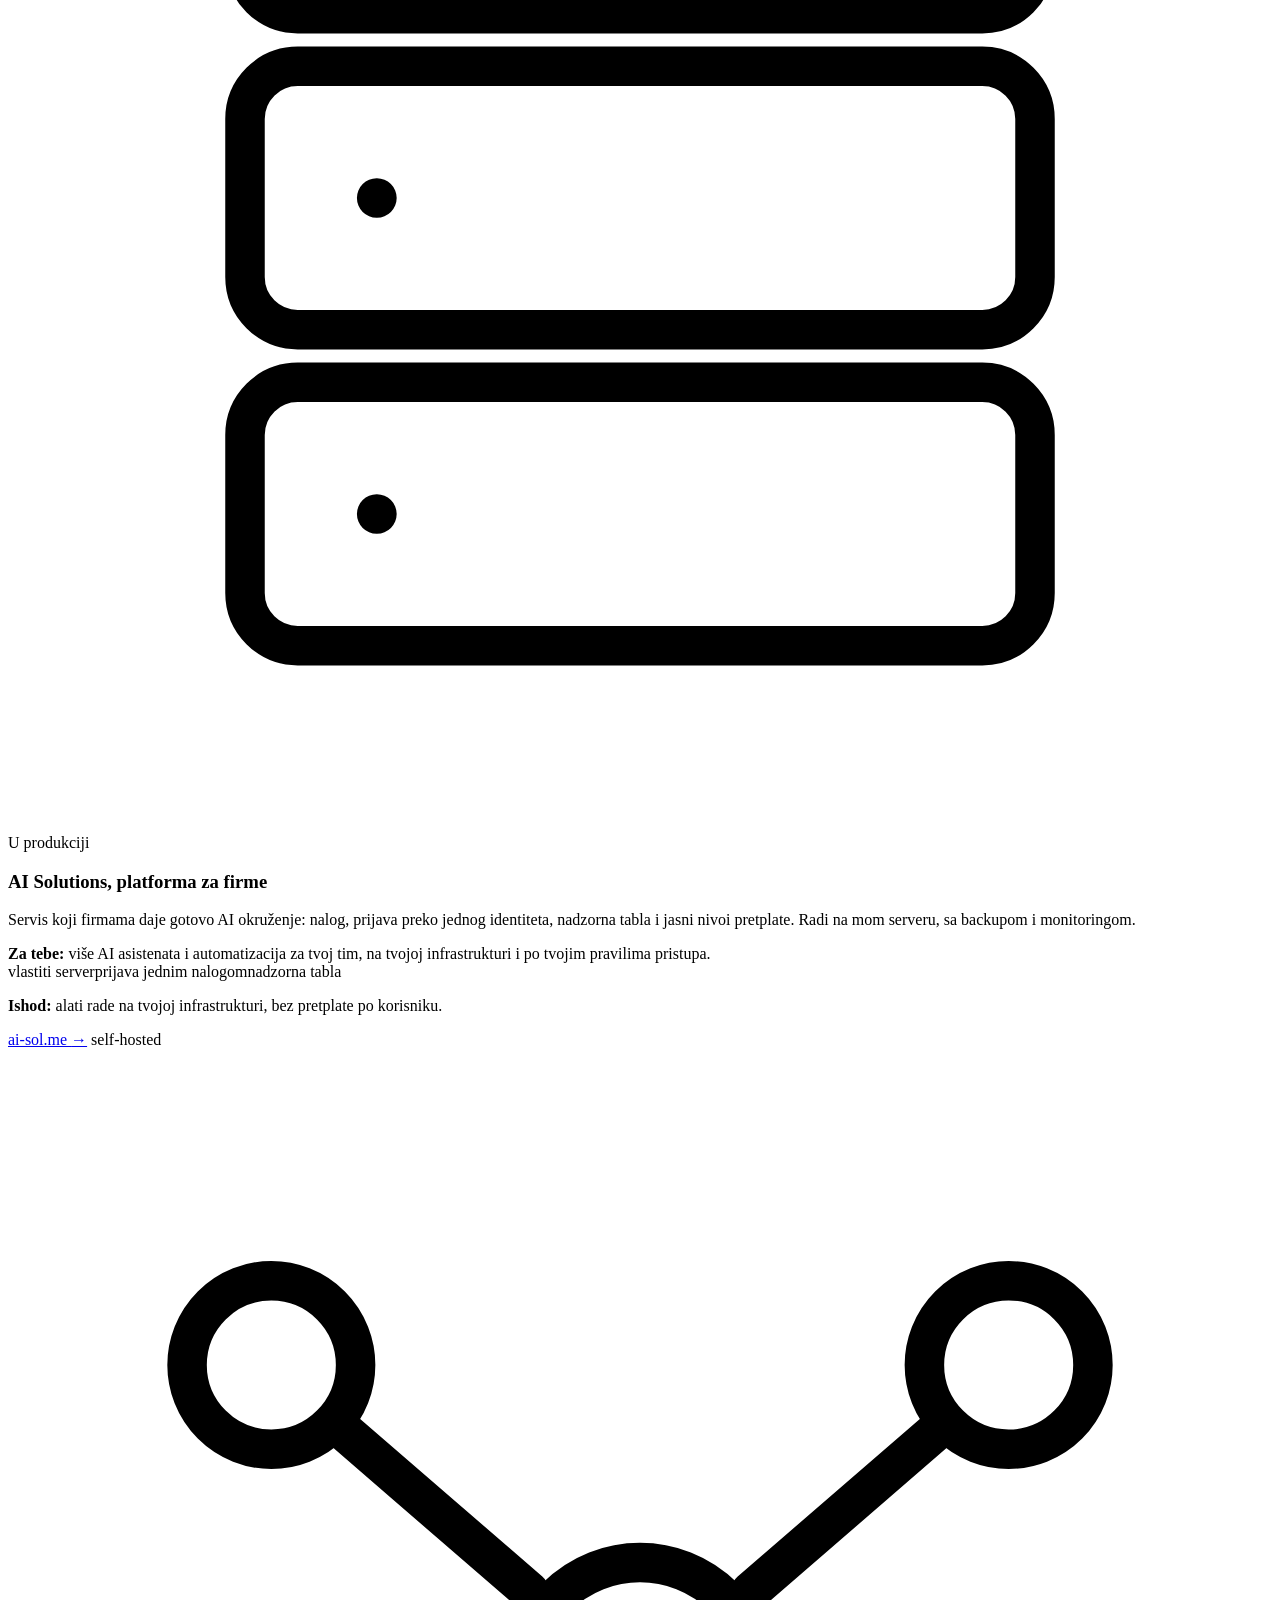
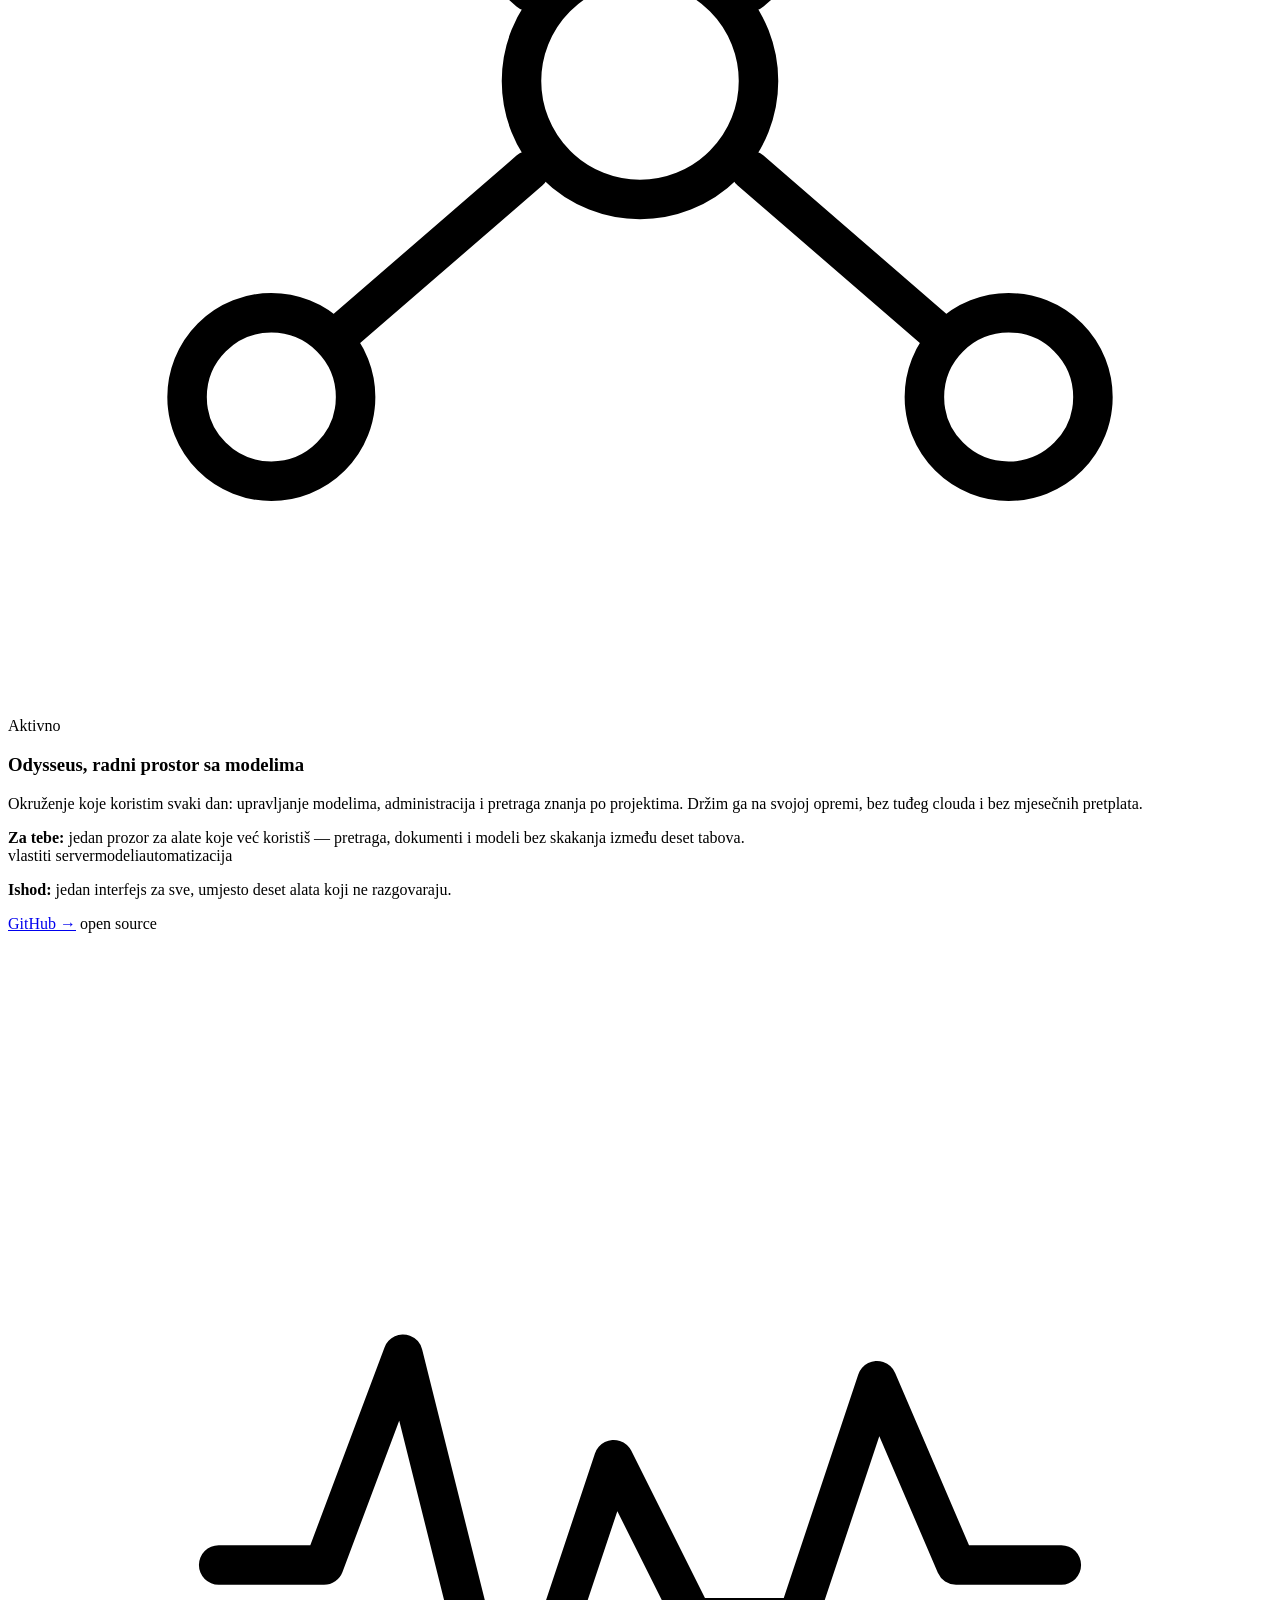
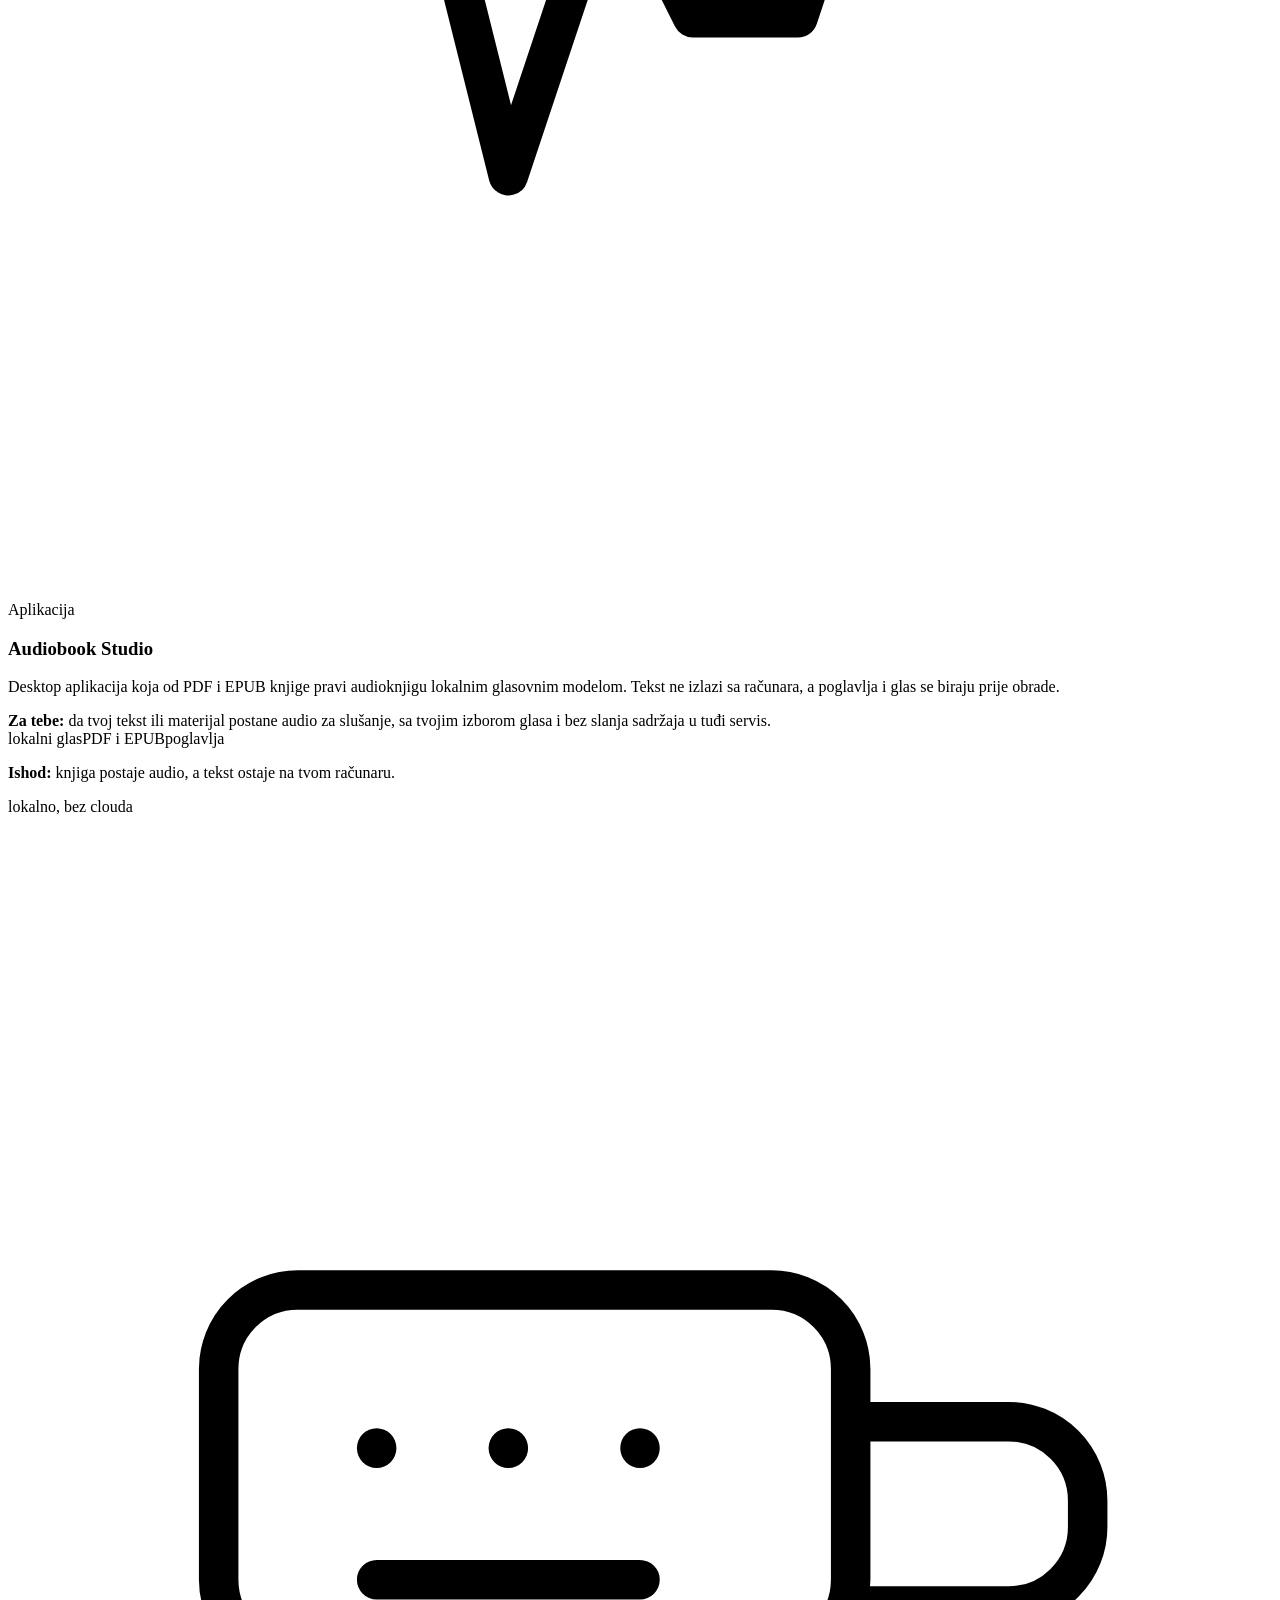
==== commit 2d4cd27f: "feat(portfolio): hero kroz 5s test, problemi, proces, dokazi, FAQ, dvije grupe usluga, ishod na kart" ====
--- a/public/index.html
+++ b/public/index.html
@@ -3,8 +3,8 @@
 <head>
 <meta charset="utf-8">
 <meta name="viewport" content="width=device-width,initial-scale=1">
-<title>Dimitrije Ačković: hardver, AI alati i tehnička rješenja</title>
-<meta name="description" content="Freelancer iz Podgorice. Servis i dijagnostika opreme, elektronika, AI alati i serveri, uz 3D dizajn i grafički dizajn.">
+<title>Dimitrije Ačković · servis, serveri i AI alati</title>
+<meta name="description" content="Dijagnostika i popravka opreme, elektronika, serveri i mreže, lokalni AI alati bez tuđeg clouda. Podgorica i rad na daljinu.">
 <link rel="canonical" href="https://portfolio.ai-sol.me/">
 <meta name="theme-color" content="#f5f2ee" media="(prefers-color-scheme:light)">
 <meta name="theme-color" content="#131427" media="(prefers-color-scheme:dark)">
@@ -21,8 +21,8 @@
 
 <meta property="og:type" content="website">
 <meta property="og:site_name" content="Dimitrije Ačković">
-<meta property="og:title" content="Dimitrije Ačković: hardver, AI alati i tehnička rješenja">
-<meta property="og:description" content="Servis i dijagnostika opreme, elektronika, AI alati i serveri, uz 3D dizajn i grafički dizajn. Podgorica, Crna Gora.">
+<meta property="og:title" content="Dimitrije Ačković · servis, serveri i AI alati">
+<meta property="og:description" content="Sređujem hardver i postavljam alate koji rade bez tuđeg clouda. Podgorica i rad na daljinu.">
 <meta property="og:url" content="https://portfolio.ai-sol.me/">
 <meta property="og:image" content="https://portfolio.ai-sol.me/static/brand/og.png">
 <meta property="og:locale" content="cnr_ME">
@@ -34,7 +34,16 @@
 <link rel="stylesheet" href="/static/css/site.css">
 
 <script type="application/ld+json">
-{"@context":"https://schema.org","@type":"Person","name":"Dimitrije Ačković","alternateName":"dimce","url":"https://portfolio.ai-sol.me/","email":"mailto:dimitrije.ackovic18@gmail.com","jobTitle":"Hardver, AI alati i tehnička rješenja","address":{"@type":"PostalAddress","addressLocality":"Podgorica","addressCountry":"ME"},"alumniOf":{"@type":"CollegeOrUniversity","name":"Elektrotehnički fakultet, Univerzitet Crne Gore"},"sameAs":["https://github.com/xdimix18"],"knowsAbout":["Device repair","Diagnostics","Electronics","Arduino","Soldering","AI automation","Local language models","Self-hosted infrastructure","Servers and networking","Docker","3D modeling","Fusion 360","AutoCAD","Adobe Photoshop","Adobe Illustrator","Print preparation"],"makesOffer":[{"@type":"Offer","itemOffered":{"@type":"Service","name":"Servis i dijagnostika opreme"}},{"@type":"Offer","itemOffered":{"@type":"Service","name":"Elektronika i embedded"}},{"@type":"Offer","itemOffered":{"@type":"Service","name":"AI alati i automatizacija"}},{"@type":"Offer","itemOffered":{"@type":"Service","name":"Serveri i infrastruktura"}},{"@type":"Offer","itemOffered":{"@type":"Service","name":"3D dizajn i izrada dijelova"}},{"@type":"Offer","itemOffered":{"@type":"Service","name":"Grafički dizajn i priprema za štampu"}}]}
+{"@context":"https://schema.org","@graph":[
+{"@type":"Person","name":"Dimitrije Ačković","alternateName":"dimce","url":"https://portfolio.ai-sol.me/","email":"mailto:dimitrije.ackovic18@gmail.com","jobTitle":"Servis hardvera, serveri i lokalni AI alati","address":{"@type":"PostalAddress","addressLocality":"Podgorica","addressCountry":"ME"},"alumniOf":{"@type":"CollegeOrUniversity","name":"Elektrotehnički fakultet, Univerzitet Crne Gore"},"sameAs":["https://github.com/xdimix18"],"knowsAbout":["Diagnostics and repair","Electronics","Arduino","Soldering","Servers and networking","Docker","Linux","Self-hosted infrastructure","Local AI models","Automation","3D modelling","Fusion 360","AutoCAD","Adobe Photoshop","Adobe Illustrator","Print preparation"],"makesOffer":[{"@type":"Offer","itemOffered":{"@type":"Service","name":"Servis i dijagnostika opreme"}},{"@type":"Offer","itemOffered":{"@type":"Service","name":"Elektronika i ugradnja"}},{"@type":"Offer","itemOffered":{"@type":"Service","name":"Serveri, mreže i infrastruktura"}},{"@type":"Offer","itemOffered":{"@type":"Service","name":"AI alati bez tuđeg clouda"}},{"@type":"Offer","itemOffered":{"@type":"Service","name":"3D dizajn i izrada dijelova"}},{"@type":"Offer","itemOffered":{"@type":"Service","name":"Grafički dizajn i priprema za štampu"}}]},
+{"@type":"FAQPage","mainEntity":[
+{"@type":"Question","name":"Koliko traje popravka?","acceptedAnswer":{"@type":"Answer","text":"Zavisi od dijela. Dijagnostiku najčešće završim isti dan, a sama popravka traje dok ne stigne dio. Kad znam rok, kažem ga, i javim ako se promijeni."}},
+{"@type":"Question","name":"Radiš li na daljinu?","acceptedAnswer":{"@type":"Answer","text":"Da, za serverski i AI dio skoro uvijek. Za hardver i elektroniku radim u Podgorici, kod vas ili kod mene."}},
+{"@type":"Question","name":"Šta treba da pošaljem za procjenu?","acceptedAnswer":{"@type":"Answer","text":"Jedna rečenica o problemu, model uređaja i, ako može, slika. To je obično dovoljno za prvi odgovor."}},
+{"@type":"Question","name":"Da li moji podaci idu negdje van?","acceptedAnswer":{"@type":"Answer","text":"Ne, kad radimo lokalne alate. Model i podaci ostaju na vašoj opremi, i to je glavni razlog zašto to radim tako."}},
+{"@type":"Question","name":"Radiš li sa firmama ili i sa pojedincima?","acceptedAnswer":{"@type":"Answer","text":"Oboje. Najviše radim sa malim firmama, servisima i studijima, ali dolaze i pojedinačni uređaji."}},
+{"@type":"Question","name":"Šta ako se kvar vrati?","acceptedAnswer":{"@type":"Answer","text":"Vraćaš se na isti nalaz i istu dokumentaciju. Ako je greška u mom radu, popravljam bez naplate."}}]}
+]}
 </script>
 </head>
 <body>
@@ -61,10 +70,10 @@
     <div class="nav-links" id="nav-panel">
       <a href="#usluge">Usluge</a>
       <a href="#radovi">Radovi</a>
-      <a href="#vjestine">Vještine</a>
-      <a href="#o-meni">O meni</a>
+      <a href="#proces">Kako radim</a>
+      <a href="#pitanja">Pitanja</a>
       <a href="#kontakt">Kontakt</a>
-      <a class="btn btn-gold nav-cta" href="mailto:dimitrije.ackovic18@gmail.com?subject=Upit%20za%20projekat">Pošalji upit</a>
+      <a class="btn btn-gold nav-cta" href="mailto:dimitrije.ackovic18@gmail.com?subject=Upit%20za%20posao">Pošalji upit</a>
       <a class="lang" href="/en/" hreflang="en" lang="en">EN</a>
     </div>
   </div>
@@ -72,15 +81,15 @@
 
 <header class="hero">
   <div class="wrap hero-in">
-    <span class="eyebrow"><span class="dot"></span>Slobodan za nove projekte</span>
-    <h1>Popravim, sklopim i <em>postavim</em>.</h1>
+    <span class="eyebrow"><span class="dot"></span>Popravka, oprema i AI alati · Podgorica i remote</span>
+    <h1>Sređujem hardver i postavljam alate koji rade <em>bez tuđeg clouda</em>.</h1>
     <p class="lede">
-      Ja sam Dimitrije Ačković, freelancer iz Podgorice. Dijagnostikujem i popravljam opremu, pravim
-      elektronska rješenja, postavljam servere i AI alate, a kad projektu treba i 3D dizajn ili
-      vizual, radim i to. Najviše volim poslove u kojima se rezultat vidi i drži u ruci.
+      Radim sa servisima, malim firmama i studijima kojima zastoj znači izgubljen dan.
+      Dijagnostika i popravka računara i elektronike, serveri i mreže, i lokalni AI alati —
+      na tvojoj opremi, s tvojim podacima i bez mjesečnih pretplata.
     </p>
     <div class="hero-cta">
-      <a class="btn btn-gold" href="mailto:dimitrije.ackovic18@gmail.com?subject=Upit%20za%20projekat">Pošalji upit</a>
+      <a class="btn btn-gold" href="mailto:dimitrije.ackovic18@gmail.com?subject=Upit%20za%20posao">Pošalji upit</a>
       <a class="btn" href="#radovi">Pogledaj radove</a>
     </div>
     <p class="hero-note">Podgorica, Crna Gora · radim lokalno i remote · crnogorski, engleski</p>
@@ -96,89 +105,142 @@
 
 <main>
 
-<section id="usluge" class="band band-center">
-  <div class="wrap">
-    <div class="sec-label">01 · Usluge</div>
+<section id="problemi" class="problems-sec">
+  <div class="wrap">
+    <div class="sec-label">01 · Zvuči poznato?</div>
+    <div class="sec-head">
+      <h2>Problemi sa kojima mi ljudi dolaze</h2>
+      <p>Ovo su najčešće situacije u kojima me zovu, i ono što uradim povodom njih.</p>
+    </div>
+
+    <div class="problems">
+      <div class="prob">
+        <p class="q">Uređaj je stao, a „majstor“ je samo zamijenio dio bez objašnjenja.</p>
+        <p class="a"><b>Šta radim:</b> prvo nalazim uzrok i pokažem ti nalaz, pa onda popravljam. Znaš šta je bilo i zašto.</p>
+      </div>
+      <div class="prob">
+        <p class="q">Firma plaća mjesečne pretplate za alate koje koristi pola tima.</p>
+        <p class="a"><b>Šta radim:</b> postavljam iste alate na vašu opremu. Bez pretplate po korisniku i bez slanja podataka van.</p>
+      </div>
+      <div class="prob">
+        <p class="q">Server ili mreža radi dok ne stane, a niko ne zna šta se dešavalo.</p>
+        <p class="a"><b>Šta radim:</b> postavljam nadzor i kratku dokumentaciju, pa se kvar vidi prije nego što posao stane.</p>
+      </div>
+      <div class="prob">
+        <p class="q">Fali dio koji se ne može kupiti, ili model za proizvod.</p>
+        <p class="a"><b>Šta radim:</b> modelujem po mjeri u Fusionu 360 i AutoCAD-u, sa tehničkim crtežom, i organizujem izradu kod provjerenih partnera.</p>
+      </div>
+      <div class="prob">
+        <p class="q">Treba vizual za štampu, a nema dizajnera pri ruci.</p>
+        <p class="a"><b>Šta radim:</b> radim u Illustratoru, Photoshopu i InDesignu, sa tehničkom pripremom koju štamparija prima bez korekcija.</p>
+      </div>
+    </div>
+
+    <p class="problems-note">Ako tvoj problem nije ovdje, opiši ga u jednoj rečenici — reći ću ti da li mogu da ga riješim i šta mi treba da počnem.</p>
+  </div>
+</section>
+
+<section id="usluge" class="band">
+  <div class="wrap">
+    <div class="sec-label">02 · Usluge</div>
     <div class="sec-head">
       <h2>Šta mogu da uradim za tebe</h2>
-      <p>Od jednokratne usluge do cijelog rješenja. Ako nisi siguran šta ti treba, pošalji opis problema i predložiću ti rješenje i cijenu.</p>
-    </div>
-
-    <div class="svc">
-
-      <article class="svc-card">
-        <div class="svc-ico">
-          <svg viewBox="0 0 24 24" fill="none" stroke="currentColor" stroke-width="1.4" stroke-linecap="round" stroke-linejoin="round" aria-hidden="true">
-            <path d="M14.5 6.5a4.5 4.5 0 0 0 6 6l-8 8a3.2 3.2 0 0 1-4.5-4.5z"/><path d="M6.5 3.5l1.4 3.1 3.1 1.4-3.1 1.4-1.4 3.1-1.4-3.1L2 8l3.1-1.4z"/>
-          </svg>
-        </div>
-        <h3>Servis i dijagnostika opreme</h3>
-        <p>Računari, telefoni, bijela tehnika i električni alat. Dijagnostika, popravka na komponentnom nivou, zamjena dijelova i nadogradnja, uz jasan nalaz šta je bilo.</p>
-        <div class="svc-list"><span>dijagnostika</span><span>popravka</span><span>nadogradnja</span><span>savjet</span></div>
-      </article>
-
-      <article class="svc-card">
-        <div class="svc-ico">
-          <svg viewBox="0 0 24 24" fill="none" stroke="currentColor" stroke-width="1.4" stroke-linecap="round" stroke-linejoin="round" aria-hidden="true">
-            <rect x="6" y="6" width="12" height="12" rx="2"/><path d="M9.5 6V3.6M14.5 6V3.6M9.5 20.4V18M14.5 20.4V18M6 9.5H3.6M6 14.5H3.6M20.4 9.5H18M20.4 14.5H18"/><circle cx="12" cy="12" r="2.4"/>
-          </svg>
-        </div>
-        <h3>Elektronika i embedded</h3>
-        <p>Arduino i mikrokontroleri, senzori, RFID, mjerenje i napajanje. Od prototipa na pločici do uredno zalemljenog i zapakovanog uređaja.</p>
-        <div class="svc-list"><span>Arduino</span><span>senzori</span><span>RFID</span><span>lemljenje</span></div>
-      </article>
-
-      <article class="svc-card">
-        <div class="svc-ico">
-          <svg viewBox="0 0 24 24" fill="none" stroke="currentColor" stroke-width="1.4" stroke-linecap="round" stroke-linejoin="round" aria-hidden="true">
-            <rect x="7" y="7" width="10" height="10" rx="2.2"/><path d="M10 2.8v3M14 2.8v3M10 18.2v3M14 18.2v3M2.8 10h3M2.8 14h3M18.2 10h3M18.2 14h3"/>
-          </svg>
-        </div>
-        <h3>AI alati i automatizacija</h3>
-        <p>Postavljanje lokalnih AI modela i asistenata na tvoju mašinu ili server, uz automatizaciju zadataka koji se ponavljaju svaki dan. Podaci ostaju kod tebe.</p>
-        <div class="svc-list"><span>lokalni modeli</span><span>asistenti</span><span>automatizacija</span><span>integracije</span></div>
-      </article>
-
-      <article class="svc-card">
-        <div class="svc-ico">
-          <svg viewBox="0 0 24 24" fill="none" stroke="currentColor" stroke-width="1.4" stroke-linecap="round" stroke-linejoin="round" aria-hidden="true">
-            <rect x="3.5" y="3.5" width="17" height="6.5" rx="2"/><rect x="3.5" y="14" width="17" height="6.5" rx="2"/><path d="M7 6.7h.01M7 17.2h.01"/>
-          </svg>
-        </div>
-        <h3>Serveri i infrastruktura</h3>
-        <p>Postavljanje i održavanje servera, servisa i domena, sa pristupom, backupom i monitoringom. Sve dokumentovano, da možeš i sam da održavaš kasnije.</p>
-        <div class="svc-list"><span>Docker</span><span>Linux</span><span>Cloudflare</span><span>backup</span></div>
-      </article>
-
-      <article class="svc-card">
-        <div class="svc-ico">
-          <svg viewBox="0 0 24 24" fill="none" stroke="currentColor" stroke-width="1.4" stroke-linecap="round" stroke-linejoin="round" aria-hidden="true">
-            <path d="M12 2.8l8 4.6v9.2l-8 4.6-8-4.6V7.4z"/><path d="M4 7.4l8 4.6 8-4.6"/><path d="M12 12v9.2"/>
-          </svg>
-        </div>
-        <h3>3D dizajn i izrada dijelova</h3>
-        <p>Modelovanje dijelova po mjeri u Fusionu 360 i AutoCAD-u, tehnički crteži i priprema za izradu. Rezervni dijelovi, kućišta, držači i adapteri koje je nemoguće kupiti. Izradu radim sa provjerenim partnerima.</p>
-        <div class="svc-list"><span>Fusion 360</span><span>AutoCAD</span><span>tehnički crteži</span><span>prototipi</span></div>
-      </article>
-
-      <article class="svc-card">
-        <div class="svc-ico">
-          <svg viewBox="0 0 24 24" fill="none" stroke="currentColor" stroke-width="1.4" stroke-linecap="round" stroke-linejoin="round" aria-hidden="true">
-            <path d="M4 20l4.5-1 9.2-9.2a2.1 2.1 0 0 0-3-3L5.5 16z"/><path d="M14.5 6.5l3 3"/><path d="M4 20h4"/>
-          </svg>
-        </div>
-        <h3>Grafički dizajn i priprema za štampu</h3>
-        <p>Vizuali, plakati, flyeri, vizit karte i naslovnice. Retuširanje i obrada fotografija, plus tehnička priprema fajlova za štampariju bez iznenađenja.</p>
-        <div class="svc-list"><span>Photoshop</span><span>Illustrator</span><span>InDesign</span><span>Lightroom</span></div>
-      </article>
-
+      <p>Od jednokratne popravke do cijelog rješenja. Ako nisi siguran šta ti treba, pošalji opis problema i predložiću rješenje.</p>
+    </div>
+
+    <div class="svc-group">
+      <div class="svc-group-head">
+        <h3>Ono po čemu me zovu</h3>
+        <span>četiri stvari koje radim najčešće</span>
+      </div>
+
+      <div class="svc">
+
+        <article class="svc-card">
+          <div class="svc-ico">
+            <svg viewBox="0 0 24 24" fill="none" stroke="currentColor" stroke-width="1.4" stroke-linecap="round" stroke-linejoin="round" aria-hidden="true">
+              <path d="M14.5 6.5a4.5 4.5 0 0 0 6 6l-8 8a3.2 3.2 0 0 1-4.5-4.5z"/><path d="M6.5 3.5l1.4 3.1 3.1 1.4-3.1 1.4-1.4 3.1-1.4-3.1L2 8l3.1-1.4z"/>
+            </svg>
+          </div>
+          <h3>Servis i dijagnostika opreme</h3>
+          <p>Računari, laptopovi, telefoni i električni alat. Nalazim uzrok, ne samo simptom: mjerenje, popravka na komponentnom nivou, zamjena dijelova i nadogradnja, uz jasan nalaz šta je bilo.</p>
+          <div class="svc-list"><span>dijagnostika</span><span>popravka</span><span>nadogradnja</span><span>savjet</span></div>
+        </article>
+
+        <article class="svc-card">
+          <div class="svc-ico">
+            <svg viewBox="0 0 24 24" fill="none" stroke="currentColor" stroke-width="1.4" stroke-linecap="round" stroke-linejoin="round" aria-hidden="true">
+              <rect x="6" y="6" width="12" height="12" rx="2"/><path d="M9.5 6V3.6M14.5 6V3.6M9.5 20.4V18M14.5 20.4V18M6 9.5H3.6M6 14.5H3.6M20.4 9.5H18M20.4 14.5H18"/><circle cx="12" cy="12" r="2.4"/>
+            </svg>
+          </div>
+          <h3>Elektronika i ugradnja</h3>
+          <p>Pločice, senzori, kontrola pristupa, RFID i ožičenje. Od prototipa na pločici do uredno zalemljenog, zapakovanog i puštenog u rad uređaja.</p>
+          <div class="svc-list"><span>Arduino</span><span>senzori</span><span>RFID</span><span>lemljenje</span></div>
+        </article>
+
+        <article class="svc-card">
+          <div class="svc-ico">
+            <svg viewBox="0 0 24 24" fill="none" stroke="currentColor" stroke-width="1.4" stroke-linecap="round" stroke-linejoin="round" aria-hidden="true">
+              <rect x="3.5" y="3.5" width="17" height="6.5" rx="2"/><rect x="3.5" y="14" width="17" height="6.5" rx="2"/><path d="M7 6.7h.01M7 17.2h.01"/>
+            </svg>
+          </div>
+          <h3>Serveri, mreže i infrastruktura</h3>
+          <p>Postavljanje i održavanje servera, servisa i domena, sa pristupom, backupom i nadzorom. Sve dokumentovano, da se kvar vidi prije nego posao stane i da sistem možeš održavati i sam.</p>
+          <div class="svc-list"><span>Docker</span><span>Linux</span><span>Cloudflare</span><span>backup</span></div>
+        </article>
+
+        <article class="svc-card">
+          <div class="svc-ico">
+            <svg viewBox="0 0 24 24" fill="none" stroke="currentColor" stroke-width="1.4" stroke-linecap="round" stroke-linejoin="round" aria-hidden="true">
+              <rect x="7" y="7" width="10" height="10" rx="2.2"/><path d="M10 2.8v3M14 2.8v3M10 18.2v3M14 18.2v3M2.8 10h3M2.8 14h3M18.2 10h3M18.2 14h3"/>
+            </svg>
+          </div>
+          <h3>AI alati bez tuđeg clouda</h3>
+          <p>Lokalni AI modeli i asistenti na tvojoj mašini ili serveru, uz automatizaciju zadataka koji se ponavljaju svaki dan. Podaci ne izlaze sa tvoje opreme i nema pretplate po korisniku.</p>
+          <div class="svc-list"><span>lokalni modeli</span><span>asistenti</span><span>automatizacija</span><span>integracije</span></div>
+        </article>
+
+      </div>
+    </div>
+
+    <div class="svc-group svc-alt">
+      <div class="svc-group-head">
+        <h3>Takođe radim</h3>
+        <span>kad projektu treba i ovo</span>
+      </div>
+
+      <div class="svc">
+
+        <article class="svc-card">
+          <div class="svc-ico">
+            <svg viewBox="0 0 24 24" fill="none" stroke="currentColor" stroke-width="1.4" stroke-linecap="round" stroke-linejoin="round" aria-hidden="true">
+              <path d="M12 2.8l8 4.6v9.2l-8 4.6-8-4.6V7.4z"/><path d="M4 7.4l8 4.6 8-4.6"/><path d="M12 12v9.2"/>
+            </svg>
+          </div>
+          <h3>3D dizajn i izrada dijelova</h3>
+          <p>Modelovanje dijelova po mjeri u Fusionu 360 i AutoCAD-u, tehnički crteži i priprema za izradu. Rezervni dijelovi, kućišta, držači i adapteri koje je nemoguće kupiti. Izradu radim sa provjerenim partnerima.</p>
+          <div class="svc-list"><span>Fusion 360</span><span>AutoCAD</span><span>tehnički crteži</span><span>prototipi</span></div>
+        </article>
+
+        <article class="svc-card">
+          <div class="svc-ico">
+            <svg viewBox="0 0 24 24" fill="none" stroke="currentColor" stroke-width="1.4" stroke-linecap="round" stroke-linejoin="round" aria-hidden="true">
+              <path d="M4 20l4.5-1 9.2-9.2a2.1 2.1 0 0 0-3-3L5.5 16z"/><path d="M14.5 6.5l3 3"/><path d="M4 20h4"/>
+            </svg>
+          </div>
+          <h3>Grafički dizajn i priprema za štampu</h3>
+          <p>Vizuali, plakati, flyeri, vizit karte i naslovnice. Retuširanje i obrada fotografija, plus tehnička priprema fajlova za štampariju bez iznenađenja.</p>
+          <div class="svc-list"><span>Photoshop</span><span>Illustrator</span><span>InDesign</span><span>Lightroom</span></div>
+        </article>
+
+      </div>
     </div>
   </div>
 </section>
 
 <section id="radovi">
   <div class="wrap">
-    <div class="sec-label">02 · Odabrani radovi</div>
+    <div class="sec-label">03 · Odabrani radovi</div>
     <div class="sec-head">
       <h2>Napravljeno, testirano i u upotrebi</h2>
       <p>Nešto je za klijente, nešto za sebe. Sve je prošlo kroz stvarne uslove, ne samo kroz demo verziju.</p>
@@ -196,7 +258,9 @@
           <div class="card-top"><span class="badge live">U produkciji</span></div>
           <h3>AI Solutions, platforma za firme</h3>
           <p class="tag">Servis koji firmama daje gotovo AI okruženje: nalog, prijava preko jednog identiteta, nadzorna tabla i jasni nivoi pretplate. Radi na mom serveru, sa backupom i monitoringom.</p>
+          <div class="foryou"><b>Za tebe:</b> više AI asistenata i automatizacija za tvoj tim, na tvojoj infrastrukturi i po tvojim pravilima pristupa.</div>
           <div class="stack"><span class="chip">vlastiti server</span><span class="chip">prijava jednim nalogom</span><span class="chip">nadzorna tabla</span></div>
+          <p class="ishod"><b>Ishod:</b> alati rade na tvojoj infrastrukturi, bez pretplate po korisniku.</p>
           <div class="card-foot">
             <a class="card-more" href="https://ai-sol.me" target="_blank" rel="noopener">ai-sol.me <span class="arw">→</span></a>
             <span class="card-note">self-hosted</span>
@@ -214,7 +278,9 @@
           <div class="card-top"><span class="badge live">Aktivno</span></div>
           <h3>Odysseus, radni prostor sa modelima</h3>
           <p class="tag">Okruženje koje koristim svaki dan: upravljanje modelima, administracija i pretraga znanja po projektima. Držim ga na svojoj opremi, bez tuđeg clouda i bez mjesečnih pretplata.</p>
+          <div class="foryou"><b>Za tebe:</b> jedan prozor za alate koje već koristiš — pretraga, dokumenti i modeli bez skakanja između deset tabova.</div>
           <div class="stack"><span class="chip">vlastiti server</span><span class="chip">modeli</span><span class="chip">automatizacija</span></div>
+          <p class="ishod"><b>Ishod:</b> jedan interfejs za sve, umjesto deset alata koji ne razgovaraju.</p>
           <div class="card-foot">
             <a class="card-more" href="https://github.com/xdimix18" target="_blank" rel="noopener">GitHub <span class="arw">→</span></a>
             <span class="card-note">open source</span>
@@ -232,7 +298,9 @@
           <div class="card-top"><span class="badge">Aplikacija</span></div>
           <h3>Audiobook Studio</h3>
           <p class="tag">Desktop aplikacija koja od PDF i EPUB knjige pravi audioknjigu lokalnim glasovnim modelom. Tekst ne izlazi sa računara, a poglavlja i glas se biraju prije obrade.</p>
-          <div class="stack"><span class="chip">PySide6</span><span class="chip">TTS</span><span class="chip">ComfyUI</span></div>
+          <div class="foryou"><b>Za tebe:</b> da tvoj tekst ili materijal postane audio za slušanje, sa tvojim izborom glasa i bez slanja sadržaja u tuđi servis.</div>
+          <div class="stack"><span class="chip">lokalni glas</span><span class="chip">PDF i EPUB</span><span class="chip">poglavlja</span></div>
+          <p class="ishod"><b>Ishod:</b> knjiga postaje audio, a tekst ostaje na tvom računaru.</p>
           <div class="card-foot"><span class="card-note">lokalno, bez clouda</span></div>
         </div>
       </article>
@@ -247,7 +315,8 @@
           <div class="card-top"><span class="badge">Hardver</span></div>
           <h3>Dijagnostika vozila bez laptopa</h3>
           <p class="tag">Aplikacija za džepni uređaj koja preko ELM327 adaptera čita greške i osnovne parametre vozila. Namjerno napravljena da radi bez telefona i bez instalacije softvera.</p>
-          <div class="stack"><span class="chip">C</span><span class="chip">UART</span><span class="chip">OBD-II</span></div>
+          <div class="stack"><span class="chip">UART</span><span class="chip">OBD-II</span><span class="chip">bez instalacije</span></div>
+          <p class="ishod"><b>Ishod:</b> kvar nađen bez zamjene dijelova naslijepo.</p>
           <div class="card-foot"><span class="card-note">vlastiti projekat</span></div>
         </div>
       </article>
@@ -263,6 +332,7 @@
           <h3>Sistem kontrole pristupa</h3>
           <p class="tag">Sistem pristupa na Arduino Uno: čitač kartica, LCD za status, zujalica i senzor. Logika provjere radi tako da ništa ne blokira i da se svaki prolaz jasno čuje i vidi.</p>
           <div class="stack"><span class="chip">Arduino</span><span class="chip">RFID</span><span class="chip">LCD</span></div>
+          <p class="ishod"><b>Ishod:</b> ulaz radi bez ključa i bez zvanja svaki put.</p>
           <div class="card-foot"><span class="card-note">studentski projekat</span></div>
         </div>
       </article>
@@ -277,7 +347,8 @@
           <div class="card-top"><span class="badge">Sistemi</span></div>
           <h3>Radna stanica sa četiri sistema</h3>
           <p class="tag">Radna stanica sa više sistema, enkripcijom diskova i RAID arhivom, plus procedura oporavka za slučaj da boot pukne. Naučila me da svaki korak mora imati povratak nazad.</p>
-          <div class="stack"><span class="chip">LUKS</span><span class="chip">btrfs</span><span class="chip">GRUB</span></div>
+          <div class="stack"><span class="chip">enkripcija diskova</span><span class="chip">RAID arhiv</span><span class="chip">multiboot</span></div>
+          <p class="ishod"><b>Ishod:</b> jedan sto, četiri sistema, nula konflikata.</p>
           <div class="card-foot"><span class="card-note">vlastita oprema</span></div>
         </div>
       </article>
@@ -292,7 +363,8 @@
           <div class="card-top"><span class="badge">Automatizacija</span></div>
           <h3>Alati za sređivanje podataka</h3>
           <p class="tag">Skripte koje sređuju haotične foldere: razvrstavanje po tipu i datumu, provjera duplikata i manifest svakog poteza. Nikad ne brišu ništa bez tvoje odluke.</p>
-          <div class="stack"><span class="chip">skripte</span><span class="chip">CLI</span><span class="chip">sigurno pokretanje</span></div>
+          <div class="stack"><span class="chip">razvrstavanje</span><span class="chip">duplikati</span><span class="chip">sigurno pokretanje</span></div>
+          <p class="ishod"><b>Ishod:</b> ponavljajući posao sveden na jednu komandu.</p>
           <div class="card-foot"><span class="card-note">svakodnevna upotreba</span></div>
         </div>
       </article>
@@ -308,6 +380,7 @@
           <h3>Kabineti studijskog monitora</h3>
           <p class="tag">Izrada kabineta po originalnim mjerama: CAD model, MDF paneli, usadni spojevi i finalna montaža zvučnika i skretnice. Projekat u kojem se spajaju mjerenje, dizajn i stolarski rad.</p>
           <div class="stack"><span class="chip">Fusion 360</span><span class="chip">AutoCAD</span><span class="chip">MDF</span><span class="chip">akustika</span></div>
+          <p class="ishod"><b>Ishod:</b> oprema na mjestu, bez vibracija i bez provizorija.</p>
           <div class="card-foot"><span class="card-note">vlastiti projekat</span></div>
         </div>
       </article>
@@ -323,6 +396,7 @@
           <h3>Dijelovi modelovani po mjeri</h3>
           <p class="tag">Rezervni dijelovi, držači i adapteri kojih nema u prodaji: mjerenje originala, CAD model i izrada kod partnera. Rješenje za opremu koja bi inače završila kao otpad.</p>
           <div class="stack"><span class="chip">Fusion 360</span><span class="chip">tehnički crteži</span><span class="chip">prototipi</span></div>
+          <p class="ishod"><b>Ishod:</b> dio koji se ne može kupiti — napravljen i ugrađen.</p>
           <div class="card-foot"><span class="card-note">za klijente i sebe</span></div>
         </div>
       </article>
@@ -338,6 +412,7 @@
           <h3>Vizuali i priprema za štampu</h3>
           <p class="tag">Plakat, flyer i vizit karte pripremljeni za štampariju: tipografija, mreža, kolorit i tehnička priprema fajlova, tako da u štampi izgleda isto kao na ekranu.</p>
           <div class="stack"><span class="chip">Illustrator</span><span class="chip">InDesign</span><span class="chip">Photoshop</span></div>
+          <p class="ishod"><b>Ishod:</b> fajl koji štamparija prima bez korekcija.</p>
           <div class="card-foot"><span class="card-note">za klijente</span></div>
         </div>
       </article>
@@ -346,13 +421,47 @@
   </div>
 </section>
 
-<section id="kako-radim">
-  <div class="wrap">
-    <div class="sec-label">03 · Kako radim</div>
-    <div class="sec-head">
-      <h2>Četiri pravila koja se ne mijenjaju</h2>
-      <p>Ovo je ono što klijenti i poslodavci najčešće primijete kod mene, i ono po čemu se razlikujem.</p>
-    </div>
+<section id="proces">
+  <div class="wrap">
+    <div class="sec-label">04 · Kako teče posao</div>
+    <div class="sec-head">
+      <h2>Pet koraka, bez iznenađenja</h2>
+      <p>Isto radi i za popravku jednog uređaja i za postavljanje servera. Znaš u kojem smo koraku u svakom trenutku.</p>
+    </div>
+
+    <div class="steps">
+      <div class="step">
+        <span class="n">01</span>
+        <b>Javiš se</b>
+        <p>Jedna rečenica o problemu, model uređaja i slika ako imaš. Odgovaram isti ili sljedeći radni dan: mogu li, koliko traje i šta mi treba.</p>
+      </div>
+      <div class="step">
+        <span class="n">02</span>
+        <b>Dijagnostika</b>
+        <p>Pregledam, mjerim i provjeravam. Dobijaš nalaz napisan običnim jezikom: šta je uzrok, šta je hitno, a šta može da čeka.</p>
+      </div>
+      <div class="step">
+        <span class="n">03</span>
+        <b>Dogovor</b>
+        <p>Obim, rok i način rada — kod tebe, kod mene ili na daljinu. Ništa se ne dira dok se ne složimo.</p>
+      </div>
+      <div class="step">
+        <span class="n">04</span>
+        <b>Rad</b>
+        <p>Popravka, postavljanje, modelovanje ili dizajn. Javljam kratko kad se nešto promijeni, ne samo kad je gotovo.</p>
+      </div>
+      <div class="step">
+        <span class="n">05</span>
+        <b>Predaja</b>
+        <p>Proba zajedno, kratka uputa i dokumentacija. Znaš šta je urađeno, zašto, i šta da radiš ako se isto ponovi.</p>
+      </div>
+    </div>
+
+    <div class="sec-head rules-head">
+      <h2 class="rules-title">Četiri pravila koja se ne mijenjaju</h2>
+      <p>Ovo stoji iznad svakog posla, bez izuzetka.</p>
+    </div>
+
     <div class="how">
       <div class="how-item">
         <b>Dogovor prije alata</b>
@@ -374,12 +483,63 @@
   </div>
 </section>
 
-<section id="vjestine">
-  <div class="wrap">
-    <div class="sec-label">04 · Vještine</div>
+<section id="dokazi">
+  <div class="wrap">
+    <div class="sec-label">05 · Dokazi</div>
+    <div class="sec-head">
+      <h2>Ovo nije marketinški tekst</h2>
+      <p>Brojevi ispod su iz moje infrastrukture i mogu se provjeriti, jer na njoj rade stvarni servisi.</p>
+    </div>
+    <div class="proof">
+      <div><b>120+</b><span>dana neprekidnog rada servera, bez restarta</span></div>
+      <div><b>17</b><span>servisa u produkciji na vlastitoj infrastrukturi</span></div>
+      <div><b>4</b><span>operativna sistema na jednoj radnoj stanici</span></div>
+      <div><b>0</b><span>eksternih zavisnosti na ovom sajtu</span></div>
+    </div>
+  </div>
+</section>
+
+<section id="pitanja">
+  <div class="wrap">
+    <div class="sec-label">06 · Pitanja</div>
+    <div class="sec-head">
+      <h2>Pitanja koja mi najčešće stignu</h2>
+    </div>
+
+    <div class="faq">
+      <details>
+        <summary>Koliko traje popravka?</summary>
+        <p>Zavisi od dijela. Dijagnostiku najčešće završim isti dan, a sama popravka traje dok ne stigne dio. Kad znam rok, kažem ga, i javim ako se promijeni.</p>
+      </details>
+      <details>
+        <summary>Radiš li na daljinu?</summary>
+        <p>Da, za serverski i AI dio skoro uvijek. Za hardver i elektroniku radim u Podgorici, kod vas ili kod mene.</p>
+      </details>
+      <details>
+        <summary>Šta treba da pošaljem za procjenu?</summary>
+        <p>Jedna rečenica o problemu, model uređaja i, ako može, slika. To je obično dovoljno za prvi odgovor.</p>
+      </details>
+      <details>
+        <summary>Da li moji podaci idu negdje van?</summary>
+        <p>Ne, kad radimo lokalne alate. Model i podaci ostaju na vašoj opremi, i to je glavni razlog zašto to radim tako.</p>
+      </details>
+      <details>
+        <summary>Radiš li sa firmama ili i sa pojedincima?</summary>
+        <p>Oboje. Najviše radim sa malim firmama, servisima i studijima, ali dolaze i pojedinačni uređaji.</p>
+      </details>
+      <details>
+        <summary>Šta ako se kvar vrati?</summary>
+        <p>Vraćaš se na isti nalaz i istu dokumentaciju. Ako je greška u mom radu, popravljam bez naplate.</p>
+      </details>
+    </div>
+  </div>
+</section>
+
+<section id="alati">
+  <div class="wrap">
+    <div class="sec-label">07 · Alati koje koristim</div>
     <div class="sec-head">
       <h2>Čime radim</h2>
-      <p>Alati koje stvarno koristim, ne samo one koje sam vidio u kursu.</p>
     </div>
 
     <div class="skills">
@@ -390,29 +550,17 @@
           <li>Lemljenje i mjerenje</li>
           <li>Arduino i senzori</li>
           <li>RFID i pristupni sistemi</li>
-          <li>Flipper Zero i mikrokontroleri</li>
           <li>Baterije i napajanja</li>
         </ul>
       </div>
       <div class="skill-col">
-        <h3>AI alati</h3>
+        <h3>Sistemi, mreže i AI</h3>
         <ul>
-          <li>Lokalni modeli (Ollama, llama.cpp)</li>
-          <li>ComfyUI i grafički tokovi</li>
-          <li>Glasovni modeli i obrada zvuka</li>
-          <li>Pretraga po značenju (embedding)</li>
-          <li>Automatizacija zadataka</li>
-        </ul>
-      </div>
-      <div class="skill-col">
-        <h3>Sistemi i mreže</h3>
-        <ul>
-          <li>Docker i Docker Compose</li>
-          <li>Linux, Ubuntu i Parrot</li>
+          <li>Docker i Linux</li>
           <li>Cloudflare tuneli i DNS</li>
-          <li>Tailscale, privatna mreža</li>
           <li>Nginx i reverzni proxy</li>
           <li>Backup i oporavak sistema</li>
+          <li>Lokalni modeli i automatizacija</li>
         </ul>
       </div>
       <div class="skill-col">
@@ -420,29 +568,19 @@
         <ul>
           <li>Fusion 360, modelovanje po mjeri</li>
           <li>AutoCAD, tehnički crteži</li>
+          <li>Adobe Photoshop i Lightroom</li>
           <li>Adobe Illustrator i InDesign</li>
-          <li>Adobe Photoshop i Lightroom</li>
           <li>Priprema fajlova za štampariju</li>
-          <li>SketchUp, osnove</li>
         </ul>
       </div>
-      <div class="skill-col">
-        <h3>Ostalo</h3>
-        <ul>
-          <li>Skripte za automatizaciju</li>
-          <li>Git i GitHub</li>
-          <li>LaTeX i izrada dokumenata</li>
-          <li>Office i Google Workspace</li>
-          <li>Engleski, nivo C1</li>
-        </ul>
-      </div>
-    </div>
+    </div>
+    <p class="skills-extra">Uz to: Git i GitHub · LaTeX i izrada dokumenata · Office i Google Workspace · engleski (C1).</p>
   </div>
 </section>
 
 <section id="o-meni">
   <div class="wrap">
-    <div class="sec-label">05 · O meni</div>
+    <div class="sec-label">08 · O meni</div>
     <div class="about">
       <div>
         <p>
@@ -452,8 +590,8 @@
           uključujući i terenske izlaske kod klijenata.
         </p>
         <p>
-          Vremenom je uz servis došao i dizajn. Bavio sam se 3D modelovanjem i štampom, a danas radim
-          3D dizajn i modelovanje u Fusionu 360 i AutoCAD-u, sa izradom preko partnera. Radio sam i
+          Vremenom je uz servis došao i dizajn. Bavio sam se 3D modelovanjem i izradom dijelova, a danas
+          radim 3D dizajn i modelovanje u Fusionu 360 i AutoCAD-u, sa izradom preko partnera. Radio sam i
           sopstvene kabinete za studijski monitor, a vizuale i pripremu za štampu radim u Photoshopu,
           Illustratoru i InDesignu. Trenutno studiram na Elektrotehničkom fakultetu u Podgorici, smjer
           Studije primijenjenog računarstva.
@@ -478,7 +616,7 @@
 
 <section id="iskustvo">
   <div class="wrap">
-    <div class="sec-label">06 · Iskustvo</div>
+    <div class="sec-label">09 · Iskustvo</div>
     <div class="sec-head">
       <h2>Gdje sam radio</h2>
     </div>
@@ -520,11 +658,11 @@
         <h2>Imaš projekat ili ideju?</h2>
         <p>
           Pošalji kratak opis, par slika ako imaš i rok do kojeg ti treba, pa ti se javljam sa
-          predlogom rješenja i fiksnom cijenom. Radim i lokalno u Podgorici i remote.
+          predlogom rješenja i procjenom trajanja. Radim i lokalno u Podgorici i remote.
         </p>
       </div>
       <div class="contact-links">
-        <a class="btn btn-gold" href="mailto:dimitrije.ackovic18@gmail.com?subject=Upit%20za%20projekat">dimitrije.ackovic18@gmail.com</a>
+        <a class="btn btn-gold" href="mailto:dimitrije.ackovic18@gmail.com?subject=Upit%20za%20posao">dimitrije.ackovic18@gmail.com</a>
         <a class="btn" href="https://github.com/xdimix18" target="_blank" rel="noopener">GitHub ↗</a>
       </div>
       <span class="contact-aside">Za muziku i nastupe: @dimoza_</span>
@@ -540,7 +678,9 @@
     <div class="foot-links">
       <a href="#usluge">Usluge</a>
       <a href="#radovi">Radovi</a>
-      <a href="#vjestine">Vještine</a>
+      <a href="#proces">Kako radim</a>
+      <a href="#pitanja">Pitanja</a>
+      <a href="#o-meni">O meni</a>
       <a href="#kontakt">Kontakt</a>
       <a href="/en/" hreflang="en" lang="en">English</a>
     </div>
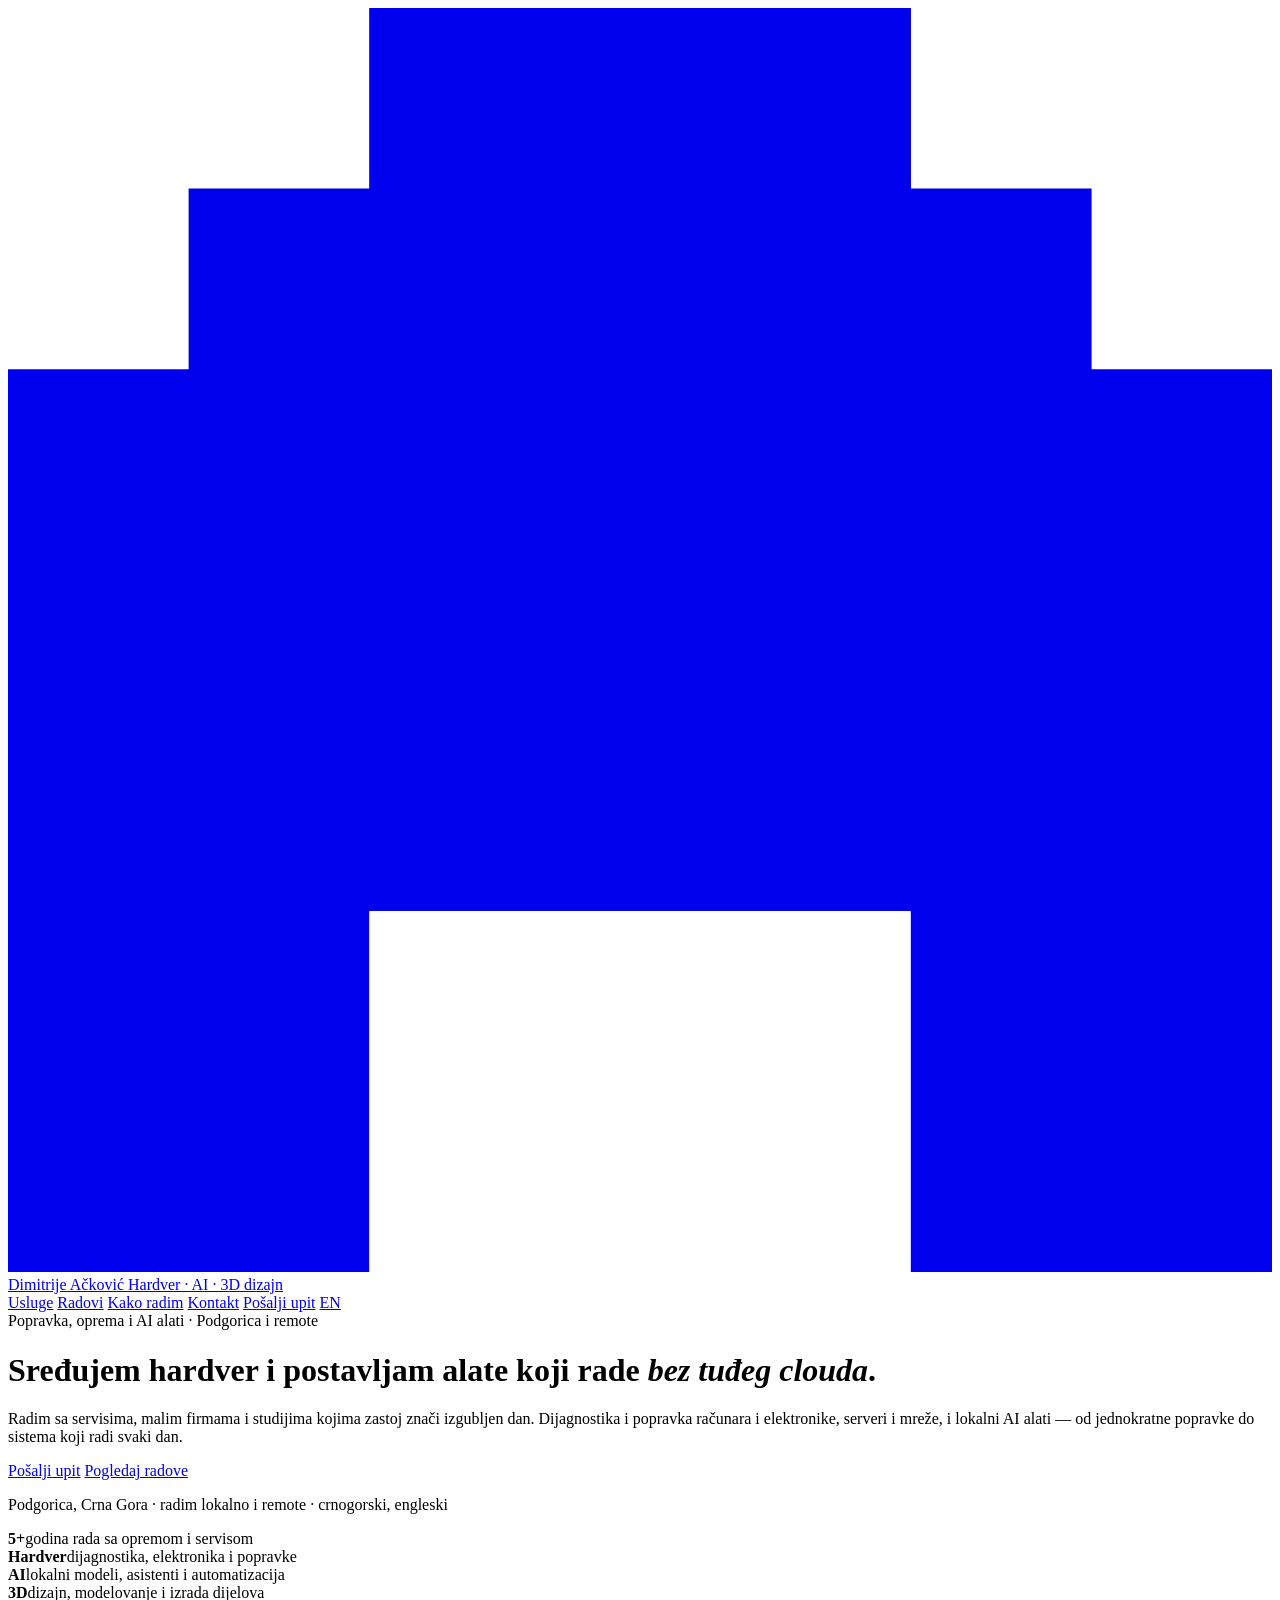
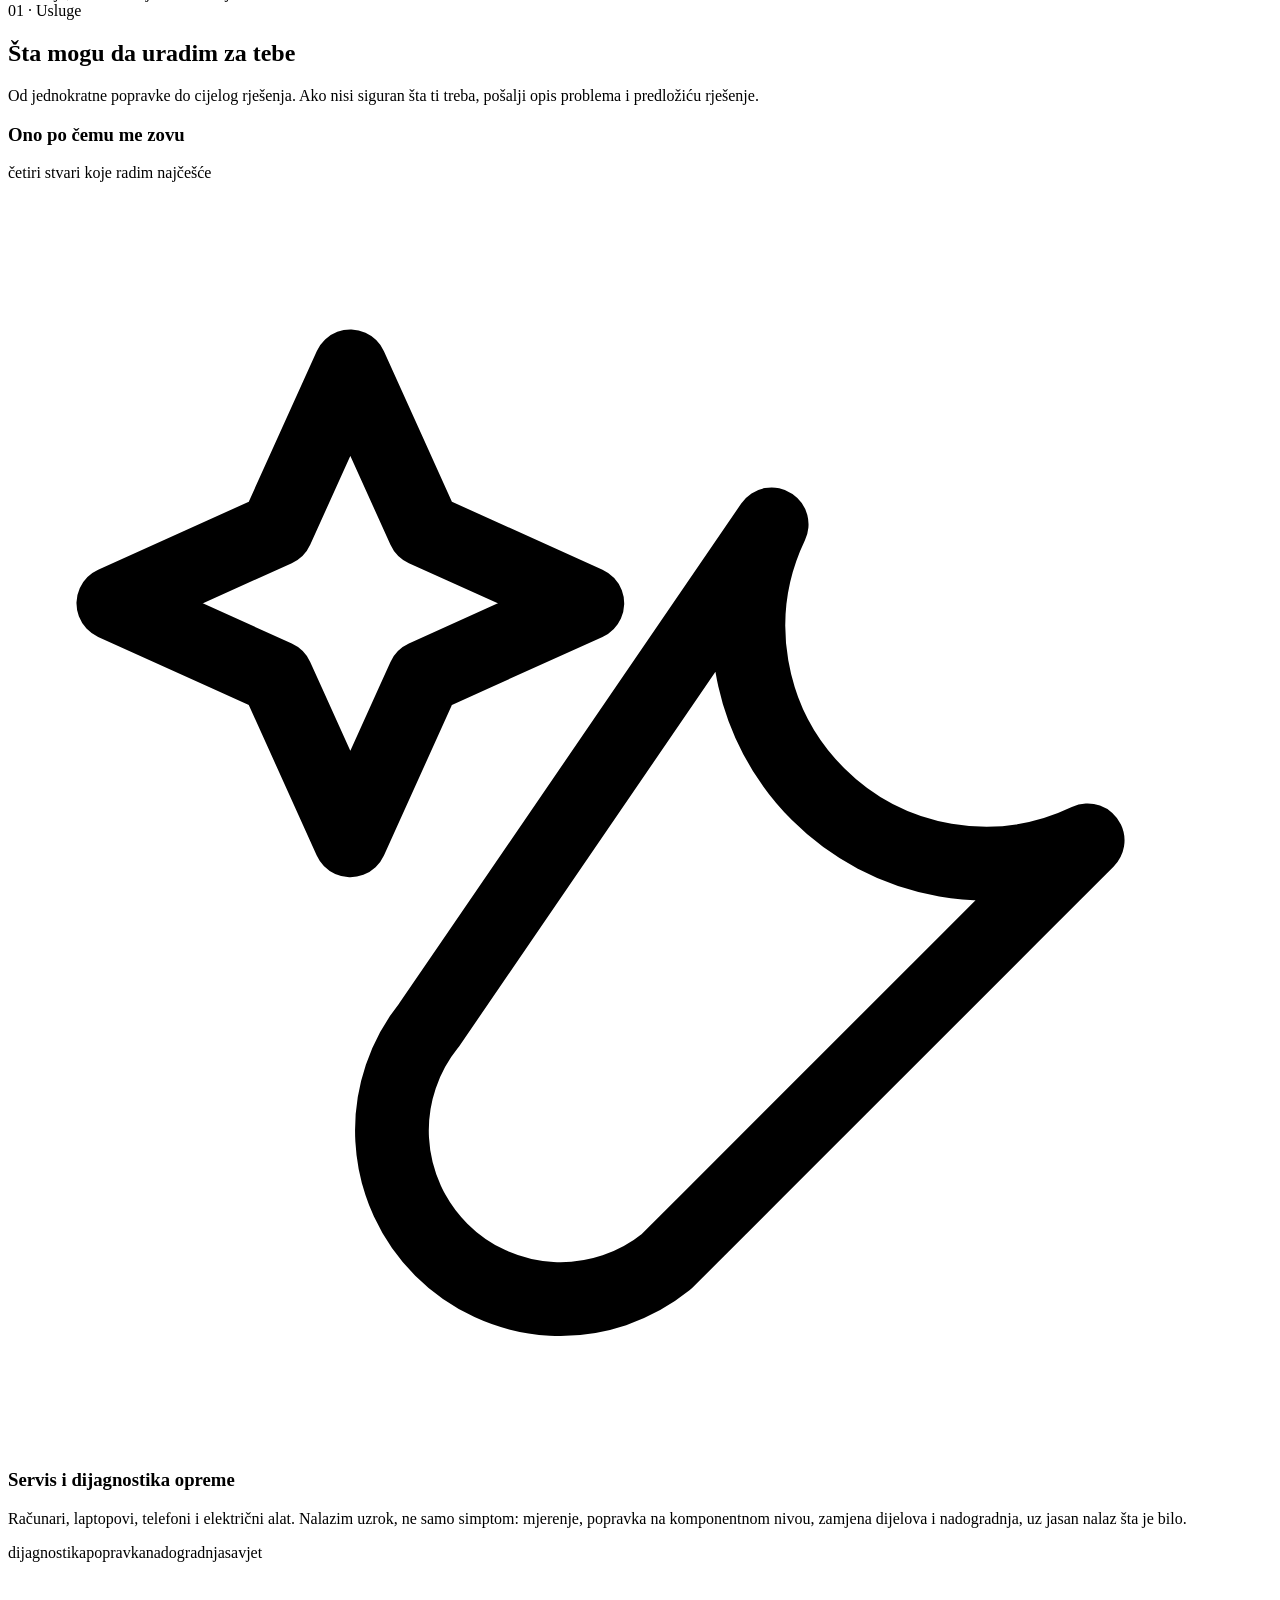
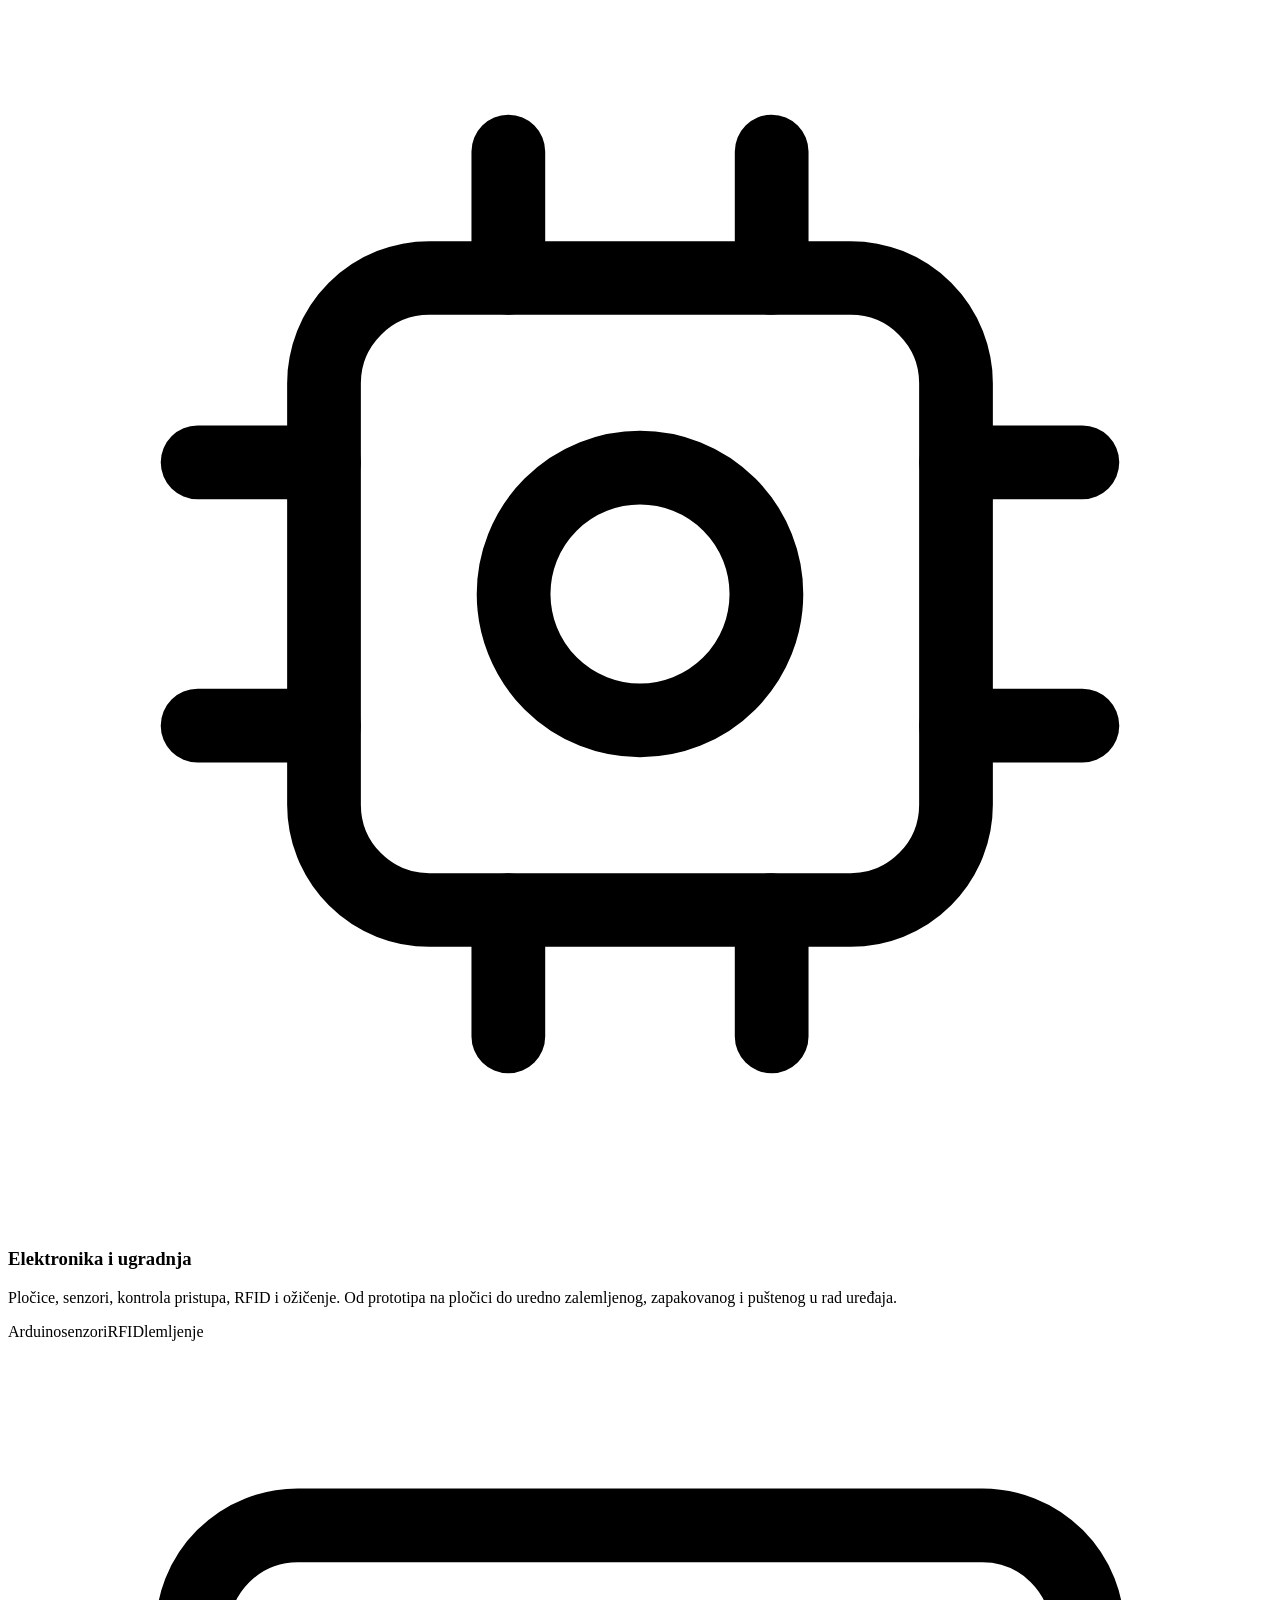
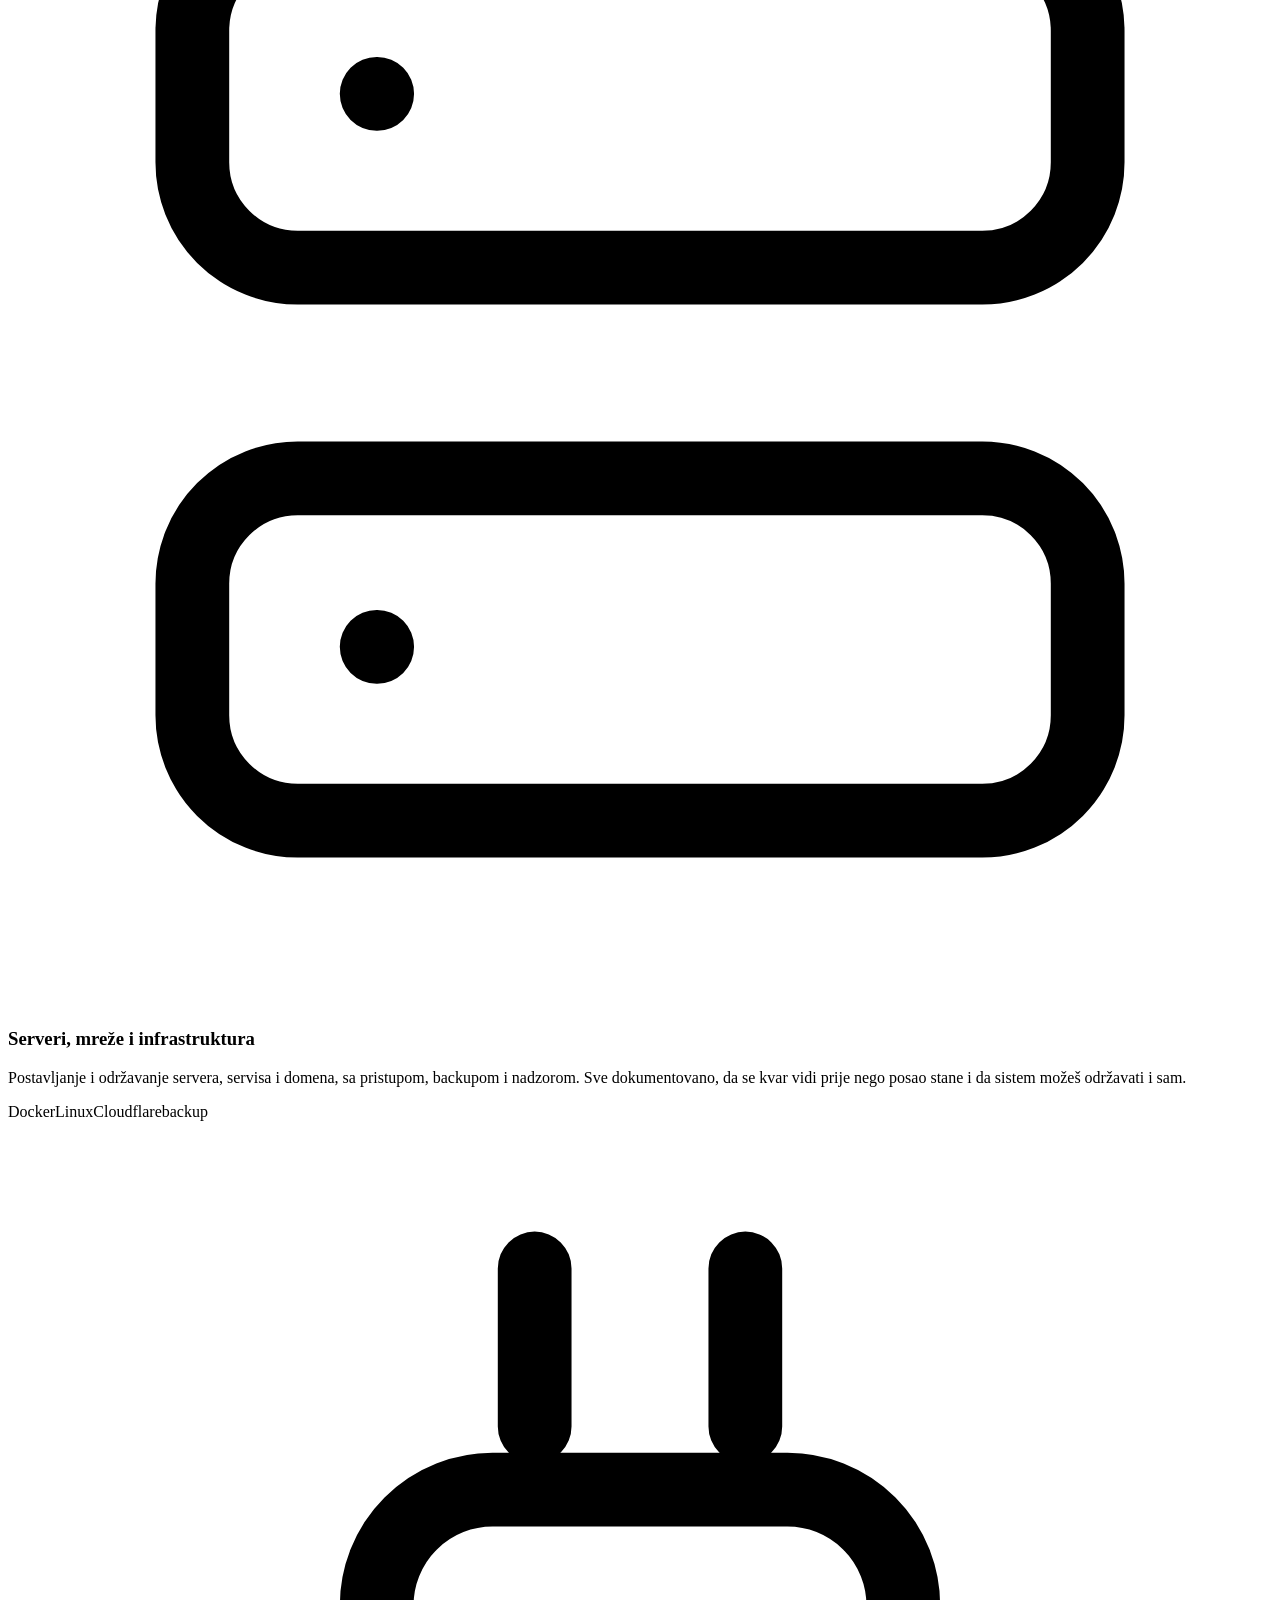
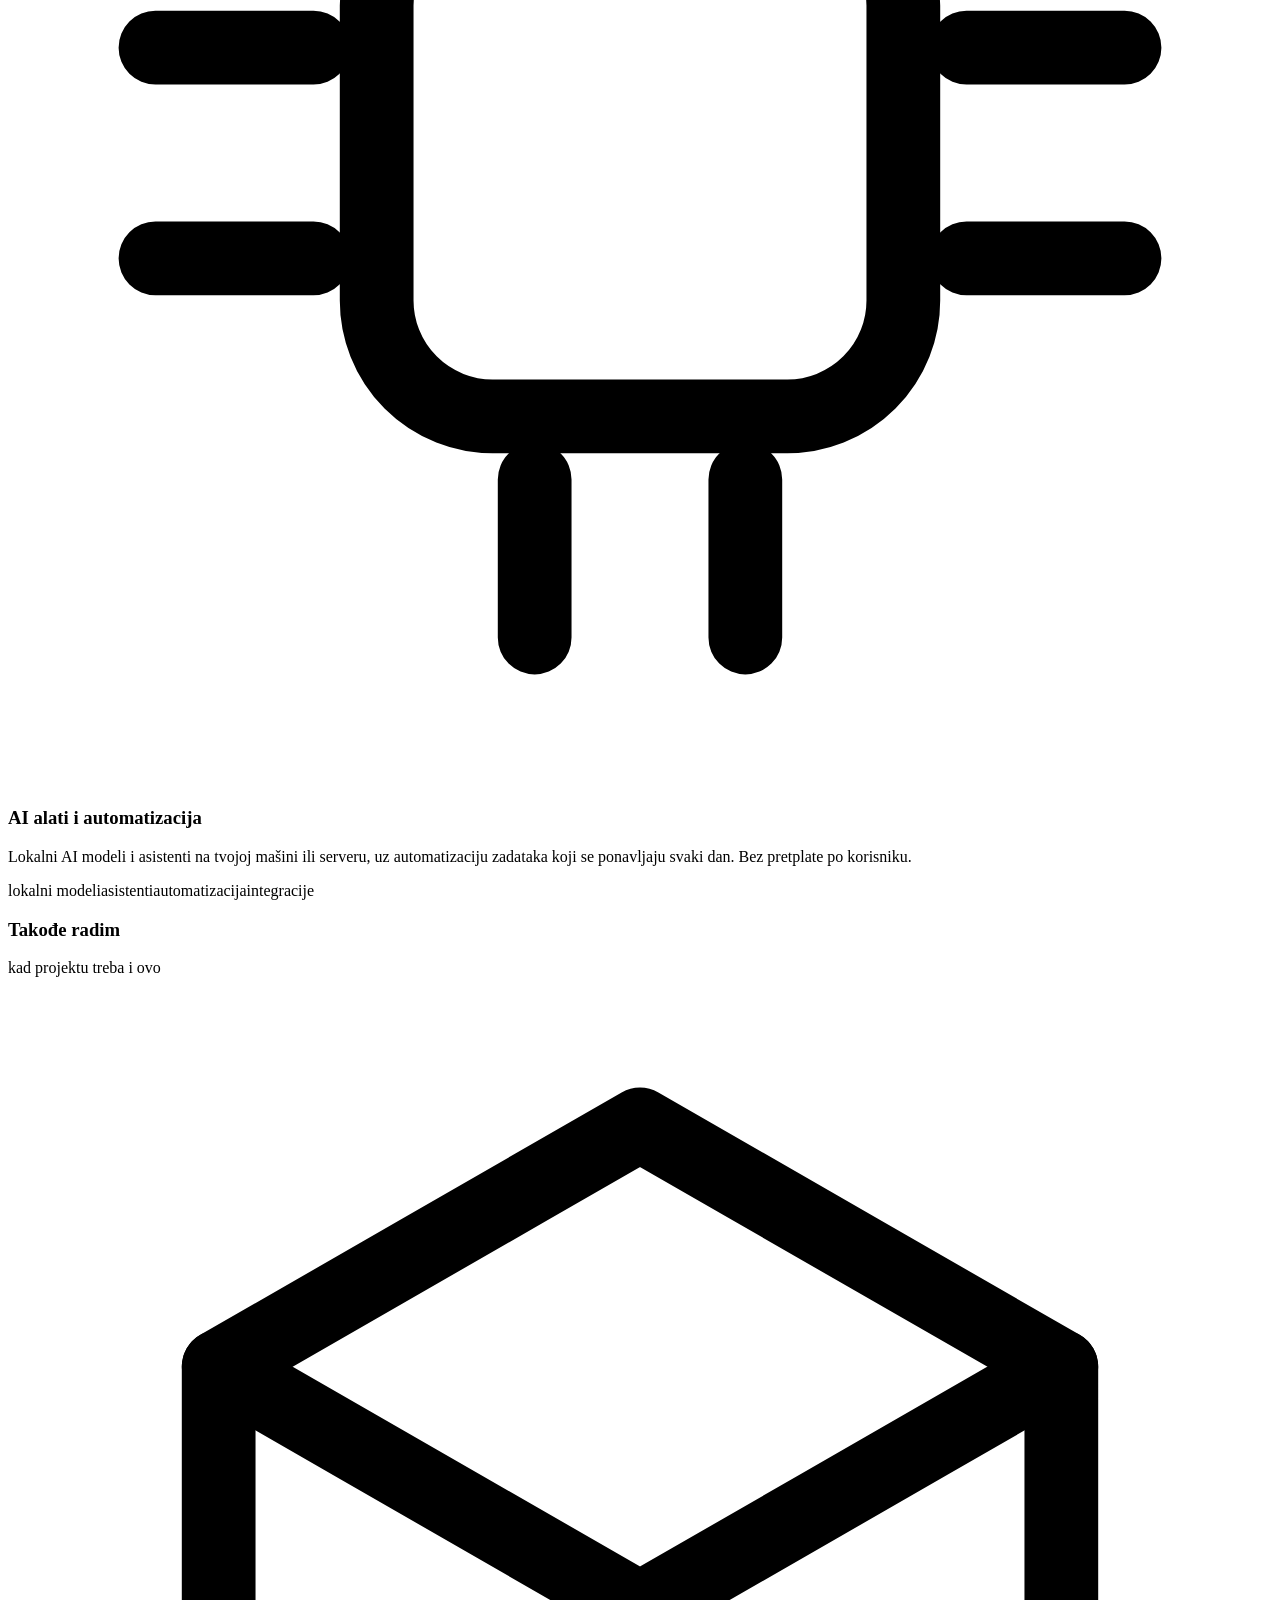
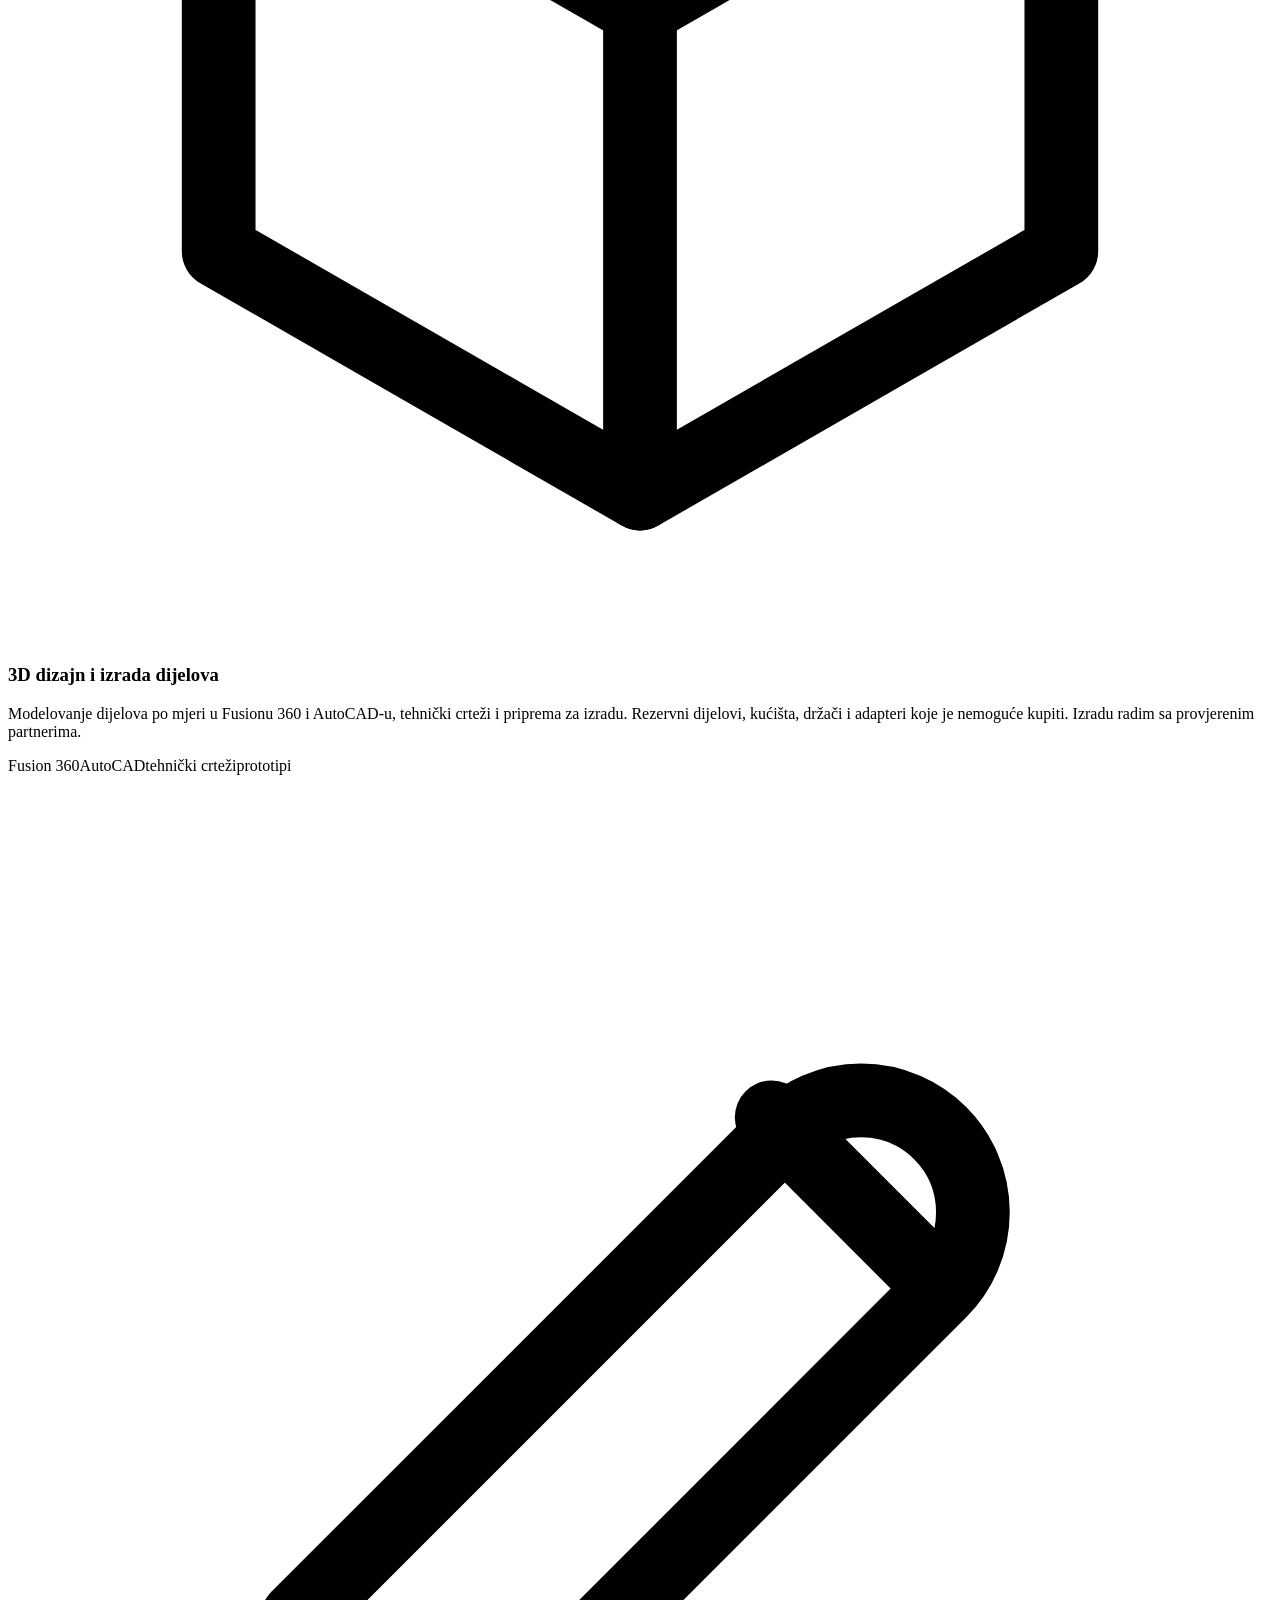
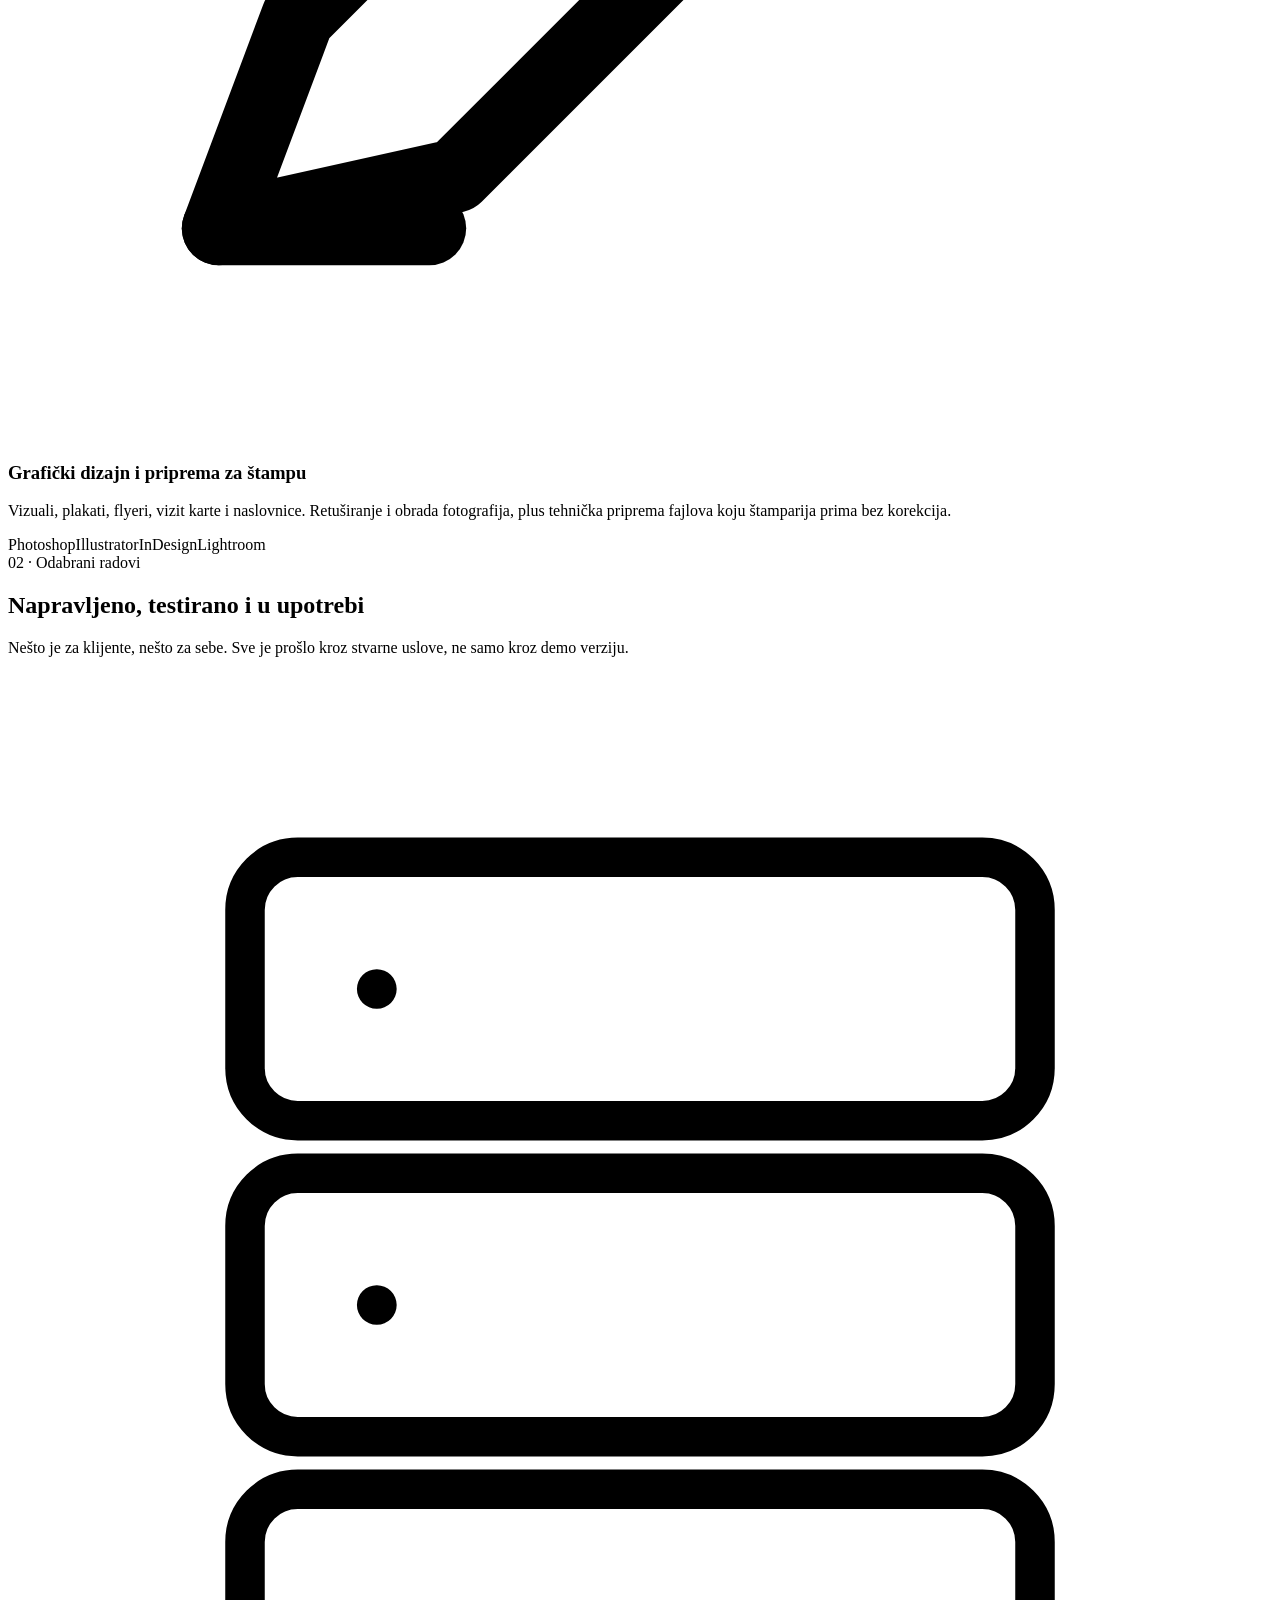
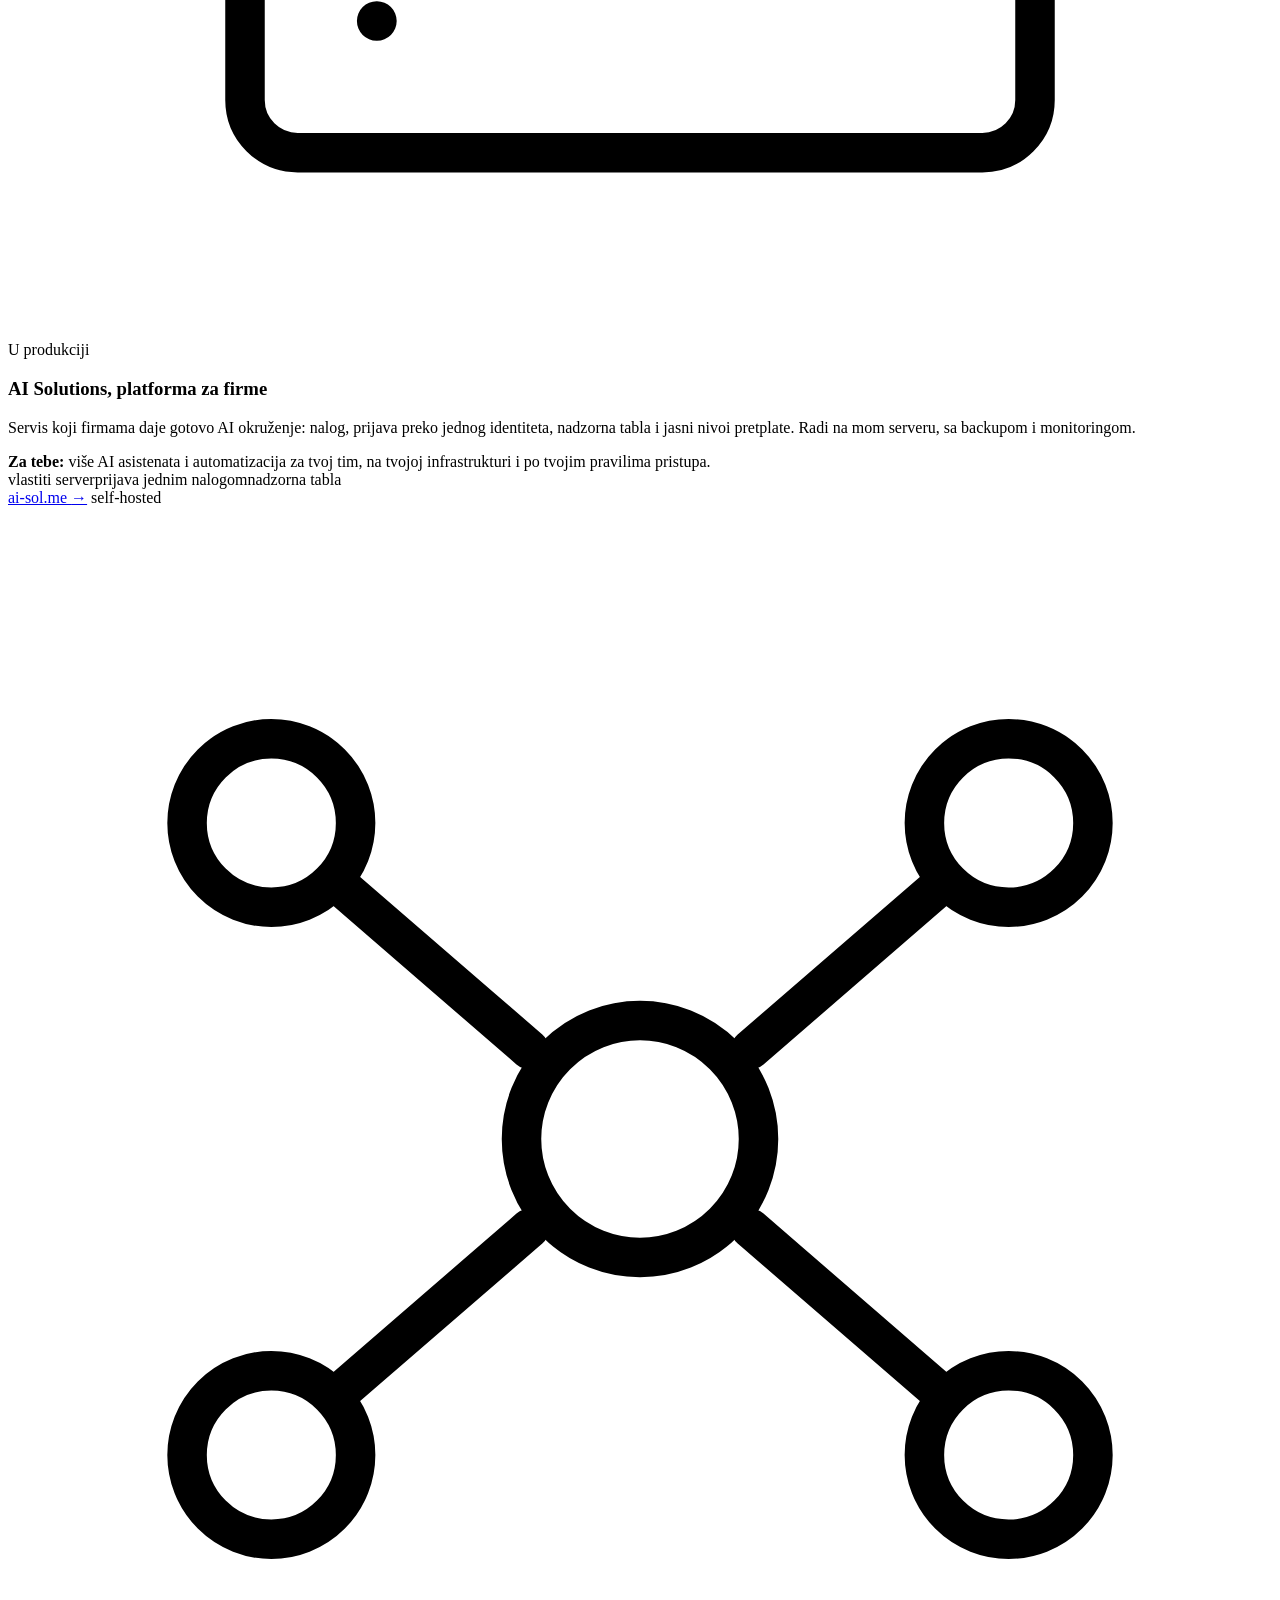
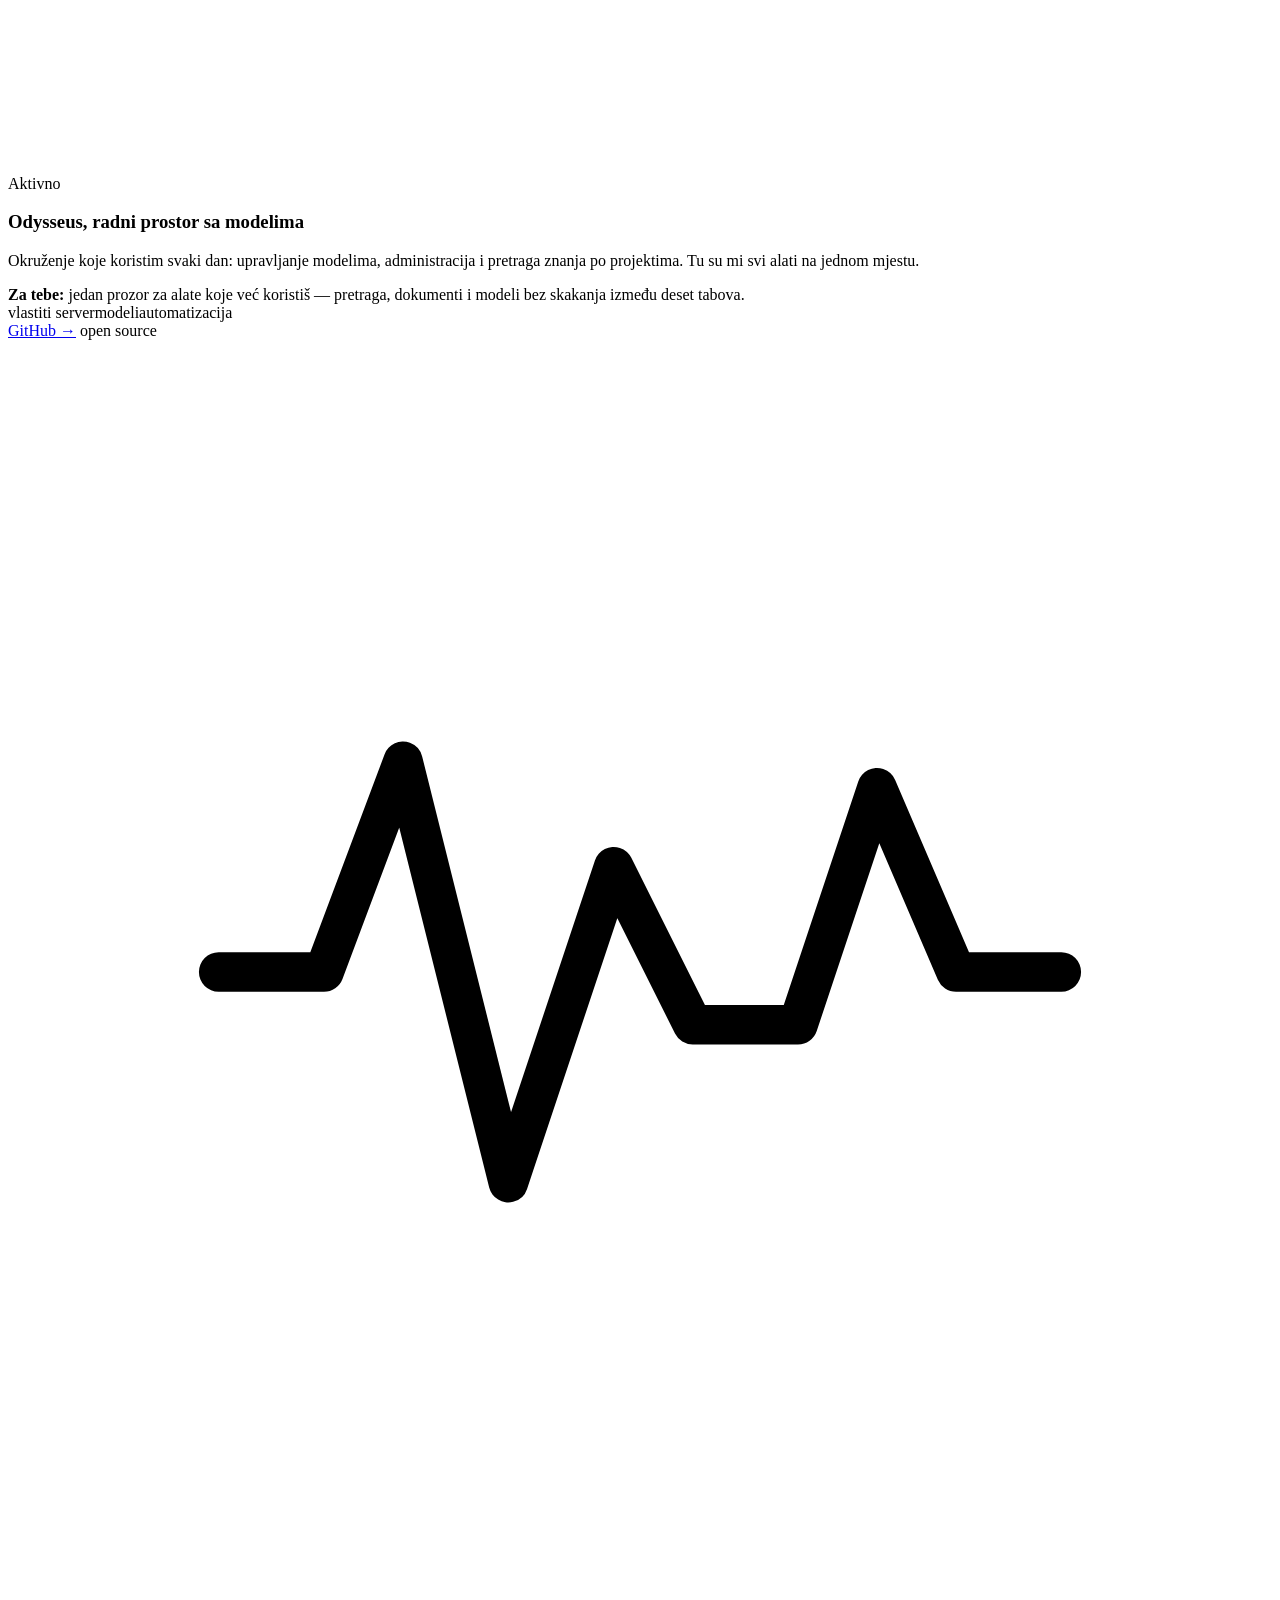
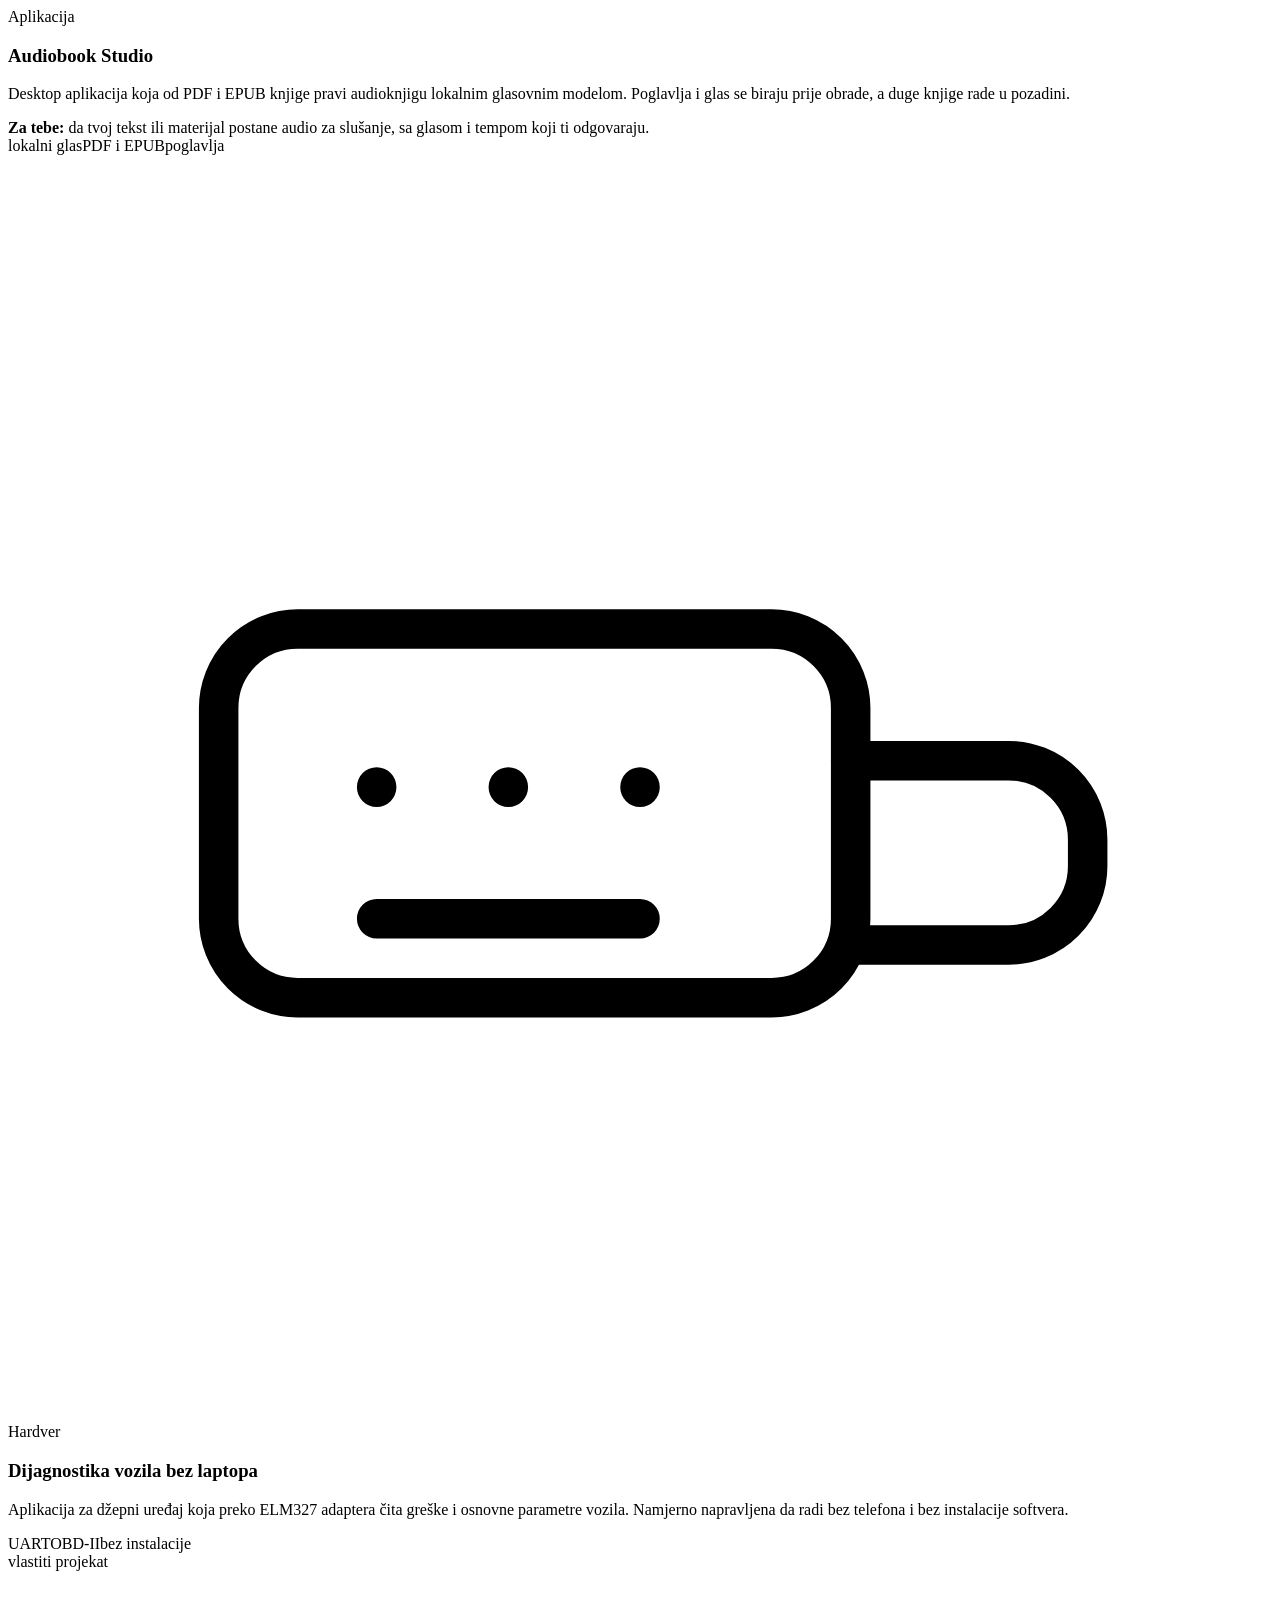
==== commit 8169ba0f: "revert(portfolio): uklonjene sekcije problemi, dokazi, FAQ i proces u 5 koraka; privatnost samo u he" ====
--- a/public/index.html
+++ b/public/index.html
@@ -35,15 +35,7 @@
 
 <script type="application/ld+json">
 {"@context":"https://schema.org","@graph":[
-{"@type":"Person","name":"Dimitrije Ačković","alternateName":"dimce","url":"https://portfolio.ai-sol.me/","email":"mailto:dimitrije.ackovic18@gmail.com","jobTitle":"Servis hardvera, serveri i lokalni AI alati","address":{"@type":"PostalAddress","addressLocality":"Podgorica","addressCountry":"ME"},"alumniOf":{"@type":"CollegeOrUniversity","name":"Elektrotehnički fakultet, Univerzitet Crne Gore"},"sameAs":["https://github.com/xdimix18"],"knowsAbout":["Diagnostics and repair","Electronics","Arduino","Soldering","Servers and networking","Docker","Linux","Self-hosted infrastructure","Local AI models","Automation","3D modelling","Fusion 360","AutoCAD","Adobe Photoshop","Adobe Illustrator","Print preparation"],"makesOffer":[{"@type":"Offer","itemOffered":{"@type":"Service","name":"Servis i dijagnostika opreme"}},{"@type":"Offer","itemOffered":{"@type":"Service","name":"Elektronika i ugradnja"}},{"@type":"Offer","itemOffered":{"@type":"Service","name":"Serveri, mreže i infrastruktura"}},{"@type":"Offer","itemOffered":{"@type":"Service","name":"AI alati bez tuđeg clouda"}},{"@type":"Offer","itemOffered":{"@type":"Service","name":"3D dizajn i izrada dijelova"}},{"@type":"Offer","itemOffered":{"@type":"Service","name":"Grafički dizajn i priprema za štampu"}}]},
-{"@type":"FAQPage","mainEntity":[
-{"@type":"Question","name":"Koliko traje popravka?","acceptedAnswer":{"@type":"Answer","text":"Zavisi od dijela. Dijagnostiku najčešće završim isti dan, a sama popravka traje dok ne stigne dio. Kad znam rok, kažem ga, i javim ako se promijeni."}},
-{"@type":"Question","name":"Radiš li na daljinu?","acceptedAnswer":{"@type":"Answer","text":"Da, za serverski i AI dio skoro uvijek. Za hardver i elektroniku radim u Podgorici, kod vas ili kod mene."}},
-{"@type":"Question","name":"Šta treba da pošaljem za procjenu?","acceptedAnswer":{"@type":"Answer","text":"Jedna rečenica o problemu, model uređaja i, ako može, slika. To je obično dovoljno za prvi odgovor."}},
-{"@type":"Question","name":"Da li moji podaci idu negdje van?","acceptedAnswer":{"@type":"Answer","text":"Ne, kad radimo lokalne alate. Model i podaci ostaju na vašoj opremi, i to je glavni razlog zašto to radim tako."}},
-{"@type":"Question","name":"Radiš li sa firmama ili i sa pojedincima?","acceptedAnswer":{"@type":"Answer","text":"Oboje. Najviše radim sa malim firmama, servisima i studijima, ali dolaze i pojedinačni uređaji."}},
-{"@type":"Question","name":"Šta ako se kvar vrati?","acceptedAnswer":{"@type":"Answer","text":"Vraćaš se na isti nalaz i istu dokumentaciju. Ako je greška u mom radu, popravljam bez naplate."}}]}
-]}
+{"@type":"Person","name":"Dimitrije Ačković","alternateName":"dimce","url":"https://portfolio.ai-sol.me/","email":"mailto:dimitrije.ackovic18@gmail.com","jobTitle":"Servis hardvera, serveri i lokalni AI alati","address":{"@type":"PostalAddress","addressLocality":"Podgorica","addressCountry":"ME"},"alumniOf":{"@type":"CollegeOrUniversity","name":"Elektrotehnički fakultet, Univerzitet Crne Gore"},"sameAs":["https://github.com/xdimix18"],"knowsAbout":["Diagnostics and repair","Electronics","Arduino","Soldering","Servers and networking","Docker","Linux","Self-hosted infrastructure","Local AI models","Automation","3D modelling","Fusion 360","AutoCAD","Adobe Photoshop","Adobe Illustrator","Print preparation"],"makesOffer":[{"@type":"Offer","itemOffered":{"@type":"Service","name":"Servis i dijagnostika opreme"}},{"@type":"Offer","itemOffered":{"@type":"Service","name":"Elektronika i ugradnja"}},{"@type":"Offer","itemOffered":{"@type":"Service","name":"Serveri, mreže i infrastruktura"}},{"@type":"Offer","itemOffered":{"@type":"Service","name":"AI alati i automatizacija"}},{"@type":"Offer","itemOffered":{"@type":"Service","name":"3D dizajn i izrada dijelova"}},{"@type":"Offer","itemOffered":{"@type":"Service","name":"Grafički dizajn i priprema za štampu"}}]}]}
 </script>
 </head>
 <body>
@@ -71,7 +63,6 @@
       <a href="#usluge">Usluge</a>
       <a href="#radovi">Radovi</a>
       <a href="#proces">Kako radim</a>
-      <a href="#pitanja">Pitanja</a>
       <a href="#kontakt">Kontakt</a>
       <a class="btn btn-gold nav-cta" href="mailto:dimitrije.ackovic18@gmail.com?subject=Upit%20za%20posao">Pošalji upit</a>
       <a class="lang" href="/en/" hreflang="en" lang="en">EN</a>
@@ -86,7 +77,7 @@
     <p class="lede">
       Radim sa servisima, malim firmama i studijima kojima zastoj znači izgubljen dan.
       Dijagnostika i popravka računara i elektronike, serveri i mreže, i lokalni AI alati —
-      na tvojoj opremi, s tvojim podacima i bez mjesečnih pretplata.
+      od jednokratne popravke do sistema koji radi svaki dan.
     </p>
     <div class="hero-cta">
       <a class="btn btn-gold" href="mailto:dimitrije.ackovic18@gmail.com?subject=Upit%20za%20posao">Pošalji upit</a>
@@ -105,44 +96,9 @@
 
 <main>
 
-<section id="problemi" class="problems-sec">
-  <div class="wrap">
-    <div class="sec-label">01 · Zvuči poznato?</div>
-    <div class="sec-head">
-      <h2>Problemi sa kojima mi ljudi dolaze</h2>
-      <p>Ovo su najčešće situacije u kojima me zovu, i ono što uradim povodom njih.</p>
-    </div>
-
-    <div class="problems">
-      <div class="prob">
-        <p class="q">Uređaj je stao, a „majstor“ je samo zamijenio dio bez objašnjenja.</p>
-        <p class="a"><b>Šta radim:</b> prvo nalazim uzrok i pokažem ti nalaz, pa onda popravljam. Znaš šta je bilo i zašto.</p>
-      </div>
-      <div class="prob">
-        <p class="q">Firma plaća mjesečne pretplate za alate koje koristi pola tima.</p>
-        <p class="a"><b>Šta radim:</b> postavljam iste alate na vašu opremu. Bez pretplate po korisniku i bez slanja podataka van.</p>
-      </div>
-      <div class="prob">
-        <p class="q">Server ili mreža radi dok ne stane, a niko ne zna šta se dešavalo.</p>
-        <p class="a"><b>Šta radim:</b> postavljam nadzor i kratku dokumentaciju, pa se kvar vidi prije nego što posao stane.</p>
-      </div>
-      <div class="prob">
-        <p class="q">Fali dio koji se ne može kupiti, ili model za proizvod.</p>
-        <p class="a"><b>Šta radim:</b> modelujem po mjeri u Fusionu 360 i AutoCAD-u, sa tehničkim crtežom, i organizujem izradu kod provjerenih partnera.</p>
-      </div>
-      <div class="prob">
-        <p class="q">Treba vizual za štampu, a nema dizajnera pri ruci.</p>
-        <p class="a"><b>Šta radim:</b> radim u Illustratoru, Photoshopu i InDesignu, sa tehničkom pripremom koju štamparija prima bez korekcija.</p>
-      </div>
-    </div>
-
-    <p class="problems-note">Ako tvoj problem nije ovdje, opiši ga u jednoj rečenici — reći ću ti da li mogu da ga riješim i šta mi treba da počnem.</p>
-  </div>
-</section>
-
 <section id="usluge" class="band">
   <div class="wrap">
-    <div class="sec-label">02 · Usluge</div>
+    <div class="sec-label">01 · Usluge</div>
     <div class="sec-head">
       <h2>Šta mogu da uradim za tebe</h2>
       <p>Od jednokratne popravke do cijelog rješenja. Ako nisi siguran šta ti treba, pošalji opis problema i predložiću rješenje.</p>
@@ -195,8 +151,8 @@
               <rect x="7" y="7" width="10" height="10" rx="2.2"/><path d="M10 2.8v3M14 2.8v3M10 18.2v3M14 18.2v3M2.8 10h3M2.8 14h3M18.2 10h3M18.2 14h3"/>
             </svg>
           </div>
-          <h3>AI alati bez tuđeg clouda</h3>
-          <p>Lokalni AI modeli i asistenti na tvojoj mašini ili serveru, uz automatizaciju zadataka koji se ponavljaju svaki dan. Podaci ne izlaze sa tvoje opreme i nema pretplate po korisniku.</p>
+          <h3>AI alati i automatizacija</h3>
+          <p>Lokalni AI modeli i asistenti na tvojoj mašini ili serveru, uz automatizaciju zadataka koji se ponavljaju svaki dan. Bez pretplate po korisniku.</p>
           <div class="svc-list"><span>lokalni modeli</span><span>asistenti</span><span>automatizacija</span><span>integracije</span></div>
         </article>
 
@@ -229,7 +185,7 @@
             </svg>
           </div>
           <h3>Grafički dizajn i priprema za štampu</h3>
-          <p>Vizuali, plakati, flyeri, vizit karte i naslovnice. Retuširanje i obrada fotografija, plus tehnička priprema fajlova za štampariju bez iznenađenja.</p>
+          <p>Vizuali, plakati, flyeri, vizit karte i naslovnice. Retuširanje i obrada fotografija, plus tehnička priprema fajlova koju štamparija prima bez korekcija.</p>
           <div class="svc-list"><span>Photoshop</span><span>Illustrator</span><span>InDesign</span><span>Lightroom</span></div>
         </article>
 
@@ -240,7 +196,7 @@
 
 <section id="radovi">
   <div class="wrap">
-    <div class="sec-label">03 · Odabrani radovi</div>
+    <div class="sec-label">02 · Odabrani radovi</div>
     <div class="sec-head">
       <h2>Napravljeno, testirano i u upotrebi</h2>
       <p>Nešto je za klijente, nešto za sebe. Sve je prošlo kroz stvarne uslove, ne samo kroz demo verziju.</p>
@@ -260,7 +216,6 @@
           <p class="tag">Servis koji firmama daje gotovo AI okruženje: nalog, prijava preko jednog identiteta, nadzorna tabla i jasni nivoi pretplate. Radi na mom serveru, sa backupom i monitoringom.</p>
           <div class="foryou"><b>Za tebe:</b> više AI asistenata i automatizacija za tvoj tim, na tvojoj infrastrukturi i po tvojim pravilima pristupa.</div>
           <div class="stack"><span class="chip">vlastiti server</span><span class="chip">prijava jednim nalogom</span><span class="chip">nadzorna tabla</span></div>
-          <p class="ishod"><b>Ishod:</b> alati rade na tvojoj infrastrukturi, bez pretplate po korisniku.</p>
           <div class="card-foot">
             <a class="card-more" href="https://ai-sol.me" target="_blank" rel="noopener">ai-sol.me <span class="arw">→</span></a>
             <span class="card-note">self-hosted</span>
@@ -277,10 +232,9 @@
         <div class="card-body">
           <div class="card-top"><span class="badge live">Aktivno</span></div>
           <h3>Odysseus, radni prostor sa modelima</h3>
-          <p class="tag">Okruženje koje koristim svaki dan: upravljanje modelima, administracija i pretraga znanja po projektima. Držim ga na svojoj opremi, bez tuđeg clouda i bez mjesečnih pretplata.</p>
+          <p class="tag">Okruženje koje koristim svaki dan: upravljanje modelima, administracija i pretraga znanja po projektima. Tu su mi svi alati na jednom mjestu.</p>
           <div class="foryou"><b>Za tebe:</b> jedan prozor za alate koje već koristiš — pretraga, dokumenti i modeli bez skakanja između deset tabova.</div>
           <div class="stack"><span class="chip">vlastiti server</span><span class="chip">modeli</span><span class="chip">automatizacija</span></div>
-          <p class="ishod"><b>Ishod:</b> jedan interfejs za sve, umjesto deset alata koji ne razgovaraju.</p>
           <div class="card-foot">
             <a class="card-more" href="https://github.com/xdimix18" target="_blank" rel="noopener">GitHub <span class="arw">→</span></a>
             <span class="card-note">open source</span>
@@ -297,11 +251,9 @@
         <div class="card-body">
           <div class="card-top"><span class="badge">Aplikacija</span></div>
           <h3>Audiobook Studio</h3>
-          <p class="tag">Desktop aplikacija koja od PDF i EPUB knjige pravi audioknjigu lokalnim glasovnim modelom. Tekst ne izlazi sa računara, a poglavlja i glas se biraju prije obrade.</p>
-          <div class="foryou"><b>Za tebe:</b> da tvoj tekst ili materijal postane audio za slušanje, sa tvojim izborom glasa i bez slanja sadržaja u tuđi servis.</div>
+          <p class="tag">Desktop aplikacija koja od PDF i EPUB knjige pravi audioknjigu lokalnim glasovnim modelom. Poglavlja i glas se biraju prije obrade, a duge knjige rade u pozadini.</p>
+          <div class="foryou"><b>Za tebe:</b> da tvoj tekst ili materijal postane audio za slušanje, sa glasom i tempom koji ti odgovaraju.</div>
           <div class="stack"><span class="chip">lokalni glas</span><span class="chip">PDF i EPUB</span><span class="chip">poglavlja</span></div>
-          <p class="ishod"><b>Ishod:</b> knjiga postaje audio, a tekst ostaje na tvom računaru.</p>
-          <div class="card-foot"><span class="card-note">lokalno, bez clouda</span></div>
         </div>
       </article>
 
@@ -316,7 +268,6 @@
           <h3>Dijagnostika vozila bez laptopa</h3>
           <p class="tag">Aplikacija za džepni uređaj koja preko ELM327 adaptera čita greške i osnovne parametre vozila. Namjerno napravljena da radi bez telefona i bez instalacije softvera.</p>
           <div class="stack"><span class="chip">UART</span><span class="chip">OBD-II</span><span class="chip">bez instalacije</span></div>
-          <p class="ishod"><b>Ishod:</b> kvar nađen bez zamjene dijelova naslijepo.</p>
           <div class="card-foot"><span class="card-note">vlastiti projekat</span></div>
         </div>
       </article>
@@ -332,7 +283,6 @@
           <h3>Sistem kontrole pristupa</h3>
           <p class="tag">Sistem pristupa na Arduino Uno: čitač kartica, LCD za status, zujalica i senzor. Logika provjere radi tako da ništa ne blokira i da se svaki prolaz jasno čuje i vidi.</p>
           <div class="stack"><span class="chip">Arduino</span><span class="chip">RFID</span><span class="chip">LCD</span></div>
-          <p class="ishod"><b>Ishod:</b> ulaz radi bez ključa i bez zvanja svaki put.</p>
           <div class="card-foot"><span class="card-note">studentski projekat</span></div>
         </div>
       </article>
@@ -348,7 +298,6 @@
           <h3>Radna stanica sa četiri sistema</h3>
           <p class="tag">Radna stanica sa više sistema, enkripcijom diskova i RAID arhivom, plus procedura oporavka za slučaj da boot pukne. Naučila me da svaki korak mora imati povratak nazad.</p>
           <div class="stack"><span class="chip">enkripcija diskova</span><span class="chip">RAID arhiv</span><span class="chip">multiboot</span></div>
-          <p class="ishod"><b>Ishod:</b> jedan sto, četiri sistema, nula konflikata.</p>
           <div class="card-foot"><span class="card-note">vlastita oprema</span></div>
         </div>
       </article>
@@ -364,7 +313,6 @@
           <h3>Alati za sređivanje podataka</h3>
           <p class="tag">Skripte koje sređuju haotične foldere: razvrstavanje po tipu i datumu, provjera duplikata i manifest svakog poteza. Nikad ne brišu ništa bez tvoje odluke.</p>
           <div class="stack"><span class="chip">razvrstavanje</span><span class="chip">duplikati</span><span class="chip">sigurno pokretanje</span></div>
-          <p class="ishod"><b>Ishod:</b> ponavljajući posao sveden na jednu komandu.</p>
           <div class="card-foot"><span class="card-note">svakodnevna upotreba</span></div>
         </div>
       </article>
@@ -380,7 +328,6 @@
           <h3>Kabineti studijskog monitora</h3>
           <p class="tag">Izrada kabineta po originalnim mjerama: CAD model, MDF paneli, usadni spojevi i finalna montaža zvučnika i skretnice. Projekat u kojem se spajaju mjerenje, dizajn i stolarski rad.</p>
           <div class="stack"><span class="chip">Fusion 360</span><span class="chip">AutoCAD</span><span class="chip">MDF</span><span class="chip">akustika</span></div>
-          <p class="ishod"><b>Ishod:</b> oprema na mjestu, bez vibracija i bez provizorija.</p>
           <div class="card-foot"><span class="card-note">vlastiti projekat</span></div>
         </div>
       </article>
@@ -396,7 +343,6 @@
           <h3>Dijelovi modelovani po mjeri</h3>
           <p class="tag">Rezervni dijelovi, držači i adapteri kojih nema u prodaji: mjerenje originala, CAD model i izrada kod partnera. Rješenje za opremu koja bi inače završila kao otpad.</p>
           <div class="stack"><span class="chip">Fusion 360</span><span class="chip">tehnički crteži</span><span class="chip">prototipi</span></div>
-          <p class="ishod"><b>Ishod:</b> dio koji se ne može kupiti — napravljen i ugrađen.</p>
           <div class="card-foot"><span class="card-note">za klijente i sebe</span></div>
         </div>
       </article>
@@ -412,7 +358,6 @@
           <h3>Vizuali i priprema za štampu</h3>
           <p class="tag">Plakat, flyer i vizit karte pripremljeni za štampariju: tipografija, mreža, kolorit i tehnička priprema fajlova, tako da u štampi izgleda isto kao na ekranu.</p>
           <div class="stack"><span class="chip">Illustrator</span><span class="chip">InDesign</span><span class="chip">Photoshop</span></div>
-          <p class="ishod"><b>Ishod:</b> fajl koji štamparija prima bez korekcija.</p>
           <div class="card-foot"><span class="card-note">za klijente</span></div>
         </div>
       </article>
@@ -423,40 +368,7 @@
 
 <section id="proces">
   <div class="wrap">
-    <div class="sec-label">04 · Kako teče posao</div>
-    <div class="sec-head">
-      <h2>Pet koraka, bez iznenađenja</h2>
-      <p>Isto radi i za popravku jednog uređaja i za postavljanje servera. Znaš u kojem smo koraku u svakom trenutku.</p>
-    </div>
-
-    <div class="steps">
-      <div class="step">
-        <span class="n">01</span>
-        <b>Javiš se</b>
-        <p>Jedna rečenica o problemu, model uređaja i slika ako imaš. Odgovaram isti ili sljedeći radni dan: mogu li, koliko traje i šta mi treba.</p>
-      </div>
-      <div class="step">
-        <span class="n">02</span>
-        <b>Dijagnostika</b>
-        <p>Pregledam, mjerim i provjeravam. Dobijaš nalaz napisan običnim jezikom: šta je uzrok, šta je hitno, a šta može da čeka.</p>
-      </div>
-      <div class="step">
-        <span class="n">03</span>
-        <b>Dogovor</b>
-        <p>Obim, rok i način rada — kod tebe, kod mene ili na daljinu. Ništa se ne dira dok se ne složimo.</p>
-      </div>
-      <div class="step">
-        <span class="n">04</span>
-        <b>Rad</b>
-        <p>Popravka, postavljanje, modelovanje ili dizajn. Javljam kratko kad se nešto promijeni, ne samo kad je gotovo.</p>
-      </div>
-      <div class="step">
-        <span class="n">05</span>
-        <b>Predaja</b>
-        <p>Proba zajedno, kratka uputa i dokumentacija. Znaš šta je urađeno, zašto, i šta da radiš ako se isto ponovi.</p>
-      </div>
-    </div>
-
+    <div class="sec-label">03 · Kako radim</div>
     <div class="sec-head rules-head">
       <h2 class="rules-title">Četiri pravila koja se ne mijenjaju</h2>
       <p>Ovo stoji iznad svakog posla, bez izuzetka.</p>
@@ -483,61 +395,9 @@
   </div>
 </section>
 
-<section id="dokazi">
-  <div class="wrap">
-    <div class="sec-label">05 · Dokazi</div>
-    <div class="sec-head">
-      <h2>Ovo nije marketinški tekst</h2>
-      <p>Brojevi ispod su iz moje infrastrukture i mogu se provjeriti, jer na njoj rade stvarni servisi.</p>
-    </div>
-    <div class="proof">
-      <div><b>120+</b><span>dana neprekidnog rada servera, bez restarta</span></div>
-      <div><b>17</b><span>servisa u produkciji na vlastitoj infrastrukturi</span></div>
-      <div><b>4</b><span>operativna sistema na jednoj radnoj stanici</span></div>
-      <div><b>0</b><span>eksternih zavisnosti na ovom sajtu</span></div>
-    </div>
-  </div>
-</section>
-
-<section id="pitanja">
-  <div class="wrap">
-    <div class="sec-label">06 · Pitanja</div>
-    <div class="sec-head">
-      <h2>Pitanja koja mi najčešće stignu</h2>
-    </div>
-
-    <div class="faq">
-      <details>
-        <summary>Koliko traje popravka?</summary>
-        <p>Zavisi od dijela. Dijagnostiku najčešće završim isti dan, a sama popravka traje dok ne stigne dio. Kad znam rok, kažem ga, i javim ako se promijeni.</p>
-      </details>
-      <details>
-        <summary>Radiš li na daljinu?</summary>
-        <p>Da, za serverski i AI dio skoro uvijek. Za hardver i elektroniku radim u Podgorici, kod vas ili kod mene.</p>
-      </details>
-      <details>
-        <summary>Šta treba da pošaljem za procjenu?</summary>
-        <p>Jedna rečenica o problemu, model uređaja i, ako može, slika. To je obično dovoljno za prvi odgovor.</p>
-      </details>
-      <details>
-        <summary>Da li moji podaci idu negdje van?</summary>
-        <p>Ne, kad radimo lokalne alate. Model i podaci ostaju na vašoj opremi, i to je glavni razlog zašto to radim tako.</p>
-      </details>
-      <details>
-        <summary>Radiš li sa firmama ili i sa pojedincima?</summary>
-        <p>Oboje. Najviše radim sa malim firmama, servisima i studijima, ali dolaze i pojedinačni uređaji.</p>
-      </details>
-      <details>
-        <summary>Šta ako se kvar vrati?</summary>
-        <p>Vraćaš se na isti nalaz i istu dokumentaciju. Ako je greška u mom radu, popravljam bez naplate.</p>
-      </details>
-    </div>
-  </div>
-</section>
-
 <section id="alati">
   <div class="wrap">
-    <div class="sec-label">07 · Alati koje koristim</div>
+    <div class="sec-label">04 · Alati koje koristim</div>
     <div class="sec-head">
       <h2>Čime radim</h2>
     </div>
@@ -580,7 +440,7 @@
 
 <section id="o-meni">
   <div class="wrap">
-    <div class="sec-label">08 · O meni</div>
+    <div class="sec-label">05 · O meni</div>
     <div class="about">
       <div>
         <p>
@@ -616,7 +476,7 @@
 
 <section id="iskustvo">
   <div class="wrap">
-    <div class="sec-label">09 · Iskustvo</div>
+    <div class="sec-label">06 · Iskustvo</div>
     <div class="sec-head">
       <h2>Gdje sam radio</h2>
     </div>
@@ -679,7 +539,6 @@
       <a href="#usluge">Usluge</a>
       <a href="#radovi">Radovi</a>
       <a href="#proces">Kako radim</a>
-      <a href="#pitanja">Pitanja</a>
       <a href="#o-meni">O meni</a>
       <a href="#kontakt">Kontakt</a>
       <a href="/en/" hreflang="en" lang="en">English</a>
